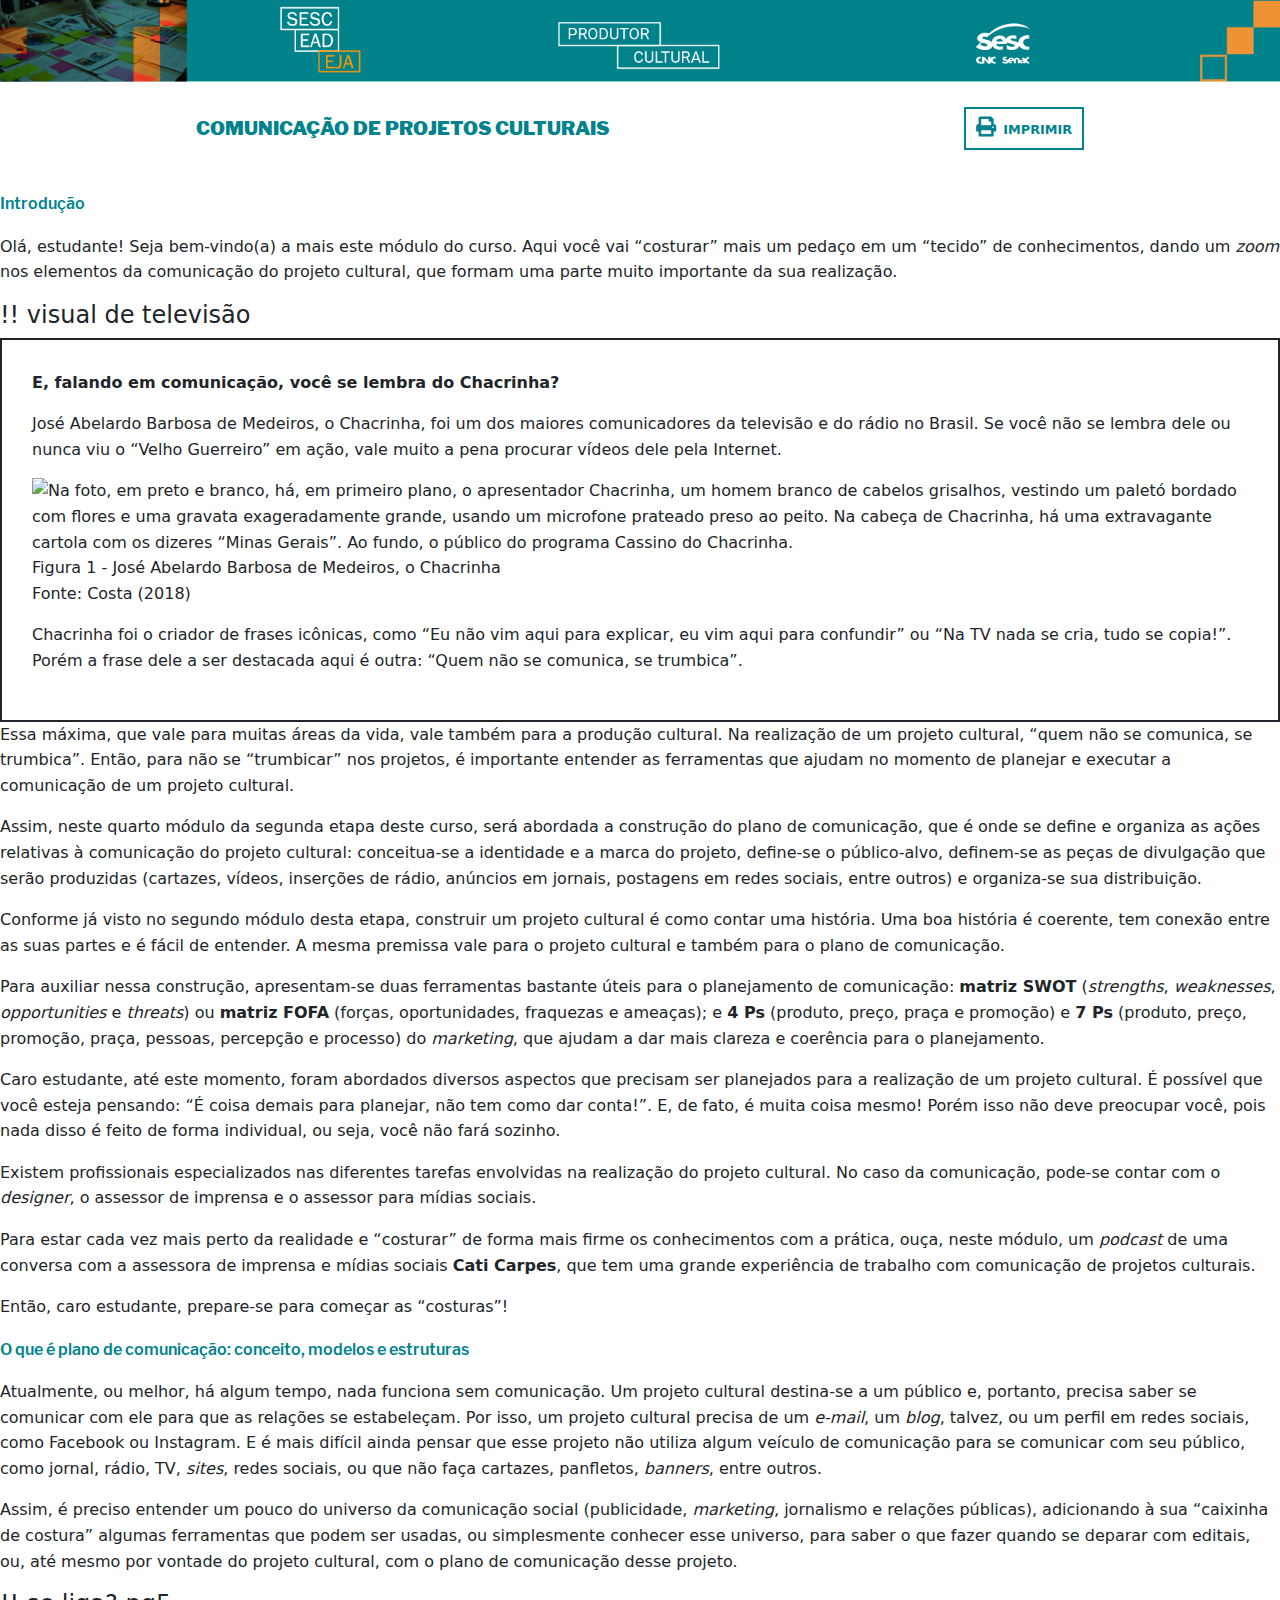
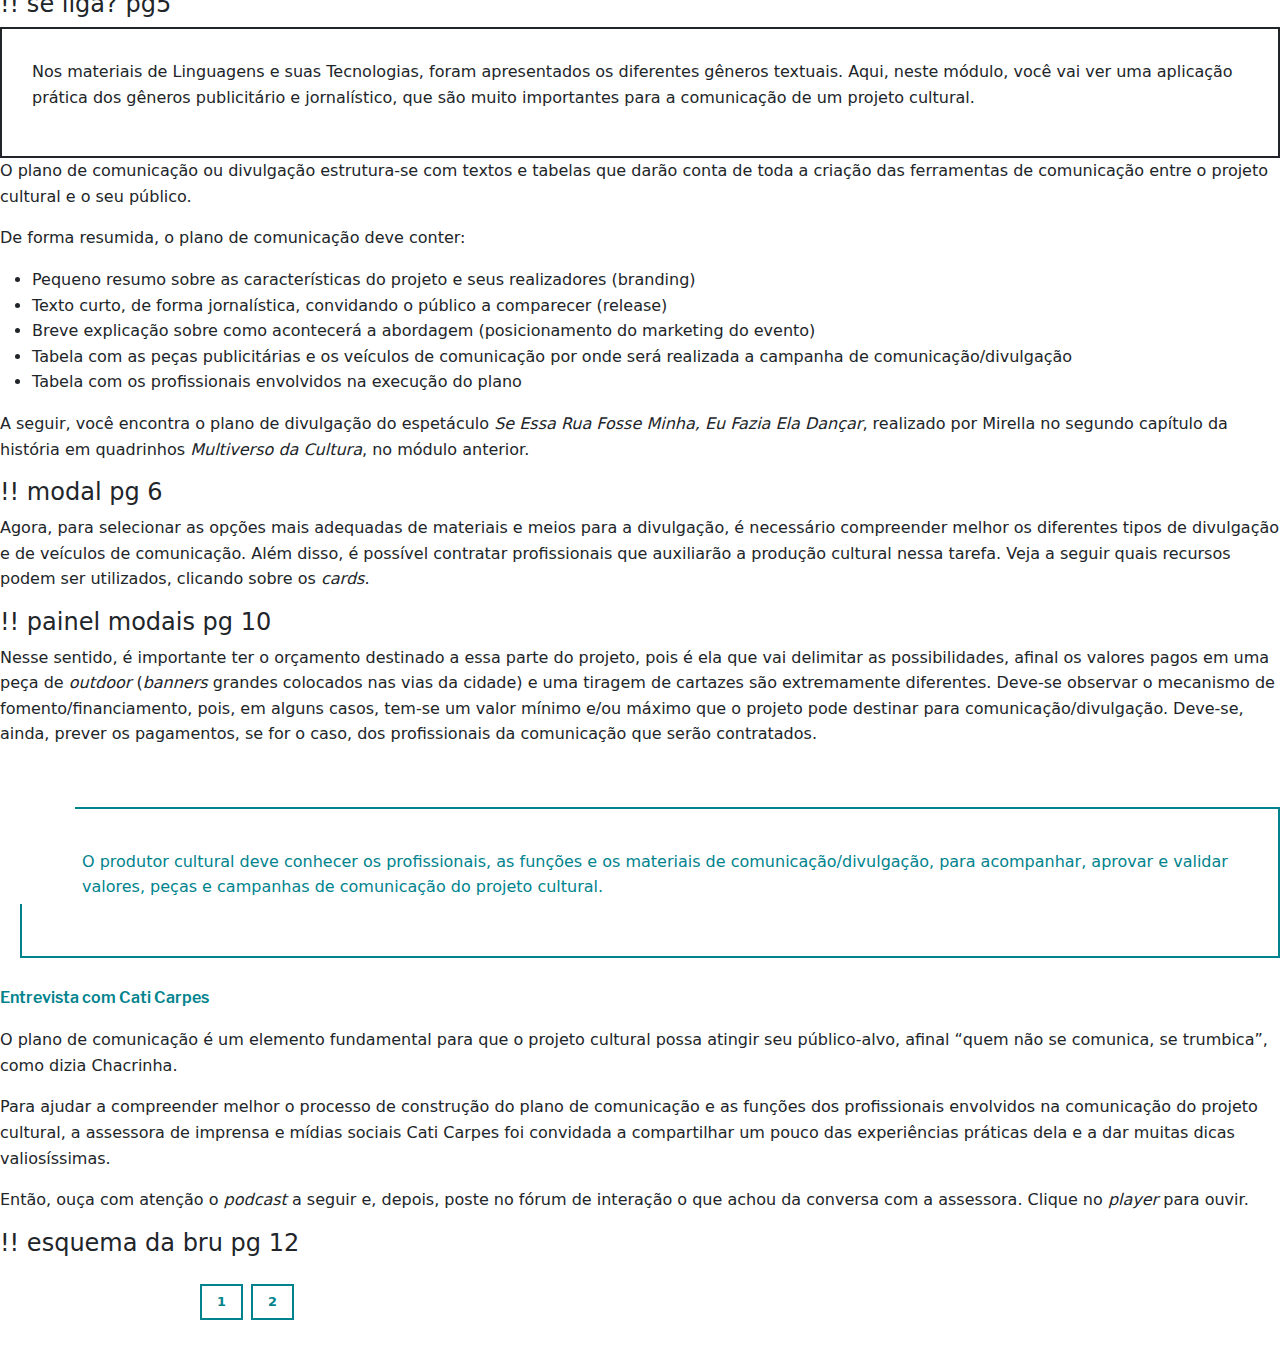
==== conteudo/index.html @ 624d3494 "Initial commit" ====
<!doctype html>
<html lang="pt-br">
  <head>
    <title>Comunicação de projetos culturais</title>
    <!-- Required meta tags -->
    <meta charset="utf-8">
    <meta name="viewport" content="width=device-width, initial-scale=1, shrink-to-fit=no">

    <!-- Bootstrap CSS v5.0.2 -->
    <link rel="stylesheet" href="../assets/css/preloader.css">
    <link rel="stylesheet" href="../assets/bootstrap/bootstrap.min.css">
    <link rel="stylesheet" href="../assets/css/animate.min.css" />
    <link rel="stylesheet" href="../assets/fa/css/all.min.css">
    <link rel="stylesheet" href="../assets/css/template.css">

    <link rel="stylesheet" href="../assets/print/print.css">
   

  </head>
  <body class="bg-sesc">
    <div class="preloader">
        <div class="anim"></div>
        <h1>Aguarde enquanto o conteúdo é carregado.</h1>
    </div>
    <!-- MARCA D´ÁGUA -->
    <img src="../assets/img/logo_sesc_horizontal.svg" id="marcadaguaLogo">

    <header id="topo" class="sesc no-print">
        <img src="../assets/img/cabecalho/cabecalho.png" class="d-none d-lg-block img-fluid" alt="">        
    </header>
    <!-- Section principal deve ter o booklet, pois faz parte do print.js -->    
    <section id="booklet">
        <!--Dentro do section devemos ter um elemento com a classe paginas, para funcionar a paginação/print-->
        <header class="titulo-conteudo mb-0 print">
            <div class="container" style="padding-top:1px">
                <!--titulo do curso para o print e leitor de tela-->
                <h1 id="nome-curso" class="d-none print mt-0 text-center w-100">Matemática</h1>
                <div class="row g-0 pb-4 pt-4">
                    <div class="col-9 d-flex flex-column justify-content-center align-items-start">                      
                        <h2>Comunicação de projetos culturais</h2>
                    </div>
                    <div class="col-3 d-flex flex-column justify-content-center align-items-end">
                        <button data-pdf="true" name="button" class="bt-print bto-imprimir no-print"><i class="fas fa-print "></i> imprimir</button>                            
                    </div>                                       
                </div>
            </div>         
        </header>
        <section class="paginas">
            <div class="pagina">
                <h3>Introdução</h3>
                <p>Olá, estudante! Seja bem-vindo(a) a mais este módulo do curso. Aqui você vai “costurar” mais um pedaço em um “tecido” de conhecimentos, dando um <em>zoom</em> nos elementos da comunicação do projeto cultural, que formam uma parte muito importante da sua realização.</p>
                <h4>!! visual de televisão</h4>
                <div class="caixa">
                    <p><b>E, falando em comunicação, você se lembra do Chacrinha?</b></p>
                    <p>José Abelardo Barbosa de Medeiros, o Chacrinha, foi um dos maiores comunicadores da televisão e do rádio no Brasil. Se você não se lembra dele ou nunca viu o “Velho Guerreiro” em ação, vale muito a pena procurar vídeos dele pela Internet.</p>
                    <figure>
                        <img src="" alt="Na foto, em preto e branco, há, em primeiro plano, o apresentador Chacrinha, um homem branco de cabelos grisalhos, vestindo um paletó bordado com flores e uma gravata exageradamente grande, usando um microfone prateado preso ao peito. Na cabeça de Chacrinha, há uma extravagante cartola com os dizeres “Minas Gerais”. Ao fundo, o público do programa Cassino do Chacrinha.">
                        <figcaption>Figura 1 - José Abelardo Barbosa de Medeiros, o Chacrinha<br>    
                            Fonte: Costa (2018)</figcaption>
                    </figure>
                    <p>Chacrinha foi o criador de frases icônicas, como “Eu não vim aqui para explicar, eu vim aqui para confundir” ou “Na TV nada se cria, tudo se copia!”. Porém a frase dele a ser destacada aqui é outra: “Quem não se comunica, se trumbica”.</p>
                </div>

                <p>Essa máxima, que vale para muitas áreas da vida, vale também para a produção cultural. Na realização de um projeto cultural, “quem não se comunica, se trumbica”. Então, para não se “trumbicar” nos projetos, é importante entender as ferramentas que ajudam no momento de planejar e executar a comunicação de um projeto cultural.</p>
                <p>Assim, neste quarto módulo da segunda etapa deste curso, será abordada a construção do plano de comunicação, que é onde se define e organiza as ações relativas à comunicação do projeto cultural: conceitua-se a identidade e a marca do projeto, define-se o público-alvo, definem-se as peças de divulgação que serão produzidas (cartazes, vídeos, inserções de rádio, anúncios em jornais, postagens em redes sociais, entre outros) e organiza-se sua distribuição.</p>
                <p>Conforme já visto no segundo módulo desta etapa, construir um projeto cultural é como contar uma história. Uma boa história é coerente, tem conexão entre as suas partes e é fácil de entender. A mesma premissa vale para o projeto cultural e também para o plano de comunicação.</p>
                <p>Para auxiliar nessa construção, apresentam-se duas ferramentas bastante úteis para o planejamento de comunicação: <b>matriz SWOT</b> (<em>strengths</em>, <em>weaknesses</em>, <em>opportunities</em> e <em>threats</em>) ou <b>matriz FOFA</b> (forças, oportunidades, fraquezas e ameaças); e <b>4 Ps</b> (produto, preço, praça e promoção) e <b>7 Ps</b> (produto, preço, promoção, praça, pessoas, percepção e processo) do <em>marketing</em>, que ajudam a dar mais clareza e coerência para o planejamento.</p>
                <p>Caro estudante, até este momento, foram abordados diversos aspectos que precisam ser planejados para a realização de um projeto cultural. É possível que você esteja pensando: “É coisa demais para planejar, não tem como dar conta!”. E, de fato, é muita coisa mesmo! Porém isso não deve preocupar você, pois nada disso é feito de forma individual, ou seja, você não fará sozinho.</p>
                <p>Existem profissionais especializados nas diferentes tarefas envolvidas na realização do projeto cultural. No caso da comunicação, pode-se contar com o <em>designer</em>, o assessor de imprensa e o assessor para mídias sociais.</p>
                <p>Para estar cada vez mais perto da realidade e “costurar” de forma mais firme os conhecimentos com a prática, ouça, neste módulo, um <em>podcast</em> de uma conversa com a assessora de imprensa e mídias sociais <b>Cati Carpes</b>, que tem uma grande experiência de trabalho com comunicação de projetos culturais.</p>
                <p>Então, caro estudante, prepare-se para começar as “costuras”!</p>

                <h3>O que é plano de comunicação: conceito, modelos e estruturas</h3>
                <p>Atualmente, ou melhor, há algum tempo, nada funciona sem comunicação. Um projeto cultural destina-se a um público e, portanto, precisa saber se comunicar com ele para que as relações se estabeleçam. Por isso, um projeto cultural precisa de um <em>e-mail</em>, um <em>blog</em>, talvez, ou um perfil em redes sociais, como Facebook ou Instagram. E é mais difícil ainda pensar que esse projeto não utiliza algum veículo de comunicação para se comunicar com seu público, como jornal, rádio, TV, <em>sites</em>, redes sociais, ou que não faça cartazes, panfletos, <em>banners</em>, entre outros.</p>
                <p>Assim, é preciso entender um pouco do universo da comunicação social (publicidade, <em>marketing</em>, jornalismo e relações públicas), adicionando à sua “caixinha de costura” algumas ferramentas que podem ser usadas, ou simplesmente conhecer esse universo, para saber o que fazer quando se deparar com editais, ou, até mesmo por vontade do projeto cultural, com o plano de comunicação desse projeto.</p>
                <h4>!! se liga? pg5</h4>
                <div class="caixa">
                    <p>Nos materiais de Linguagens e suas Tecnologias, foram apresentados os diferentes gêneros textuais. Aqui, neste módulo, você vai ver uma aplicação prática dos gêneros publicitário e jornalístico, que são muito importantes para a comunicação de um projeto cultural.</p>
                </div>
                <p>O plano de comunicação ou divulgação estrutura-se com textos e tabelas que darão conta de toda a criação das ferramentas de comunicação entre o projeto cultural e o seu público.</p>
                <p>De forma resumida, o plano de comunicação deve conter:</p>

                <ul>
                    <li>Pequeno resumo sobre as características do projeto e seus realizadores (branding)</li>
                    <li>Texto curto, de forma jornalística, convidando o público a comparecer (release)</li>
                    <li>Breve explicação sobre como acontecerá a abordagem (posicionamento do marketing do evento)</li>
                    <li>Tabela com as peças publicitárias e os veículos de comunicação por onde será realizada a campanha de comunicação/divulgação</li>
                    <li>Tabela com os profissionais envolvidos na execução do plano</li>
                </ul>

                <p>A seguir, você encontra o plano de divulgação do espetáculo <em>Se Essa Rua Fosse Minha, Eu Fazia Ela Dançar</em>, realizado por Mirella no segundo capítulo da história em quadrinhos <em>Multiverso da Cultura</em>, no módulo anterior. </p>
                <h4>!! modal pg 6</h4>
                <p>Agora, para selecionar as opções mais adequadas de materiais e meios para a divulgação, é necessário compreender melhor os diferentes tipos de divulgação e de veículos de comunicação. Além disso, é possível contratar profissionais que auxiliarão a produção cultural nessa tarefa. Veja a seguir quais recursos podem ser utilizados, clicando sobre os <em>cards</em>.</p>
                <h4>!! painel modais pg 10</h4>

                <p>Nesse sentido, é importante ter o orçamento destinado a essa parte do projeto, pois é ela que vai delimitar as possibilidades, afinal os valores pagos em uma peça de <em>outdoor</em> (<em>banners</em> grandes colocados nas vias da cidade) e uma tiragem de cartazes são extremamente diferentes. Deve-se observar o mecanismo de fomento/financiamento, pois, em alguns casos, tem-se um valor mínimo e/ou máximo que o projeto pode destinar para comunicação/divulgação. Deve-se, ainda, prever os pagamentos, se for o caso, dos profissionais da comunicação que serão contratados. </p>
                <div class="caixa icone importante">
                    <p>O produtor cultural deve conhecer os profissionais, as funções e os materiais de comunicação/divulgação, para acompanhar, aprovar e validar valores, peças e campanhas de comunicação do projeto cultural. </p>
                </div>

                <h3>Entrevista com Cati Carpes</h3>
                <p>O plano de comunicação é um elemento fundamental para que o projeto cultural possa atingir seu público-alvo, afinal “quem não se comunica, se trumbica”, como dizia Chacrinha.  </p>
                <p>Para ajudar a compreender melhor o processo de construção do plano de comunicação e as funções dos profissionais envolvidos na comunicação do projeto cultural, a assessora de imprensa e mídias sociais Cati Carpes foi convidada a compartilhar um pouco das experiências práticas dela e a dar muitas dicas valiosíssimas.  </p>
                <p>Então, ouça com atenção o <em>podcast</em> a seguir e, depois, poste no fórum de interação o que achou da conversa com a assessora. Clique no <em>player</em> para ouvir. </p>

                <h4>!! esquema da bru pg 12</h4>
            </div>

            <div class="pagina">
                
            </div>
           
        </section>
        <!-- Paginação do print-->
        <footer class="text-center no-print container">
            <ul class="pagination">
  
            </ul>
        </footer>   
    </section>
    <!-- Bootstrap JavaScript Libraries -->
    <script src="../assets/bootstrap/bootstrap.bundle.min.js"></script>
    <!--Jquery-->
    <script src="../assets/js/jquery-3.6.0.min.js"></script>

    <!-- print legado dos técnicos -->
    <!-- descomentar essa linha caso queira um print.css e um leitor.css exclusivo para o conteudo ao usar o botao imprimir-->
    <!--
    <script>
        var custom_print_path = 'assets/css/';
        var custom_leitor_path = 'assets/css/';
    </script>    
    -->   
    <script src="../assets/print/print.js"></script>
    <script src="../assets/print/template.config.js"></script>

    <script src="../assets/js/audio-player.js"></script>
    <script src="../assets/interativos/esquema_bru/esquema-bru.js"></script>
    <script src="../assets/js/geral.js"></script>

 <!-- Versao atual do handtalk -->
    <script>
        var scriptElem=document.createElement("script");
        scriptElem.src="https://plugin.handtalk.me/web/latest/handtalk.min.js",
        scriptElem.charset="UTF-8",
        scriptElem.onload=function(){
            window.ht = new HT({
                token:"bf5b7efb148a829a126a0e0c9fd533bf",
                align:"top",
                videoEnabled: true,
                ytEmbedReplace: true,           
                mobileConfig:{align:"right",
                                actionsAlign:"top",
                                customButtonStyle:{
                                    borderRadius:"6px",
                                    size:"38px",
                                    horizontalMargin:"13px",
                                    bottomMargin:"140px",
                                    rightMargin:"40px"}
                                }
                });        
            $('.ht-skip').attr("aria-hidden","true")
        },
    document.body.appendChild(scriptElem);
    
    </script>
</body>
</html>
---- assets/css/preloader.css ----
.preloader{
    width: 100vw;
    height: 100vh;
    background-color: white;
    display: flex;
    flex-direction: column;
    justify-content: center;
    align-items: center;
    position: fixed;
    z-index: 9999;
    left: 0;
    top: 0;
    
}
@keyframes preloaderAnim {
    from{
        background-position: 0;
    }
    to{
        background-position: -1393px;
    }
}
.preloader .anim{
    background-image: url(../img/sesc_preloader.png);
    width: 233px;
    height: 233px;
    animation: preloaderAnim 800ms steps(6) infinite;
    background-repeat: no-repeat;
    margin-bottom: 2rem;
}
.preloader h1{
    font-size: 1.4rem;
    font-family: sans-serif;
    font-weight: bolder;
    color: #14438F;
    text-align: center;
}
---- assets/css/template.css ----
@import url(../font/LibreFranklin/LibreFranklin.css);
@import url(icones.css);
@import url(sesc-player.css);
@import url(../interativos/esquema_bru/esquema-bru.css);
@import url(layout.css);
---- assets/print/print.css ----
@import url(../font/LibreFranklin/LibreFranklin.css);

#marcadaguaLogo { display: none !important; }

.grupo-imprimir {
  display: block;
  text-align: right;
}

.grupo-imprimir button.bto-imprimir, .grupo-imprimir button.bto-ajuda {
  border: 0px none;
  border-radius: 5px;
  text-transform: uppercase;
  font-size: 12px;
  font-weight: bold;

}
.grupo-imprimir button.bto-imprimir {
/*border-top-right-radius: 0px;
border-bottom-right-radius: 0px;*/
position: relative;
padding-top: 11.4px;
padding-bottom: 11.4px;
padding-left: 11.4px;
padding-right: 11.4px;
}

.bto-imprimir .bto-lettering {
top: -2px;
position: relative;
}
.bto-imprimir .fa-print {
font-size: 20px;
margin-right: 3px;
}
.grupo-imprimir button.bto-ajuda  {
border-top-left-radius: 0px;
border-bottom-left-radius: 0px;
float: right;
position: relative;
padding-top: 8.4px;
padding-bottom: 10.4px;
padding-left: 11.4px;
padding-right: 11.4px;
}


.grupo-imprimir button.bto-ajuda span.fa.fa-comment {
  font-size: 25px;
}
.grupo-imprimir button.bto-ajuda span.fa.fa-question {
  position: absolute;
  top: 14px;
  left: 20px;
  font-size: 14px;
}

.pdfobs {
  display: none;
  position: fixed;
  width: 100%;
  height: 100%;
  top: 0px;
  left: 0px;
  padding: 20px;
  overflow: auto;
  z-index: 99999;
}
.pdfobs a {
text-decoration: underline;
font-weight: 700;
}
.pdfobs .container {
  max-width: 640px;
}
.destaquePDFobs {

  padding: 20px;
  border-radius: 10px;
  max-width: 370px;
  margin-left: auto;
  margin-right: auto;
}

.btn.btn-link.closePDFobs {
  position: absolute;
  top: 20px;
  right: 20px;
  color: white;
}

.only-print, .apenas-print, .apenas-imprimir {
  display: none;
}

@media print {

  


    @page {
        size: A4;
        margin-top: 3cm;
        margin-bottom: 2cm;
        margin-right: 2cm;
        margin-left: 3cm;
      }

      html, body {
        height: 100%;
        padding-left: unset;
        padding-right: unset;
      }

      *,
      *:before,
      *:after,
      *:first-letter,
      p:first-line,
      div:first-line,
      blockquote:first-line,
      li:first-line {
          background: transparent !important;
          color: #000 !important;
          box-shadow: none !important;
          text-shadow: none !important;
      }
    
      img, .equacoes, figure, .print-proteger {
        page-break-inside: avoid;
      }
      a[href]:after {
        content: " (" attr(href) ")";
      }
      a[data-toggle='collapse']:after {
        content: "";
      }
    


      #marcadaguaLogo {
        display: block !important;
        position: fixed;
        top: 1cm;
        left: 0px;
        width: auto;
        height:auto;
        opacity: 0.07;
        z-index: 1;
     }

  .no-print, .nao-imprimir{
      display: none;
  }
  .print, .imprimir{
      display: initial !important;
  }

 h1, h1.visually-hidden{
     font-size: 24pt;    
 }
 h2, h2.visually-hidden{
    font-size: 20pt;   
}
h3, h3.visually-hidden{
    font-size: 18pt;   
}
h4, h4.visually-hidden{
    font-size: 16pt;   
}
h5, h5.visually-hidden{
    font-size: 14pt;    
}
h6, h6.visually-hidden{
    font-size: 12pt;    
}
*{
  font-family: 'Libre Franklin Regular' !important
}
h1,h2,h3,h4,h5,h6{
    margin: 1.2rem 0;
    font-family: 'Libre Franklin Bold';
    color: black;
}
p{
    font-size: 12pt;
    color: black
};

.container{
    max-width: unset;
    width: 100%;
    padding: 0;
}

.icone::before{
    display: none !important;   
    background-color: transparent !important;
    visibility: hidden !important;
  }
  .caixa, .caixa.icone{
    border: 2px dashed grey;
    padding: 1rem;
    margin-top: 1rem;
    margin-bottom: 1rem;
    margin-left: .5rem;
    margin-right: .5rem;    
  }

  /*
  .caixa .visually-hidden{
    position: relative!important;
    width: auto!important;
    height: auto!important;
    padding: initial!important;
    margin: initial!important;
    overflow: visible!important;
    clip:unset!important;
    white-space:normal!important;
    border: 0!important;

  }
*/
  .visually-hidden.print{
    position: relative!important;
    width: auto!important;
    height: auto!important;
    padding: initial!important;
    margin: initial!important;
    overflow: visible!important;
    clip:unset!important;
    white-space:normal!important;
    border: 0!important;
  }

/*paindel de abas*/
  .painel-abas .tab-content{
      border: 0;
      padding: 0;
      box-shadow: none;
      margin: 0;
      width: 100%;
  }
  .tab-content{
      border: 0;
      margin: 0;
      box-shadow: none;
      width: 100%;
  }

  .nav.nav-tabs{
      display: none;            
  }
  .tab-content .tab-pane{
      display: block;
      padding: 1.6rem;
      border: 2px solid;
      page-break-inside: avoid;
      line-height: 1.2;
      margin: 1.2rem 0;
      width: 100%;
  }
/*accordion*/
  .accordion .accordion-collapse{
      height: initial;
      display: block;
  }
  .accordion-item{
      page-break-inside: avoid;
  }

  /*carousel*/
  .carousel{
      margin:0;
      padding: 0;
  }
  .carousel .carousel-inner{
      overflow: initial;
      padding: 0;
      margin: 0;
  }
  .carousel .carousel-inner .carousel-item{
      display: block;
      margin: 1.2rem;
  }
  .carousel .carousel-indicators,
  .carousel .carousel-control-prev,
  .carousel .carousel-control-next{
      display: none;
  }
  /*youtube*/
  iframe, iframe.youtube-pl{
      display: none;
  }
  /*vamos praticar*/
  .caixa.icone.praticar{
      padding: none;
      margin: 0;
  }
  .esquemaDaBru{
    page-break-inside:auto;
    page-break-after:auto;
    page-break-before:auto;
  }
  .esquemaDaBru .btn-sesc{
      border: 0;
      box-shadow: none;
      page-break-inside:auto;
      page-break-after:auto;
      page-break-before:auto;
  }
  .esquemaDaBru .feedbacks{
      display: none;
  }
  .clique{
      display: none;
  }

  .modal, .modal.fade{
      display: block;
      position: relative;
      left: initial;
      top: initial;
      overflow-x: visible;
      overflow-y: visible;
      opacity: 1;
  }

  .modal-dialog{
      transform: none;
      transition: none;
      width: auto;
      margin: 0;
      margin-top: 5rem;
      margin-bottom: 0rem;
  }
  .modal-dialog .modal-header .btn-close{
      display: none;
  }
  .modal-dialog  .modal-footer button{
    display: none;
  }
   /* SUMIR COM TUDO QUE NÃO ESTEJA NA DIV .fundo-tecnicos */
 body > *:not(#booklet) {
  display: none;
}
/* FIM-/SUMIR COM TUDO QUE NÃO ESTEJA NA DIV .fundo-tecnicos */

/* ------------------------------------- */

/* TAGS .print e .no-print */
.print, .only-print, .apenas-print, .imprimir, .apenas-imprimir {
  display: block !important;
}
.acessivel.print, .acessivel.imprimir {
  width: unset;
  height: unset;
  padding: unset;
  margin: unset;
  border: unset;
  font-size: unset;
  overflow: unset;
}
.no-print, .nao-imprimir {
  display: none !important;
}

.quebrar-depois, .break-after {
  page-break-after: always;
}
.quebrar-antes, .break-before {
  page-break-before: always;
}
.evitar-quebra, .break-inside-avoid {
  page-break-inside: avoid;
}

.modal-dialog.modal-fullscreen{
  padding: 0;
  margin-top: 2rem;  
  transform: none;
}
.modal-dialog.modal-fullscreen .container{
  max-width: initial !important;
  padding-left: 0 !important;
  padding-right: 0 !important;
  background-color: white !important;

}


}
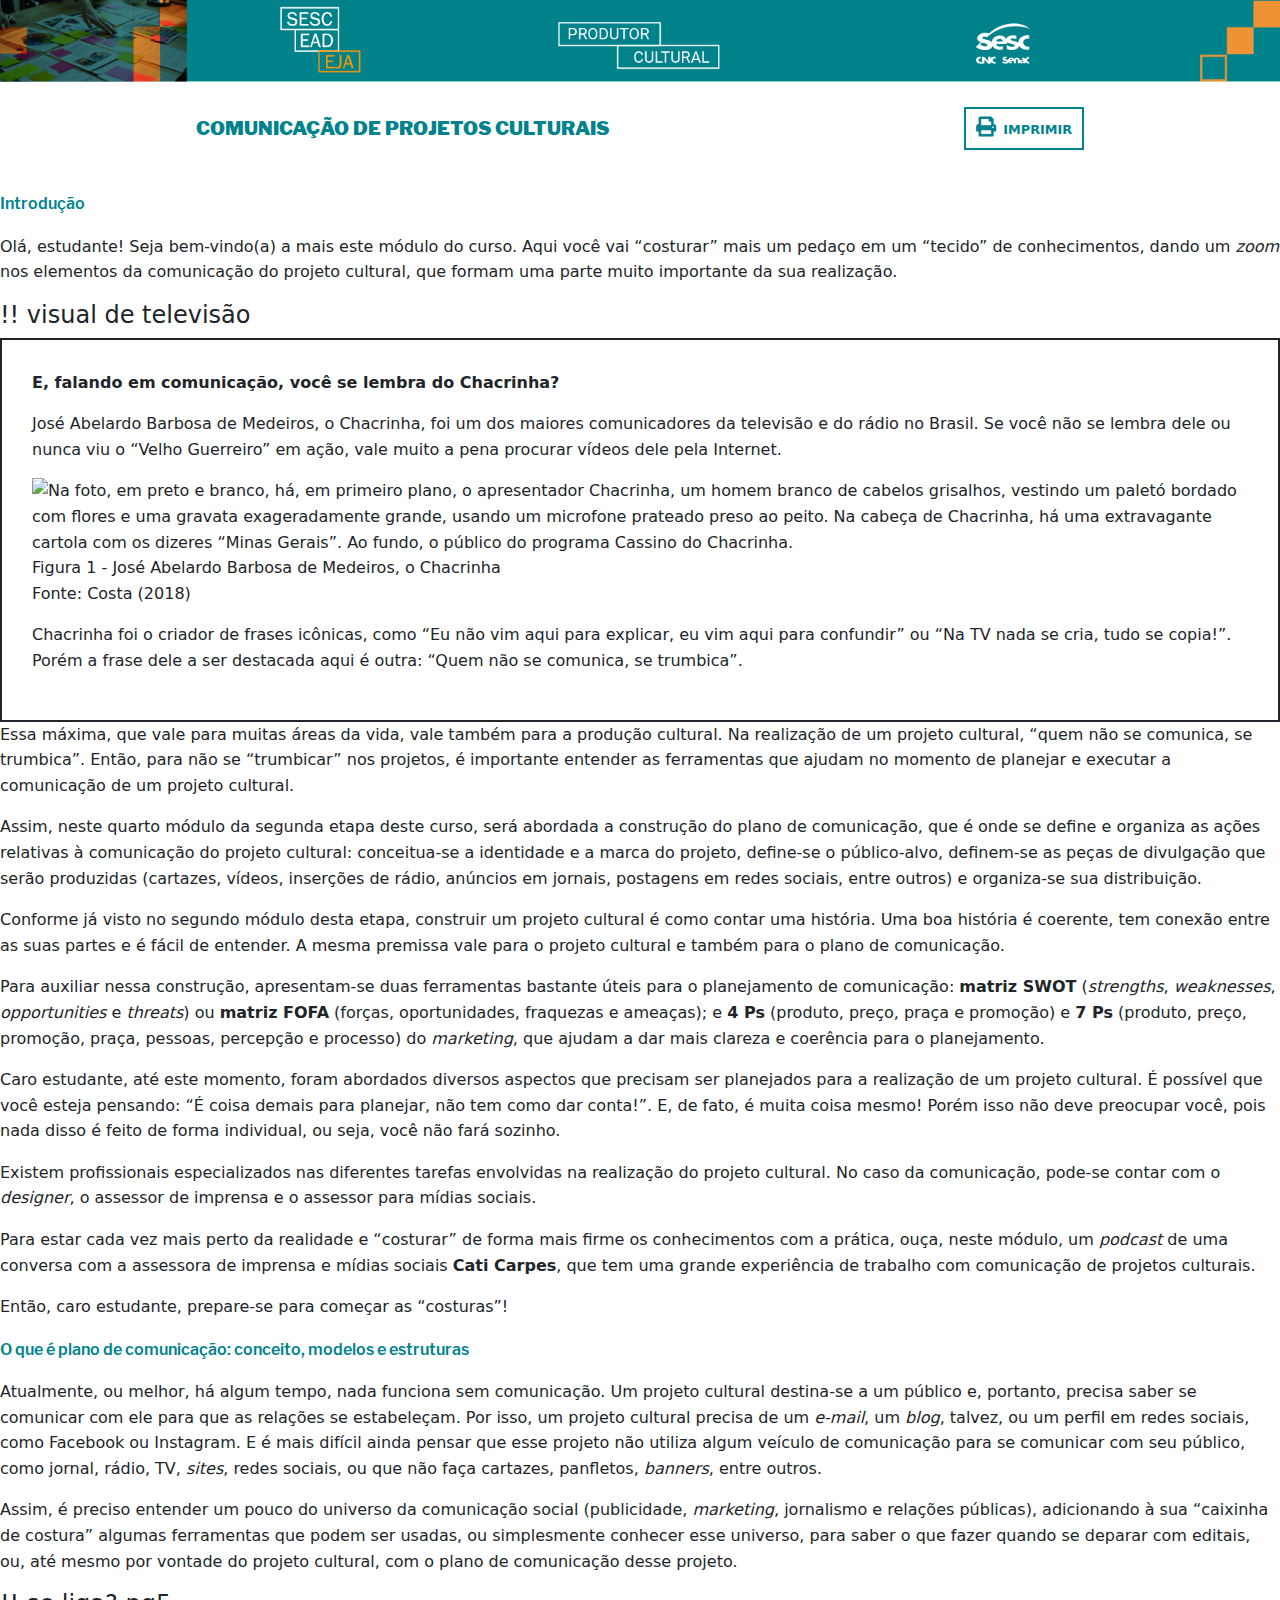
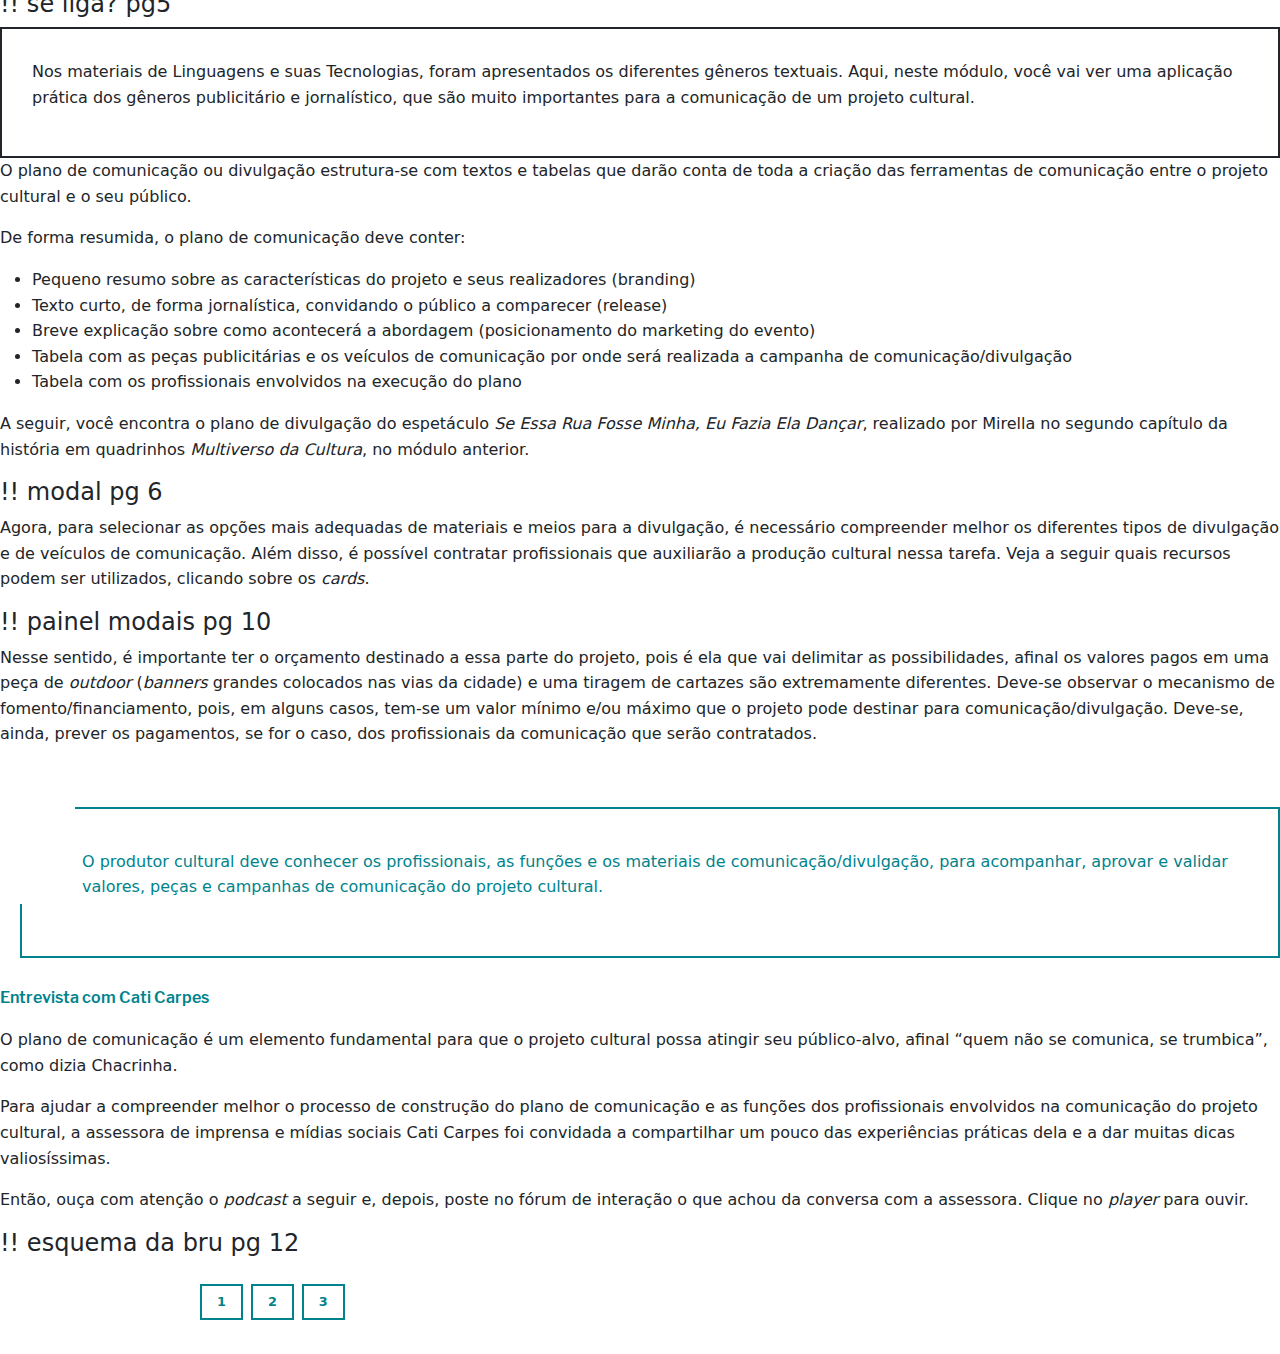
==== commit 4588342b: "Update index.html" ====
--- a/conteudo/index.html
+++ b/conteudo/index.html
@@ -34,7 +34,7 @@
         <header class="titulo-conteudo mb-0 print">
             <div class="container" style="padding-top:1px">
                 <!--titulo do curso para o print e leitor de tela-->
-                <h1 id="nome-curso" class="d-none print mt-0 text-center w-100">Matemática</h1>
+                <!-- <h1 id="nome-curso" class="d-none print mt-0 text-center w-100">Matemática</h1> -->
                 <div class="row g-0 pb-4 pt-4">
                     <div class="col-9 d-flex flex-column justify-content-center align-items-start">                      
                         <h2>Comunicação de projetos culturais</h2>
@@ -104,6 +104,88 @@
                 <p>Então, ouça com atenção o <em>podcast</em> a seguir e, depois, poste no fórum de interação o que achou da conversa com a assessora. Clique no <em>player</em> para ouvir. </p>
 
                 <h4>!! esquema da bru pg 12</h4>
+            </div>
+
+            <div class="pagina">
+                <h2><em>Marketing</em> e cultura: dos valores à palavra e à imagem</h2>
+                <p>Quando se pensa em produtos e serviços (no caso, aqui, culturais), estabelece-se proximidade com o conceito de marca. Assim, define-se que marca é a representação simbólica na qual um produto/serviço é identificado, de maneira que o público a reconheça de imediato. Esse símbolo traz, na sua forma, qualidades que fazem com que qualquer pessoa saiba do que se trata o produto/serviços, passem uma ideia/conceito e valorizem experiências que envolvam o produto/serviço. </p>
+
+                <h4>!! anotacao, tooltip</h4>
+                <p>Não confunda o produto/serviço propriamente dito com a marca, pois no <em>marketing</em> “produtos são feitos nas fábricas, mas marcas são construídas na mente” (LANDOR <em>apud</em> SERVIÇO BRASILEIRO DE APOIO ÀS MICRO E PEQUENAS EMPRESAS, 2019). Sendo assim, tem-se a ideia de que a marca do produto/serviço/evento passa algo, tem uma personalidade, uma visão, um relacionamento com o público, que é definido com a palavra em inglês <em>“branding”</em>.</p>
+                <p>Assim sendo, <em>branding</em> ou <em>brand management</em> é uma estratégia de gestão da marca que visa torná-la mais reconhecida pelo seu público e mais presente no mercado. A estratégia busca a admiração e o desejo pelos valores que a marca cria em torno de si mesma. Seu objetivo principal é despertar sensações e criar conexões fortes, que serão fatores relevantes para que o cliente escolha a marca no momento de decisão de compra (SERVIÇO BRASILEIRO DE APOIO ÀS MICRO E PEQUENAS EMPRESAS, 2019).</p>
+                <p>Portanto, é preciso estar atento à gestão da própria marca (no caso, produto/serviço cultural que se está produzindo), a fim de carregar alguns benefícios, como: confiança do público, presença no imaginário do consumidor, mais valor agregado e busca pela fidelização de plateia. Dessa forma, o <em>branding</em> é a visão que as pessoas têm da marca e o que a diferencia das outras. Para tanto, a produção precisa saber posicionar seu produto/serviço no mercado (aqui, cultural). Esse posicionamento é contínuo e ininterrupto, pois é um processo de levar a marca para as mentes e os corações do público. </p>
+
+                <p>As seguintes estratégias para posicionamento de marca podem ser adotadas:</p>
+                <h4>!! tool tips</h4>
+                <ul>
+                    <li>Identificar com mais exatidão seu público-alvo.</li>
+                    <li>Escrever em uma frase o que o seu produto/serviço pode proporcionar ao cliente.</li>
+                    <li>Definir o posicionamento atual de sua marca em relação a outras marcas semelhantes.</li>
+                    <li>Definir o seu diferencial em comparação a iniciativas semelhantes à sua.</li>
+                    <li>Identificar/criar um pequeno texto que responda à pergunta: o que torna sua marca especial?</li>
+                    <li>Criar um documento de posicionamento com duas ou três frases que comunicam os valores exclusivos da sua marca, ou seja, o que ela defende e quais são a visão e a missão dela.</li>
+                    <li>Definir como quer que sua marca seja reconhecida.</li>
+                </ul>
+                <p>Assim, percebe-se que o <em>branding</em> é um processo criativo e de pesquisa de mercado, pois um posicionamento bem estruturado e forte faz com que seu público-alvo saiba, confie e acredite na sua marca e, por consequência, no seu produto/serviço/evento cultural.</p>
+                <p>Veja alguns exemplos bem-sucedidos clicando nos botões a seguir.</p>
+                <div class="accordion painel-gaitinha" id="accordionExample">
+                    <div class="accordion-item">
+                        <h2 class="accordion-header" id="headingOne">
+                            <button class="accordion-button" type="button" data-bs-toggle="collapse" data-bs-target="#collapseOne" aria-expanded="true" aria-controls="collapseOne">
+                                Nike – <em>just do it</em>
+                            </button>
+                        </h2>
+                        <div id="collapseOne" class="accordion-collapse collapse show" aria-labelledby="headingOne" data-bs-parent="#accordionExample">
+                            <div class="accordion-body">
+                                <p>“Nike – <em>just do it</em>”, traduzido para “Nike – apenas faça”, é um dos <em>brandings</em> mais famosos do <em>marketing</em> mundial. A empresa, que se posiciona no ramo de sapatos esportivos, investe no conceito “atitude”. Suas campanhas buscam passar para o seu público um estilo de vida ativo e atlético, com produtos de qualidade <em>premium</em> e <em>designs</em> exclusivos.</p>
+                                <figure>
+                                    <img src="" alt="Foto, com fundo branco, em primeiro plano, de homem negro sorrindo e usando uma camiseta preta com logotipo da Nike, escrito “just do it”.">
+                                    <figcaption>Figura 2 – Camiseta da Nike<br>
+                                        Fonte: Nike (c2022)</figcaption>
+                                </figure>
+                            </div>
+                        </div>
+                    </div>
+                    <div class="accordion-item">
+                        <h2 class="accordion-header" id="headingTwo">
+                            <button class="accordion-button collapsed" type="button" data-bs-toggle="collapse" data-bs-target="#collapseTwo" aria-expanded="false" aria-controls="collapseTwo">
+                                Itaú Cultural (IC)
+                            </button>
+                        </h2>
+                        <div id="collapseTwo" class="accordion-collapse collapse" aria-labelledby="headingTwo" data-bs-parent="#accordionExample">
+                            <div class="accordion-body">
+                                <p>O IC é uma organização cultural, mantida pelo banco, que fomenta e incentiva a cultura pelo Brasil. Na página oficial da organização, é possível ter acesso à visão, à missão e aos valores do IC. Destaca-se o propósito, que é “inspirar o poder criativo para a transformação das pessoas” (QUEM SOMOS, c2022).</p>
+                                <figure>
+                                    <img src="" alt="Imagem do site do IC, com fundo preto e várias pessoas vestidas de diferentes maneiras, com o braço erguido e a mão aberta, como se fossem pegar algo no alto.">
+                                    <figcaption>Figura 3 – <em>Site</em> do IC<br>
+                                        Fonte: Itaú Cultural (c2022)</figcaption>
+                                </figure>
+                            </div>
+                        </div>
+                    </div>
+                    <div class="accordion-item">
+                        <h2 class="accordion-header" id="headingThree">
+                            <button class="accordion-button collapsed" type="button" data-bs-toggle="collapse" data-bs-target="#collapseThree" aria-expanded="false" aria-controls="collapseThree">
+                                Grupo Balcão
+                            </button>
+                        </h2>
+                        <div id="collapseThree" class="accordion-collapse collapse" aria-labelledby="headingThree" data-bs-parent="#accordionExample">
+                            <div class="accordion-body">
+                                <p>Em grupos artísticos como o Grupo Galpão, o <em>branding</em> pode aparecer como a própria apresentação, geralmente em <em>site</em> oficial, contando a história do grupo, sua visão, seu logotipo e toda a parte de <em>design</em>.</p>
+                                <figure>
+                                    <img src="" alt="Imagem em preto e branco. Ao topo, há escrito em amarelo “Grupo Galpão”. À esquerda, há uma foto com os 12 integrantes do grupo, estando 6 sentados em caixotes e 6 em pé atrás. Na direita, há uma breve apresentação do grupo: “O Grupo Galpão é uma das companhias mais importantes do cenário teatral brasileiro, cuja origem está ligada ao teatro popular e de rua. Criado em 1982, o grupo desenvolve um teatro que alia rigor, pesquisa, busca de linguagem, com montagem de peças que possuem grande poder de comunicação com o público”.">
+                                    <figcaption>Figura 4 – Grupo Galpão<br>
+                                        Fonte: Grupo Galpão (c2021)</figcaption>
+                                </figure>
+                            </div>
+                        </div>
+                    </div>
+                </div>
+                <p>Percebe-se que o posicionamento da marca, quando se fala de cultura, tem a ideia de transmitir ao público a “experiência” que o produto/serviço cultural proporciona, indo em direção ao conceito de marca. Essa parte se torna importante no sentido do plano de comunicação, pois pode-se trazer o <em>branding</em> com a planilha de divulgação e comunicação. A produção pode situar os valores, a missão e a visão, em mídias oficiais do projeto.  </p>
+
+
+                <p>Para melhor definir um <em>branding</em>, usam-se, na comunicação, as ferramentas do <em>mix</em> de <em>marketing</em> e da matriz SWOT, para melhor definir parâmetros para o plano de comunicação e divulgação. Por exemplo, quando Mirella pensa e realiza os cartazes e <em>banners</em> de divulgação do espetáculo que produz, o que ela leva em consideração nessa criação? Com certeza o <em>branding</em> para estimular seu público. Para isso, utilizam-se o <em>mix</em> de <em>marketing</em> e a matriz SWOT. Clique nos botões a seguir e veja como são utilizadas essas ferramentas.</p>
+                <h4>!! modais 100 pg 6</h4>
             </div>
 
             <div class="pagina">
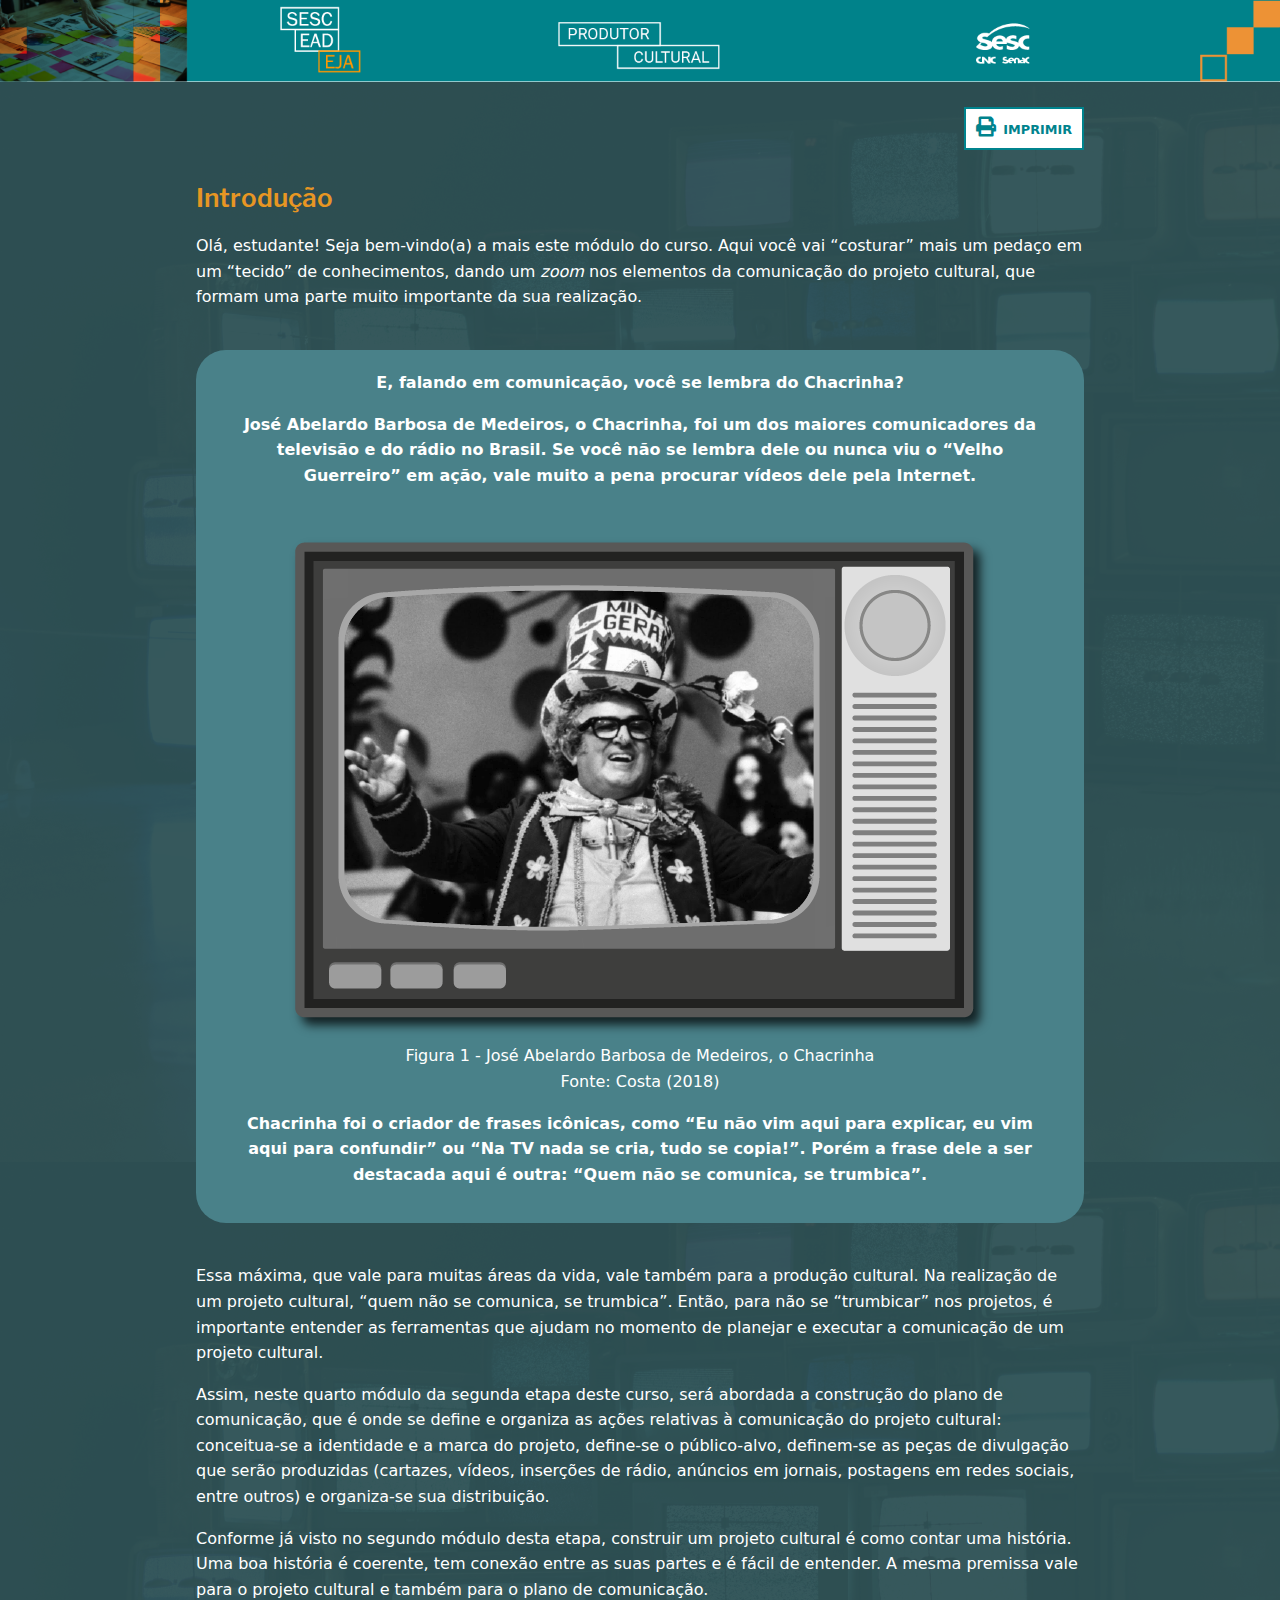
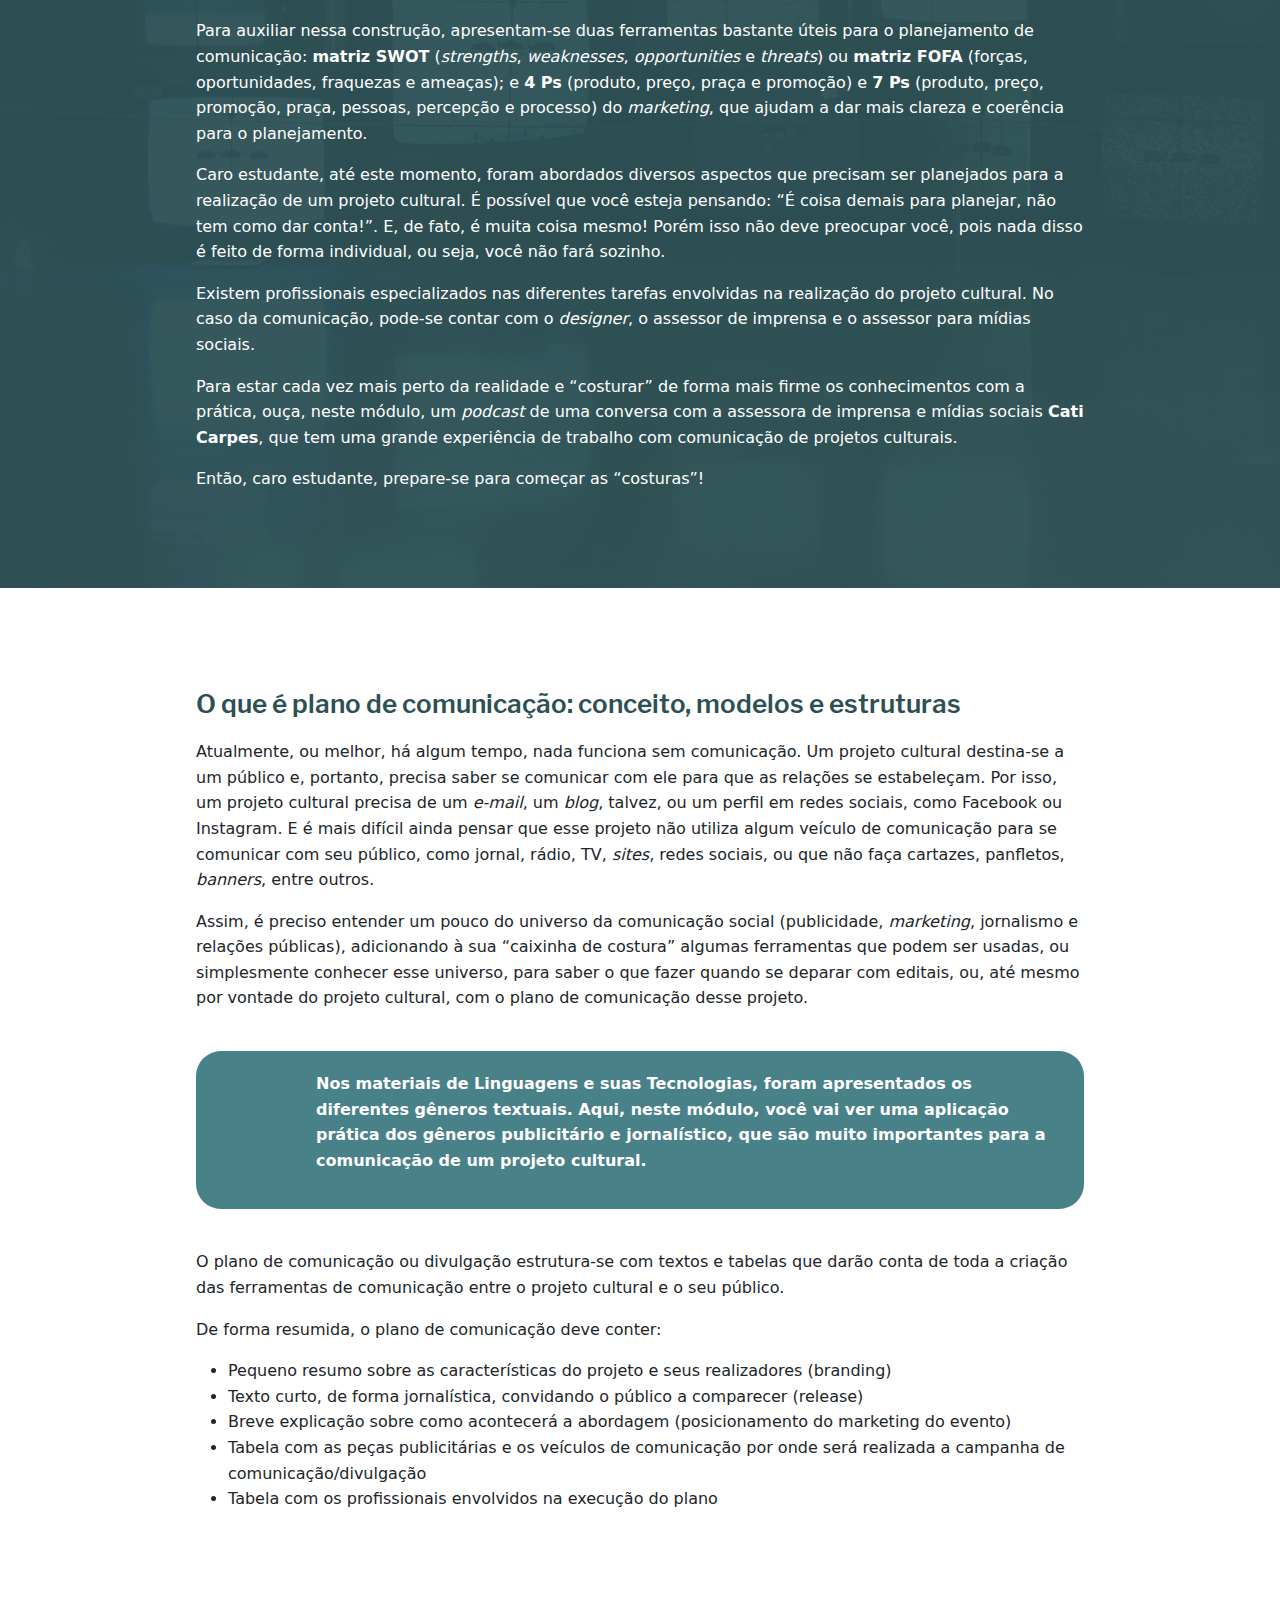
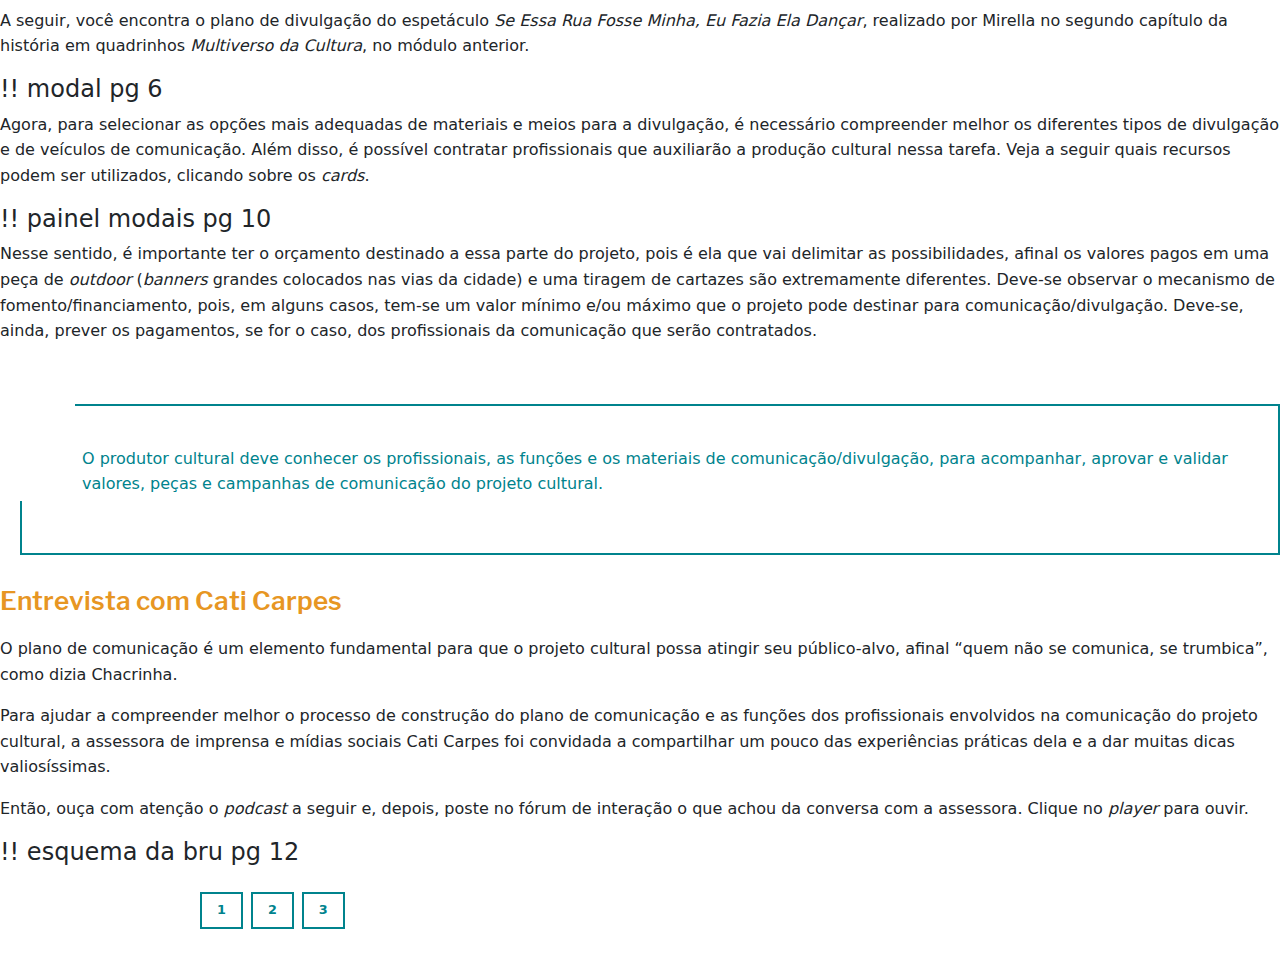
==== commit 5adaed3d: "sabado" ====
--- a/conteudo/index.html
+++ b/conteudo/index.html
@@ -1,6 +1,7 @@
 <!doctype html>
 <html lang="pt-br">
-  <head>
+
+<head>
     <title>Comunicação de projetos culturais</title>
     <!-- Required meta tags -->
     <meta charset="utf-8">
@@ -12,12 +13,13 @@
     <link rel="stylesheet" href="../assets/css/animate.min.css" />
     <link rel="stylesheet" href="../assets/fa/css/all.min.css">
     <link rel="stylesheet" href="../assets/css/template.css">
-
+    <link rel="stylesheet" href="assets/custom.css">
     <link rel="stylesheet" href="../assets/print/print.css">
-   
-
-  </head>
-  <body class="bg-sesc">
+
+
+</head>
+
+<body class="bg-sesc">
     <div class="preloader">
         <div class="anim"></div>
         <h1>Aguarde enquanto o conteúdo é carregado.</h1>
@@ -26,9 +28,9 @@
     <img src="../assets/img/logo_sesc_horizontal.svg" id="marcadaguaLogo">
 
     <header id="topo" class="sesc no-print">
-        <img src="../assets/img/cabecalho/cabecalho.png" class="d-none d-lg-block img-fluid" alt="">        
+        <img src="../assets/img/cabecalho/cabecalho.png" class="d-none d-lg-block img-fluid" alt="">
     </header>
-    <!-- Section principal deve ter o booklet, pois faz parte do print.js -->    
+    <!-- Section principal deve ter o booklet, pois faz parte do print.js -->
     <section id="booklet">
         <!--Dentro do section devemos ter um elemento com a classe paginas, para funcionar a paginação/print-->
         <header class="titulo-conteudo mb-0 print">
@@ -36,169 +38,522 @@
                 <!--titulo do curso para o print e leitor de tela-->
                 <!-- <h1 id="nome-curso" class="d-none print mt-0 text-center w-100">Matemática</h1> -->
                 <div class="row g-0 pb-4 pt-4">
-                    <div class="col-9 d-flex flex-column justify-content-center align-items-start">                      
-                        <h2>Comunicação de projetos culturais</h2>
+                    <div class="col-9 d-flex flex-column justify-content-center align-items-start">
+                        <!-- <h2>Comunicação de projetos culturais</h2> -->
                     </div>
                     <div class="col-3 d-flex flex-column justify-content-center align-items-end">
-                        <button data-pdf="true" name="button" class="bt-print bto-imprimir no-print"><i class="fas fa-print "></i> imprimir</button>                            
-                    </div>                                       
+                        <button data-pdf="true" name="button" class="bt-print bto-imprimir no-print"><i
+                                class="fas fa-print "></i> imprimir</button>
+                    </div>
                 </div>
-            </div>         
+            </div>
         </header>
         <section class="paginas">
             <div class="pagina">
-                <h3>Introdução</h3>
-                <p>Olá, estudante! Seja bem-vindo(a) a mais este módulo do curso. Aqui você vai “costurar” mais um pedaço em um “tecido” de conhecimentos, dando um <em>zoom</em> nos elementos da comunicação do projeto cultural, que formam uma parte muito importante da sua realização.</p>
-                <h4>!! visual de televisão</h4>
-                <div class="caixa">
-                    <p><b>E, falando em comunicação, você se lembra do Chacrinha?</b></p>
-                    <p>José Abelardo Barbosa de Medeiros, o Chacrinha, foi um dos maiores comunicadores da televisão e do rádio no Brasil. Se você não se lembra dele ou nunca viu o “Velho Guerreiro” em ação, vale muito a pena procurar vídeos dele pela Internet.</p>
+                    <div class="bloco-1-1">
+                        <div class="container">
+                            <h3>Introdução</h3>
+                            <p>Olá, estudante! Seja bem-vindo(a) a mais este módulo do curso. Aqui você vai “costurar” mais um
+                                pedaço em um “tecido” de conhecimentos, dando um <em>zoom</em> nos elementos da comunicação do
+                                projeto cultural, que formam uma parte muito importante da sua realização.</p>
+                            
+                            <div class="caixa-tv">
+                                <p><b>E, falando em comunicação, você se lembra do Chacrinha?</b></p>
+                                <p>José Abelardo Barbosa de Medeiros, o Chacrinha, foi um dos maiores comunicadores da televisão e
+                                    do rádio no Brasil. Se você não se lembra dele ou nunca viu o “Velho Guerreiro” em ação, vale
+                                    muito a pena procurar vídeos dele pela Internet.</p>
+                                <figure>
+                                    <img src="assets/01/tv_chacrinha.png" class="img-fluid d-block m-auto"
+                                        alt="Na foto, em preto e branco, há, em primeiro plano, o apresentador Chacrinha, um homem branco de cabelos grisalhos, vestindo um paletó bordado com flores e uma gravata exageradamente grande, usando um microfone prateado preso ao peito. Na cabeça de Chacrinha, há uma extravagante cartola com os dizeres “Minas Gerais”. Ao fundo, o público do programa Cassino do Chacrinha.">
+                                    <figcaption>Figura 1 - José Abelardo Barbosa de Medeiros, o Chacrinha<br>
+                                        Fonte: Costa (2018)</figcaption>
+                                </figure>
+                                <p>Chacrinha foi o criador de frases icônicas, como “Eu não vim aqui para explicar, eu vim aqui para
+                                    confundir” ou “Na TV nada se cria, tudo se copia!”. Porém a frase dele a ser destacada aqui é
+                                    outra: “Quem não se comunica, se trumbica”.</p>
+                            </div>
+            
+                            <p>Essa máxima, que vale para muitas áreas da vida, vale também para a produção cultural. Na realização
+                                de um projeto cultural, “quem não se comunica, se trumbica”. Então, para não se “trumbicar” nos
+                                projetos, é importante entender as ferramentas que ajudam no momento de planejar e executar a
+                                comunicação de um projeto cultural.</p>
+                            <p>Assim, neste quarto módulo da segunda etapa deste curso, será abordada a construção do plano de
+                                comunicação, que é onde se define e organiza as ações relativas à comunicação do projeto cultural:
+                                conceitua-se a identidade e a marca do projeto, define-se o público-alvo, definem-se as peças de
+                                divulgação que serão produzidas (cartazes, vídeos, inserções de rádio, anúncios em jornais,
+                                postagens em redes sociais, entre outros) e organiza-se sua distribuição.</p>
+                            <p>Conforme já visto no segundo módulo desta etapa, construir um projeto cultural é como contar uma
+                                história. Uma boa história é coerente, tem conexão entre as suas partes e é fácil de entender. A
+                                mesma premissa vale para o projeto cultural e também para o plano de comunicação.</p>
+                            <p>Para auxiliar nessa construção, apresentam-se duas ferramentas bastante úteis para o planejamento de
+                                comunicação: <b>matriz SWOT</b> (<em>strengths</em>, <em>weaknesses</em>, <em>opportunities</em> e
+                                <em>threats</em>) ou <b>matriz FOFA</b> (forças, oportunidades, fraquezas e ameaças); e <b>4 Ps</b>
+                                (produto, preço, praça e promoção) e <b>7 Ps</b> (produto, preço, promoção, praça, pessoas,
+                                percepção e processo) do <em>marketing</em>, que ajudam a dar mais clareza e coerência para o
+                                planejamento.
+                            </p>
+                            <p>Caro estudante, até este momento, foram abordados diversos aspectos que precisam ser planejados para
+                                a realização de um projeto cultural. É possível que você esteja pensando: “É coisa demais para
+                                planejar, não tem como dar conta!”. E, de fato, é muita coisa mesmo! Porém isso não deve preocupar
+                                você, pois nada disso é feito de forma individual, ou seja, você não fará sozinho.</p>
+                            <p>Existem profissionais especializados nas diferentes tarefas envolvidas na realização do projeto
+                                cultural. No caso da comunicação, pode-se contar com o <em>designer</em>, o assessor de imprensa e o
+                                assessor para mídias sociais.</p>
+                            <p>Para estar cada vez mais perto da realidade e “costurar” de forma mais firme os conhecimentos com a
+                                prática, ouça, neste módulo, um <em>podcast</em> de uma conversa com a assessora de imprensa e
+                                mídias sociais <b>Cati Carpes</b>, que tem uma grande experiência de trabalho com comunicação de
+                                projetos culturais.</p>
+                            <p>Então, caro estudante, prepare-se para começar as “costuras”!</p>
+                        </div>
+                    </div>
+    
+                    <div class="bloco-1-2">
+                        <div class="container">
+                            <h3>O que é plano de comunicação: conceito, modelos e estruturas</h3>
+                            <p>Atualmente, ou melhor, há algum tempo, nada funciona sem comunicação. Um projeto cultural destina-se
+                                a um público e, portanto, precisa saber se comunicar com ele para que as relações se estabeleçam.
+                                Por isso, um projeto cultural precisa de um <em>e-mail</em>, um <em>blog</em>, talvez, ou um perfil
+                                em redes sociais, como Facebook ou Instagram. E é mais difícil ainda pensar que esse projeto não
+                                utiliza algum veículo de comunicação para se comunicar com seu público, como jornal, rádio, TV,
+                                <em>sites</em>, redes sociais, ou que não faça cartazes, panfletos, <em>banners</em>, entre outros.
+                            </p>
+                            <p>Assim, é preciso entender um pouco do universo da comunicação social (publicidade,
+                                <em>marketing</em>, jornalismo e relações públicas), adicionando à sua “caixinha de costura” algumas
+                                ferramentas que podem ser usadas, ou simplesmente conhecer esse universo, para saber o que fazer
+                                quando se deparar com editais, ou, até mesmo por vontade do projeto cultural, com o plano de
+                                comunicação desse projeto.
+                            </p>
+                            
+                            <div class="caixa-seliga">
+                                <p>Nos materiais de Linguagens e suas Tecnologias, foram apresentados os diferentes gêneros
+                                    textuais. Aqui, neste módulo, você vai ver uma aplicação prática dos gêneros publicitário e
+                                    jornalístico, que são muito importantes para a comunicação de um projeto cultural.</p>
+                            </div>
+                            <p>O plano de comunicação ou divulgação estrutura-se com textos e tabelas que darão conta de toda a
+                                criação das ferramentas de comunicação entre o projeto cultural e o seu público.</p>
+                            <p>De forma resumida, o plano de comunicação deve conter:</p>
+            
+                            <ul>
+                                <li>Pequeno resumo sobre as características do projeto e seus realizadores (branding)</li>
+                                <li>Texto curto, de forma jornalística, convidando o público a comparecer (release)</li>
+                                <li>Breve explicação sobre como acontecerá a abordagem (posicionamento do marketing do evento)</li>
+                                <li>Tabela com as peças publicitárias e os veículos de comunicação por onde será realizada a
+                                    campanha de comunicação/divulgação</li>
+                                <li>Tabela com os profissionais envolvidos na execução do plano</li>
+                            </ul>
+                        </div>
+                    </div>
+    
+                    <div class="bloco-1-3">
+                        <p>A seguir, você encontra o plano de divulgação do espetáculo <em>Se Essa Rua Fosse Minha, Eu Fazia Ela
+                                Dançar</em>, realizado por Mirella no segundo capítulo da história em quadrinhos <em>Multiverso
+                                da Cultura</em>, no módulo anterior.</p>
+                        <h4>!! modal pg 6</h4>
+                    </div>
+
+
+                    <div class="bloco-1-4">
+                        <p>Agora, para selecionar as opções mais adequadas de materiais e meios para a divulgação, é necessário
+                            compreender melhor os diferentes tipos de divulgação e de veículos de comunicação. Além disso, é
+                            possível contratar profissionais que auxiliarão a produção cultural nessa tarefa. Veja a seguir
+                            quais recursos podem ser utilizados, clicando sobre os <em>cards</em>.</p>
+                        <h4>!! painel modais pg 10</h4>
+        
+                        <p>Nesse sentido, é importante ter o orçamento destinado a essa parte do projeto, pois é ela que vai
+                            delimitar as possibilidades, afinal os valores pagos em uma peça de <em>outdoor</em>
+                            (<em>banners</em> grandes colocados nas vias da cidade) e uma tiragem de cartazes são extremamente
+                            diferentes. Deve-se observar o mecanismo de fomento/financiamento, pois, em alguns casos, tem-se um
+                            valor mínimo e/ou máximo que o projeto pode destinar para comunicação/divulgação. Deve-se, ainda,
+                            prever os pagamentos, se for o caso, dos profissionais da comunicação que serão contratados. </p>
+                        <div class="caixa icone importante">
+                            <p>O produtor cultural deve conhecer os profissionais, as funções e os materiais de
+                                comunicação/divulgação, para acompanhar, aprovar e validar valores, peças e campanhas de
+                                comunicação do projeto cultural. </p>
+                        </div>
+                    </div>
+    
+                    <div class="bloco-1-5">
+                        <h3>Entrevista com Cati Carpes</h3>
+                        <p>O plano de comunicação é um elemento fundamental para que o projeto cultural possa atingir seu
+                            público-alvo, afinal “quem não se comunica, se trumbica”, como dizia Chacrinha.  </p>
+                        <p>Para ajudar a compreender melhor o processo de construção do plano de comunicação e as funções dos
+                            profissionais envolvidos na comunicação do projeto cultural, a assessora de imprensa e mídias
+                            sociais Cati Carpes foi convidada a compartilhar um pouco das experiências práticas dela e a dar
+                            muitas dicas valiosíssimas.  </p>
+                        <p>Então, ouça com atenção o <em>podcast</em> a seguir e, depois, poste no fórum de interação o que
+                            achou da conversa com a assessora. Clique no <em>player</em> para ouvir. </p>
+                    </div>
+    
+                    <div class="bloco-1-6"><h4>!! esquema da bru pg 12</h4></div>
+            </div>
+
+            <div class="pagina">
+                <div class="container">
+                    <h2><em>Marketing</em> e cultura: dos valores à palavra e à imagem</h2>
+                    <p>Quando se pensa em produtos e serviços (no caso, aqui, culturais), estabelece-se proximidade com o
+                        conceito de marca. Assim, define-se que marca é a representação simbólica na qual um produto/serviço
+                        é identificado, de maneira que o público a reconheça de imediato. Esse símbolo traz, na sua forma,
+                        qualidades que fazem com que qualquer pessoa saiba do que se trata o produto/serviços, passem uma
+                        ideia/conceito e valorizem experiências que envolvam o produto/serviço. </p>
+    
+                    <h4>!! anotacao, tooltip</h4>
+                    <p>Não confunda o produto/serviço propriamente dito com a marca, pois no <em>marketing</em> “produtos
+                        são feitos nas fábricas, mas marcas são construídas na mente” (LANDOR <em>apud</em> SERVIÇO
+                        BRASILEIRO DE APOIO ÀS MICRO E PEQUENAS EMPRESAS, 2019). Sendo assim, tem-se a ideia de que a marca
+                        do produto/serviço/evento passa algo, tem uma personalidade, uma visão, um relacionamento com o
+                        público, que é definido com a palavra em inglês <em>“branding”</em>.</p>
+                    <p>Assim sendo, <em>branding</em> ou <em>brand management</em> é uma estratégia de gestão da marca que
+                        visa torná-la mais reconhecida pelo seu público e mais presente no mercado. A estratégia busca a
+                        admiração e o desejo pelos valores que a marca cria em torno de si mesma. Seu objetivo principal é
+                        despertar sensações e criar conexões fortes, que serão fatores relevantes para que o cliente escolha
+                        a marca no momento de decisão de compra (SERVIÇO BRASILEIRO DE APOIO ÀS MICRO E PEQUENAS EMPRESAS,
+                        2019).</p>
+                    <p>Portanto, é preciso estar atento à gestão da própria marca (no caso, produto/serviço cultural que se
+                        está produzindo), a fim de carregar alguns benefícios, como: confiança do público, presença no
+                        imaginário do consumidor, mais valor agregado e busca pela fidelização de plateia. Dessa forma, o
+                        <em>branding</em> é a visão que as pessoas têm da marca e o que a diferencia das outras. Para tanto,
+                        a produção precisa saber posicionar seu produto/serviço no mercado (aqui, cultural). Esse
+                        posicionamento é contínuo e ininterrupto, pois é um processo de levar a marca para as mentes e os
+                        corações do público.
+                    </p>
+    
+                    <p>As seguintes estratégias para posicionamento de marca podem ser adotadas:</p>
+                    <h4>!! tool tips</h4>
+                    <ul>
+                        <li>Identificar com mais exatidão seu público-alvo.</li>
+                        <li>Escrever em uma frase o que o seu produto/serviço pode proporcionar ao cliente.</li>
+                        <li>Definir o posicionamento atual de sua marca em relação a outras marcas semelhantes.</li>
+                        <li>Definir o seu diferencial em comparação a iniciativas semelhantes à sua.</li>
+                        <li>Identificar/criar um pequeno texto que responda à pergunta: o que torna sua marca especial?</li>
+                        <li>Criar um documento de posicionamento com duas ou três frases que comunicam os valores exclusivos
+                            da sua marca, ou seja, o que ela defende e quais são a visão e a missão dela.</li>
+                        <li>Definir como quer que sua marca seja reconhecida.</li>
+                    </ul>
+                    <p>Assim, percebe-se que o <em>branding</em> é um processo criativo e de pesquisa de mercado, pois um
+                        posicionamento bem estruturado e forte faz com que seu público-alvo saiba, confie e acredite na sua
+                        marca e, por consequência, no seu produto/serviço/evento cultural.</p>
+                    <p>Veja alguns exemplos bem-sucedidos clicando nos botões a seguir.</p>
+                    <div class="accordion painel-gaitinha" id="accordionExample">
+                        <div class="accordion-item">
+                            <h2 class="accordion-header" id="headingOne">
+                                <button class="accordion-button" type="button" data-bs-toggle="collapse"
+                                    data-bs-target="#collapseOne" aria-expanded="true" aria-controls="collapseOne">
+                                    Nike – <em>just do it</em>
+                                </button>
+                            </h2>
+                            <div id="collapseOne" class="accordion-collapse collapse show" aria-labelledby="headingOne"
+                                data-bs-parent="#accordionExample">
+                                <div class="accordion-body">
+                                    <p>“Nike – <em>just do it</em>”, traduzido para “Nike – apenas faça”, é um dos
+                                        <em>brandings</em> mais famosos do <em>marketing</em> mundial. A empresa, que se
+                                        posiciona no ramo de sapatos esportivos, investe no conceito “atitude”. Suas
+                                        campanhas buscam passar para o seu público um estilo de vida ativo e atlético, com
+                                        produtos de qualidade <em>premium</em> e <em>designs</em> exclusivos.
+                                    </p>
+                                    <figure>
+                                        <img src=""
+                                            alt="Foto, com fundo branco, em primeiro plano, de homem negro sorrindo e usando uma camiseta preta com logotipo da Nike, escrito “just do it”.">
+                                        <figcaption>Figura 2 – Camiseta da Nike<br>
+                                            Fonte: Nike (c2022)</figcaption>
+                                    </figure>
+                                </div>
+                            </div>
+                        </div>
+                        <div class="accordion-item">
+                            <h2 class="accordion-header" id="headingTwo">
+                                <button class="accordion-button collapsed" type="button" data-bs-toggle="collapse"
+                                    data-bs-target="#collapseTwo" aria-expanded="false" aria-controls="collapseTwo">
+                                    Itaú Cultural (IC)
+                                </button>
+                            </h2>
+                            <div id="collapseTwo" class="accordion-collapse collapse" aria-labelledby="headingTwo"
+                                data-bs-parent="#accordionExample">
+                                <div class="accordion-body">
+                                    <p>O IC é uma organização cultural, mantida pelo banco, que fomenta e incentiva a
+                                        cultura pelo Brasil. Na página oficial da organização, é possível ter acesso à
+                                        visão, à missão e aos valores do IC. Destaca-se o propósito, que é “inspirar o poder
+                                        criativo para a transformação das pessoas” (QUEM SOMOS, c2022).</p>
+                                    <figure>
+                                        <img src=""
+                                            alt="Imagem do site do IC, com fundo preto e várias pessoas vestidas de diferentes maneiras, com o braço erguido e a mão aberta, como se fossem pegar algo no alto.">
+                                        <figcaption>Figura 3 – <em>Site</em> do IC<br>
+                                            Fonte: Itaú Cultural (c2022)</figcaption>
+                                    </figure>
+                                </div>
+                            </div>
+                        </div>
+                        <div class="accordion-item">
+                            <h2 class="accordion-header" id="headingThree">
+                                <button class="accordion-button collapsed" type="button" data-bs-toggle="collapse"
+                                    data-bs-target="#collapseThree" aria-expanded="false" aria-controls="collapseThree">
+                                    Grupo Balcão
+                                </button>
+                            </h2>
+                            <div id="collapseThree" class="accordion-collapse collapse" aria-labelledby="headingThree"
+                                data-bs-parent="#accordionExample">
+                                <div class="accordion-body">
+                                    <p>Em grupos artísticos como o Grupo Galpão, o <em>branding</em> pode aparecer como a
+                                        própria apresentação, geralmente em <em>site</em> oficial, contando a história do
+                                        grupo, sua visão, seu logotipo e toda a parte de <em>design</em>.</p>
+                                    <figure>
+                                        <img src=""
+                                            alt="Imagem em preto e branco. Ao topo, há escrito em amarelo “Grupo Galpão”. À esquerda, há uma foto com os 12 integrantes do grupo, estando 6 sentados em caixotes e 6 em pé atrás. Na direita, há uma breve apresentação do grupo: “O Grupo Galpão é uma das companhias mais importantes do cenário teatral brasileiro, cuja origem está ligada ao teatro popular e de rua. Criado em 1982, o grupo desenvolve um teatro que alia rigor, pesquisa, busca de linguagem, com montagem de peças que possuem grande poder de comunicação com o público”.">
+                                        <figcaption>Figura 4 – Grupo Galpão<br>
+                                            Fonte: Grupo Galpão (c2021)</figcaption>
+                                    </figure>
+                                </div>
+                            </div>
+                        </div>
+                    </div>
+                    <p>Percebe-se que o posicionamento da marca, quando se fala de cultura, tem a ideia de transmitir ao
+                        público a “experiência” que o produto/serviço cultural proporciona, indo em direção ao conceito de
+                        marca. Essa parte se torna importante no sentido do plano de comunicação, pois pode-se trazer o
+                        <em>branding</em> com a planilha de divulgação e comunicação. A produção pode situar os valores, a
+                        missão e a visão, em mídias oficiais do projeto.
+                    </p>
+    
+    
+                    <p>Para melhor definir um <em>branding</em>, usam-se, na comunicação, as ferramentas do <em>mix</em> de
+                        <em>marketing</em> e da matriz SWOT, para melhor definir parâmetros para o plano de comunicação e
+                        divulgação. Por exemplo, quando Mirella pensa e realiza os cartazes e <em>banners</em> de divulgação
+                        do espetáculo que produz, o que ela leva em consideração nessa criação? Com certeza o
+                        <em>branding</em> para estimular seu público. Para isso, utilizam-se o <em>mix</em> de
+                        <em>marketing</em> e a matriz SWOT. Clique nos botões a seguir e veja como são utilizadas essas
+                        ferramentas.
+                    </p>
+                    <h4>!! modais 100 pg 6</h4>
+                </div>
+            </div>
+
+            <div class="pagina">
+                <div class="container">
+                    <h2>Relacionamento com marcas (logos e identidade visual)</h2>
+                    <p>É importante que haja uma aproximação da produção do projeto com a empresa (patrocinadora, parceira
+                        ou que promove o evento cultural), para criar um relacionamento que prepare o “terreno” para a
+                        parceria que vai divulgar o produto artístico-cultural atrelado à marca dessa empresa. Alguns
+                        aspectos devem ser levados em consideração, tais como: a qualidade do projeto cultural que vai
+                        fomentar o público-alvo e a formação de públicos. </p>
+                    <p>Dessa forma, é possível criar uma rede de cooperação, um estímulo à criatividade, que vai
+                        proporcionar a divulgação do projeto em questão e a visibilidade da marca.</p>
+                    <p>Algumas empresas investem em projetos a longo prazo e criam uma parceria duradoura com festivais,
+                        grupos ou produtores, como o Instituto Cultural Vale. O Grupo Corpo, de Belo Horizonte (MG), é um
+                        dos grupos de dança mais importantes do país. O grupo conta com o patrocínio <em>premium</em> do
+                        Instituto Cultural Vale, o patrocínio <em>master</em> de Arcelor Mittal, o patrocínio local (de SP)
+                        da Vivo e do Itaú e o patrocínio local (de MG) da Cemig (Companhia Energética de Minas Gerais) e da
+                        Unimed (Confederação Nacional das Companhias Médicas). </p>
                     <figure>
-                        <img src="" alt="Na foto, em preto e branco, há, em primeiro plano, o apresentador Chacrinha, um homem branco de cabelos grisalhos, vestindo um paletó bordado com flores e uma gravata exageradamente grande, usando um microfone prateado preso ao peito. Na cabeça de Chacrinha, há uma extravagante cartola com os dizeres “Minas Gerais”. Ao fundo, o público do programa Cassino do Chacrinha.">
-                        <figcaption>Figura 1 - José Abelardo Barbosa de Medeiros, o Chacrinha<br>    
-                            Fonte: Costa (2018)</figcaption>
+                        <img src=""
+                            alt="Cartaz de divulgação do espetáculo Onqotô e Gil, do Grupo Corpo. Todo branco, no topo há “Grupo Corpo, direção artística Paulo Pederneiras”. Ao centro, há a imagem de dois bailarinos vestidos de branco, sendo um homem deitado no chão com braços erguidos como se fosse segurar a mulher que está no alto caindo com braços e pernas esticados. Ao lado direito, há os logotipos dos patrocinadores e apoiadores.">
+                        <figcaption>Figura 6 – Cartaz do espetáculo <em>Onqotô e Gil</em>, do Grupo Corpo<br>
+                            Fonte: Grupo Corpo (c2022) </figcaption>
                     </figure>
-                    <p>Chacrinha foi o criador de frases icônicas, como “Eu não vim aqui para explicar, eu vim aqui para confundir” ou “Na TV nada se cria, tudo se copia!”. Porém a frase dele a ser destacada aqui é outra: “Quem não se comunica, se trumbica”.</p>
+    
+                    <h3>Assessoria de imprensa e <em>release</em></h3>
+                    <video src=""></video>
+    
+                    <div class="sr-only">
+                        <p>A assessoria de imprensa dos projetos culturais é realizada, geralmente, por um profissional de
+                            Comunicação Social, formado em Jornalismo ou Relações Públicas. Esse profissional é o
+                            responsável por criar uma relação entre o evento cultural e o público, por meio das diversas
+                            mídias (jornal, revista, rádio, TV, Internet, redes sociais). Uma das ferramentas mais
+                            utilizadas pelo assessor de imprensa é o release, ou seja, um material textual, acompanhado de
+                            fotos e, por vezes, vídeos. O release descreve e informa o público sobre o evento cultural. Ele
+                            deve ser escrito em linguagem jornalística, objetiva, contendo as principais informações sobre o
+                            evento, para que o meio de divulgação o transforme em uma notícia. Se o release despertar o
+                            interesse do meio de comunicação, haverá um contato com a assessoria de imprensa para a marcação
+                            de uma pauta de entrevista no rádio, na TV, em um podcast ou um canal de mídia social. O
+                            assessor de imprensa acompanha os artistas nos encontros e nas entrevistas presenciais ou
+                            remotas.</p>
+    
+                        <p>O release deve conter:</p>
+                        <ul>
+                            <li>Dados da fonte (e-mail, telefone, site etc.)</li>
+                            <li>Branding e sinopse da obra</li>
+                            <li>Informações e texto revisados</li>
+                            <li>Serviço do evento (o que é o evento, sua data e seu horário, o local a ser realizado,
+                                valores dos ingressos, faixa etária)</li>
+                            <li>Fotos enviadas em baixa qualidade e link disponibilizando-as em alta qualidade para que o
+                                veículo de imprensa possa baixá-lo (as fotos devem conter os créditos dos fotógrafos)</li>
+                        </ul>
+    
+                        <p>Algo importante de se ter em mente quando se pensa em um release é que ele é uma notícia, e não
+                            um anúncio, ou seja, um texto jornalístico, e não publicitário. Hoje em dia, com a emergência
+                            das tecnologias digitais (mídias sociais, canais de streaming), muitos veículos aceitam também
+                            os releases na forma de áudio release e vídeo release.</p>
+                    </div>
+    
+                    <h3>Pratique!</h3>
+                    <h4>!! esquema da bru pg 3</h4>
+    
+                    <h3>Mídias digitais (<em>social media</em>)</h3>
+                    <p>Agora, no momento em que você está lendo este material, provavelmente há um telefone celular na sua
+                        mão, caso esteja lendo este texto no telefone, ou no seu bolso, caso esteja lendo em um computador
+                        ou <em>tablet</em>. Pode-se perceber, no dia a dia, quanto as mídias ou tecnologias digitais (como
+                        computadores e telefones celulares) têm mudado a forma de comunicação e de acesso às informações e
+                        aos conhecimentos. </p>
+                    <p>Essas mudanças ficam bem evidentes quando se olha para a pesquisa realizada pelo Centro Regional de
+                        Estudos para o Desenvolvimento da Sociedade da Informação (NÚCLEO DE INFORMAÇÃO E COORDENAÇÃO DO
+                        PONTO BR, 2021), que mostra um grande aumento do acesso à Internet no Brasil nos últimos anos,
+                        apontando o telefone celular (o mesmo que está na sua mão ou no seu bolso) como o principal aparelho
+                        para comunicação e busca de informações, notícias e conhecimentos.</p>
+                    <p>Com esse crescimento do acesso e do uso da Internet no país, há também o crescimento de plataformas
+                        que conectam usuários em redes, como Facebook, Instagram, TikTok, WhatsApp, Telegram e outras do
+                        mesmo tipo, as quais são chamadas de redes e mídias sociais. </p>
+                    <p>Atualmente, com o <em>boom</em> das mídias digitais e das redes sociais, surge uma nova profissão, o
+                        <em>social media</em>, que é o profissional responsável pelas mídias sociais, trabalhando com
+                        análise e distribuição de <em>social ads</em>.</p>
+                    <h4>!! tooltip</h4>
+                    <p>Hoje as tarefas do profissional de <em>social media</em> são:</p>
+                    <h4>!! tooltip</h4>
+                    <ul>
+                        <li>Definir e acompanhar métricas nas diversas redes sociais.</li>
+                        <li>Acompanhar retenção de público (quanto tempo as pessoas ficam assistindo ou interagindo).</li>
+                        <li>Gerenciar e atualizar perfil de redes sociais.</li>
+                        <li>Criar conteúdo para mídias digitais e redes sociais.</li>
+                        <li>Interagir com o público, por meio de mensagens, <em>direct</em> (no Instagram) e comentários.
+                        </li>
+                        <li>Atrair tráfego para os canais que gerencia (seja de forma paga, seja de forma orgânica). Às
+                            vezes, esse profissional pode acumular as funções de assessor de imprensa e <em>social
+                                media</em>. O planejamento de postagens é essencial para quem quer fazer a divulgação do seu
+                            evento em redes sociais.</li>
+                    </ul>
+                    <p>Para cada rede social há uma maneira de ter acesso a informações. No Instagram, por exemplo, com uma
+                        conta comercial, tem-se acesso ao <b>Painel profissional</b>, no qual constam todas informações
+                        necessárias para o <em>social media</em>, inclusive ferramentas de anúncio para impulsionar
+                        publicações de forma paga. Já nos canais que integram a plataforma Google (como YouTube), você pode
+                        criar um perfil no Google AdSense (Ads), que permite receber pagamentos por anúncios inseridos nos
+                        conteúdos. Porém, nesse caso, você precisa ter algumas qualificações para poder vincular o Google
+                        Ads ao canal do YouTube. Você tem acesso a essas qualificações na parte de monetização do canal.</p>
+                    <p>Lembre-se de que cada rede social tem as próprias particularidades para <em>ads</em> (anúncios) e
+                        outras ferramentas muito úteis, por exemplo:</p>
+                    <h4>!! 5 videos :o</h4>
+    
+                    <h3>Pratique!</h3>
+                    <p>Sabe-se, então, que a comunicação de projeto é muito importante, por isso sempre se destina uma parte
+                        do orçamento do projeto para pagamentos e compras relativas ao plano de comunicação. Dessa forma,
+                        pensando que se tem um orçamento de R$ 5.000,00 para a composição de um plano hipotético de
+                        comunicação para um <em>show</em> de música no centro de uma cidade, quais itens você, produtor
+                        cultural, inseriria em seu plano de comunicação? Assinale os itens, mas cuide para não exceder o
+                        valor total do orçamento:</p>
+                    <h4>!! tabela interativa</h4>
+    
+                    <h3>Relatório de comunicação e <em>clipping</em></h3>
+                    <p>Para a finalização do projeto, é importante ter o relatório de comunicação, como registro da obra e
+                        como comprovação da publicação da divulgação. Como vimos no <em>podcast</em> com a jornalista Cati
+                        Carpes, o relatório é a soma de todo o trabalho que foi feito pela assessoria de imprensa junto à
+                        produção do evento, ou seja, as ações de divulgação do evento e, eventualmente, quando houver, das
+                        empresas patrocinadoras ou apoiadoras. </p>
+                    <p>Veja um exemplo:</p>
+                    <h4>!! tabela pg 12</h4>
+                    <figcaption>
+                        Tabela 2 – Comparativo de metas e resultados conforme cronograma<br>
+                        Fonte: Adaptada de Associação Paulista dos Amigos das Artes (2018)
+                    </figcaption>
+    
+                    <div class="accordion painel-gaitinha" id="accordionExample2">
+                        <div class="accordion-item">
+                            <h2 class="accordion-header" id="headingOne2">
+                                <button class="accordion-button" type="button" data-bs-toggle="collapse"
+                                    data-bs-target="#collapseOne2" aria-expanded="true" aria-controls="collapseOne2">
+                                    Relatório de comunicação
+                                </button>
+                            </h2>
+                            <div id="collapseOne2" class="accordion-collapse collapse show" aria-labelledby="headingOne2"
+                                data-bs-parent="#accordionExample2">
+                                <div class="accordion-body">
+                                    <p>Material gráfico produzido e impresso para a divulgação do projeto, dos locais onde
+                                        ele foi publicado, divulgado ou exposto e da quantidade de visualizações, no caso de
+                                        redes sociais.</p>
+                                </div>
+                            </div>
+                        </div>
+                        <div class="accordion-item">
+                            <h2 class="accordion-header" id="headingTwo2">
+                                <button class="accordion-button collapsed" type="button" data-bs-toggle="collapse"
+                                    data-bs-target="#collapseTwo2" aria-expanded="false" aria-controls="collapseTwo2">
+                                    Materiais audiovisuais
+                                </button>
+                            </h2>
+                            <div id="collapseTwo2" class="accordion-collapse collapse" aria-labelledby="headingTwo2"
+                                data-bs-parent="#accordionExample2">
+                                <div class="accordion-body">
+                                    <p>Inserção dos <em>links</em> nos quais é possível assistir aos conteúdos audiovisuais
+                                        produzidos para a divulgação do projeto, verificar os locais onde foram veiculados e
+                                        o número de visualizações, quando se tratar de redes sociais.</p>
+                                </div>
+                            </div>
+                        </div>
+                        <div class="accordion-item">
+                            <h2 class="accordion-header" id="headingThree2">
+                                <button class="accordion-button collapsed" type="button" data-bs-toggle="collapse"
+                                    data-bs-target="#collapseThree2" aria-expanded="false" aria-controls="collapseThree2">
+                                    <em>Releases</em>, publicações e entrevistas na imprensa
+                                </button>
+                            </h2>
+                            <div id="collapseThree2" class="accordion-collapse collapse" aria-labelledby="headingThree2"
+                                data-bs-parent="#accordionExample2">
+                                <div class="accordion-body">
+                                    <p>Inserir <em>print</em> ou foto da publicação na imprensa (jornal físico, jornal
+                                        digital, <em>blogs</em>, redes sociais). Deve constar o nome do veículo e a data da
+                                        veiculação.</p>
+                                </div>
+                            </div>
+                        </div>
+                        <div class="accordion-item">
+                            <h2 class="accordion-header" id="headingFour2">
+                                <button class="accordion-button collapsed" type="button" data-bs-toggle="collapse"
+                                    data-bs-target="#collapseFour2" aria-expanded="false" aria-controls="collapseFour2">
+                                    <em>Clipping</em>
+                                </button>
+                            </h2>
+                            <div id="collapseFour2" class="accordion-collapse collapse" aria-labelledby="headingFour2"
+                                data-bs-parent="#accordionExample2">
+                                <div class="accordion-body">
+                                    <p>É todo o material sobre o evento que foi publicado em meios de comunicação. Deve
+                                        conter o nome do veículo e a data de veiculação. Exemplo: <em>release</em> e fotos
+                                        em jornais físicos e em mídia eletrônica. Entrevistas em programas de rádio,
+                                        programas de televisão, <em>podcasts</em>. O assessor de comunicação faz um
+                                        compilado dessas publicações que podem ser utilizadas em portfólio do evento, do
+                                        artista ou do grupo. O <em>clipping</em> também pode servir para futuros projetos,
+                                        como comprovação da realização do evento cultural.</p>
+                                </div>
+                            </div>
+                        </div>
+                    </div>
+    
+                    <h3>Qual é o papel do produtor cultural nessa história?</h3>
+    
+                    <p>Você está chegando ao fim de mais uma parte desta jornada. Como foi sua leitura até aqui? Vá ao fórum
+                        de interação e comente o que achou deste módulo e dos anteriores e converse sobre os temas tratados
+                        aqui.</p>
+    
+                    <p>Espera-se que as informações trazidas ao longo deste quarto módulo tenham ajudado você a pensar mais
+                        tecnicamente sobre a divulgação de projetos culturais. Como já dito anteriormente, não é preciso
+                        fazer tudo sozinho, pois você vai contar com profissionais especializados para auxiliar na
+                        comunicação do projeto cultural. Mesmo assim, é fundamental que o produtor cultural construa o plano
+                        de comunicação do projeto e coordene sua aplicação.</p>
+    
+                    <p>Como disse Cati Carpes no <em>podcast</em>, a comunicação precisa estar articulada em cada passo,
+                        desde a concepção do projeto até o relatório final, seguindo um planejamento claro.</p>
+    
+                    <p>Essa atenção à comunicação do projeto é essencial para que ele não se “trumbique”, ou seja, para que
+                        se consiga atingir efetivamente o público-alvo, garantindo a sustentabilidade econômica e a
+                        possibilidade de continuidade do projeto. Assim, o que se tem a dizer chegará a mais pessoas, e os
+                        elementos da cultura que são mobilizados pelo projeto serão reconhecidos por elas. Além disso, os
+                        benefícios econômicos para a comunidade serão maiores. Em resumo: a cultura se movimenta!</p>
+    
+                    <h4>!! letra pg 14</h4>
+                    <p>Siga até o final desta jornada, “costurando”, de pedaço em pedaço, os conhecimentos sobre a prática da produção cultural. </p>
                 </div>
-
-                <p>Essa máxima, que vale para muitas áreas da vida, vale também para a produção cultural. Na realização de um projeto cultural, “quem não se comunica, se trumbica”. Então, para não se “trumbicar” nos projetos, é importante entender as ferramentas que ajudam no momento de planejar e executar a comunicação de um projeto cultural.</p>
-                <p>Assim, neste quarto módulo da segunda etapa deste curso, será abordada a construção do plano de comunicação, que é onde se define e organiza as ações relativas à comunicação do projeto cultural: conceitua-se a identidade e a marca do projeto, define-se o público-alvo, definem-se as peças de divulgação que serão produzidas (cartazes, vídeos, inserções de rádio, anúncios em jornais, postagens em redes sociais, entre outros) e organiza-se sua distribuição.</p>
-                <p>Conforme já visto no segundo módulo desta etapa, construir um projeto cultural é como contar uma história. Uma boa história é coerente, tem conexão entre as suas partes e é fácil de entender. A mesma premissa vale para o projeto cultural e também para o plano de comunicação.</p>
-                <p>Para auxiliar nessa construção, apresentam-se duas ferramentas bastante úteis para o planejamento de comunicação: <b>matriz SWOT</b> (<em>strengths</em>, <em>weaknesses</em>, <em>opportunities</em> e <em>threats</em>) ou <b>matriz FOFA</b> (forças, oportunidades, fraquezas e ameaças); e <b>4 Ps</b> (produto, preço, praça e promoção) e <b>7 Ps</b> (produto, preço, promoção, praça, pessoas, percepção e processo) do <em>marketing</em>, que ajudam a dar mais clareza e coerência para o planejamento.</p>
-                <p>Caro estudante, até este momento, foram abordados diversos aspectos que precisam ser planejados para a realização de um projeto cultural. É possível que você esteja pensando: “É coisa demais para planejar, não tem como dar conta!”. E, de fato, é muita coisa mesmo! Porém isso não deve preocupar você, pois nada disso é feito de forma individual, ou seja, você não fará sozinho.</p>
-                <p>Existem profissionais especializados nas diferentes tarefas envolvidas na realização do projeto cultural. No caso da comunicação, pode-se contar com o <em>designer</em>, o assessor de imprensa e o assessor para mídias sociais.</p>
-                <p>Para estar cada vez mais perto da realidade e “costurar” de forma mais firme os conhecimentos com a prática, ouça, neste módulo, um <em>podcast</em> de uma conversa com a assessora de imprensa e mídias sociais <b>Cati Carpes</b>, que tem uma grande experiência de trabalho com comunicação de projetos culturais.</p>
-                <p>Então, caro estudante, prepare-se para começar as “costuras”!</p>
-
-                <h3>O que é plano de comunicação: conceito, modelos e estruturas</h3>
-                <p>Atualmente, ou melhor, há algum tempo, nada funciona sem comunicação. Um projeto cultural destina-se a um público e, portanto, precisa saber se comunicar com ele para que as relações se estabeleçam. Por isso, um projeto cultural precisa de um <em>e-mail</em>, um <em>blog</em>, talvez, ou um perfil em redes sociais, como Facebook ou Instagram. E é mais difícil ainda pensar que esse projeto não utiliza algum veículo de comunicação para se comunicar com seu público, como jornal, rádio, TV, <em>sites</em>, redes sociais, ou que não faça cartazes, panfletos, <em>banners</em>, entre outros.</p>
-                <p>Assim, é preciso entender um pouco do universo da comunicação social (publicidade, <em>marketing</em>, jornalismo e relações públicas), adicionando à sua “caixinha de costura” algumas ferramentas que podem ser usadas, ou simplesmente conhecer esse universo, para saber o que fazer quando se deparar com editais, ou, até mesmo por vontade do projeto cultural, com o plano de comunicação desse projeto.</p>
-                <h4>!! se liga? pg5</h4>
-                <div class="caixa">
-                    <p>Nos materiais de Linguagens e suas Tecnologias, foram apresentados os diferentes gêneros textuais. Aqui, neste módulo, você vai ver uma aplicação prática dos gêneros publicitário e jornalístico, que são muito importantes para a comunicação de um projeto cultural.</p>
-                </div>
-                <p>O plano de comunicação ou divulgação estrutura-se com textos e tabelas que darão conta de toda a criação das ferramentas de comunicação entre o projeto cultural e o seu público.</p>
-                <p>De forma resumida, o plano de comunicação deve conter:</p>
-
-                <ul>
-                    <li>Pequeno resumo sobre as características do projeto e seus realizadores (branding)</li>
-                    <li>Texto curto, de forma jornalística, convidando o público a comparecer (release)</li>
-                    <li>Breve explicação sobre como acontecerá a abordagem (posicionamento do marketing do evento)</li>
-                    <li>Tabela com as peças publicitárias e os veículos de comunicação por onde será realizada a campanha de comunicação/divulgação</li>
-                    <li>Tabela com os profissionais envolvidos na execução do plano</li>
-                </ul>
-
-                <p>A seguir, você encontra o plano de divulgação do espetáculo <em>Se Essa Rua Fosse Minha, Eu Fazia Ela Dançar</em>, realizado por Mirella no segundo capítulo da história em quadrinhos <em>Multiverso da Cultura</em>, no módulo anterior. </p>
-                <h4>!! modal pg 6</h4>
-                <p>Agora, para selecionar as opções mais adequadas de materiais e meios para a divulgação, é necessário compreender melhor os diferentes tipos de divulgação e de veículos de comunicação. Além disso, é possível contratar profissionais que auxiliarão a produção cultural nessa tarefa. Veja a seguir quais recursos podem ser utilizados, clicando sobre os <em>cards</em>.</p>
-                <h4>!! painel modais pg 10</h4>
-
-                <p>Nesse sentido, é importante ter o orçamento destinado a essa parte do projeto, pois é ela que vai delimitar as possibilidades, afinal os valores pagos em uma peça de <em>outdoor</em> (<em>banners</em> grandes colocados nas vias da cidade) e uma tiragem de cartazes são extremamente diferentes. Deve-se observar o mecanismo de fomento/financiamento, pois, em alguns casos, tem-se um valor mínimo e/ou máximo que o projeto pode destinar para comunicação/divulgação. Deve-se, ainda, prever os pagamentos, se for o caso, dos profissionais da comunicação que serão contratados. </p>
-                <div class="caixa icone importante">
-                    <p>O produtor cultural deve conhecer os profissionais, as funções e os materiais de comunicação/divulgação, para acompanhar, aprovar e validar valores, peças e campanhas de comunicação do projeto cultural. </p>
-                </div>
-
-                <h3>Entrevista com Cati Carpes</h3>
-                <p>O plano de comunicação é um elemento fundamental para que o projeto cultural possa atingir seu público-alvo, afinal “quem não se comunica, se trumbica”, como dizia Chacrinha.  </p>
-                <p>Para ajudar a compreender melhor o processo de construção do plano de comunicação e as funções dos profissionais envolvidos na comunicação do projeto cultural, a assessora de imprensa e mídias sociais Cati Carpes foi convidada a compartilhar um pouco das experiências práticas dela e a dar muitas dicas valiosíssimas.  </p>
-                <p>Então, ouça com atenção o <em>podcast</em> a seguir e, depois, poste no fórum de interação o que achou da conversa com a assessora. Clique no <em>player</em> para ouvir. </p>
-
-                <h4>!! esquema da bru pg 12</h4>
             </div>
 
-            <div class="pagina">
-                <h2><em>Marketing</em> e cultura: dos valores à palavra e à imagem</h2>
-                <p>Quando se pensa em produtos e serviços (no caso, aqui, culturais), estabelece-se proximidade com o conceito de marca. Assim, define-se que marca é a representação simbólica na qual um produto/serviço é identificado, de maneira que o público a reconheça de imediato. Esse símbolo traz, na sua forma, qualidades que fazem com que qualquer pessoa saiba do que se trata o produto/serviços, passem uma ideia/conceito e valorizem experiências que envolvam o produto/serviço. </p>
-
-                <h4>!! anotacao, tooltip</h4>
-                <p>Não confunda o produto/serviço propriamente dito com a marca, pois no <em>marketing</em> “produtos são feitos nas fábricas, mas marcas são construídas na mente” (LANDOR <em>apud</em> SERVIÇO BRASILEIRO DE APOIO ÀS MICRO E PEQUENAS EMPRESAS, 2019). Sendo assim, tem-se a ideia de que a marca do produto/serviço/evento passa algo, tem uma personalidade, uma visão, um relacionamento com o público, que é definido com a palavra em inglês <em>“branding”</em>.</p>
-                <p>Assim sendo, <em>branding</em> ou <em>brand management</em> é uma estratégia de gestão da marca que visa torná-la mais reconhecida pelo seu público e mais presente no mercado. A estratégia busca a admiração e o desejo pelos valores que a marca cria em torno de si mesma. Seu objetivo principal é despertar sensações e criar conexões fortes, que serão fatores relevantes para que o cliente escolha a marca no momento de decisão de compra (SERVIÇO BRASILEIRO DE APOIO ÀS MICRO E PEQUENAS EMPRESAS, 2019).</p>
-                <p>Portanto, é preciso estar atento à gestão da própria marca (no caso, produto/serviço cultural que se está produzindo), a fim de carregar alguns benefícios, como: confiança do público, presença no imaginário do consumidor, mais valor agregado e busca pela fidelização de plateia. Dessa forma, o <em>branding</em> é a visão que as pessoas têm da marca e o que a diferencia das outras. Para tanto, a produção precisa saber posicionar seu produto/serviço no mercado (aqui, cultural). Esse posicionamento é contínuo e ininterrupto, pois é um processo de levar a marca para as mentes e os corações do público. </p>
-
-                <p>As seguintes estratégias para posicionamento de marca podem ser adotadas:</p>
-                <h4>!! tool tips</h4>
-                <ul>
-                    <li>Identificar com mais exatidão seu público-alvo.</li>
-                    <li>Escrever em uma frase o que o seu produto/serviço pode proporcionar ao cliente.</li>
-                    <li>Definir o posicionamento atual de sua marca em relação a outras marcas semelhantes.</li>
-                    <li>Definir o seu diferencial em comparação a iniciativas semelhantes à sua.</li>
-                    <li>Identificar/criar um pequeno texto que responda à pergunta: o que torna sua marca especial?</li>
-                    <li>Criar um documento de posicionamento com duas ou três frases que comunicam os valores exclusivos da sua marca, ou seja, o que ela defende e quais são a visão e a missão dela.</li>
-                    <li>Definir como quer que sua marca seja reconhecida.</li>
-                </ul>
-                <p>Assim, percebe-se que o <em>branding</em> é um processo criativo e de pesquisa de mercado, pois um posicionamento bem estruturado e forte faz com que seu público-alvo saiba, confie e acredite na sua marca e, por consequência, no seu produto/serviço/evento cultural.</p>
-                <p>Veja alguns exemplos bem-sucedidos clicando nos botões a seguir.</p>
-                <div class="accordion painel-gaitinha" id="accordionExample">
-                    <div class="accordion-item">
-                        <h2 class="accordion-header" id="headingOne">
-                            <button class="accordion-button" type="button" data-bs-toggle="collapse" data-bs-target="#collapseOne" aria-expanded="true" aria-controls="collapseOne">
-                                Nike – <em>just do it</em>
-                            </button>
-                        </h2>
-                        <div id="collapseOne" class="accordion-collapse collapse show" aria-labelledby="headingOne" data-bs-parent="#accordionExample">
-                            <div class="accordion-body">
-                                <p>“Nike – <em>just do it</em>”, traduzido para “Nike – apenas faça”, é um dos <em>brandings</em> mais famosos do <em>marketing</em> mundial. A empresa, que se posiciona no ramo de sapatos esportivos, investe no conceito “atitude”. Suas campanhas buscam passar para o seu público um estilo de vida ativo e atlético, com produtos de qualidade <em>premium</em> e <em>designs</em> exclusivos.</p>
-                                <figure>
-                                    <img src="" alt="Foto, com fundo branco, em primeiro plano, de homem negro sorrindo e usando uma camiseta preta com logotipo da Nike, escrito “just do it”.">
-                                    <figcaption>Figura 2 – Camiseta da Nike<br>
-                                        Fonte: Nike (c2022)</figcaption>
-                                </figure>
-                            </div>
-                        </div>
-                    </div>
-                    <div class="accordion-item">
-                        <h2 class="accordion-header" id="headingTwo">
-                            <button class="accordion-button collapsed" type="button" data-bs-toggle="collapse" data-bs-target="#collapseTwo" aria-expanded="false" aria-controls="collapseTwo">
-                                Itaú Cultural (IC)
-                            </button>
-                        </h2>
-                        <div id="collapseTwo" class="accordion-collapse collapse" aria-labelledby="headingTwo" data-bs-parent="#accordionExample">
-                            <div class="accordion-body">
-                                <p>O IC é uma organização cultural, mantida pelo banco, que fomenta e incentiva a cultura pelo Brasil. Na página oficial da organização, é possível ter acesso à visão, à missão e aos valores do IC. Destaca-se o propósito, que é “inspirar o poder criativo para a transformação das pessoas” (QUEM SOMOS, c2022).</p>
-                                <figure>
-                                    <img src="" alt="Imagem do site do IC, com fundo preto e várias pessoas vestidas de diferentes maneiras, com o braço erguido e a mão aberta, como se fossem pegar algo no alto.">
-                                    <figcaption>Figura 3 – <em>Site</em> do IC<br>
-                                        Fonte: Itaú Cultural (c2022)</figcaption>
-                                </figure>
-                            </div>
-                        </div>
-                    </div>
-                    <div class="accordion-item">
-                        <h2 class="accordion-header" id="headingThree">
-                            <button class="accordion-button collapsed" type="button" data-bs-toggle="collapse" data-bs-target="#collapseThree" aria-expanded="false" aria-controls="collapseThree">
-                                Grupo Balcão
-                            </button>
-                        </h2>
-                        <div id="collapseThree" class="accordion-collapse collapse" aria-labelledby="headingThree" data-bs-parent="#accordionExample">
-                            <div class="accordion-body">
-                                <p>Em grupos artísticos como o Grupo Galpão, o <em>branding</em> pode aparecer como a própria apresentação, geralmente em <em>site</em> oficial, contando a história do grupo, sua visão, seu logotipo e toda a parte de <em>design</em>.</p>
-                                <figure>
-                                    <img src="" alt="Imagem em preto e branco. Ao topo, há escrito em amarelo “Grupo Galpão”. À esquerda, há uma foto com os 12 integrantes do grupo, estando 6 sentados em caixotes e 6 em pé atrás. Na direita, há uma breve apresentação do grupo: “O Grupo Galpão é uma das companhias mais importantes do cenário teatral brasileiro, cuja origem está ligada ao teatro popular e de rua. Criado em 1982, o grupo desenvolve um teatro que alia rigor, pesquisa, busca de linguagem, com montagem de peças que possuem grande poder de comunicação com o público”.">
-                                    <figcaption>Figura 4 – Grupo Galpão<br>
-                                        Fonte: Grupo Galpão (c2021)</figcaption>
-                                </figure>
-                            </div>
-                        </div>
-                    </div>
-                </div>
-                <p>Percebe-se que o posicionamento da marca, quando se fala de cultura, tem a ideia de transmitir ao público a “experiência” que o produto/serviço cultural proporciona, indo em direção ao conceito de marca. Essa parte se torna importante no sentido do plano de comunicação, pois pode-se trazer o <em>branding</em> com a planilha de divulgação e comunicação. A produção pode situar os valores, a missão e a visão, em mídias oficiais do projeto.  </p>
-
-
-                <p>Para melhor definir um <em>branding</em>, usam-se, na comunicação, as ferramentas do <em>mix</em> de <em>marketing</em> e da matriz SWOT, para melhor definir parâmetros para o plano de comunicação e divulgação. Por exemplo, quando Mirella pensa e realiza os cartazes e <em>banners</em> de divulgação do espetáculo que produz, o que ela leva em consideração nessa criação? Com certeza o <em>branding</em> para estimular seu público. Para isso, utilizam-se o <em>mix</em> de <em>marketing</em> e a matriz SWOT. Clique nos botões a seguir e veja como são utilizadas essas ferramentas.</p>
-                <h4>!! modais 100 pg 6</h4>
-            </div>
-
-            <div class="pagina">
-                
-            </div>
-           
         </section>
         <!-- Paginação do print-->
         <footer class="text-center no-print container">
             <ul class="pagination">
-  
+
             </ul>
-        </footer>   
+        </footer>
     </section>
     <!-- Bootstrap JavaScript Libraries -->
     <script src="../assets/bootstrap/bootstrap.bundle.min.js"></script>
@@ -212,7 +567,7 @@
         var custom_print_path = 'assets/css/';
         var custom_leitor_path = 'assets/css/';
     </script>    
-    -->   
+    -->
     <script src="../assets/print/print.js"></script>
     <script src="../assets/print/template.config.js"></script>
 
@@ -220,31 +575,34 @@
     <script src="../assets/interativos/esquema_bru/esquema-bru.js"></script>
     <script src="../assets/js/geral.js"></script>
 
- <!-- Versao atual do handtalk -->
+    <!-- Versao atual do handtalk -->
     <script>
-        var scriptElem=document.createElement("script");
-        scriptElem.src="https://plugin.handtalk.me/web/latest/handtalk.min.js",
-        scriptElem.charset="UTF-8",
-        scriptElem.onload=function(){
-            window.ht = new HT({
-                token:"bf5b7efb148a829a126a0e0c9fd533bf",
-                align:"top",
-                videoEnabled: true,
-                ytEmbedReplace: true,           
-                mobileConfig:{align:"right",
-                                actionsAlign:"top",
-                                customButtonStyle:{
-                                    borderRadius:"6px",
-                                    size:"38px",
-                                    horizontalMargin:"13px",
-                                    bottomMargin:"140px",
-                                    rightMargin:"40px"}
-                                }
-                });        
-            $('.ht-skip').attr("aria-hidden","true")
-        },
-    document.body.appendChild(scriptElem);
-    
+        var scriptElem = document.createElement("script");
+        scriptElem.src = "https://plugin.handtalk.me/web/latest/handtalk.min.js",
+            scriptElem.charset = "UTF-8",
+            scriptElem.onload = function () {
+                window.ht = new HT({
+                    token: "bf5b7efb148a829a126a0e0c9fd533bf",
+                    align: "top",
+                    videoEnabled: true,
+                    ytEmbedReplace: true,
+                    mobileConfig: {
+                        align: "right",
+                        actionsAlign: "top",
+                        customButtonStyle: {
+                            borderRadius: "6px",
+                            size: "38px",
+                            horizontalMargin: "13px",
+                            bottomMargin: "140px",
+                            rightMargin: "40px"
+                        }
+                    }
+                });
+                $('.ht-skip').attr("aria-hidden", "true")
+            },
+            document.body.appendChild(scriptElem);
+
     </script>
 </body>
-</html>
+
+</html>--- a/conteudo/assets/custom.css
+++ b/conteudo/assets/custom.css
@@ -0,0 +1,51 @@
+figcaption {
+    text-align: center;
+}
+.titulo-conteudo {
+    position: absolute;
+    width: 100%;
+}
+.titulo-conteudo .container {
+    background-color: transparent;
+}
+.bloco-1-1 {
+    background-image: url('01/background.png');
+    padding-top: 80px;
+    padding-bottom: 80px;
+}
+h3 {
+    font-size: 26px;
+    color: #e79623;
+}
+.bloco-1-1 .container {
+    background-color: transparent;
+    color: white;
+}
+.caixa-tv {
+    border-radius: 30px;
+    background-color: #498189;
+    text-align: center;
+    padding: 20px 30px;
+    margin: 40px auto;
+}
+
+.caixa-tv p {
+    font-weight: 600;
+}
+
+.bloco-1-2 {
+    padding-top: 80px;
+    padding-bottom: 80px;
+}
+.bloco-1-2 h3 {
+    color: #2d5054;
+}
+.caixa-seliga {
+    background-color: #498189;
+    color: white;
+    padding: 20px 30px;
+    border-radius: 25px;
+    margin: 40px auto;
+    font-weight: 600;
+    padding-left: 120px;
+}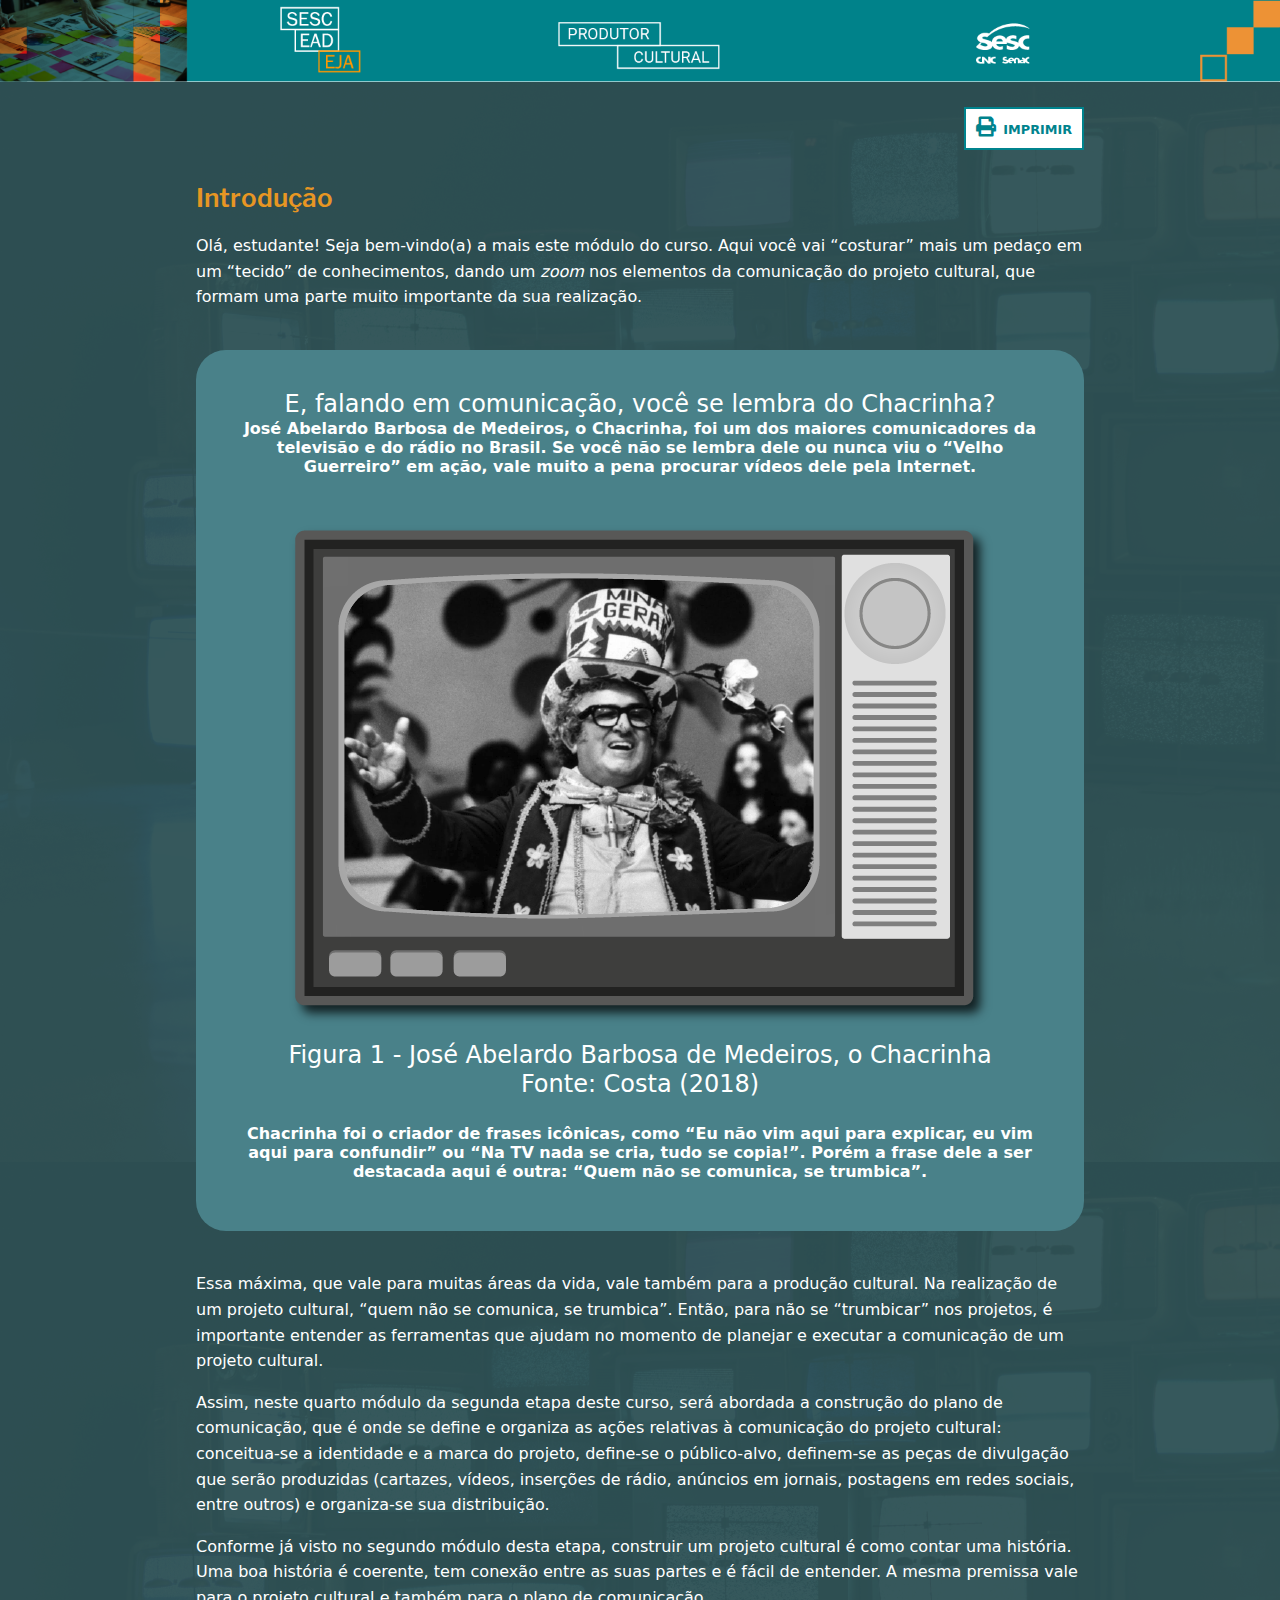
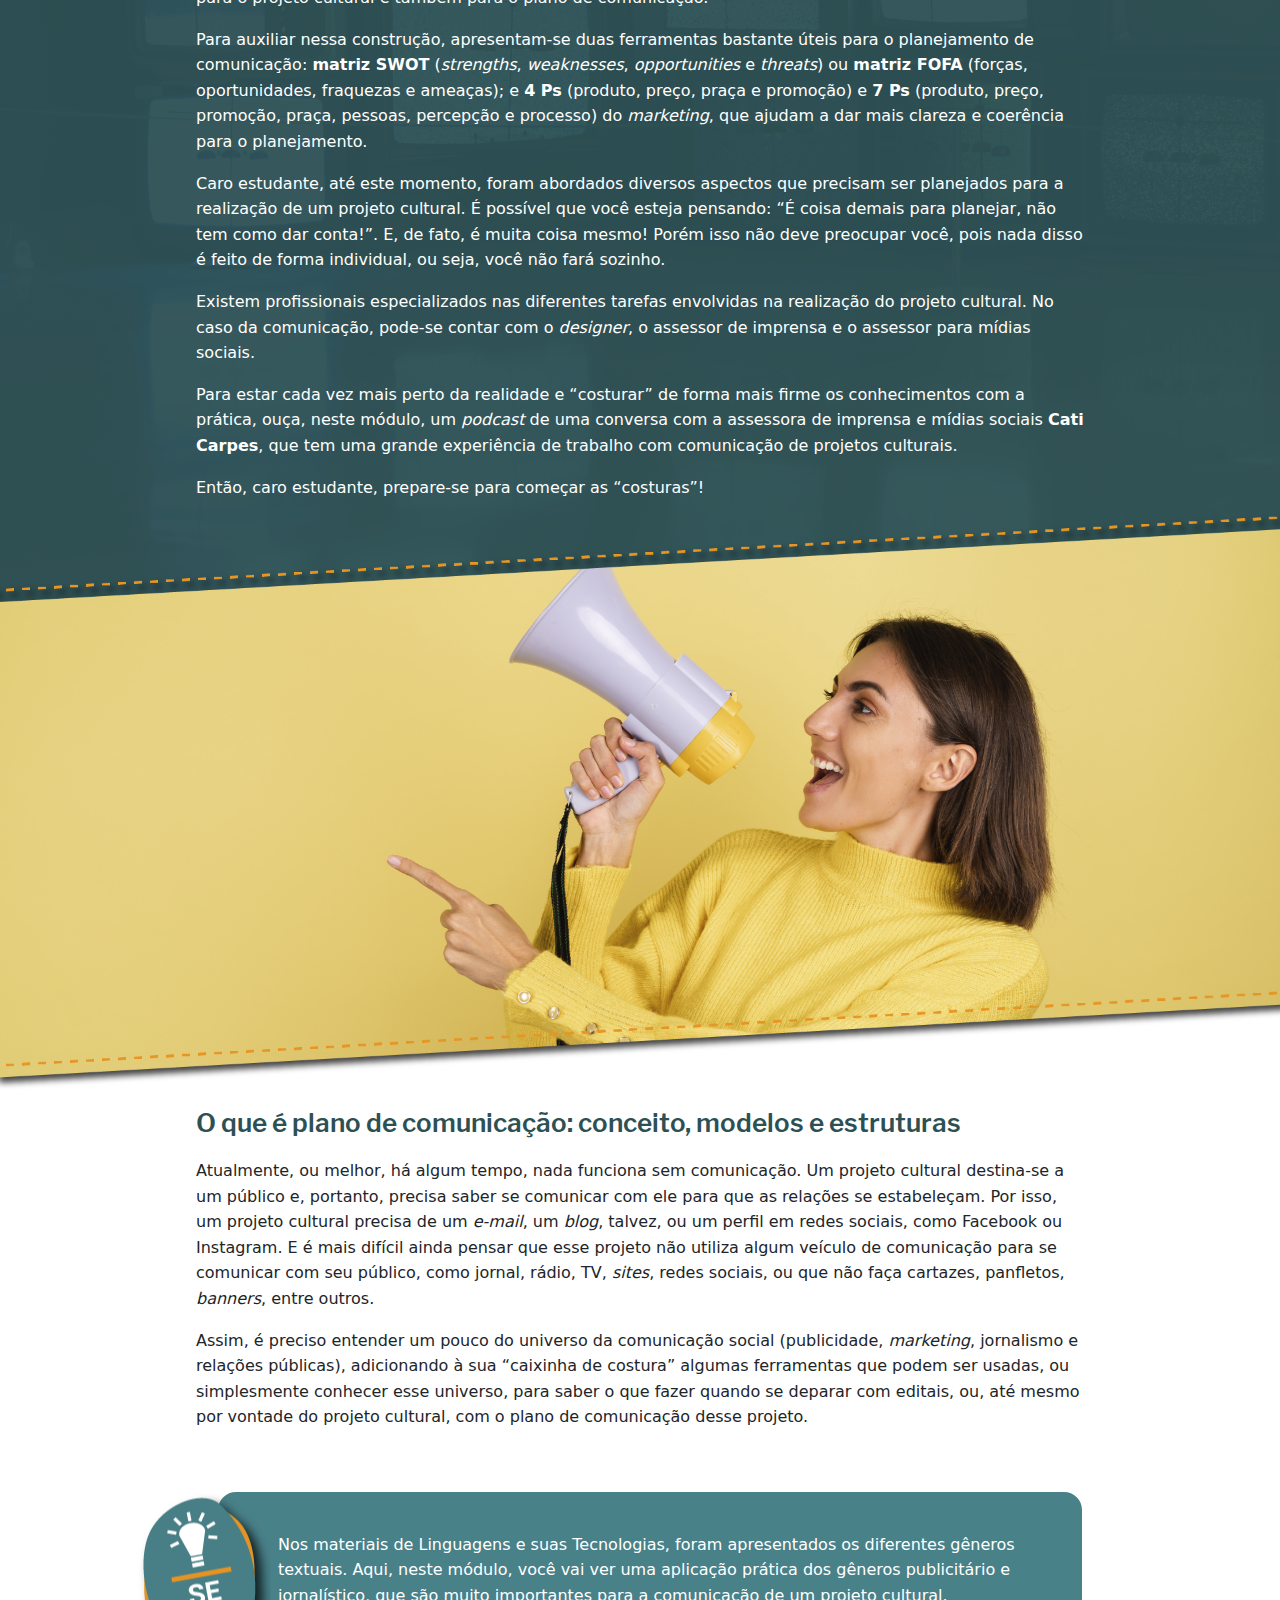
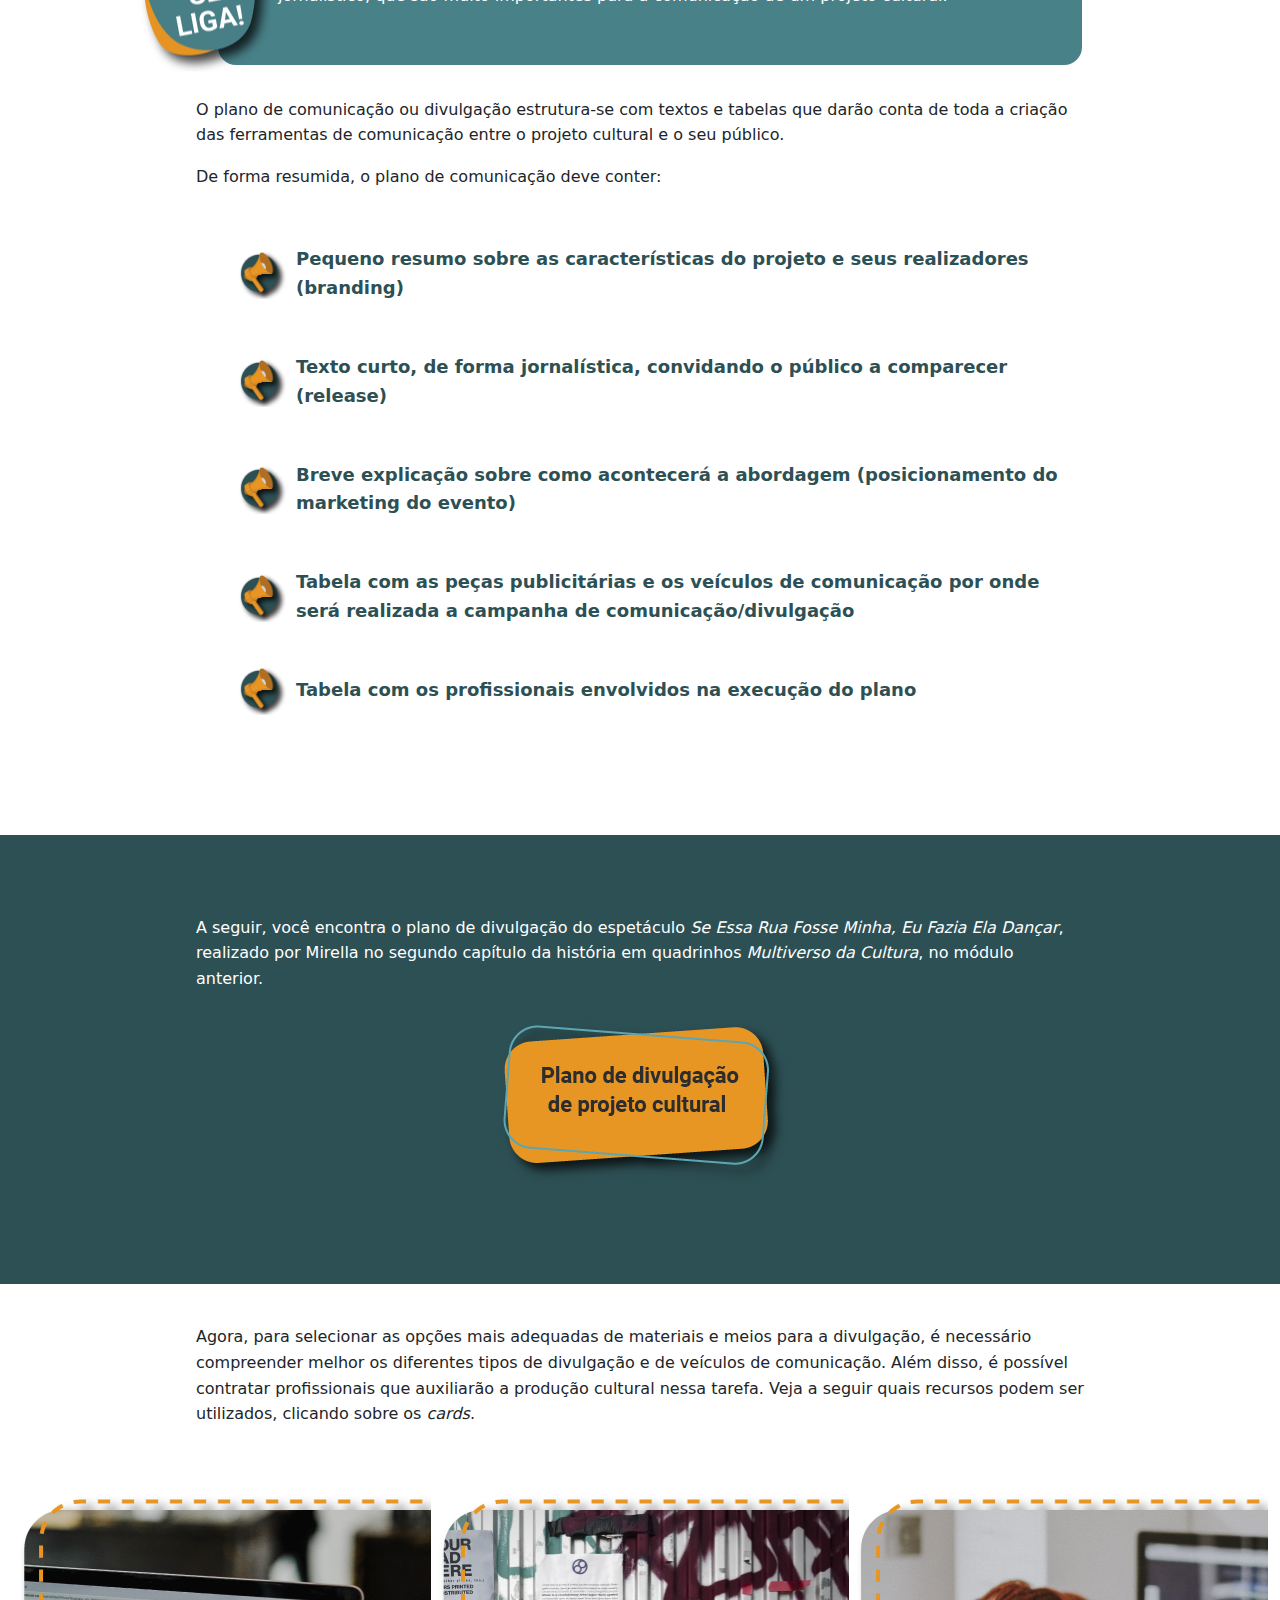
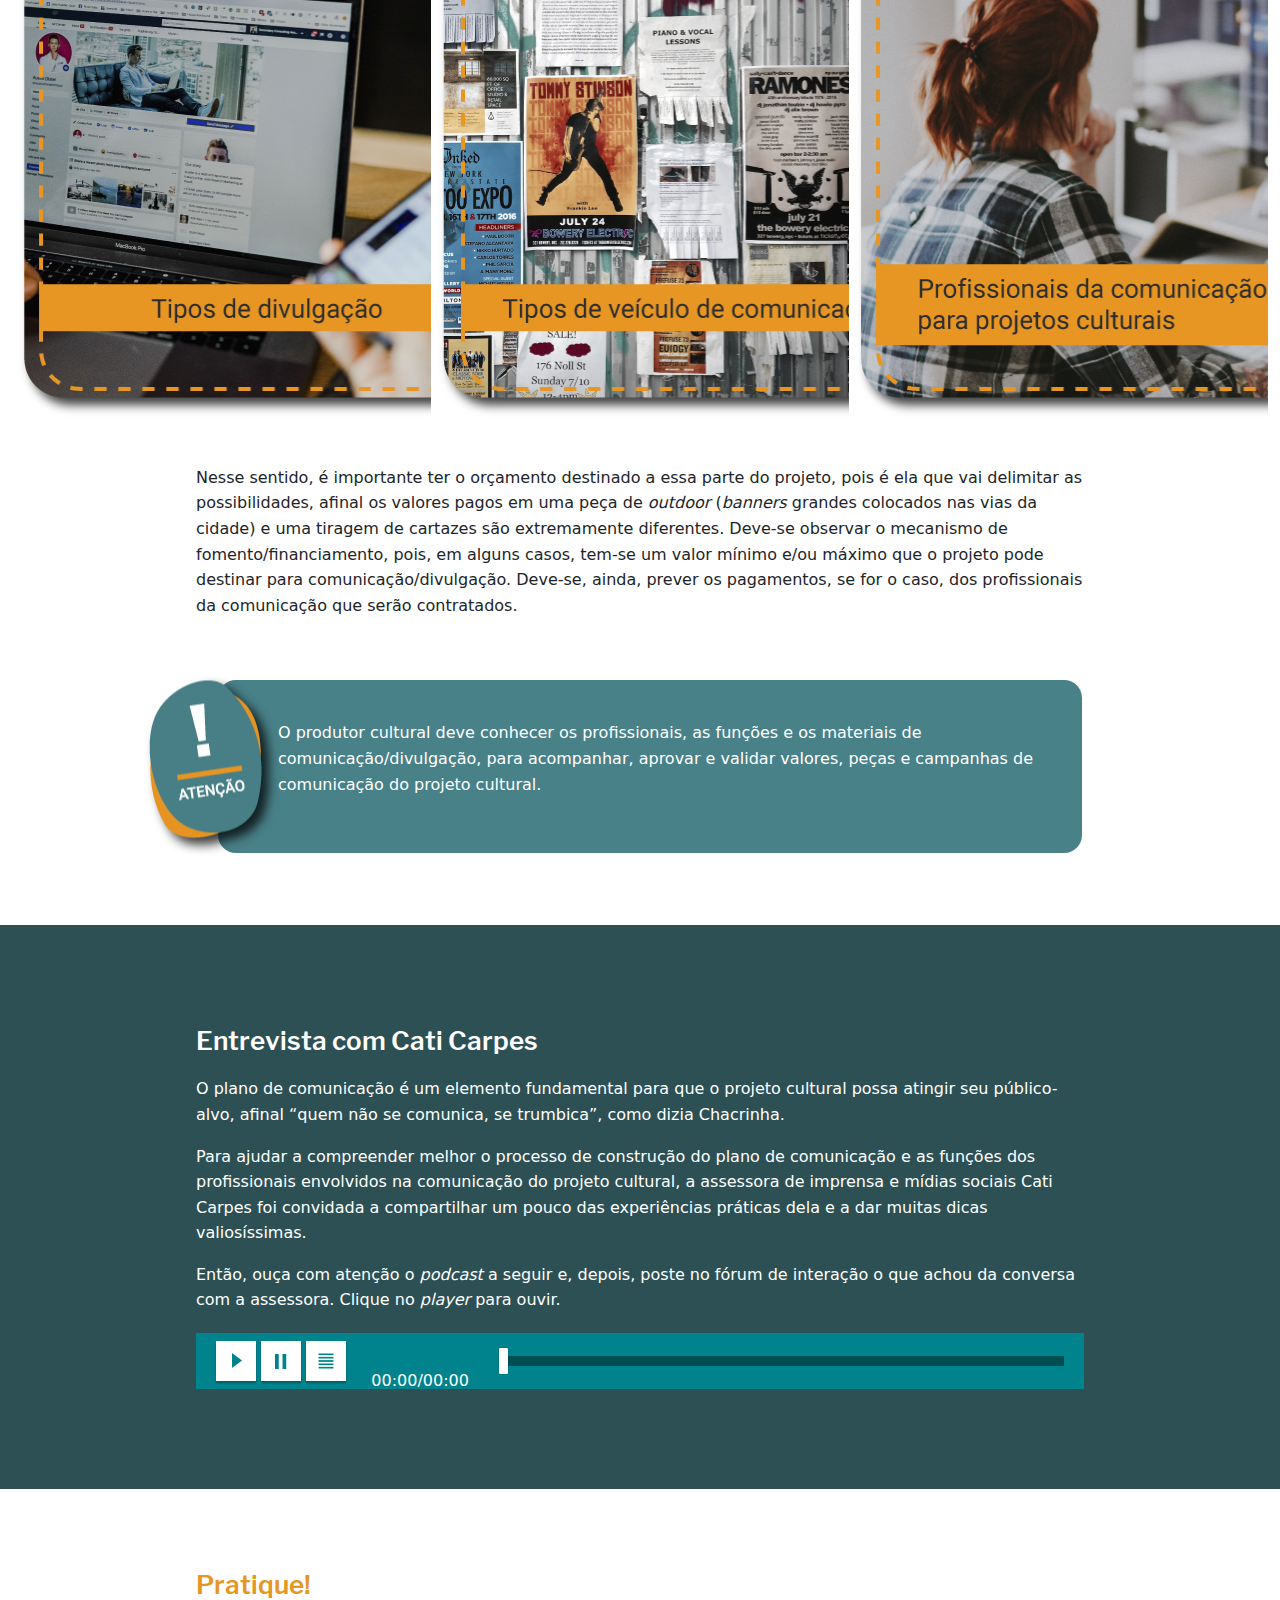
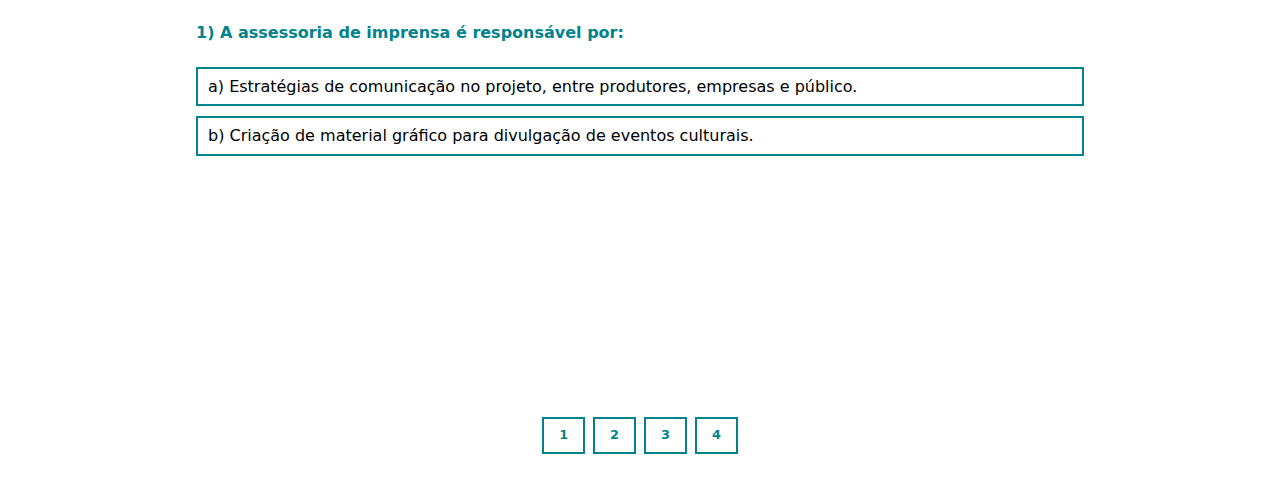
==== commit bcad5550: "init layout" ====
--- a/conteudo/index.html
+++ b/conteudo/index.html
@@ -50,506 +50,1123 @@
         </header>
         <section class="paginas">
             <div class="pagina">
-                    <div class="bloco-1-1">
-                        <div class="container">
-                            <h3>Introdução</h3>
-                            <p>Olá, estudante! Seja bem-vindo(a) a mais este módulo do curso. Aqui você vai “costurar” mais um
-                                pedaço em um “tecido” de conhecimentos, dando um <em>zoom</em> nos elementos da comunicação do
-                                projeto cultural, que formam uma parte muito importante da sua realização.</p>
-                            
-                            <div class="caixa-tv">
-                                <p><b>E, falando em comunicação, você se lembra do Chacrinha?</b></p>
-                                <p>José Abelardo Barbosa de Medeiros, o Chacrinha, foi um dos maiores comunicadores da televisão e
-                                    do rádio no Brasil. Se você não se lembra dele ou nunca viu o “Velho Guerreiro” em ação, vale
-                                    muito a pena procurar vídeos dele pela Internet.</p>
-                                <figure>
-                                    <img src="assets/01/tv_chacrinha.png" class="img-fluid d-block m-auto"
-                                        alt="Na foto, em preto e branco, há, em primeiro plano, o apresentador Chacrinha, um homem branco de cabelos grisalhos, vestindo um paletó bordado com flores e uma gravata exageradamente grande, usando um microfone prateado preso ao peito. Na cabeça de Chacrinha, há uma extravagante cartola com os dizeres “Minas Gerais”. Ao fundo, o público do programa Cassino do Chacrinha.">
-                                    <figcaption>Figura 1 - José Abelardo Barbosa de Medeiros, o Chacrinha<br>
-                                        Fonte: Costa (2018)</figcaption>
-                                </figure>
-                                <p>Chacrinha foi o criador de frases icônicas, como “Eu não vim aqui para explicar, eu vim aqui para
-                                    confundir” ou “Na TV nada se cria, tudo se copia!”. Porém a frase dele a ser destacada aqui é
-                                    outra: “Quem não se comunica, se trumbica”.</p>
-                            </div>
-            
-                            <p>Essa máxima, que vale para muitas áreas da vida, vale também para a produção cultural. Na realização
-                                de um projeto cultural, “quem não se comunica, se trumbica”. Então, para não se “trumbicar” nos
-                                projetos, é importante entender as ferramentas que ajudam no momento de planejar e executar a
-                                comunicação de um projeto cultural.</p>
-                            <p>Assim, neste quarto módulo da segunda etapa deste curso, será abordada a construção do plano de
-                                comunicação, que é onde se define e organiza as ações relativas à comunicação do projeto cultural:
-                                conceitua-se a identidade e a marca do projeto, define-se o público-alvo, definem-se as peças de
-                                divulgação que serão produzidas (cartazes, vídeos, inserções de rádio, anúncios em jornais,
-                                postagens em redes sociais, entre outros) e organiza-se sua distribuição.</p>
-                            <p>Conforme já visto no segundo módulo desta etapa, construir um projeto cultural é como contar uma
-                                história. Uma boa história é coerente, tem conexão entre as suas partes e é fácil de entender. A
-                                mesma premissa vale para o projeto cultural e também para o plano de comunicação.</p>
-                            <p>Para auxiliar nessa construção, apresentam-se duas ferramentas bastante úteis para o planejamento de
-                                comunicação: <b>matriz SWOT</b> (<em>strengths</em>, <em>weaknesses</em>, <em>opportunities</em> e
-                                <em>threats</em>) ou <b>matriz FOFA</b> (forças, oportunidades, fraquezas e ameaças); e <b>4 Ps</b>
-                                (produto, preço, praça e promoção) e <b>7 Ps</b> (produto, preço, promoção, praça, pessoas,
-                                percepção e processo) do <em>marketing</em>, que ajudam a dar mais clareza e coerência para o
-                                planejamento.
-                            </p>
-                            <p>Caro estudante, até este momento, foram abordados diversos aspectos que precisam ser planejados para
-                                a realização de um projeto cultural. É possível que você esteja pensando: “É coisa demais para
-                                planejar, não tem como dar conta!”. E, de fato, é muita coisa mesmo! Porém isso não deve preocupar
-                                você, pois nada disso é feito de forma individual, ou seja, você não fará sozinho.</p>
-                            <p>Existem profissionais especializados nas diferentes tarefas envolvidas na realização do projeto
-                                cultural. No caso da comunicação, pode-se contar com o <em>designer</em>, o assessor de imprensa e o
-                                assessor para mídias sociais.</p>
-                            <p>Para estar cada vez mais perto da realidade e “costurar” de forma mais firme os conhecimentos com a
-                                prática, ouça, neste módulo, um <em>podcast</em> de uma conversa com a assessora de imprensa e
-                                mídias sociais <b>Cati Carpes</b>, que tem uma grande experiência de trabalho com comunicação de
-                                projetos culturais.</p>
-                            <p>Então, caro estudante, prepare-se para começar as “costuras”!</p>
-                        </div>
-                    </div>
-    
-                    <div class="bloco-1-2">
-                        <div class="container">
-                            <h3>O que é plano de comunicação: conceito, modelos e estruturas</h3>
-                            <p>Atualmente, ou melhor, há algum tempo, nada funciona sem comunicação. Um projeto cultural destina-se
-                                a um público e, portanto, precisa saber se comunicar com ele para que as relações se estabeleçam.
-                                Por isso, um projeto cultural precisa de um <em>e-mail</em>, um <em>blog</em>, talvez, ou um perfil
-                                em redes sociais, como Facebook ou Instagram. E é mais difícil ainda pensar que esse projeto não
-                                utiliza algum veículo de comunicação para se comunicar com seu público, como jornal, rádio, TV,
-                                <em>sites</em>, redes sociais, ou que não faça cartazes, panfletos, <em>banners</em>, entre outros.
-                            </p>
-                            <p>Assim, é preciso entender um pouco do universo da comunicação social (publicidade,
-                                <em>marketing</em>, jornalismo e relações públicas), adicionando à sua “caixinha de costura” algumas
-                                ferramentas que podem ser usadas, ou simplesmente conhecer esse universo, para saber o que fazer
-                                quando se deparar com editais, ou, até mesmo por vontade do projeto cultural, com o plano de
-                                comunicação desse projeto.
-                            </p>
-                            
-                            <div class="caixa-seliga">
-                                <p>Nos materiais de Linguagens e suas Tecnologias, foram apresentados os diferentes gêneros
-                                    textuais. Aqui, neste módulo, você vai ver uma aplicação prática dos gêneros publicitário e
-                                    jornalístico, que são muito importantes para a comunicação de um projeto cultural.</p>
-                            </div>
-                            <p>O plano de comunicação ou divulgação estrutura-se com textos e tabelas que darão conta de toda a
-                                criação das ferramentas de comunicação entre o projeto cultural e o seu público.</p>
-                            <p>De forma resumida, o plano de comunicação deve conter:</p>
-            
-                            <ul>
-                                <li>Pequeno resumo sobre as características do projeto e seus realizadores (branding)</li>
-                                <li>Texto curto, de forma jornalística, convidando o público a comparecer (release)</li>
-                                <li>Breve explicação sobre como acontecerá a abordagem (posicionamento do marketing do evento)</li>
-                                <li>Tabela com as peças publicitárias e os veículos de comunicação por onde será realizada a
-                                    campanha de comunicação/divulgação</li>
-                                <li>Tabela com os profissionais envolvidos na execução do plano</li>
-                            </ul>
-                        </div>
-                    </div>
-    
-                    <div class="bloco-1-3">
-                        <p>A seguir, você encontra o plano de divulgação do espetáculo <em>Se Essa Rua Fosse Minha, Eu Fazia Ela
-                                Dançar</em>, realizado por Mirella no segundo capítulo da história em quadrinhos <em>Multiverso
+                <div class="bloco-1-1">
+                    <div class="container">
+                        <h3>Introdução</h3>
+                        <p>Olá, estudante! Seja bem-vindo(a) a mais este módulo do curso. Aqui você vai “costurar” mais
+                            um
+                            pedaço em um “tecido” de conhecimentos, dando um <em>zoom</em> nos elementos da comunicação
+                            do
+                            projeto cultural, que formam uma parte muito importante da sua realização.</p>
+
+                        <div class="caixa-tv">
+                            <h4>E, falando em comunicação, você se lembra do Chacrinha?</h>
+                            <p>José Abelardo Barbosa de Medeiros, o Chacrinha, foi um dos maiores comunicadores da
+                                televisão e
+                                do rádio no Brasil. Se você não se lembra dele ou nunca viu o “Velho Guerreiro” em ação,
+                                vale
+                                muito a pena procurar vídeos dele pela Internet.</p>
+                            <figure>
+                                <img src="assets/01/tv_chacrinha.png" class="img-fluid d-block m-auto"
+                                    alt="Na foto, em preto e branco, há, em primeiro plano, o apresentador Chacrinha, um homem branco de cabelos grisalhos, vestindo um paletó bordado com flores e uma gravata exageradamente grande, usando um microfone prateado preso ao peito. Na cabeça de Chacrinha, há uma extravagante cartola com os dizeres “Minas Gerais”. Ao fundo, o público do programa Cassino do Chacrinha.">
+                                <figcaption>Figura 1 - José Abelardo Barbosa de Medeiros, o Chacrinha<br>
+                                    Fonte: Costa (2018)</figcaption>
+                            </figure>
+                            <p>Chacrinha foi o criador de frases icônicas, como “Eu não vim aqui para explicar, eu vim
+                                aqui para
+                                confundir” ou “Na TV nada se cria, tudo se copia!”. Porém a frase dele a ser destacada
+                                aqui é
+                                outra: “Quem não se comunica, se trumbica”.</p>
+                        </div>
+
+                        <p>Essa máxima, que vale para muitas áreas da vida, vale também para a produção cultural. Na
+                            realização
+                            de um projeto cultural, “quem não se comunica, se trumbica”. Então, para não se “trumbicar”
+                            nos
+                            projetos, é importante entender as ferramentas que ajudam no momento de planejar e executar
+                            a
+                            comunicação de um projeto cultural.</p>
+                        <p>Assim, neste quarto módulo da segunda etapa deste curso, será abordada a construção do plano
+                            de
+                            comunicação, que é onde se define e organiza as ações relativas à comunicação do projeto
+                            cultural:
+                            conceitua-se a identidade e a marca do projeto, define-se o público-alvo, definem-se as
+                            peças de
+                            divulgação que serão produzidas (cartazes, vídeos, inserções de rádio, anúncios em jornais,
+                            postagens em redes sociais, entre outros) e organiza-se sua distribuição.</p>
+                        <p>Conforme já visto no segundo módulo desta etapa, construir um projeto cultural é como contar
+                            uma
+                            história. Uma boa história é coerente, tem conexão entre as suas partes e é fácil de
+                            entender. A
+                            mesma premissa vale para o projeto cultural e também para o plano de comunicação.</p>
+                        <p>Para auxiliar nessa construção, apresentam-se duas ferramentas bastante úteis para o
+                            planejamento de
+                            comunicação: <b>matriz SWOT</b> (<em>strengths</em>, <em>weaknesses</em>,
+                            <em>opportunities</em> e
+                            <em>threats</em>) ou <b>matriz FOFA</b> (forças, oportunidades, fraquezas e ameaças); e <b>4
+                                Ps</b>
+                            (produto, preço, praça e promoção) e <b>7 Ps</b> (produto, preço, promoção, praça, pessoas,
+                            percepção e processo) do <em>marketing</em>, que ajudam a dar mais clareza e coerência para
+                            o
+                            planejamento.
+                        </p>
+                        <p>Caro estudante, até este momento, foram abordados diversos aspectos que precisam ser
+                            planejados para
+                            a realização de um projeto cultural. É possível que você esteja pensando: “É coisa demais
+                            para
+                            planejar, não tem como dar conta!”. E, de fato, é muita coisa mesmo! Porém isso não deve
+                            preocupar
+                            você, pois nada disso é feito de forma individual, ou seja, você não fará sozinho.</p>
+                        <p>Existem profissionais especializados nas diferentes tarefas envolvidas na realização do
+                            projeto
+                            cultural. No caso da comunicação, pode-se contar com o <em>designer</em>, o assessor de
+                            imprensa e o
+                            assessor para mídias sociais.</p>
+                        <p>Para estar cada vez mais perto da realidade e “costurar” de forma mais firme os conhecimentos
+                            com a
+                            prática, ouça, neste módulo, um <em>podcast</em> de uma conversa com a assessora de imprensa
+                            e
+                            mídias sociais <b>Cati Carpes</b>, que tem uma grande experiência de trabalho com
+                            comunicação de
+                            projetos culturais.</p>
+                        <p>Então, caro estudante, prepare-se para começar as “costuras”!</p>
+                    </div>
+                </div>
+                <img src="assets/01/divisoria.png" alt="" class="divisoria-1-1">
+                <div class="bloco-1-2">
+                    <div class="container">
+                        <h3>O que é plano de comunicação: conceito, modelos e estruturas</h3>
+                        <p>Atualmente, ou melhor, há algum tempo, nada funciona sem comunicação. Um projeto cultural
+                            destina-se
+                            a um público e, portanto, precisa saber se comunicar com ele para que as relações se
+                            estabeleçam.
+                            Por isso, um projeto cultural precisa de um <em>e-mail</em>, um <em>blog</em>, talvez, ou um
+                            perfil
+                            em redes sociais, como Facebook ou Instagram. E é mais difícil ainda pensar que esse projeto
+                            não
+                            utiliza algum veículo de comunicação para se comunicar com seu público, como jornal, rádio,
+                            TV,
+                            <em>sites</em>, redes sociais, ou que não faça cartazes, panfletos, <em>banners</em>, entre
+                            outros.
+                        </p>
+                        <p>Assim, é preciso entender um pouco do universo da comunicação social (publicidade,
+                            <em>marketing</em>, jornalismo e relações públicas), adicionando à sua “caixinha de costura”
+                            algumas
+                            ferramentas que podem ser usadas, ou simplesmente conhecer esse universo, para saber o que
+                            fazer
+                            quando se deparar com editais, ou, até mesmo por vontade do projeto cultural, com o plano de
+                            comunicação desse projeto.
+                        </p>
+
+                        <div class="caixa icone seliga">
+                            <p>Nos materiais de Linguagens e suas Tecnologias, foram apresentados os diferentes gêneros
+                                textuais. Aqui, neste módulo, você vai ver uma aplicação prática dos gêneros
+                                publicitário e
+                                jornalístico, que são muito importantes para a comunicação de um projeto cultural.</p>
+                        </div>
+                        <p>O plano de comunicação ou divulgação estrutura-se com textos e tabelas que darão conta de
+                            toda a
+                            criação das ferramentas de comunicação entre o projeto cultural e o seu público.</p>
+                        <p>De forma resumida, o plano de comunicação deve conter:</p>
+
+                        <ul class="lista-custom">
+                            <li>Pequeno resumo sobre as características do projeto e seus realizadores (branding)</li>
+                            <li>Texto curto, de forma jornalística, convidando o público a comparecer (release)</li>
+                            <li>Breve explicação sobre como acontecerá a abordagem (posicionamento do marketing do
+                                evento)</li>
+                            <li>Tabela com as peças publicitárias e os veículos de comunicação por onde será realizada a campanha de comunicação/divulgação</li>
+                            <li>Tabela com os profissionais envolvidos na execução do plano</li>
+                        </ul>
+                    </div>
+                </div>
+
+                <div class="bloco-1-3">
+                    <div class="container">
+                        <p>A seguir, você encontra o plano de divulgação do espetáculo <em>Se Essa Rua Fosse Minha, Eu
+                                Fazia Ela
+                                Dançar</em>, realizado por Mirella no segundo capítulo da história em quadrinhos
+                            <em>Multiverso
                                 da Cultura</em>, no módulo anterior.</p>
-                        <h4>!! modal pg 6</h4>
-                    </div>
-
-
-                    <div class="bloco-1-4">
-                        <p>Agora, para selecionar as opções mais adequadas de materiais e meios para a divulgação, é necessário
-                            compreender melhor os diferentes tipos de divulgação e de veículos de comunicação. Além disso, é
-                            possível contratar profissionais que auxiliarão a produção cultural nessa tarefa. Veja a seguir
+                            <button type="button" class="btn-modal-1" data-bs-toggle="modal" data-bs-target="#modal-1">
+                                
+                            </button>
+                    </div>
+                </div>
+
+                <div class="modal fade" id="modal-1" tabindex="-1" aria-labelledby="modelTitleId" style="display: none;" aria-hidden="true">
+                    <div class="modal-dialog modal-lg" role="document">
+                        <div class="modal-content">
+                            <div class="modal-header">
+                                <h5 class="modal-title">Plano de divulgação de projeto cultural</h5>
+                                <button type="button" class="btn-close" data-bs-dismiss="modal" aria-label="Close"></button>
+                            </div>
+                            <div class="modal-body">
+                                <div class="container">
+                                    <table class="sesc">
+                                        <tr>
+                                            <td>
+                                                Projeto<br>
+                                                Período<br>
+                                                Local
+                                            </td>
+                                            <td>
+                                                Se Essa Rua Fosse Minha, Eu Fazia Ela Dançar<br>
+                                                De 01/08/2021 a 20/12/2021<br>
+                                                Canoas (RS)
+                                            </td>
+                                        </tr>
+                                    </table>
+                                    <br>
+                                    <h4>!! tooltips</h4>
+                                    <p>Release:</p>
+                                    <p>"Se essa rua, se essa rua fosse minha, eu mandava, eu mandava ladrilhar". Lembra dessa cantiga? É a partir de um desejo antigo e popular que o grupo Girls Crew vem, há seis anos, desenvolvendo seu trabalho de pesquisa em danças urbanas, buscando conectar pessoas, espaços e culturas.<br>
+                                    Em seu novo espetáculo, <em>Se Essa Rua Fosse Minha, Eu Fazia Ela Dançar</em>, o grupo expande suas conexões para além das fronteiras da cidade, alcançando a aclamada coreógrafa franco-brasileira Catarina de Albuquerque, criando um trabalho que mistura linguagens de danças urbanas e dança contemporânea, em coreografias embaladas pela música de Álvaro Rosa composta com base em samples da música Oslodum, de Gilberto Gil.<br>
+                                    Venha conferir essa mistura de técnicas, ritmos, corpos e sons no Teatro do Sesc Canoas, nos dias 19 e 20 de dezembro de 2021, às 19h. 
+                                    </p>
+                                    <p>
+                                        Serviço:<br>
+                                        O que: <em>Se Essa Rua Fosse Minha, Eu Fazia Ela Dançar</em><br>
+                                        Quando: 19 e 20/12/2021, 19h<br>
+                                        Onde: Teatro do Sesc Canoas, avenida Guilherme Schell, nº 5340, Canoas (RS)<br>
+                                        Quanto: R$ 30,00 (meia-entrada para estudantes, idosos e classe artística)
+                                    </p>
+
+                                    <table class="sesc">
+                                        <tr>
+                                            <th>Peças de divulgação</th>
+                                            <th>Formato</th>
+                                            <th>Quantidade</th>
+                                            <th>Veículo de divulgação</th>
+                                        </tr>
+                                        <tr>
+                                            <td>Cartaz</td>
+                                            <td>A3 (30x40 cm), 4x0 (colorido, só frente), papel <em>couché</em> 170 g2</td>
+                                            <td>10 unidades</td>
+                                            <td>Impressos</td>
+                                        </tr>
+                                        <tr>
+                                            <td><em>Banner</em></td>
+                                            <td>250x90 cm, 4x0 (colorido), lona</td>
+                                            <td>2 unidades</td>
+                                            <td>Impressos</td>
+                                        </tr>
+                                        <tr>
+                                            <td>Anúncio de jornal</td>
+                                            <td>9x20 cm, 1x0 (preto e branco)</td>
+                                            <td>10 inserções</td>
+                                            <td>Mídia impressa</td>
+                                        </tr>
+                                        <tr>
+                                            <td>Anúncio de revista</td>
+                                            <td>1/2 página (21x13 cm), 4x0 (colorido, só frente)</td>
+                                            <td>1 inserção</td>
+                                            <td>Mídia impressa</td>
+                                        </tr>
+                                        <tr>
+                                            <td><em>Spot</em> de rádio</td>
+                                            <td><em>Spot</em> de 30 segundos</td>
+                                            <td>5 inserções</td>
+                                            <td>Mídia radiofônica</td>
+                                        </tr>
+                                        <tr>
+                                            <td>Anúncio de televisão</td>
+                                            <td>Vídeo de 30 segundos</td>
+                                            <td>3 inserções (horário do almoço)</td>
+                                            <td>Mídia televisiva</td>
+                                        </tr>
+                                        <tr>
+                                            <td>Convite eletrônico</td>
+                                            <td>Imagem PNG, colorida</td>
+                                            <td>2.000 envios</td>
+                                            <td>Mídia digital (<em>e-mail</em>)</td>
+                                        </tr>
+                                        <tr>
+                                            <td><em>Cards</em> para redes sociais</td>
+                                            <td>Imagem PNG, colorida</td>
+                                            <td>20 postagens</td>
+                                            <td>Mídia digital (Instagram)</td>
+                                        </tr>
+                                        <tr>
+                                            <td>Vídeos para redes sociais</td>
+                                            <td>Vídeo MOV, colorido, 30 segundos</td>
+                                            <td>20 postagens</td>
+                                            <td>Mídia digital (Instagram - <em>stories</em>)</td>
+                                        </tr>
+                                        <tr>
+                                            <td><em>Kit</em> promocional para parceiros e apoiadores</td>
+                                            <td><em>Bottons</em></td>
+                                            <td>100 <em>bottons</em></td>
+                                            <td>Material promocional</td>
+                                        </tr>
+                                        <tr>
+                                            <th>Função no projeto</th>
+                                            <th>Profissional</th>
+                                            <th>Responsabilidades</th>
+                                            <th>Contato</th>
+                                        </tr>
+                                        <tr>
+                                            <td>Assessoria de imprensa</td>
+                                            <td>Renascença (Nati Marques)3</td>
+                                            <td>Divulgação orgânica em mídia impressa e televisiva</td>
+                                            <td>(51) 99999-1234<br>
+                                                nati.marques@gmail.com</td>
+                                        </tr>
+                                        <tr>
+                                            <td>Assessoria de <em>social media</em></td>
+                                            <td>Framboesa Produções (Ju Toldo)</td>
+                                            <td>Criação de conteúdos e SAC nas redes sociais</td>
+                                            <td>(51) 98756-9988<br>
+                                                ju@framboesa.art</td>
+                                        </tr>
+                                        <tr>
+                                            <td><em>Designer</em> gráfico</td>
+                                            <td>Valentina Ferro</td>
+                                            <td>Produção de artes gráficas</td>
+                                            <td>(51) 98989-4321<br>
+                                                valenfierro@gmail.com</td>
+                                        </tr>
+                                        <tr>
+                                            <td>Coordenação do plano de comunicação</td>
+                                            <td>Mirella Tavares</td>
+                                            <td>Coordenação</td>
+                                            <td>(51) 99999-8888<br>
+                                                mirella.producao@gmail.com</td>
+                                        </tr>
+                                    </table>
+                                    <figcaption>Tabela 1 - Plano de comunicação do projeto cultural<br>
+                                        Fonte: Sesc EJA EAD (2022)</figcaption>
+
+                                    <p>Baixe <a href="#"></a>este modelo de plano de comunicação</a> para usar em seus projetos.</p>
+                                    <p>O plano de comunicação tem diversas informações técnicas sobre os materiais a serem produzidos, e entender essas informações todas leva tempo e exige costume. Quando surgir qualquer dúvida sobre os aspectos técnicos da impressão ou da inserção em mídias, pode-se contar com o designer gráfico e com os assessores de imprensa e mídias sociais do projeto.</p>
+                                    <p>Outra coisa que chama a atenção quando se olha para o plano de comunicação é a quantidade de materiais diferentes que estão previstos para a divulgação do projeto. Aqui é importante relembrar algo que já foi mencionado anteriormente nesta etapa: a importância de reconhecer o público-alvo do seu projeto.</p>
+                                    <p>A partir da definição do público-alvo é possível entender quais são as melhores estratégias de divulgação, ou seja, quais são as melhores mídias (meios de comunicação) e os melhores materiais para divulgar o projeto. Por exemplo: seria interessante fazer cartazes impressos? E onde seriam colocados esses cartazes? Seria interessante colocar um <em>outdoor</em> no centro da cidade? Ou valeria mais a pena direcionar o orçamento para as redes sociais?</p>
+                                    <p>Como é possível responder a todas essas perguntas? Entendendo o público-alvo: por onde as pessoas que terão interesse no projeto circulam, o que interessa a elas, que tipo de conteúdo elas consomem nas redes sociais. Tudo isso ajuda a direcionar o orçamento da maneira mais eficiente.</p>
+                                </div>
+                            </div>
+                            <div class="modal-footer justify-content-center">
+                                <button type="button" class="btn-sesc" data-bs-dismiss="modal">Fechar</button>
+                            </div>
+                        </div>
+                    </div>
+                </div>
+
+                <div class="modal fade" id="modal-2" tabindex="-1" aria-labelledby="modelTitleId" style="display: none;" aria-hidden="true">
+                    <div class="modal-dialog" role="document">
+                        <div class="modal-content">
+                            <div class="modal-header">
+                                <h5 class="modal-title">Tipos de divulgação</h5>
+                                <button type="button" class="btn-close" data-bs-dismiss="modal" aria-label="Close"></button>
+                            </div>
+                            <div class="modal-body">
+                                <div class="container">
+                                    <ul>
+                                        <li>Impressão: cartazes, <em>flyers</em>, postal, panfleto, <em>banner</em>, convites, adesivos.</li>
+
+                                        <li>Mídia impressa: anúncios, matérias e entrevistas em jornais/revistas.</li>
+                                    
+                                        <li>Mídia eletrônica: <em>newsletter</em>, convite eletrônico, <em>hotsite</em>, <em>blogs</em>.</li>
+                                    
+                                        <li>Mídia social: <em>posts</em>, enquetes etc. em redes sociais (patrocinado ou não).</li>
+                                    
+                                        <li>Mídia radiofônica: <em>spot</em> de rádio, participação em programas, carro de som.</li>
+                                    
+                                        <li>Mídia audiovisual: <em>teaser</em>, anúncio para TV, filme promocional (<em>trailer</em>), vídeos para redes sociais (<em>reels</em>, <em>stories</em>, TikTok).</li>
+                                    
+                                        <li>Mídia exterior (<em>out of home</em>): anúncio na traseira de ônibus, <em>outdoor</em>, lambe-lambe.</li>
+                                    
+                                        <li>Material promocional: camisetas, bonés, sacolas (<em>ecobags</em>), <em>bottons</em> etc.</li>
+                                    </ul>
+                                </div>
+                            </div>
+                            <div class="modal-footer justify-content-center">
+                                <button type="button" class="btn-sesc" data-bs-dismiss="modal">Fechar</button>
+                            </div>
+                        </div>
+                    </div>
+                </div>
+                <div class="modal fade" id="modal-3" tabindex="-1" aria-labelledby="modelTitleId" style="display: none;" aria-hidden="true">
+                    <div class="modal-dialog" role="document">
+                        <div class="modal-content">
+                            <div class="modal-header">
+                                <h5 class="modal-title">Tipos de veículo de comunicação</h5>
+                                <button type="button" class="btn-close" data-bs-dismiss="modal" aria-label="Close"></button>
+                            </div>
+                            <div class="modal-body">
+                                <div class="container">
+                                    <ul>
+                                        <li>Emissoras de rádio</li>
+
+                                        <li>Canais de TV</li>
+                                    
+                                        <li>Jornais</li>
+                                    
+                                        <li>Revistas</li>
+                                    
+                                        <li>Redes sociais</li>
+                                    
+                                        <li>Internet</li>
+                                    
+                                        <li>Cinema</li>
+                                    
+                                        <li>Comércios na região do evento (colocar cartazes)</li>
+                                    </ul>
+                                </div>
+                            </div>
+                            <div class="modal-footer justify-content-center">
+                                <button type="button" class="btn-sesc" data-bs-dismiss="modal">Fechar</button>
+                            </div>
+                        </div>
+                    </div>
+                </div>
+                <div class="modal fade" id="modal-4" tabindex="-1" aria-labelledby="modelTitleId" style="display: none;" aria-hidden="true">
+                    <div class="modal-dialog" role="document">
+                        <div class="modal-content">
+                            <div class="modal-header">
+                                <h5 class="modal-title">Profissionais da comunicação para projetos culturais</h5>
+                                <button type="button" class="btn-close" data-bs-dismiss="modal" aria-label="Close"></button>
+                            </div>
+                            <div class="modal-body">
+                                <div class="container">
+                                    <ul>
+                                        <li>Assessoria de imprensa – É um profissional, normalmente, com conhecimento/formação em Jornalismo ou Relações Públicas, que tem por função criar relacionamentos entre os clientes e a imprensa e oferecer pautas para os veículos de comunicação. </li>
+
+                                        <li><em>Designer</em> gráfico – É o profissional responsável por criar todo o material visual/estético, assim como realizar diagramação para jornais e revistas, animações e infográficos. Deve ter os conhecimentos técnicos de impressão para relacionamento com gráficas. </li>
+                                    
+                                        <li><em>Social media</em> – É o profissional que cuida das redes sociais, criando conteúdos e enquetes, respondendo ao público (<em>direct</em>, comentários etc.) e, ainda, estudando o fluxo de dados das páginas gerenciadas. </li>
+                                    </ul>
+                                </div>
+                            </div>
+                            <div class="modal-footer justify-content-center">
+                                <button type="button" class="btn-sesc" data-bs-dismiss="modal">Fechar</button>
+                            </div>
+                        </div>
+                    </div>
+                </div>
+
+                <div class="bloco-1-4">
+                    <div class="container">
+                        <p>Agora, para selecionar as opções mais adequadas de materiais e meios para a divulgação, é
+                            necessário
+                            compreender melhor os diferentes tipos de divulgação e de veículos de comunicação. Além
+                            disso, é
+                            possível contratar profissionais que auxiliarão a produção cultural nessa tarefa. Veja a
+                            seguir
                             quais recursos podem ser utilizados, clicando sobre os <em>cards</em>.</p>
-                        <h4>!! painel modais pg 10</h4>
-        
-                        <p>Nesse sentido, é importante ter o orçamento destinado a essa parte do projeto, pois é ela que vai
+                    </div>
+                    <div class="container-fluid btn-container">
+                        <button data-bs-toggle="modal" data-bs-target="#modal-2" class="btn-modal-2">
+
+                        </button>
+                        <button data-bs-toggle="modal" data-bs-target="#modal-3" class="btn-modal-3">
+
+                        </button>
+                        <button data-bs-toggle="modal" data-bs-target="#modal-4" class="btn-modal-4">
+
+                        </button>
+                    </div>
+                    <div class="container">
+
+                        <p>Nesse sentido, é importante ter o orçamento destinado a essa parte do projeto, pois é ela que
+                            vai
                             delimitar as possibilidades, afinal os valores pagos em uma peça de <em>outdoor</em>
-                            (<em>banners</em> grandes colocados nas vias da cidade) e uma tiragem de cartazes são extremamente
-                            diferentes. Deve-se observar o mecanismo de fomento/financiamento, pois, em alguns casos, tem-se um
-                            valor mínimo e/ou máximo que o projeto pode destinar para comunicação/divulgação. Deve-se, ainda,
-                            prever os pagamentos, se for o caso, dos profissionais da comunicação que serão contratados. </p>
-                        <div class="caixa icone importante">
+                            (<em>banners</em> grandes colocados nas vias da cidade) e uma tiragem de cartazes são
+                            extremamente
+                            diferentes. Deve-se observar o mecanismo de fomento/financiamento, pois, em alguns casos,
+                            tem-se um
+                            valor mínimo e/ou máximo que o projeto pode destinar para comunicação/divulgação. Deve-se,
+                            ainda,
+                            prever os pagamentos, se for o caso, dos profissionais da comunicação que serão
+                            contratados. </p>
+                        <div class="caixa icone atencao">
                             <p>O produtor cultural deve conhecer os profissionais, as funções e os materiais de
                                 comunicação/divulgação, para acompanhar, aprovar e validar valores, peças e campanhas de
                                 comunicação do projeto cultural. </p>
                         </div>
                     </div>
+                </div>
+
+                <div class="bloco-1-5">
+                    <div class="container">
+                        <h3>Entrevista com Cati Carpes</h3>
+                        <p>O plano de comunicação é um elemento fundamental para que o projeto cultural possa atingir
+                            seu
+                            público-alvo, afinal “quem não se comunica, se trumbica”, como dizia Chacrinha.  </p>
+                        <p>Para ajudar a compreender melhor o processo de construção do plano de comunicação e as
+                            funções dos
+                            profissionais envolvidos na comunicação do projeto cultural, a assessora de imprensa e
+                            mídias
+                            sociais Cati Carpes foi convidada a compartilhar um pouco das experiências práticas dela e a
+                            dar
+                            muitas dicas valiosíssimas.  </p>
+                        <p>Então, ouça com atenção o <em>podcast</em> a seguir e, depois, poste no fórum de interação o
+                            que
+                            achou da conversa com a assessora. Clique no <em>player</em> para ouvir. </p>
+                            <div class="sesc-audio-player no-print">
+                                <audio>
+                                    <source src="assets/audio/audio.mp3" type="audio/mpeg">
+                                </audio>
+                                <div class="row g-0 align-items-center">
+                                    <div class="col-12 col-lg-4">
+                                        <button title="Tocar" class="btn-play btn-player"></button>
+                                        <button title="Pause" class="btn-pause btn-player"></button>
+                                        <button title="Transcrição" data-bs-toggle="modal" data-bs-target="#modal-transcricao-audio" class="btn-transcricao btn-player"></button>
+                                        <div class="timestamp">00:00/00:00</div>
+                                    </div>
+                                    <div class="col-12 mt-2 col-lg-8 mt-lg-0">
+                                        <input type="range" value="0" max="100" step="any">
+                                    </div>
+                                </div>
+        
+                            </div>
+                    </div>
+                </div>
+
+                <div class="bloco-1-6">
+                    <div class="container">
+                        <h3>Pratique!</h3>
+                        
+                        <div class="esquemaDaBru">
+                            <p class="enunciado" tabindex="0">1) A assessoria de imprensa é responsável por:</p>
+                            <button class="alt-c btn-sesc" title="alternativa: ">a) Estratégias de comunicação no projeto, entre produtores, empresas e público.</button>
+                            <button class="alt-e btn-sesc" title="alternativa: ">b) Criação de material gráfico para divulgação de eventos culturais.</button>
+                            <div class="feedbacks">
+                                <p class="f-positivo text-success mt-2 mb-2 animate__animated animate__shakeY" style="display: none;"><i class="fas fa-check"></i> Parabéns! Você está correto!</p>
+                                <p class="f-negativo text-danger  mt-2 mb-2 animate__animated animate__shakeX" style="display: none;"><i class="fas fa-times"></i> Infelizmente sua resposta está incorreta. Tente novamente!</p>
+                            </div>
+                        </div>
+                    </div>
+                </div>
+            </div>
+
+            <div class="pagina">
+                <div class="bloco-2-1">
+                    <div class="container-fluid">
+                        <div class="row">
+                            <div class="col-lg-4">
+                                <img src="assets/02/elemento_lateral.png" class="img-fluid" alt="">
+                            </div>
+                            <div class="col-lg-5">
+                                <h2><em>Marketing</em> e cultura: dos valores à palavra e à imagem</h2>
+                                <p>Quando se pensa em produtos e serviços (no caso, aqui, culturais), estabelece-se proximidade
+                                    com o
+                                    conceito de marca. Assim, define-se que marca é a representação simbólica na qual um
+                                    produto/serviço
+                                    é identificado, de maneira que o público a reconheça de imediato. Esse símbolo traz, na sua
+                                    forma,
+                                    qualidades que fazem com que qualquer pessoa saiba do que se trata o produto/serviços,
+                                    passem uma
+                                    ideia/conceito e valorizem experiências que envolvam o produto/serviço. </p>
+        
+                                <div class="anotacao">
+                                    <p>Não confunda o produto/serviço propriamente dito com a marca, pois no <em>marketing</em>
+                                        “produtos
+                                        são feitos nas fábricas, mas marcas são construídas na mente” (LANDOR <em>apud</em>
+                                        SERVIÇO
+                                        BRASILEIRO DE APOIO ÀS MICRO E PEQUENAS EMPRESAS, 2019). Sendo assim, tem-se a ideia de
+                                        que a marca
+                                        do produto/serviço/evento passa algo, tem uma personalidade, uma visão, um
+                                        relacionamento com o
+                                        público, que é definido com a palavra em inglês <em>“branding”</em>.</p>
+                                </div>
+                                <p>Assim sendo, <em>branding</em> ou <em>brand management</em> é uma estratégia de gestão da
+                                    marca que
+                                    visa torná-la mais reconhecida pelo seu público e mais presente no mercado. A estratégia
+                                    busca a
+                                    admiração e o desejo pelos valores que a marca cria em torno de si mesma. Seu objetivo
+                                    principal é
+                                    despertar sensações e criar conexões fortes, que serão fatores relevantes para que o cliente
+                                    escolha
+                                    a marca no momento de decisão de compra (SERVIÇO BRASILEIRO DE APOIO ÀS MICRO E PEQUENAS
+                                    EMPRESAS,
+                                    2019).</p>
+                                <p>Portanto, é preciso estar atento à gestão da própria marca (no caso, produto/serviço cultural
+                                    que se
+                                    está produzindo), a fim de carregar alguns benefícios, como: confiança do público, presença
+                                    no
+                                    imaginário do consumidor, mais valor agregado e busca pela fidelização de plateia. Dessa
+                                    forma, o
+                                    <em>branding</em> é a visão que as pessoas têm da marca e o que a diferencia das outras.
+                                    Para tanto,
+                                    a produção precisa saber posicionar seu produto/serviço no mercado (aqui, cultural). Esse
+                                    posicionamento é contínuo e ininterrupto, pois é um processo de levar a marca para as mentes
+                                    e os
+                                    corações do público.
+                                </p>
+                            </div>
+                        </div>
+                    </div>
+                </div>
+                <div class="bloco-2-2">
+                    <div class="container">
+                        <p>As seguintes estratégias para posicionamento de marca podem ser adotadas:</p>
+                        <h4>!! tool tips</h4>
+                        <ul>
+                            <li>Identificar com mais exatidão seu público-alvo.</li>
+                            <li>Escrever em uma frase o que o seu produto/serviço pode proporcionar ao cliente.</li>
+                            <li>Definir o posicionamento atual de sua marca em relação a outras marcas semelhantes.</li>
+                            <li>Definir o seu diferencial em comparação a iniciativas semelhantes à sua.</li>
+                            <li>Identificar/criar um pequeno texto que responda à pergunta: o que torna sua marca
+                                especial?</li>
+                            <li>Criar um documento de posicionamento com duas ou três frases que comunicam os valores
+                                exclusivos
+                                da sua marca, ou seja, o que ela defende e quais são a visão e a missão dela.</li>
+                            <li>Definir como quer que sua marca seja reconhecida.</li>
+                        </ul>
+                        <p>Assim, percebe-se que o <em>branding</em> é um processo criativo e de pesquisa de mercado,
+                            pois um
+                            posicionamento bem estruturado e forte faz com que seu público-alvo saiba, confie e acredite
+                            na sua
+                            marca e, por consequência, no seu produto/serviço/evento cultural.</p>
+                        <p>Veja alguns exemplos bem-sucedidos clicando nos botões a seguir.</p>
+                        <div class="accordion painel-gaitinha" id="accordionExample">
+                            <div class="accordion-item">
+                                <h2 class="accordion-header" id="headingOne">
+                                    <button class="accordion-button" type="button" data-bs-toggle="collapse"
+                                        data-bs-target="#collapseOne" aria-expanded="true" aria-controls="collapseOne">
+                                        Nike – <em>just do it</em>
+                                    </button>
+                                </h2>
+                                <div id="collapseOne" class="accordion-collapse collapse show"
+                                    aria-labelledby="headingOne" data-bs-parent="#accordionExample">
+                                    <div class="accordion-body">
+                                        <p>“Nike – <em>just do it</em>”, traduzido para “Nike – apenas faça”, é um dos
+                                            <em>brandings</em> mais famosos do <em>marketing</em> mundial. A empresa,
+                                            que se
+                                            posiciona no ramo de sapatos esportivos, investe no conceito “atitude”. Suas
+                                            campanhas buscam passar para o seu público um estilo de vida ativo e
+                                            atlético, com
+                                            produtos de qualidade <em>premium</em> e <em>designs</em> exclusivos.
+                                        </p>
+                                        <figure>
+                                            <img src="assets/02/figura_2.png" class="img-fluid d-block m-auto"
+                                                alt="Foto, com fundo branco, em primeiro plano, de homem negro sorrindo e usando uma camiseta preta com logotipo da Nike, escrito “just do it”.">
+                                            <figcaption>Figura 2 – Camiseta da Nike<br>
+                                                Fonte: Nike (c2022)</figcaption>
+                                        </figure>
+                                    </div>
+                                </div>
+                            </div>
+                            <div class="accordion-item">
+                                <h2 class="accordion-header" id="headingTwo">
+                                    <button class="accordion-button collapsed" type="button" data-bs-toggle="collapse"
+                                        data-bs-target="#collapseTwo" aria-expanded="false" aria-controls="collapseTwo">
+                                        Itaú Cultural (IC)
+                                    </button>
+                                </h2>
+                                <div id="collapseTwo" class="accordion-collapse collapse" aria-labelledby="headingTwo"
+                                    data-bs-parent="#accordionExample">
+                                    <div class="accordion-body">
+                                        <p>O IC é uma organização cultural, mantida pelo banco, que fomenta e incentiva
+                                            a
+                                            cultura pelo Brasil. Na página oficial da organização, é possível ter acesso
+                                            à
+                                            visão, à missão e aos valores do IC. Destaca-se o propósito, que é “inspirar
+                                            o poder
+                                            criativo para a transformação das pessoas” (QUEM SOMOS, c2022).</p>
+                                        <figure>
+                                            <img src="assets/02/figura_3.png" class="img-fluid d-block m-auto"
+                                                alt="Imagem do site do IC, com fundo preto e várias pessoas vestidas de diferentes maneiras, com o braço erguido e a mão aberta, como se fossem pegar algo no alto.">
+                                            <figcaption>Figura 3 – <em>Site</em> do IC<br>
+                                                Fonte: Itaú Cultural (c2022)</figcaption>
+                                        </figure>
+                                    </div>
+                                </div>
+                            </div>
+                            <div class="accordion-item">
+                                <h2 class="accordion-header" id="headingThree">
+                                    <button class="accordion-button collapsed" type="button" data-bs-toggle="collapse"
+                                        data-bs-target="#collapseThree" aria-expanded="false"
+                                        aria-controls="collapseThree">
+                                        Grupo Balcão
+                                    </button>
+                                </h2>
+                                <div id="collapseThree" class="accordion-collapse collapse"
+                                    aria-labelledby="headingThree" data-bs-parent="#accordionExample">
+                                    <div class="accordion-body">
+                                        <p>Em grupos artísticos como o Grupo Galpão, o <em>branding</em> pode aparecer
+                                            como a
+                                            própria apresentação, geralmente em <em>site</em> oficial, contando a
+                                            história do
+                                            grupo, sua visão, seu logotipo e toda a parte de <em>design</em>.</p>
+                                        <figure>
+                                            <img src="assets/02/figura_4.png" class="img-fluid d-block m-auto"
+                                                alt="Imagem em preto e branco. Ao topo, há escrito em amarelo “Grupo Galpão”. À esquerda, há uma foto com os 12 integrantes do grupo, estando 6 sentados em caixotes e 6 em pé atrás. Na direita, há uma breve apresentação do grupo: “O Grupo Galpão é uma das companhias mais importantes do cenário teatral brasileiro, cuja origem está ligada ao teatro popular e de rua. Criado em 1982, o grupo desenvolve um teatro que alia rigor, pesquisa, busca de linguagem, com montagem de peças que possuem grande poder de comunicação com o público”.">
+                                            <figcaption>Figura 4 – Grupo Galpão<br>
+                                                Fonte: Grupo Galpão (c2021)</figcaption>
+                                        </figure>
+                                    </div>
+                                </div>
+                            </div>
+                        </div>
+                        <p>Percebe-se que o posicionamento da marca, quando se fala de cultura, tem a ideia de
+                            transmitir ao
+                            público a “experiência” que o produto/serviço cultural proporciona, indo em direção ao
+                            conceito de
+                            marca. Essa parte se torna importante no sentido do plano de comunicação, pois pode-se
+                            trazer o
+                            <em>branding</em> com a planilha de divulgação e comunicação. A produção pode situar os
+                            valores, a
+                            missão e a visão, em mídias oficiais do projeto.
+                        </p>
+                    </div>
+                </div>
+                <img src="assets/02/divisoria.png" alt="" class="divisoria">
+                <div class="bloco-2-3">
+                    <div class="container">
+                        <p>Para melhor definir um <em>branding</em>, usam-se, na comunicação, as ferramentas do
+                            <em>mix</em> de
+                            <em>marketing</em> e da matriz SWOT, para melhor definir parâmetros para o plano de
+                            comunicação e
+                            divulgação. Por exemplo, quando Mirella pensa e realiza os cartazes e <em>banners</em> de
+                            divulgação
+                            do espetáculo que produz, o que ela leva em consideração nessa criação? Com certeza o
+                            <em>branding</em> para estimular seu público. Para isso, utilizam-se o <em>mix</em> de
+                            <em>marketing</em> e a matriz SWOT. Clique nos botões a seguir e veja como são utilizadas
+                            essas
+                            ferramentas.
+                        </p>
+                        
+                        <div class="btn-container-2">
+                            <button data-bs-target="#modal-5" data-bs-toggle="modal" class="btn-painel2-1">
+
+                            </button>
+                            <button data-bs-target="#modal-6" data-bs-toggle="modal" class="btn-painel2-2">
+
+                            </button>
+                        </div>
+
+                    </div>
+                </div>
+                <div class="modal fade" id="modal-5" tabindex="-1" role="dialog" aria-labelledby="modelTitleId" aria-hidden="false">
+                    <div class="modal-dialog modal-fullscreen" role="document">
+                        <div class="modal-content">
+                            <div class="modal-header">
+                                <h5 class="modal-title">
+                                    <em>Marketing mix</em>: 4 Ps e 7 Ps do <em>marketing</em>
+                                </h5>
+                                <button type="button" class="btn-close" data-bs-dismiss="modal" aria-label="Close"></button>
+                            </div>
+                            <div class="modal-body">
+                                <div class="container">
+                                    <p>A origem do <em>mix</em> de <em>marketing</em> (ou 4 Ps) se deu por volta de 1960, com estudos voltados ao campo da comunicação e que até hoje ganham maiores contornos. Philip Kotler foi um grande difusor e estudioso sobre o tema. A ideia é gerar parâmetros que auxiliem no <em>branding</em> e no plano de <em>marketing</em> de empresas, produtos e serviços.</p>
+                                </div>
+                            </div>
+                            <div class="modal-footer justify-content-center">
+                                <button type="button" class="btn-sesc" data-bs-dismiss="modal">Fechar</button>
+                            </div>
+                        </div>
+                    </div>
+                </div>
     
-                    <div class="bloco-1-5">
-                        <h3>Entrevista com Cati Carpes</h3>
-                        <p>O plano de comunicação é um elemento fundamental para que o projeto cultural possa atingir seu
-                            público-alvo, afinal “quem não se comunica, se trumbica”, como dizia Chacrinha.  </p>
-                        <p>Para ajudar a compreender melhor o processo de construção do plano de comunicação e as funções dos
-                            profissionais envolvidos na comunicação do projeto cultural, a assessora de imprensa e mídias
-                            sociais Cati Carpes foi convidada a compartilhar um pouco das experiências práticas dela e a dar
-                            muitas dicas valiosíssimas.  </p>
-                        <p>Então, ouça com atenção o <em>podcast</em> a seguir e, depois, poste no fórum de interação o que
-                            achou da conversa com a assessora. Clique no <em>player</em> para ouvir. </p>
-                    </div>
+                <div class="modal fade" id="modal-6" tabindex="-1" role="dialog" aria-labelledby="modelTitleId" aria-hidden="false">
+                    <div class="modal-dialog modal-fullscreen" role="document">
+                        <div class="modal-content">
+                            <div class="modal-header">
+                                <h5 class="modal-title">
     
-                    <div class="bloco-1-6"><h4>!! esquema da bru pg 12</h4></div>
+                                </h5>
+                                <button type="button" class="btn-close" data-bs-dismiss="modal" aria-label="Close"></button>
+                            </div>
+                            <div class="modal-body">
+                                <div class="container">
+    
+                                </div>
+                            </div>
+                            <div class="modal-footer justify-content-center">
+                                <button type="button" class="btn-sesc" data-bs-dismiss="modal">Fechar</button>
+                            </div>
+                        </div>
+                    </div>
+                </div>
             </div>
 
+
+
+
             <div class="pagina">
+                <div class="bloco-3-1">
+                    <div class="container">
+                        <h2>Relacionamento com marcas (logos e identidade visual)</h2>
+                        <p>É importante que haja uma aproximação da produção do projeto com a empresa (patrocinadora,
+                            parceira
+                            ou que promove o evento cultural), para criar um relacionamento que prepare o “terreno” para
+                            a
+                            parceria que vai divulgar o produto artístico-cultural atrelado à marca dessa empresa.
+                            Alguns
+                            aspectos devem ser levados em consideração, tais como: a qualidade do projeto cultural que
+                            vai
+                            fomentar o público-alvo e a formação de públicos. </p>
+                        <p>Dessa forma, é possível criar uma rede de cooperação, um estímulo à criatividade, que vai
+                            proporcionar a divulgação do projeto em questão e a visibilidade da marca.</p>
+                        <p>Algumas empresas investem em projetos a longo prazo e criam uma parceria duradoura com
+                            festivais,
+                            grupos ou produtores, como o Instituto Cultural Vale. O Grupo Corpo, de Belo Horizonte (MG),
+                            é um
+                            dos grupos de dança mais importantes do país. O grupo conta com o patrocínio
+                            <em>premium</em> do
+                            Instituto Cultural Vale, o patrocínio <em>master</em> de Arcelor Mittal, o patrocínio local
+                            (de SP)
+                            da Vivo e do Itaú e o patrocínio local (de MG) da Cemig (Companhia Energética de Minas
+                            Gerais) e da
+                            Unimed (Confederação Nacional das Companhias Médicas). </p>
+                        <figure>
+                            <img src="assets/03/figura_6.png" class="img-fluid d-block m-auto"
+                                alt="Cartaz de divulgação do espetáculo Onqotô e Gil, do Grupo Corpo. Todo branco, no topo há “Grupo Corpo, direção artística Paulo Pederneiras”. Ao centro, há a imagem de dois bailarinos vestidos de branco, sendo um homem deitado no chão com braços erguidos como se fosse segurar a mulher que está no alto caindo com braços e pernas esticados. Ao lado direito, há os logotipos dos patrocinadores e apoiadores.">
+                            <figcaption>Figura 6 – Cartaz do espetáculo <em>Onqotô e Gil</em>, do Grupo Corpo<br>
+                                Fonte: Grupo Corpo (c2022) </figcaption>
+                        </figure>
+                    </div>
+                </div>
+                <img src="assets/03/divisoria_1.png" alt="" class="divisoria divisoria-3-1">
+                <div class="bloco-3-2">
+                    <div class="container">
+                        <h3>Assessoria de imprensa e <em>release</em></h3>
+                        <video src=""></video>
+
+                        <div class="sr-only">
+                            <p>A assessoria de imprensa dos projetos culturais é realizada, geralmente, por um
+                                profissional de
+                                Comunicação Social, formado em Jornalismo ou Relações Públicas. Esse profissional é o
+                                responsável por criar uma relação entre o evento cultural e o público, por meio das
+                                diversas
+                                mídias (jornal, revista, rádio, TV, Internet, redes sociais). Uma das ferramentas mais
+                                utilizadas pelo assessor de imprensa é o release, ou seja, um material textual,
+                                acompanhado de
+                                fotos e, por vezes, vídeos. O release descreve e informa o público sobre o evento
+                                cultural. Ele
+                                deve ser escrito em linguagem jornalística, objetiva, contendo as principais informações
+                                sobre o
+                                evento, para que o meio de divulgação o transforme em uma notícia. Se o release
+                                despertar o
+                                interesse do meio de comunicação, haverá um contato com a assessoria de imprensa para a
+                                marcação
+                                de uma pauta de entrevista no rádio, na TV, em um podcast ou um canal de mídia social. O
+                                assessor de imprensa acompanha os artistas nos encontros e nas entrevistas presenciais
+                                ou
+                                remotas.</p>
+
+                            <p>O release deve conter:</p>
+                            <ul>
+                                <li>Dados da fonte (e-mail, telefone, site etc.)</li>
+                                <li>Branding e sinopse da obra</li>
+                                <li>Informações e texto revisados</li>
+                                <li>Serviço do evento (o que é o evento, sua data e seu horário, o local a ser
+                                    realizado,
+                                    valores dos ingressos, faixa etária)</li>
+                                <li>Fotos enviadas em baixa qualidade e link disponibilizando-as em alta qualidade para
+                                    que o
+                                    veículo de imprensa possa baixá-lo (as fotos devem conter os créditos dos
+                                    fotógrafos)</li>
+                            </ul>
+
+                            <p>Algo importante de se ter em mente quando se pensa em um release é que ele é uma notícia,
+                                e não
+                                um anúncio, ou seja, um texto jornalístico, e não publicitário. Hoje em dia, com a
+                                emergência
+                                das tecnologias digitais (mídias sociais, canais de streaming), muitos veículos aceitam
+                                também
+                                os releases na forma de áudio release e vídeo release.</p>
+                        </div>
+
+                        <h3>Pratique!</h3>
+                        <h4>!! esquema da bru pg 3</h4>
+                    </div>
+                </div>
+                <img src="assets/03/divisoria_2.png" alt="" class="divisoria divisoria-3-2">
+                <div class="bloco-3-3">
+                    <div class="container">
+                        <h3>Mídias digitais (<em>social media</em>)</h3>
+                        <p>Agora, no momento em que você está lendo este material, provavelmente há um telefone celular
+                            na sua
+                            mão, caso esteja lendo este texto no telefone, ou no seu bolso, caso esteja lendo em um
+                            computador
+                            ou <em>tablet</em>. Pode-se perceber, no dia a dia, quanto as mídias ou tecnologias digitais
+                            (como
+                            computadores e telefones celulares) têm mudado a forma de comunicação e de acesso às
+                            informações e
+                            aos conhecimentos. </p>
+                        <p>Essas mudanças ficam bem evidentes quando se olha para a pesquisa realizada pelo Centro
+                            Regional de
+                            Estudos para o Desenvolvimento da Sociedade da Informação (NÚCLEO DE INFORMAÇÃO E
+                            COORDENAÇÃO DO
+                            PONTO BR, 2021), que mostra um grande aumento do acesso à Internet no Brasil nos últimos
+                            anos,
+                            apontando o telefone celular (o mesmo que está na sua mão ou no seu bolso) como o principal
+                            aparelho
+                            para comunicação e busca de informações, notícias e conhecimentos.</p>
+                        <p>Com esse crescimento do acesso e do uso da Internet no país, há também o crescimento de
+                            plataformas
+                            que conectam usuários em redes, como Facebook, Instagram, TikTok, WhatsApp, Telegram e
+                            outras do
+                            mesmo tipo, as quais são chamadas de redes e mídias sociais. </p>
+                        <p>Atualmente, com o <em>boom</em> das mídias digitais e das redes sociais, surge uma nova
+                            profissão, o
+                            <em>social media</em>, que é o profissional responsável pelas mídias sociais, trabalhando
+                            com
+                            análise e distribuição de <em>social ads</em>.
+                        </p>
+                        <h4>!! tooltip</h4>
+                        <p>Hoje as tarefas do profissional de <em>social media</em> são:</p>
+                        <h4>!! tooltip</h4>
+                        <ul>
+                            <li>Definir e acompanhar métricas nas diversas redes sociais.</li>
+                            <li>Acompanhar retenção de público (quanto tempo as pessoas ficam assistindo ou
+                                interagindo).</li>
+                            <li>Gerenciar e atualizar perfil de redes sociais.</li>
+                            <li>Criar conteúdo para mídias digitais e redes sociais.</li>
+                            <li>Interagir com o público, por meio de mensagens, <em>direct</em> (no Instagram) e
+                                comentários.
+                            </li>
+                            <li>Atrair tráfego para os canais que gerencia (seja de forma paga, seja de forma orgânica).
+                                Às
+                                vezes, esse profissional pode acumular as funções de assessor de imprensa e <em>social
+                                    media</em>. O planejamento de postagens é essencial para quem quer fazer a
+                                divulgação do seu
+                                evento em redes sociais.</li>
+                        </ul>
+                    </div>
+                </div>
+                <img src="assets/03/divisoria_3.png" alt="" class="divisoria divisoria-3-3">
+                <div class="bloco-3-4">
+                    <div class="container">
+                        <p>Para cada rede social há uma maneira de ter acesso a informações. No Instagram, por exemplo,
+                            com uma
+                            conta comercial, tem-se acesso ao <b>Painel profissional</b>, no qual constam todas
+                            informações
+                            necessárias para o <em>social media</em>, inclusive ferramentas de anúncio para impulsionar
+                            publicações de forma paga. Já nos canais que integram a plataforma Google (como YouTube),
+                            você pode
+                            criar um perfil no Google AdSense (Ads), que permite receber pagamentos por anúncios
+                            inseridos nos
+                            conteúdos. Porém, nesse caso, você precisa ter algumas qualificações para poder vincular o
+                            Google
+                            Ads ao canal do YouTube. Você tem acesso a essas qualificações na parte de monetização do
+                            canal.</p>
+                        <p>Lembre-se de que cada rede social tem as próprias particularidades para <em>ads</em>
+                            (anúncios) e
+                            outras ferramentas muito úteis, por exemplo:</p>
+                        <h4>!! 5 videos :o</h4>
+
+                        <h3>Pratique!</h3>
+                        <p>Sabe-se, então, que a comunicação de projeto é muito importante, por isso sempre se destina
+                            uma parte
+                            do orçamento do projeto para pagamentos e compras relativas ao plano de comunicação. Dessa
+                            forma,
+                            pensando que se tem um orçamento de R$ 5.000,00 para a composição de um plano hipotético de
+                            comunicação para um <em>show</em> de música no centro de uma cidade, quais itens você,
+                            produtor
+                            cultural, inseriria em seu plano de comunicação? Assinale os itens, mas cuide para não
+                            exceder o
+                            valor total do orçamento:</p>
+                        <h4>!! tabela interativa</h4>
+                    </div>
+                </div>
+                <img src="assets/03/divisoria_4.png" alt="" class="divisoria divisoria-3-4">
+                <div class="bloco-3-5">
+                    <div class="container">
+                        <h3>Relatório de comunicação e <em>clipping</em></h3>
+                        <p>Para a finalização do projeto, é importante ter o relatório de comunicação, como registro da
+                            obra e
+                            como comprovação da publicação da divulgação. Como vimos no <em>podcast</em> com a
+                            jornalista Cati
+                            Carpes, o relatório é a soma de todo o trabalho que foi feito pela assessoria de imprensa
+                            junto à
+                            produção do evento, ou seja, as ações de divulgação do evento e, eventualmente, quando
+                            houver, das
+                            empresas patrocinadoras ou apoiadoras. </p>
+                        <p>Veja um exemplo:</p>
+                        <h4>!! tabela pg 12</h4>
+                        <figcaption>
+                            Tabela 2 – Comparativo de metas e resultados conforme cronograma<br>
+                            Fonte: Adaptada de Associação Paulista dos Amigos das Artes (2018)
+                        </figcaption>
+
+                        <div class="accordion painel-gaitinha" id="accordionExample2">
+                            <div class="accordion-item">
+                                <h2 class="accordion-header" id="headingOne2">
+                                    <button class="accordion-button" type="button" data-bs-toggle="collapse"
+                                        data-bs-target="#collapseOne2" aria-expanded="true"
+                                        aria-controls="collapseOne2">
+                                        Relatório de comunicação
+                                    </button>
+                                </h2>
+                                <div id="collapseOne2" class="accordion-collapse collapse show"
+                                    aria-labelledby="headingOne2" data-bs-parent="#accordionExample2">
+                                    <div class="accordion-body">
+                                        <p>Material gráfico produzido e impresso para a divulgação do projeto, dos
+                                            locais onde
+                                            ele foi publicado, divulgado ou exposto e da quantidade de visualizações, no
+                                            caso de
+                                            redes sociais.</p>
+                                    </div>
+                                </div>
+                            </div>
+                            <div class="accordion-item">
+                                <h2 class="accordion-header" id="headingTwo2">
+                                    <button class="accordion-button collapsed" type="button" data-bs-toggle="collapse"
+                                        data-bs-target="#collapseTwo2" aria-expanded="false"
+                                        aria-controls="collapseTwo2">
+                                        Materiais audiovisuais
+                                    </button>
+                                </h2>
+                                <div id="collapseTwo2" class="accordion-collapse collapse" aria-labelledby="headingTwo2"
+                                    data-bs-parent="#accordionExample2">
+                                    <div class="accordion-body">
+                                        <p>Inserção dos <em>links</em> nos quais é possível assistir aos conteúdos
+                                            audiovisuais
+                                            produzidos para a divulgação do projeto, verificar os locais onde foram
+                                            veiculados e
+                                            o número de visualizações, quando se tratar de redes sociais.</p>
+                                    </div>
+                                </div>
+                            </div>
+                            <div class="accordion-item">
+                                <h2 class="accordion-header" id="headingThree2">
+                                    <button class="accordion-button collapsed" type="button" data-bs-toggle="collapse"
+                                        data-bs-target="#collapseThree2" aria-expanded="false"
+                                        aria-controls="collapseThree2">
+                                        <em>Releases</em>, publicações e entrevistas na imprensa
+                                    </button>
+                                </h2>
+                                <div id="collapseThree2" class="accordion-collapse collapse"
+                                    aria-labelledby="headingThree2" data-bs-parent="#accordionExample2">
+                                    <div class="accordion-body">
+                                        <p>Inserir <em>print</em> ou foto da publicação na imprensa (jornal físico,
+                                            jornal
+                                            digital, <em>blogs</em>, redes sociais). Deve constar o nome do veículo e a
+                                            data da
+                                            veiculação.</p>
+                                    </div>
+                                </div>
+                            </div>
+                            <div class="accordion-item">
+                                <h2 class="accordion-header" id="headingFour2">
+                                    <button class="accordion-button collapsed" type="button" data-bs-toggle="collapse"
+                                        data-bs-target="#collapseFour2" aria-expanded="false"
+                                        aria-controls="collapseFour2">
+                                        <em>Clipping</em>
+                                    </button>
+                                </h2>
+                                <div id="collapseFour2" class="accordion-collapse collapse"
+                                    aria-labelledby="headingFour2" data-bs-parent="#accordionExample2">
+                                    <div class="accordion-body">
+                                        <p>É todo o material sobre o evento que foi publicado em meios de comunicação.
+                                            Deve
+                                            conter o nome do veículo e a data de veiculação. Exemplo: <em>release</em> e
+                                            fotos
+                                            em jornais físicos e em mídia eletrônica. Entrevistas em programas de rádio,
+                                            programas de televisão, <em>podcasts</em>. O assessor de comunicação faz um
+                                            compilado dessas publicações que podem ser utilizadas em portfólio do
+                                            evento, do
+                                            artista ou do grupo. O <em>clipping</em> também pode servir para futuros
+                                            projetos,
+                                            como comprovação da realização do evento cultural.</p>
+                                    </div>
+                                </div>
+                            </div>
+                        </div>
+                    </div>
+                </div>
+                <img src="assets/03/divisoria_5.png" alt="" class="divisoria divisoria-3-5">
+                <div class="bloco-3-6">
+                    <div class="container">
+                        <h3>Qual é o papel do produtor cultural nessa história?</h3>
+
+                        <p>Você está chegando ao fim de mais uma parte desta jornada. Como foi sua leitura até aqui? Vá
+                            ao fórum
+                            de interação e comente o que achou deste módulo e dos anteriores e converse sobre os temas
+                            tratados
+                            aqui.</p>
+
+                        <p>Espera-se que as informações trazidas ao longo deste quarto módulo tenham ajudado você a
+                            pensar mais
+                            tecnicamente sobre a divulgação de projetos culturais. Como já dito anteriormente, não é
+                            preciso
+                            fazer tudo sozinho, pois você vai contar com profissionais especializados para auxiliar na
+                            comunicação do projeto cultural. Mesmo assim, é fundamental que o produtor cultural construa
+                            o plano
+                            de comunicação do projeto e coordene sua aplicação.</p>
+
+                        <p>Como disse Cati Carpes no <em>podcast</em>, a comunicação precisa estar articulada em cada
+                            passo,
+                            desde a concepção do projeto até o relatório final, seguindo um planejamento claro.</p>
+
+                        <p>Essa atenção à comunicação do projeto é essencial para que ele não se “trumbique”, ou seja,
+                            para que
+                            se consiga atingir efetivamente o público-alvo, garantindo a sustentabilidade econômica e a
+                            possibilidade de continuidade do projeto. Assim, o que se tem a dizer chegará a mais
+                            pessoas, e os
+                            elementos da cultura que são mobilizados pelo projeto serão reconhecidos por elas. Além
+                            disso, os
+                            benefícios econômicos para a comunidade serão maiores. Em resumo: a cultura se movimenta!
+                        </p>
+
+                        <h4>!! letra pg 14</h4>
+                        <p>Siga até o final desta jornada, “costurando”, de pedaço em pedaço, os conhecimentos sobre a
+                            prática da produção cultural. </p>
+                    </div>
+                </div>
+            </div>
+
+            <div class="pagina pg4">
                 <div class="container">
-                    <h2><em>Marketing</em> e cultura: dos valores à palavra e à imagem</h2>
-                    <p>Quando se pensa em produtos e serviços (no caso, aqui, culturais), estabelece-se proximidade com o
-                        conceito de marca. Assim, define-se que marca é a representação simbólica na qual um produto/serviço
-                        é identificado, de maneira que o público a reconheça de imediato. Esse símbolo traz, na sua forma,
-                        qualidades que fazem com que qualquer pessoa saiba do que se trata o produto/serviços, passem uma
-                        ideia/conceito e valorizem experiências que envolvam o produto/serviço. </p>
-    
-                    <h4>!! anotacao, tooltip</h4>
-                    <p>Não confunda o produto/serviço propriamente dito com a marca, pois no <em>marketing</em> “produtos
-                        são feitos nas fábricas, mas marcas são construídas na mente” (LANDOR <em>apud</em> SERVIÇO
-                        BRASILEIRO DE APOIO ÀS MICRO E PEQUENAS EMPRESAS, 2019). Sendo assim, tem-se a ideia de que a marca
-                        do produto/serviço/evento passa algo, tem uma personalidade, uma visão, um relacionamento com o
-                        público, que é definido com a palavra em inglês <em>“branding”</em>.</p>
-                    <p>Assim sendo, <em>branding</em> ou <em>brand management</em> é uma estratégia de gestão da marca que
-                        visa torná-la mais reconhecida pelo seu público e mais presente no mercado. A estratégia busca a
-                        admiração e o desejo pelos valores que a marca cria em torno de si mesma. Seu objetivo principal é
-                        despertar sensações e criar conexões fortes, que serão fatores relevantes para que o cliente escolha
-                        a marca no momento de decisão de compra (SERVIÇO BRASILEIRO DE APOIO ÀS MICRO E PEQUENAS EMPRESAS,
-                        2019).</p>
-                    <p>Portanto, é preciso estar atento à gestão da própria marca (no caso, produto/serviço cultural que se
-                        está produzindo), a fim de carregar alguns benefícios, como: confiança do público, presença no
-                        imaginário do consumidor, mais valor agregado e busca pela fidelização de plateia. Dessa forma, o
-                        <em>branding</em> é a visão que as pessoas têm da marca e o que a diferencia das outras. Para tanto,
-                        a produção precisa saber posicionar seu produto/serviço no mercado (aqui, cultural). Esse
-                        posicionamento é contínuo e ininterrupto, pois é um processo de levar a marca para as mentes e os
-                        corações do público.
-                    </p>
-    
-                    <p>As seguintes estratégias para posicionamento de marca podem ser adotadas:</p>
-                    <h4>!! tool tips</h4>
-                    <ul>
-                        <li>Identificar com mais exatidão seu público-alvo.</li>
-                        <li>Escrever em uma frase o que o seu produto/serviço pode proporcionar ao cliente.</li>
-                        <li>Definir o posicionamento atual de sua marca em relação a outras marcas semelhantes.</li>
-                        <li>Definir o seu diferencial em comparação a iniciativas semelhantes à sua.</li>
-                        <li>Identificar/criar um pequeno texto que responda à pergunta: o que torna sua marca especial?</li>
-                        <li>Criar um documento de posicionamento com duas ou três frases que comunicam os valores exclusivos
-                            da sua marca, ou seja, o que ela defende e quais são a visão e a missão dela.</li>
-                        <li>Definir como quer que sua marca seja reconhecida.</li>
-                    </ul>
-                    <p>Assim, percebe-se que o <em>branding</em> é um processo criativo e de pesquisa de mercado, pois um
-                        posicionamento bem estruturado e forte faz com que seu público-alvo saiba, confie e acredite na sua
-                        marca e, por consequência, no seu produto/serviço/evento cultural.</p>
-                    <p>Veja alguns exemplos bem-sucedidos clicando nos botões a seguir.</p>
-                    <div class="accordion painel-gaitinha" id="accordionExample">
-                        <div class="accordion-item">
-                            <h2 class="accordion-header" id="headingOne">
-                                <button class="accordion-button" type="button" data-bs-toggle="collapse"
-                                    data-bs-target="#collapseOne" aria-expanded="true" aria-controls="collapseOne">
-                                    Nike – <em>just do it</em>
-                                </button>
-                            </h2>
-                            <div id="collapseOne" class="accordion-collapse collapse show" aria-labelledby="headingOne"
-                                data-bs-parent="#accordionExample">
-                                <div class="accordion-body">
-                                    <p>“Nike – <em>just do it</em>”, traduzido para “Nike – apenas faça”, é um dos
-                                        <em>brandings</em> mais famosos do <em>marketing</em> mundial. A empresa, que se
-                                        posiciona no ramo de sapatos esportivos, investe no conceito “atitude”. Suas
-                                        campanhas buscam passar para o seu público um estilo de vida ativo e atlético, com
-                                        produtos de qualidade <em>premium</em> e <em>designs</em> exclusivos.
-                                    </p>
-                                    <figure>
-                                        <img src=""
-                                            alt="Foto, com fundo branco, em primeiro plano, de homem negro sorrindo e usando uma camiseta preta com logotipo da Nike, escrito “just do it”.">
-                                        <figcaption>Figura 2 – Camiseta da Nike<br>
-                                            Fonte: Nike (c2022)</figcaption>
-                                    </figure>
-                                </div>
-                            </div>
-                        </div>
-                        <div class="accordion-item">
-                            <h2 class="accordion-header" id="headingTwo">
-                                <button class="accordion-button collapsed" type="button" data-bs-toggle="collapse"
-                                    data-bs-target="#collapseTwo" aria-expanded="false" aria-controls="collapseTwo">
-                                    Itaú Cultural (IC)
-                                </button>
-                            </h2>
-                            <div id="collapseTwo" class="accordion-collapse collapse" aria-labelledby="headingTwo"
-                                data-bs-parent="#accordionExample">
-                                <div class="accordion-body">
-                                    <p>O IC é uma organização cultural, mantida pelo banco, que fomenta e incentiva a
-                                        cultura pelo Brasil. Na página oficial da organização, é possível ter acesso à
-                                        visão, à missão e aos valores do IC. Destaca-se o propósito, que é “inspirar o poder
-                                        criativo para a transformação das pessoas” (QUEM SOMOS, c2022).</p>
-                                    <figure>
-                                        <img src=""
-                                            alt="Imagem do site do IC, com fundo preto e várias pessoas vestidas de diferentes maneiras, com o braço erguido e a mão aberta, como se fossem pegar algo no alto.">
-                                        <figcaption>Figura 3 – <em>Site</em> do IC<br>
-                                            Fonte: Itaú Cultural (c2022)</figcaption>
-                                    </figure>
-                                </div>
-                            </div>
-                        </div>
-                        <div class="accordion-item">
-                            <h2 class="accordion-header" id="headingThree">
-                                <button class="accordion-button collapsed" type="button" data-bs-toggle="collapse"
-                                    data-bs-target="#collapseThree" aria-expanded="false" aria-controls="collapseThree">
-                                    Grupo Balcão
-                                </button>
-                            </h2>
-                            <div id="collapseThree" class="accordion-collapse collapse" aria-labelledby="headingThree"
-                                data-bs-parent="#accordionExample">
-                                <div class="accordion-body">
-                                    <p>Em grupos artísticos como o Grupo Galpão, o <em>branding</em> pode aparecer como a
-                                        própria apresentação, geralmente em <em>site</em> oficial, contando a história do
-                                        grupo, sua visão, seu logotipo e toda a parte de <em>design</em>.</p>
-                                    <figure>
-                                        <img src=""
-                                            alt="Imagem em preto e branco. Ao topo, há escrito em amarelo “Grupo Galpão”. À esquerda, há uma foto com os 12 integrantes do grupo, estando 6 sentados em caixotes e 6 em pé atrás. Na direita, há uma breve apresentação do grupo: “O Grupo Galpão é uma das companhias mais importantes do cenário teatral brasileiro, cuja origem está ligada ao teatro popular e de rua. Criado em 1982, o grupo desenvolve um teatro que alia rigor, pesquisa, busca de linguagem, com montagem de peças que possuem grande poder de comunicação com o público”.">
-                                        <figcaption>Figura 4 – Grupo Galpão<br>
-                                            Fonte: Grupo Galpão (c2021)</figcaption>
-                                    </figure>
-                                </div>
-                            </div>
-                        </div>
-                    </div>
-                    <p>Percebe-se que o posicionamento da marca, quando se fala de cultura, tem a ideia de transmitir ao
-                        público a “experiência” que o produto/serviço cultural proporciona, indo em direção ao conceito de
-                        marca. Essa parte se torna importante no sentido do plano de comunicação, pois pode-se trazer o
-                        <em>branding</em> com a planilha de divulgação e comunicação. A produção pode situar os valores, a
-                        missão e a visão, em mídias oficiais do projeto.
-                    </p>
-    
-    
-                    <p>Para melhor definir um <em>branding</em>, usam-se, na comunicação, as ferramentas do <em>mix</em> de
-                        <em>marketing</em> e da matriz SWOT, para melhor definir parâmetros para o plano de comunicação e
-                        divulgação. Por exemplo, quando Mirella pensa e realiza os cartazes e <em>banners</em> de divulgação
-                        do espetáculo que produz, o que ela leva em consideração nessa criação? Com certeza o
-                        <em>branding</em> para estimular seu público. Para isso, utilizam-se o <em>mix</em> de
-                        <em>marketing</em> e a matriz SWOT. Clique nos botões a seguir e veja como são utilizadas essas
-                        ferramentas.
-                    </p>
-                    <h4>!! modais 100 pg 6</h4>
-                </div>
-            </div>
-
-            <div class="pagina">
-                <div class="container">
-                    <h2>Relacionamento com marcas (logos e identidade visual)</h2>
-                    <p>É importante que haja uma aproximação da produção do projeto com a empresa (patrocinadora, parceira
-                        ou que promove o evento cultural), para criar um relacionamento que prepare o “terreno” para a
-                        parceria que vai divulgar o produto artístico-cultural atrelado à marca dessa empresa. Alguns
-                        aspectos devem ser levados em consideração, tais como: a qualidade do projeto cultural que vai
-                        fomentar o público-alvo e a formação de públicos. </p>
-                    <p>Dessa forma, é possível criar uma rede de cooperação, um estímulo à criatividade, que vai
-                        proporcionar a divulgação do projeto em questão e a visibilidade da marca.</p>
-                    <p>Algumas empresas investem em projetos a longo prazo e criam uma parceria duradoura com festivais,
-                        grupos ou produtores, como o Instituto Cultural Vale. O Grupo Corpo, de Belo Horizonte (MG), é um
-                        dos grupos de dança mais importantes do país. O grupo conta com o patrocínio <em>premium</em> do
-                        Instituto Cultural Vale, o patrocínio <em>master</em> de Arcelor Mittal, o patrocínio local (de SP)
-                        da Vivo e do Itaú e o patrocínio local (de MG) da Cemig (Companhia Energética de Minas Gerais) e da
-                        Unimed (Confederação Nacional das Companhias Médicas). </p>
-                    <figure>
-                        <img src=""
-                            alt="Cartaz de divulgação do espetáculo Onqotô e Gil, do Grupo Corpo. Todo branco, no topo há “Grupo Corpo, direção artística Paulo Pederneiras”. Ao centro, há a imagem de dois bailarinos vestidos de branco, sendo um homem deitado no chão com braços erguidos como se fosse segurar a mulher que está no alto caindo com braços e pernas esticados. Ao lado direito, há os logotipos dos patrocinadores e apoiadores.">
-                        <figcaption>Figura 6 – Cartaz do espetáculo <em>Onqotô e Gil</em>, do Grupo Corpo<br>
-                            Fonte: Grupo Corpo (c2022) </figcaption>
-                    </figure>
-    
-                    <h3>Assessoria de imprensa e <em>release</em></h3>
-                    <video src=""></video>
-    
-                    <div class="sr-only">
-                        <p>A assessoria de imprensa dos projetos culturais é realizada, geralmente, por um profissional de
-                            Comunicação Social, formado em Jornalismo ou Relações Públicas. Esse profissional é o
-                            responsável por criar uma relação entre o evento cultural e o público, por meio das diversas
-                            mídias (jornal, revista, rádio, TV, Internet, redes sociais). Uma das ferramentas mais
-                            utilizadas pelo assessor de imprensa é o release, ou seja, um material textual, acompanhado de
-                            fotos e, por vezes, vídeos. O release descreve e informa o público sobre o evento cultural. Ele
-                            deve ser escrito em linguagem jornalística, objetiva, contendo as principais informações sobre o
-                            evento, para que o meio de divulgação o transforme em uma notícia. Se o release despertar o
-                            interesse do meio de comunicação, haverá um contato com a assessoria de imprensa para a marcação
-                            de uma pauta de entrevista no rádio, na TV, em um podcast ou um canal de mídia social. O
-                            assessor de imprensa acompanha os artistas nos encontros e nas entrevistas presenciais ou
-                            remotas.</p>
-    
-                        <p>O release deve conter:</p>
-                        <ul>
-                            <li>Dados da fonte (e-mail, telefone, site etc.)</li>
-                            <li>Branding e sinopse da obra</li>
-                            <li>Informações e texto revisados</li>
-                            <li>Serviço do evento (o que é o evento, sua data e seu horário, o local a ser realizado,
-                                valores dos ingressos, faixa etária)</li>
-                            <li>Fotos enviadas em baixa qualidade e link disponibilizando-as em alta qualidade para que o
-                                veículo de imprensa possa baixá-lo (as fotos devem conter os créditos dos fotógrafos)</li>
-                        </ul>
-    
-                        <p>Algo importante de se ter em mente quando se pensa em um release é que ele é uma notícia, e não
-                            um anúncio, ou seja, um texto jornalístico, e não publicitário. Hoje em dia, com a emergência
-                            das tecnologias digitais (mídias sociais, canais de streaming), muitos veículos aceitam também
-                            os releases na forma de áudio release e vídeo release.</p>
-                    </div>
-    
-                    <h3>Pratique!</h3>
-                    <h4>!! esquema da bru pg 3</h4>
-    
-                    <h3>Mídias digitais (<em>social media</em>)</h3>
-                    <p>Agora, no momento em que você está lendo este material, provavelmente há um telefone celular na sua
-                        mão, caso esteja lendo este texto no telefone, ou no seu bolso, caso esteja lendo em um computador
-                        ou <em>tablet</em>. Pode-se perceber, no dia a dia, quanto as mídias ou tecnologias digitais (como
-                        computadores e telefones celulares) têm mudado a forma de comunicação e de acesso às informações e
-                        aos conhecimentos. </p>
-                    <p>Essas mudanças ficam bem evidentes quando se olha para a pesquisa realizada pelo Centro Regional de
-                        Estudos para o Desenvolvimento da Sociedade da Informação (NÚCLEO DE INFORMAÇÃO E COORDENAÇÃO DO
-                        PONTO BR, 2021), que mostra um grande aumento do acesso à Internet no Brasil nos últimos anos,
-                        apontando o telefone celular (o mesmo que está na sua mão ou no seu bolso) como o principal aparelho
-                        para comunicação e busca de informações, notícias e conhecimentos.</p>
-                    <p>Com esse crescimento do acesso e do uso da Internet no país, há também o crescimento de plataformas
-                        que conectam usuários em redes, como Facebook, Instagram, TikTok, WhatsApp, Telegram e outras do
-                        mesmo tipo, as quais são chamadas de redes e mídias sociais. </p>
-                    <p>Atualmente, com o <em>boom</em> das mídias digitais e das redes sociais, surge uma nova profissão, o
-                        <em>social media</em>, que é o profissional responsável pelas mídias sociais, trabalhando com
-                        análise e distribuição de <em>social ads</em>.</p>
-                    <h4>!! tooltip</h4>
-                    <p>Hoje as tarefas do profissional de <em>social media</em> são:</p>
-                    <h4>!! tooltip</h4>
-                    <ul>
-                        <li>Definir e acompanhar métricas nas diversas redes sociais.</li>
-                        <li>Acompanhar retenção de público (quanto tempo as pessoas ficam assistindo ou interagindo).</li>
-                        <li>Gerenciar e atualizar perfil de redes sociais.</li>
-                        <li>Criar conteúdo para mídias digitais e redes sociais.</li>
-                        <li>Interagir com o público, por meio de mensagens, <em>direct</em> (no Instagram) e comentários.
-                        </li>
-                        <li>Atrair tráfego para os canais que gerencia (seja de forma paga, seja de forma orgânica). Às
-                            vezes, esse profissional pode acumular as funções de assessor de imprensa e <em>social
-                                media</em>. O planejamento de postagens é essencial para quem quer fazer a divulgação do seu
-                            evento em redes sociais.</li>
-                    </ul>
-                    <p>Para cada rede social há uma maneira de ter acesso a informações. No Instagram, por exemplo, com uma
-                        conta comercial, tem-se acesso ao <b>Painel profissional</b>, no qual constam todas informações
-                        necessárias para o <em>social media</em>, inclusive ferramentas de anúncio para impulsionar
-                        publicações de forma paga. Já nos canais que integram a plataforma Google (como YouTube), você pode
-                        criar um perfil no Google AdSense (Ads), que permite receber pagamentos por anúncios inseridos nos
-                        conteúdos. Porém, nesse caso, você precisa ter algumas qualificações para poder vincular o Google
-                        Ads ao canal do YouTube. Você tem acesso a essas qualificações na parte de monetização do canal.</p>
-                    <p>Lembre-se de que cada rede social tem as próprias particularidades para <em>ads</em> (anúncios) e
-                        outras ferramentas muito úteis, por exemplo:</p>
-                    <h4>!! 5 videos :o</h4>
-    
-                    <h3>Pratique!</h3>
-                    <p>Sabe-se, então, que a comunicação de projeto é muito importante, por isso sempre se destina uma parte
-                        do orçamento do projeto para pagamentos e compras relativas ao plano de comunicação. Dessa forma,
-                        pensando que se tem um orçamento de R$ 5.000,00 para a composição de um plano hipotético de
-                        comunicação para um <em>show</em> de música no centro de uma cidade, quais itens você, produtor
-                        cultural, inseriria em seu plano de comunicação? Assinale os itens, mas cuide para não exceder o
-                        valor total do orçamento:</p>
-                    <h4>!! tabela interativa</h4>
-    
-                    <h3>Relatório de comunicação e <em>clipping</em></h3>
-                    <p>Para a finalização do projeto, é importante ter o relatório de comunicação, como registro da obra e
-                        como comprovação da publicação da divulgação. Como vimos no <em>podcast</em> com a jornalista Cati
-                        Carpes, o relatório é a soma de todo o trabalho que foi feito pela assessoria de imprensa junto à
-                        produção do evento, ou seja, as ações de divulgação do evento e, eventualmente, quando houver, das
-                        empresas patrocinadoras ou apoiadoras. </p>
-                    <p>Veja um exemplo:</p>
-                    <h4>!! tabela pg 12</h4>
-                    <figcaption>
-                        Tabela 2 – Comparativo de metas e resultados conforme cronograma<br>
-                        Fonte: Adaptada de Associação Paulista dos Amigos das Artes (2018)
-                    </figcaption>
-    
-                    <div class="accordion painel-gaitinha" id="accordionExample2">
-                        <div class="accordion-item">
-                            <h2 class="accordion-header" id="headingOne2">
-                                <button class="accordion-button" type="button" data-bs-toggle="collapse"
-                                    data-bs-target="#collapseOne2" aria-expanded="true" aria-controls="collapseOne2">
-                                    Relatório de comunicação
-                                </button>
-                            </h2>
-                            <div id="collapseOne2" class="accordion-collapse collapse show" aria-labelledby="headingOne2"
-                                data-bs-parent="#accordionExample2">
-                                <div class="accordion-body">
-                                    <p>Material gráfico produzido e impresso para a divulgação do projeto, dos locais onde
-                                        ele foi publicado, divulgado ou exposto e da quantidade de visualizações, no caso de
-                                        redes sociais.</p>
-                                </div>
-                            </div>
-                        </div>
-                        <div class="accordion-item">
-                            <h2 class="accordion-header" id="headingTwo2">
-                                <button class="accordion-button collapsed" type="button" data-bs-toggle="collapse"
-                                    data-bs-target="#collapseTwo2" aria-expanded="false" aria-controls="collapseTwo2">
-                                    Materiais audiovisuais
-                                </button>
-                            </h2>
-                            <div id="collapseTwo2" class="accordion-collapse collapse" aria-labelledby="headingTwo2"
-                                data-bs-parent="#accordionExample2">
-                                <div class="accordion-body">
-                                    <p>Inserção dos <em>links</em> nos quais é possível assistir aos conteúdos audiovisuais
-                                        produzidos para a divulgação do projeto, verificar os locais onde foram veiculados e
-                                        o número de visualizações, quando se tratar de redes sociais.</p>
-                                </div>
-                            </div>
-                        </div>
-                        <div class="accordion-item">
-                            <h2 class="accordion-header" id="headingThree2">
-                                <button class="accordion-button collapsed" type="button" data-bs-toggle="collapse"
-                                    data-bs-target="#collapseThree2" aria-expanded="false" aria-controls="collapseThree2">
-                                    <em>Releases</em>, publicações e entrevistas na imprensa
-                                </button>
-                            </h2>
-                            <div id="collapseThree2" class="accordion-collapse collapse" aria-labelledby="headingThree2"
-                                data-bs-parent="#accordionExample2">
-                                <div class="accordion-body">
-                                    <p>Inserir <em>print</em> ou foto da publicação na imprensa (jornal físico, jornal
-                                        digital, <em>blogs</em>, redes sociais). Deve constar o nome do veículo e a data da
-                                        veiculação.</p>
-                                </div>
-                            </div>
-                        </div>
-                        <div class="accordion-item">
-                            <h2 class="accordion-header" id="headingFour2">
-                                <button class="accordion-button collapsed" type="button" data-bs-toggle="collapse"
-                                    data-bs-target="#collapseFour2" aria-expanded="false" aria-controls="collapseFour2">
-                                    <em>Clipping</em>
-                                </button>
-                            </h2>
-                            <div id="collapseFour2" class="accordion-collapse collapse" aria-labelledby="headingFour2"
-                                data-bs-parent="#accordionExample2">
-                                <div class="accordion-body">
-                                    <p>É todo o material sobre o evento que foi publicado em meios de comunicação. Deve
-                                        conter o nome do veículo e a data de veiculação. Exemplo: <em>release</em> e fotos
-                                        em jornais físicos e em mídia eletrônica. Entrevistas em programas de rádio,
-                                        programas de televisão, <em>podcasts</em>. O assessor de comunicação faz um
-                                        compilado dessas publicações que podem ser utilizadas em portfólio do evento, do
-                                        artista ou do grupo. O <em>clipping</em> também pode servir para futuros projetos,
-                                        como comprovação da realização do evento cultural.</p>
-                                </div>
-                            </div>
-                        </div>
-                    </div>
-    
-                    <h3>Qual é o papel do produtor cultural nessa história?</h3>
-    
-                    <p>Você está chegando ao fim de mais uma parte desta jornada. Como foi sua leitura até aqui? Vá ao fórum
-                        de interação e comente o que achou deste módulo e dos anteriores e converse sobre os temas tratados
-                        aqui.</p>
-    
-                    <p>Espera-se que as informações trazidas ao longo deste quarto módulo tenham ajudado você a pensar mais
-                        tecnicamente sobre a divulgação de projetos culturais. Como já dito anteriormente, não é preciso
-                        fazer tudo sozinho, pois você vai contar com profissionais especializados para auxiliar na
-                        comunicação do projeto cultural. Mesmo assim, é fundamental que o produtor cultural construa o plano
-                        de comunicação do projeto e coordene sua aplicação.</p>
-    
-                    <p>Como disse Cati Carpes no <em>podcast</em>, a comunicação precisa estar articulada em cada passo,
-                        desde a concepção do projeto até o relatório final, seguindo um planejamento claro.</p>
-    
-                    <p>Essa atenção à comunicação do projeto é essencial para que ele não se “trumbique”, ou seja, para que
-                        se consiga atingir efetivamente o público-alvo, garantindo a sustentabilidade econômica e a
-                        possibilidade de continuidade do projeto. Assim, o que se tem a dizer chegará a mais pessoas, e os
-                        elementos da cultura que são mobilizados pelo projeto serão reconhecidos por elas. Além disso, os
-                        benefícios econômicos para a comunidade serão maiores. Em resumo: a cultura se movimenta!</p>
-    
-                    <h4>!! letra pg 14</h4>
-                    <p>Siga até o final desta jornada, “costurando”, de pedaço em pedaço, os conhecimentos sobre a prática da produção cultural. </p>
+                    <h2>Referências</h2>
+
+                    <p>ASSOCIAÇÃO PAULISTA DOS AMIGOS DAS ARTES. <b>Relatório Final de Execução do Objeto</b>: Virada
+                        Cultural 2018. São Paulo: APAA, 2018. Disponível em:
+                        https://amigosdaarte.org.br/wp-content/uploads/2019/04/RELAT%C3%93RIO-FINAL-VIRADA-CULTURAL-2018_Parte1.pdf.
+                        Acesso em: 26 ago. 2022.</p>
+
+                    <p>CAMISETA Nike <em>sportswear</em> “<em>just do it</em>” masculina. <b>Nike</b>, c2022. Disponível
+                        em: https://www.nike.com.br/camiseta-manga-curta-m-nsw-tee-just-do-i-016387.html?cor=17. Acesso
+                        em: 23 ago. 2022.</p>
+
+                    <p>CENTRO REGIONAL DE ESTUDOS PARA O DESENVOLVIMENTO DA SOCIEDADE DA INFORMAÇÃO. Microdados TIC
+                        Domicílios 2019. <b>Cetic.BR</b>, 2019. Disponível em:
+                        https://www.cetic.br/pt/arquivos/domicilios/2019/domicilios/. Acesso em: 3 abr. 2022.</p>
+
+                    <p>COSTA, Fábio. Chacrinha: em dezembro de 1972, Velho Guerreiro saía da Globo. <b>Observatório da
+                            TV</b>, 26 dez. 2018. Disponível em:
+                        https://observatoriodatv.uol.com.br/noticias/chacrinha-em-dezembro-de-1972-velho-guerreiro-saia-da-globo.
+                        Acesso em: 25 ago. 2022.</p>
+
+                    <p>GIL, Gilberto. <b>Aquele abraço</b>. Intérprete: Gilberto Gil. Rio de Janeiro: Philips Records:
+                        1969. Disco de vinil (6 min 59 s).</p>
+
+                    <p>GRUPO Galpão. <b>Grupo Galpão</b>, c2021. Disponível em: https://www.grupogalpao.com.br/sobre.
+                        Acesso em: 24 ago. 2022.</p>
+
+                    <p>NAKAGAWA, Marcelo. Ferramenta: análise SWOT (clássico). <b>Sebrae</b>, 2022. Disponível em:
+                        https://www.sebrae.com.br/Sebrae/Portal%20Sebrae/Anexos/ME_Analise-Swot.PDF. Acesso em: 24 ago.
+                        2022.</p>
+
+                    <p>NÚCLEO DE INFORMAÇÃO E COORDENAÇÃO DO PONTO BR. <b>Pesquisa sobre o uso das tecnologias de
+                            informação e comunicação nos domicílios brasileiros</b>: TIC Domicílios 2020. São Paulo:
+                        Comitê Gestor da Internet no Brasil, 2021.</p>
+
+                    <p>QUEM SOMOS. <b>Itaú Cultural</b>, c2022. Disponível em:
+                        https://www.itaucultural.org.br/quem-somos. Acesso em: 23 ago. 2022.</p>
+
+                    <p>SÃO PAULO: 11 a 21 de agosto. <b>Grupo Corpo</b>, 4 jul. 2022. Disponível em:
+                        https://grupocorpo.com.br/14528/. Acesso em: 25 ago. 2022.</p>
+
+
+                    <p>SERVIÇO BRASILEIRO DE APOIO ÀS MICRO E PEQUENAS EMPRESAS. <em>Branding</em>: o que significa e
+                        qual sua importância. <b>Sebrae</b>, 2019. Disponível em:
+                        https://www.sebrae.com.br/sites/PortalSebrae/ufs/pb/artigos/branding-o-que-significa-e-qual-sua-importancia,79cd6fcf8e24b610VgnVCM1000004c00210aRCRD.
+                        Acesso em: 23 ago. 2022.</p>
+
+
+                    <p>SERVIÇO BRASILEIRO DE APOIO ÀS MICRO E PEQUENAS EMPRESAS. <b>Projetos culturais</b>: como
+                        elaborar, executar e prestar contas. Brasília: Instituto Alvorada Brasil, 2014. Disponível em:
+                        https://bibliotecas.sebrae.com.br/chronus/ARQUIVOS_CHRONUS/bds/bds.nsf/61942d134ba32ed4c25a6439578715ce/$File/5443.pdf.
+                        Acesso em: 24 ago. 2022.</p>
                 </div>
             </div>
 
         </section>
         <!-- Paginação do print-->
-        <footer class="text-center no-print container">
+        <footer class="text-center no-print container-fluid">
             <ul class="pagination">
 
             </ul>
--- a/conteudo/assets/custom.css
+++ b/conteudo/assets/custom.css
@@ -1,5 +1,7 @@
 figcaption {
     text-align: center;
+    margin-top: 10px;
+    margin-bottom: 25px;
 }
 .titulo-conteudo {
     position: absolute;
@@ -11,7 +13,7 @@
 .bloco-1-1 {
     background-image: url('01/background.png');
     padding-top: 80px;
-    padding-bottom: 80px;
+    padding-bottom: 140px;
 }
 h3 {
     font-size: 26px;
@@ -32,9 +34,17 @@
 .caixa-tv p {
     font-weight: 600;
 }
-
+.caixa-tv h4 {
+    margin-top: 20px;
+    margin-bottom: 30px;
+}
+.divisoria-1-1 {
+    margin-top: -160px;
+    width: 100%;
+    margin-bottom: -160px;
+}
 .bloco-1-2 {
-    padding-top: 80px;
+    padding-top: 140px;
     padding-bottom: 80px;
 }
 .bloco-1-2 h3 {
@@ -48,4 +58,290 @@
     margin: 40px auto;
     font-weight: 600;
     padding-left: 120px;
+}
+.bloco-1-3 {
+    background-color: #2d5054;
+    padding: 80px 0;
+    color: white;
+}
+.bloco-1-3 .container {
+    background-color: transparent;
+}
+
+.bloco-1-4 {
+    background-image: url('../assets/01/background_2.png');
+    background-attachment: fixed;
+    background-position: center;
+}
+.bloco-1-4 .container {
+    padding-top: 40px;
+    padding-bottom: 40px;
+}
+.bloco-1-5 {
+    background-color: #2d5054;
+    
+}
+.bloco-1-5 .container {
+    color: white;
+    background-color: transparent;
+    padding-top: 80px;
+    padding-bottom: 80px;
+}
+.bloco-2-1 {
+    padding-top: 0px;
+    background-image: url('02/background.png');
+    background-attachment: fixed;
+    background-position: center;
+}
+.bloco-2-1 .col-lg-5 {
+    padding-top: 100px;
+    padding-bottom: 80px;
+    margin-left: 45px;
+}
+.bloco-2-1 .col-lg-5 h2 {
+    margin-bottom: 35px;
+}
+.anotacao {
+    height: 500px;
+    width: 766px;
+    display: block;
+    margin: 40px auto;
+    background-image: url('02/post_it.png');
+    background-repeat: no-repeat;
+    background-position: center;
+    display: flex;
+    justify-content: center;
+    align-items: center;
+    padding: 50px 75px;
+}
+.bloco-2-1 .col-lg-5 p {
+    margin-bottom: 45px;
+}
+.bloco-2-2 {
+    background-color: #2d5054;
+    color: white;
+    padding-top: 60px;
+    padding-bottom: 120px;
+}
+.bloco-2-2 .container {
+    background-color: transparent;
+}
+.bloco-2-2 .accordion-body {
+    background-color: rgba(230, 230, 230, .2);
+}
+.bloco-2-2 .accordion-item {
+    background-color: transparent;
+}
+.bloco-2-3 {
+    padding-top: 120px;
+    padding-bottom: 120px;
+    background-image: url('02/background.png');
+}
+.bloco-2-3 .container {
+    background-color: transparent;
+}
+
+.accordion-item figure img {
+    border-radius: 25px;
+}
+.painel-gaitinha .accordion-button {
+    font-family: unset;
+}
+.divisoria {
+    width: 100%;
+    margin-top: -80px;
+    margin-bottom: -80px;
+}
+
+.bloco-3-1, .bloco-3-2, .bloco-3-3, .bloco-3-4, .bloco-3-5 {
+    padding-top: 80px;
+    padding-bottom: 60px;
+    background-image: url('03/background_1.png');
+}
+.bloco-3-6 {
+    padding-top: 80px;
+    padding-bottom: 60px;
+    background-image: url('03/background_2.png');
+}
+.bloco-3-1 .container, .bloco-3-2 .container, .bloco-3-3 .container, .bloco-3-4 .container, .bloco-3-5 .container, .bloco-3-6 .container {
+    background-color: transparent;
+}
+.pg4 {
+    padding-top: 80px;
+    padding-bottom: 100px;
+    background-image: url('04/background.png');
+    background-position: center;
+    background-attachment: fixed;
+}
+.pg4 .container {
+    background-color: #ffffff90;
+    padding-top: 40px;
+    padding-bottom: 40px;
+    border-radius: 20px;
+}
+.pg4 h2 {
+    margin-bottom: 40px;
+}
+footer {
+    position: absolute;
+    width: 100%;
+    margin-top: -90px;
+}
+footer .pagination {
+    justify-content: center;
+    width: 100%;
+}
+.btn-modal-1 {
+    width: 301px;
+    height: 173px;
+    display: block;
+    margin: 20px auto;
+    background-image: url('01/bt_1.png');
+    background-color: transparent;
+    border: none;
+}
+.btn-modal-1:hover {
+    background-image: url('01/bt_1_hover.png');
+}
+.bloco-1-4 .btn-container::before {
+    content: '';
+    position: absolute;
+    height: 100%;
+    width: 928px;
+    background-color: white;
+    z-index: 1;
+}
+.btn-container {
+    display: flex;
+    justify-content: center;
+    position: relative;
+    z-index: 10;
+}
+.btn-container button {
+    width: 516px;
+    height: 542px;
+    background-color: transparent;
+    border: none;
+    position: relative;
+    z-index: 10;
+}
+.btn-modal-2 {
+    background-image: url('01/bt2_1.png');
+}
+.btn-modal-3 {
+    background-image: url('01/bt2_2.png');
+}
+.btn-modal-4 {
+    background-image: url('01/bt2_3.png');
+}
+.btn-modal-2:hover {
+    background-image: url('01/bt2_1_hover.png');
+}
+.btn-modal-3:hover {
+    background-image: url('01/bt2_2_hover.png');
+}
+.btn-modal-4:hover {
+    background-image: url('01/bt2_3_hover.png');
+}
+
+.caixa {
+    background-color: #498189;
+    color: white;
+    border-radius: 20px;
+    margin: 40px auto;
+}
+.caixa.icone {
+    color: white;
+}
+.icone::before {
+    display: block;
+    content: "";
+    width: 83px;
+    height: 115px;
+    background-color: transparent;
+    position: absolute;
+    top: -20px;
+    left: -30px;
+    background-repeat: no-repeat;
+}
+.caixa.icone.seliga::before {
+    background-image: url('01/ico_seliga-12.png');
+    width: 138px;
+    height: 187px;
+    top: 50%;
+    transform: translateY(-50%);
+    left: -85px;
+}
+.icone.atencao::before {
+    background-image: url('01/ico_atencao.png');
+    top: 50%;
+    transform: translateY(-50%);
+    left: -85px;
+    width: 155px;
+    height: 193px;
+}
+.bloco-1-5 h3 {
+    color: white;
+}
+.lista-custom {
+    list-style-image: none;
+    list-style: none;
+    padding-top: 40px;
+    padding-left: 100px;
+}
+.lista-custom li {
+    color: #2d5054;
+    font-size: 18px;
+    font-weight: 600;
+    margin-bottom: 50px;
+    display: flex;
+    align-items: center;
+    position: relative;
+}
+.lista-custom li::before {
+    content: '';
+    background-image: url('01/bullet.png');
+    background-size: contain;
+    background-position: center;
+    background-repeat: no-repeat;
+    height: 50px;
+    width: 50px;
+    position: absolute;
+    left: -60px;
+    align-self: auto;
+    margin-right: 10px;
+}
+.bloco-1-6 {
+    padding-top: 60px;
+    padding-bottom: 120px;
+    min-height: 600px;
+}
+.bloco-2-1 .container-fluid {
+    padding: 0;
+}
+.btn-container-2 {
+    display: flex;
+    justify-content: center;
+    align-items: center;
+}
+.btn-container-2 button {
+    background-color: transparent;
+    border: none;
+    background-repeat: no-repeat;
+}
+.btn-painel2-1 {
+    width: 276px;
+    height: 244px;
+    background-image: url('02/bt_1.png');
+}
+.btn-painel2-1:hover {
+    background-image: url('02/bt_1_hover.png');
+}
+.btn-painel2-2 {
+    width: 246px;
+    height: 244px;
+    background-image: url('02/bt_2.png');
+}
+.btn-painel2-2:hover {
+    background-image: url('02/bt_2_hover.png');
 }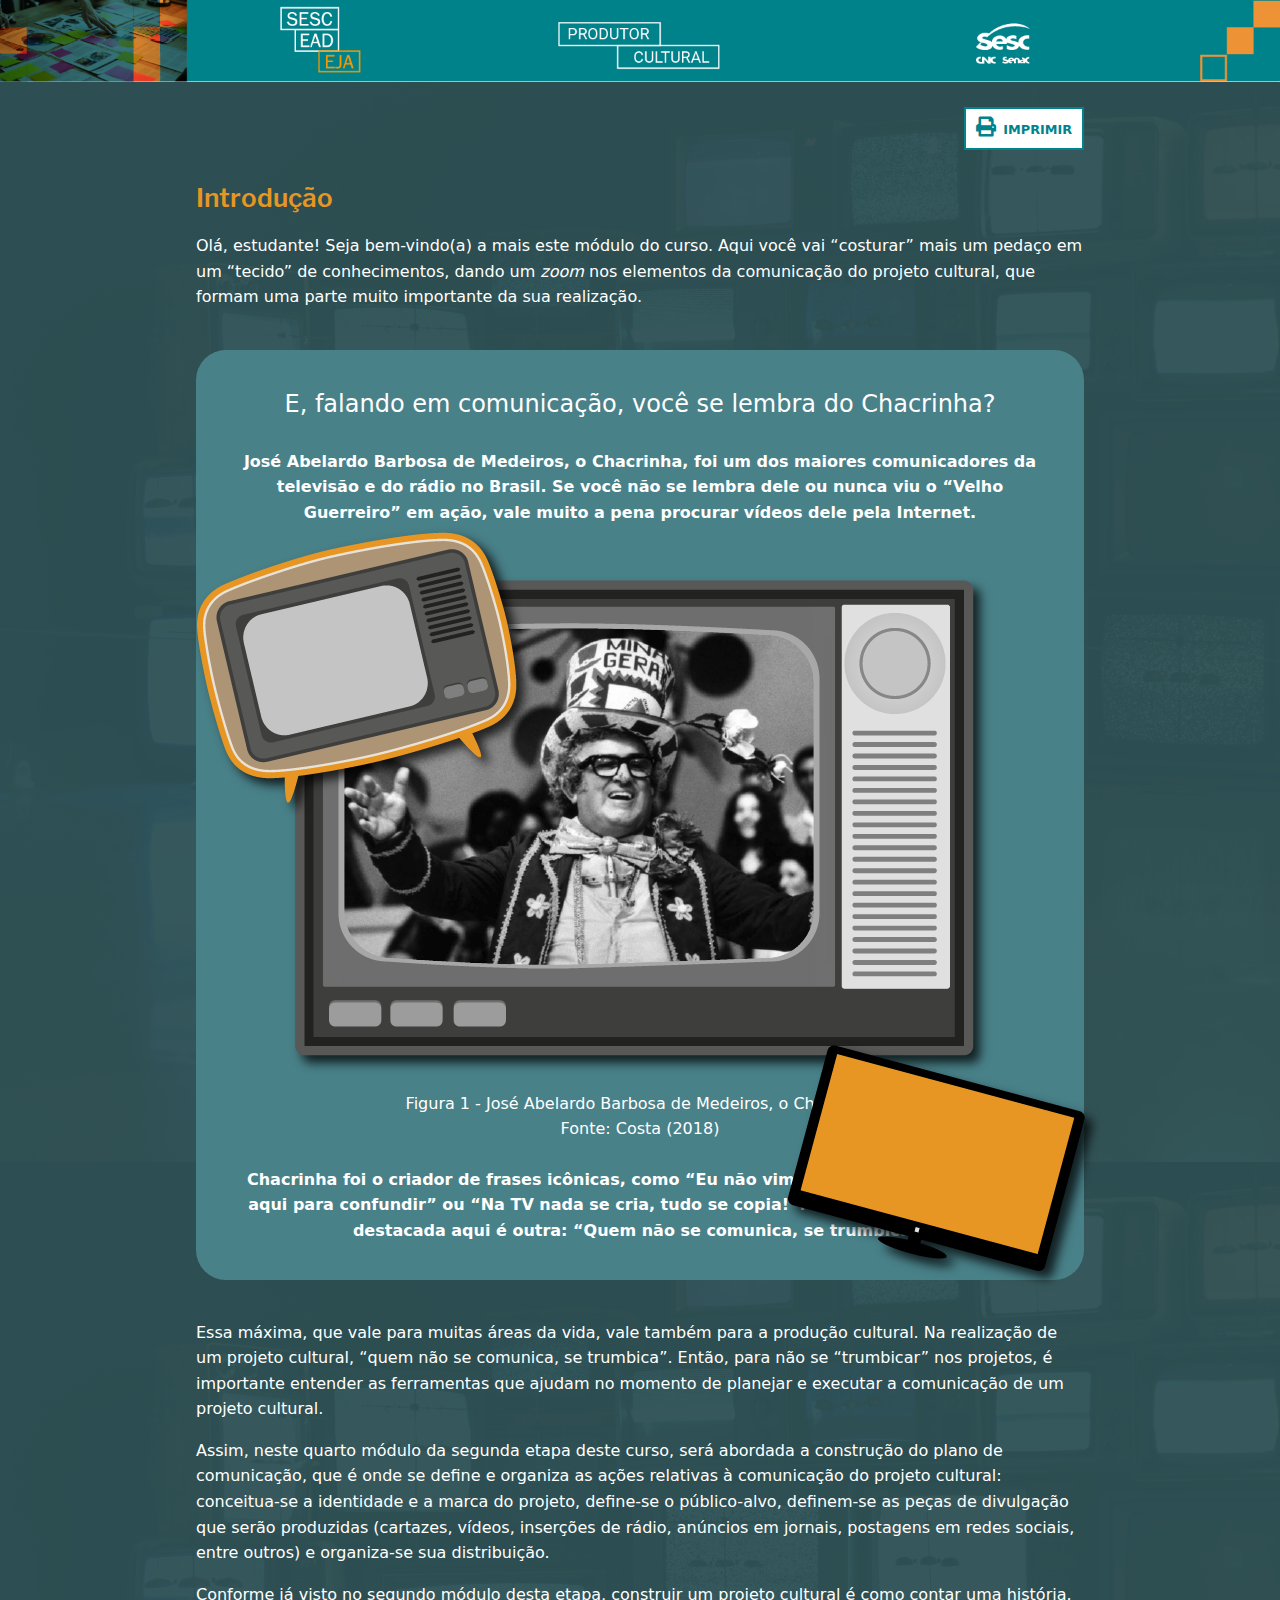
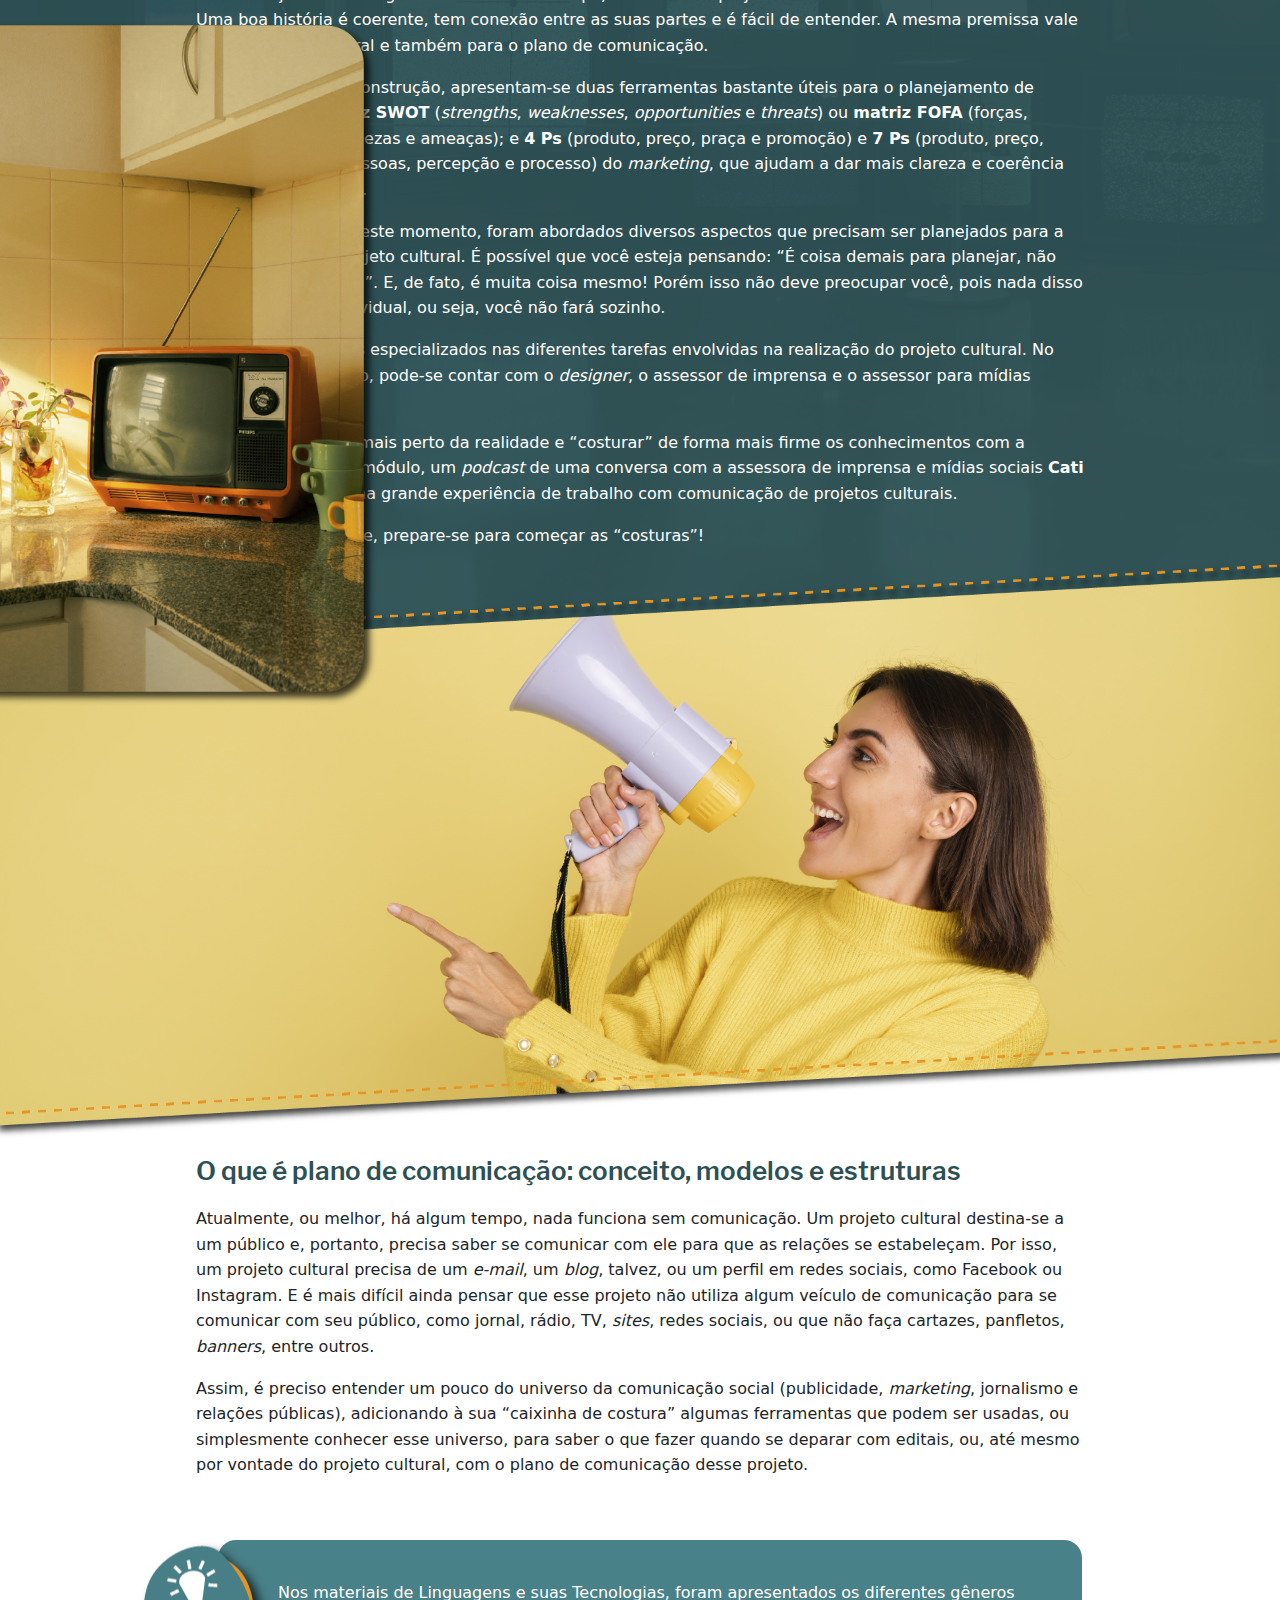
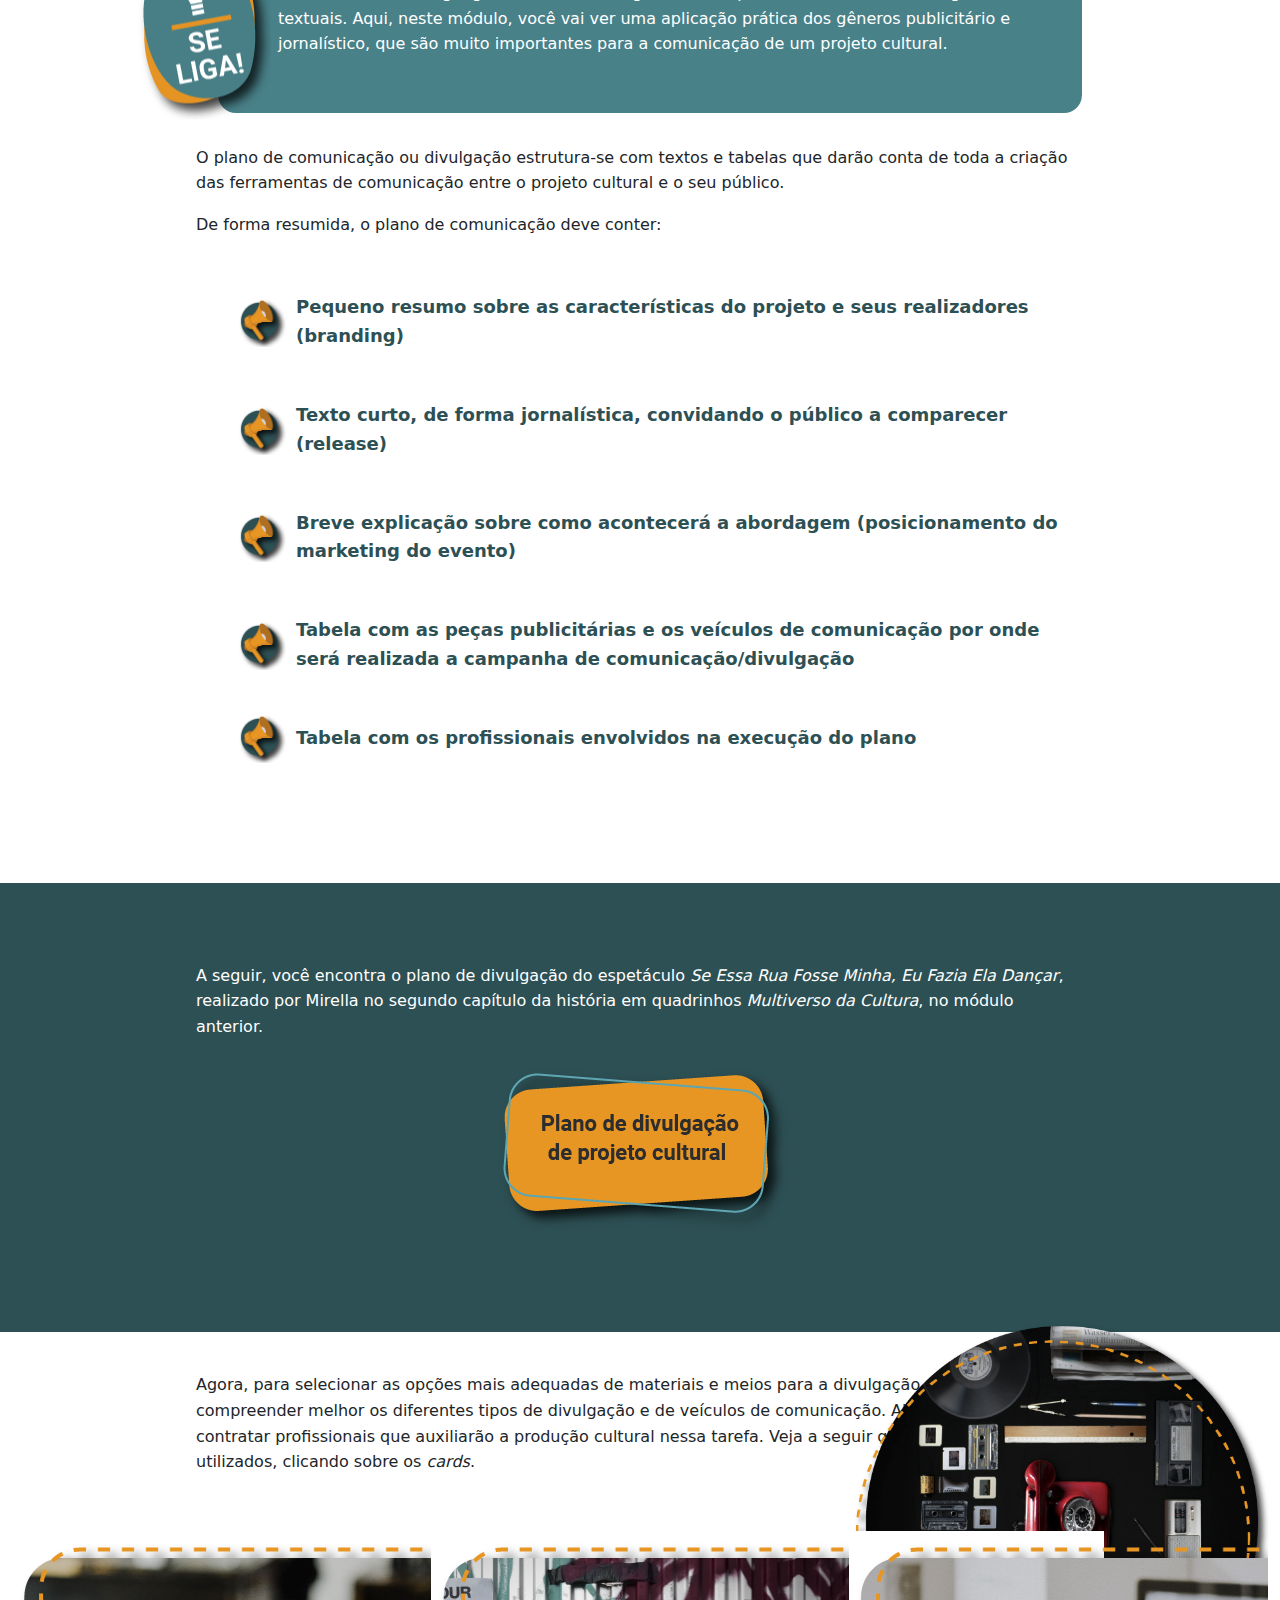
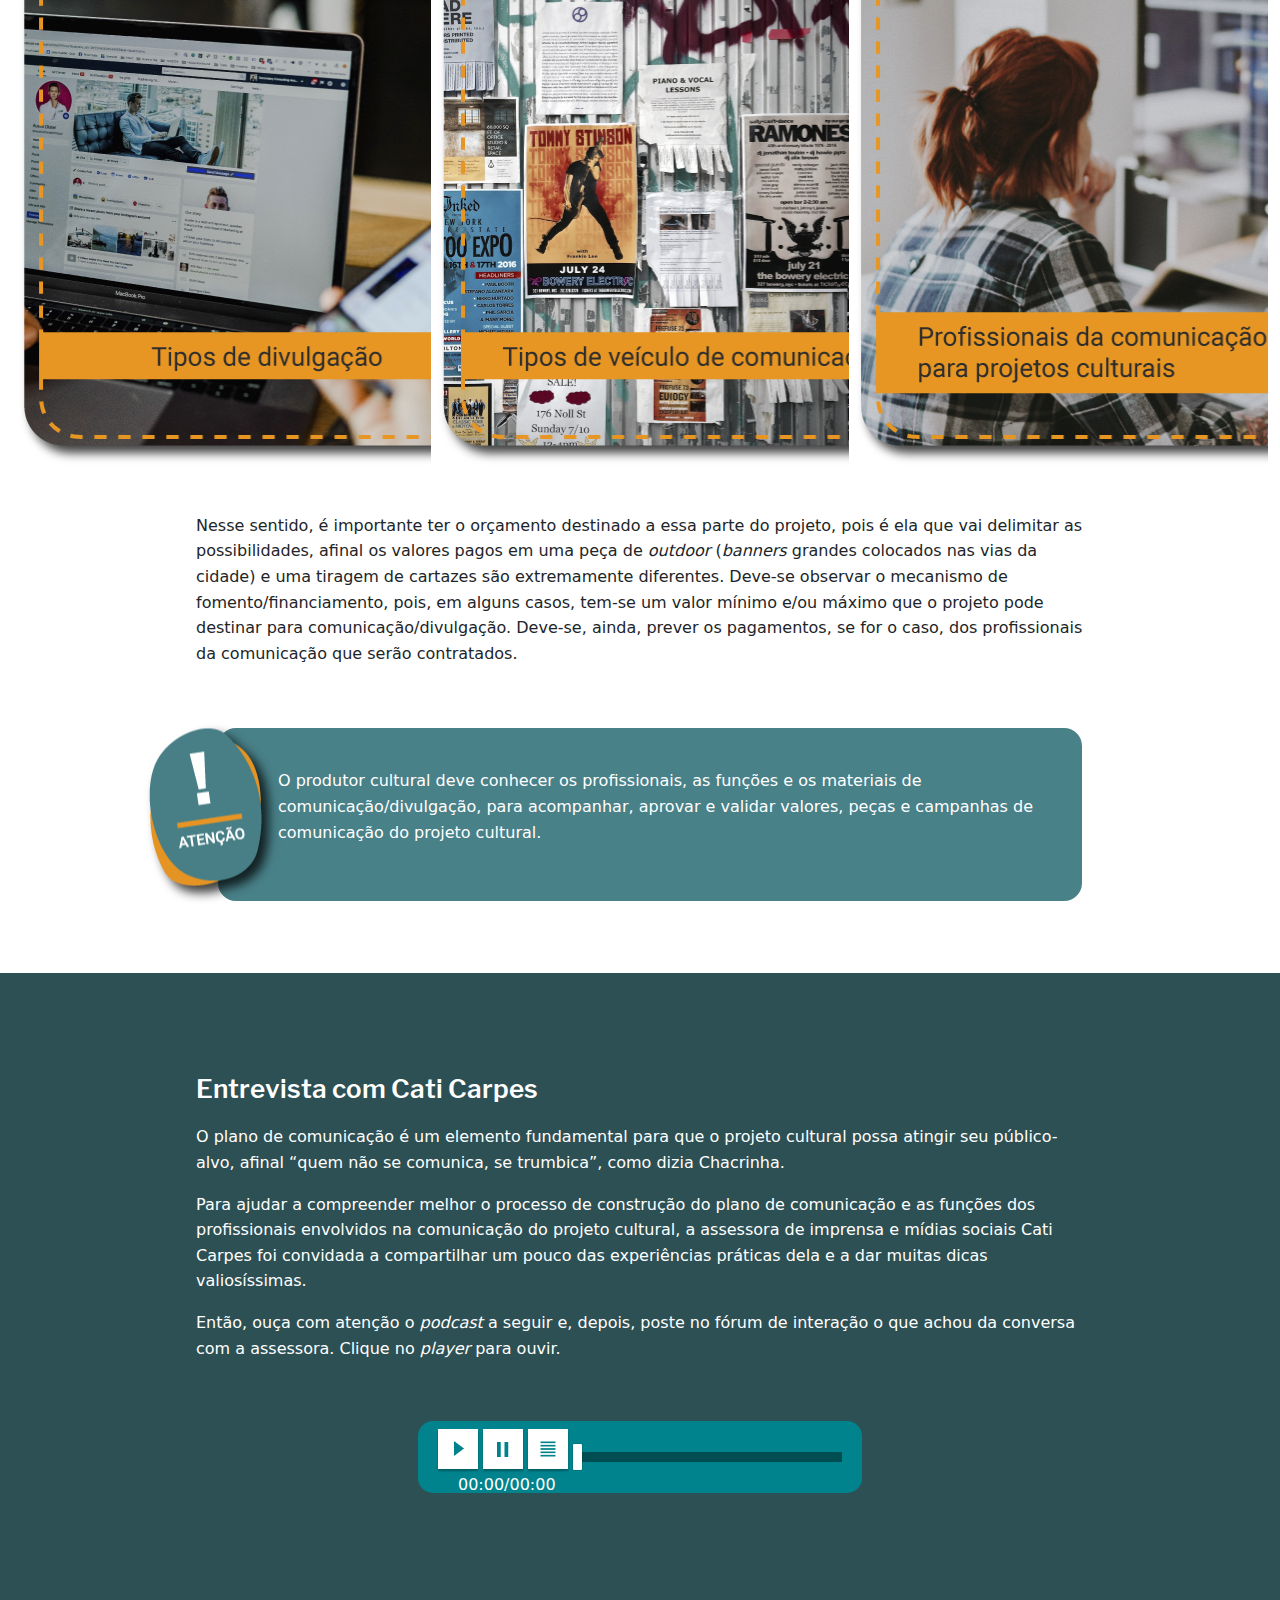
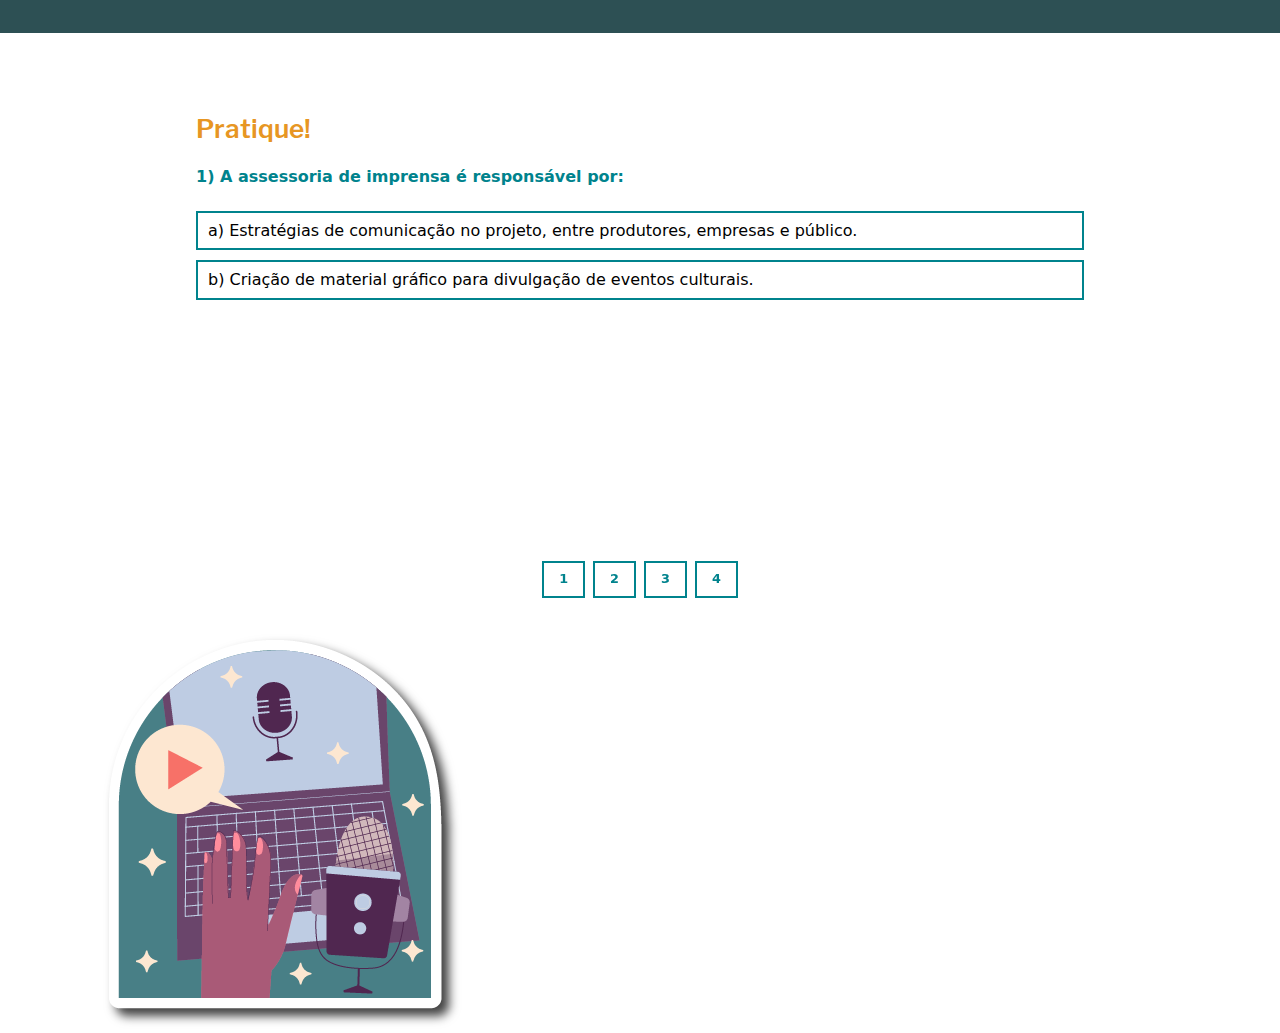
==== commit 11b037b7: "parallax" ====
--- a/conteudo/index.html
+++ b/conteudo/index.html
@@ -50,6 +50,9 @@
         </header>
         <section class="paginas">
             <div class="pagina">
+                <img src="assets/01/tv_1.png" data-rellax-speed="2" class="rellax rellax-1">
+                <img src="assets/01/tv_2.png" data-rellax-speed="2" class="rellax rellax-2">
+                <img src="assets/01/elemento_lateral.png" data-rellax-speed="3" class="rellax rellax-3">
                 <div class="bloco-1-1">
                     <div class="container">
                         <h3>Introdução</h3>
@@ -60,7 +63,7 @@
                             projeto cultural, que formam uma parte muito importante da sua realização.</p>
 
                         <div class="caixa-tv">
-                            <h4>E, falando em comunicação, você se lembra do Chacrinha?</h>
+                            <h4>E, falando em comunicação, você se lembra do Chacrinha?</h4>
                             <p>José Abelardo Barbosa de Medeiros, o Chacrinha, foi um dos maiores comunicadores da
                                 televisão e
                                 do rádio no Brasil. Se você não se lembra dele ou nunca viu o “Velho Guerreiro” em ação,
@@ -133,6 +136,7 @@
                     </div>
                 </div>
                 <img src="assets/01/divisoria.png" alt="" class="divisoria-1-1">
+                <img src="assets/01/elemento_lateral_2.png" data-rellax-speed="3" class="rellax rellax-4">
                 <div class="bloco-1-2">
                     <div class="container">
                         <h3>O que é plano de comunicação: conceito, modelos e estruturas</h3>
@@ -351,7 +355,7 @@
                 </div>
 
                 <div class="modal fade" id="modal-2" tabindex="-1" aria-labelledby="modelTitleId" style="display: none;" aria-hidden="true">
-                    <div class="modal-dialog" role="document">
+                    <div class="modal-dialog modal-xl" role="document">
                         <div class="modal-content">
                             <div class="modal-header">
                                 <h5 class="modal-title">Tipos de divulgação</h5>
@@ -385,7 +389,7 @@
                     </div>
                 </div>
                 <div class="modal fade" id="modal-3" tabindex="-1" aria-labelledby="modelTitleId" style="display: none;" aria-hidden="true">
-                    <div class="modal-dialog" role="document">
+                    <div class="modal-dialog modal-xl" role="document">
                         <div class="modal-content">
                             <div class="modal-header">
                                 <h5 class="modal-title">Tipos de veículo de comunicação</h5>
@@ -419,7 +423,7 @@
                     </div>
                 </div>
                 <div class="modal fade" id="modal-4" tabindex="-1" aria-labelledby="modelTitleId" style="display: none;" aria-hidden="true">
-                    <div class="modal-dialog" role="document">
+                    <div class="modal-dialog modal-xl" role="document">
                         <div class="modal-content">
                             <div class="modal-header">
                                 <h5 class="modal-title">Profissionais da comunicação para projetos culturais</h5>
@@ -484,8 +488,8 @@
                         </div>
                     </div>
                 </div>
-
                 <div class="bloco-1-5">
+                    <img src="assets/01/podcast.png" data-rellax-speed="3" class="rellax rellax-5">
                     <div class="container">
                         <h3>Entrevista com Cati Carpes</h3>
                         <p>O plano de comunicação é um elemento fundamental para que o projeto cultural possa atingir
@@ -749,6 +753,13 @@
                             <div class="modal-body">
                                 <div class="container">
                                     <p>A origem do <em>mix</em> de <em>marketing</em> (ou 4 Ps) se deu por volta de 1960, com estudos voltados ao campo da comunicação e que até hoje ganham maiores contornos. Philip Kotler foi um grande difusor e estudioso sobre o tema. A ideia é gerar parâmetros que auxiliem no <em>branding</em> e no plano de <em>marketing</em> de empresas, produtos e serviços.</p>
+                                    <p>Os 4 Ps, em suma, são uma classificação de quatro grandes universos para pensar estratégias de vendas/serviços, que são: <b>produto, preço, praça e promoção</b>.</p>
+                                    <p>Clique sobre os <em>cards</em> a seguir e veja o que cada “<b>P</b>” fala sobre atividades e partes que precisam ser levadas em consideração para pensar estratégias e <em>branding</em>.</p>
+                                    <h4>4 Ps</h4>
+                                    <h4>!! cards</h4>
+
+                                    <h4>7 Ps</h4>
+                                    <p>Com o passar do tempo, surgiram mais três pontos, que são: <b>pessoas, processos e prova física</b>. Assim, os 4 Ps viraram 7 Ps, tornando mais completa a ferramenta. Para conhecer esses outros “Ps”, clique sobre os <em>cards</em> a seguir. </p>
                                 </div>
                             </div>
                             <div class="modal-footer justify-content-center">
@@ -763,13 +774,24 @@
                         <div class="modal-content">
                             <div class="modal-header">
                                 <h5 class="modal-title">
-    
+                                    Matriz SWOT
                                 </h5>
                                 <button type="button" class="btn-close" data-bs-dismiss="modal" aria-label="Close"></button>
                             </div>
                             <div class="modal-body">
                                 <div class="container">
-    
+                                    <p>Outra ferramenta possível é a matriz SWOT (conhecida no Brasil como <b>matriz FOFA</b>), que auxilia na avaliação e na tomada de decisões. Essa ferramenta auxilia na análise de pontos fortes e fracos, oportunidades e ameaças, para as propostas de comunicação que serão criadas.</p>
+                                    <p>SWOT, como já vimos, é uma sigla em inglês para os termos <em>strengths</em> (pontos fortes), <em>weaknesses</em> (pontos fracos), <em>opportunities</em> (oportunidades) e <em>threats</em> (ameaças). Os pontos fortes e fracos, em geral, estão dentro da própria empresa, enquanto as oportunidades e as ameaças, na maioria dos casos, têm origem externa (NAKAGAWA, 2022).</p>
+                                    <p>A proposta da matriz SWOT é cruzar dados para uma organização estratégica. Assim, é possível colocar na sua “caixa de costura” fatores que você vai levar em consideração na hora de criar, por exemplo, toda a comunicação e divulgação de um <em>show</em> musical. Considerando fatores internos e externos para tomadas de decisões, no âmbito do <em>marketing</em>, por exemplo, é possível posicionar melhor a “marca” e direcionar mais assertivamente a campanha5 ao público-alvo. Essa ferramenta se propõe a ser um quadro simples, para refletir sobre aspectos internos e externos à produção e pensar estratégias. A seguir, veja a matriz SWOT.</p>
+                                    <figure>
+                                        <img src="assets/02/matriz_swot.png" class="img-fluid d-block m-auto" alt="Imagem com fundo amarelo. Ao topo, está escrito “Matriz SWOT”. Abaixo: “Contribui para as estratégias”, “Dificulta as estratégias”, “Aspectos internos”, “S” (pontos fortes), “W” (pontos fracos), “Aspectos externos”, “O” (oportunidades), “T” (ameaças).">
+                                        <figcaption>Figura 5 – Matriz SWOT<br>
+                                            Fonte: Sesc EJA EAD (2022) </figcaption>
+                                    </figure>
+                                    <p>Assim, quando se pensa em uma campanha publicitária, um <em>branding</em> ou um plano de comunicação de produções culturais, é preciso tentar responder às perguntas da figura anterior para ter mais informações na hora de criar a campanha. </p>
+                                    <div class="anotacao">
+                                        <p><b>Lembrete até aqui</b>: esses processos de plano de comunicação e <em>marketing</em>, <em>branding</em>, posicionamento de marca, campanha publicitária e divulgação são processos de criação. Para tanto, utilizam-se ferramentas (<em>mix</em> do <em>marketing</em> e matriz SWOT), mas é preciso também um olhar criativo que dialogue com o público e os patrocinadores, com a finalidade de potencializar a produção cultural. Sendo assim, ao criar um simples cartaz para um espetáculo de dança, você está em um momento de criação artística.</p>
+                                    </div>
                                 </div>
                             </div>
                             <div class="modal-footer justify-content-center">
@@ -779,9 +801,6 @@
                     </div>
                 </div>
             </div>
-
-
-
 
             <div class="pagina">
                 <div class="bloco-3-1">
@@ -869,7 +888,44 @@
                         </div>
 
                         <h3>Pratique!</h3>
-                        <h4>!! esquema da bru pg 3</h4>
+                        
+                        <div class="esquemaDaBru">
+                            <p class="enunciado" tabindex="0">1)     A assessoria de imprensa dos projetos culturais é realizada, geralmente, por um profissional de Comunicação Social, formado em Jornalismo ou Relações Públicas.</p>
+                            <button class="alt-c btn-sesc" title="alternativa: ">a) Verdadeiro</button>
+                            <button class="alt-e btn-sesc" title="alternativa: ">b) Falso</button>
+                            <div class="feedbacks">
+                                <p class="f-positivo text-success mt-2 mb-2 animate__animated animate__shakeY" style="display: none;"><i class="fas fa-check"></i> Parabéns! Você está correto!</p>
+                                <p class="f-negativo text-danger  mt-2 mb-2 animate__animated animate__shakeX" style="display: none;"><i class="fas fa-times"></i> Infelizmente sua resposta está incorreta. Tente novamente!</p>
+                            </div>
+                        </div>
+                        <div class="esquemaDaBru">
+                            <p class="enunciado" tabindex="0">2) Uma das ferramentas mais utilizadas pelo assessor de imprensa para divulgar projetos culturais é o <em>release</em>.</p>
+                            <button class="alt-c btn-sesc" title="alternativa: ">a) Verdadeiro</button>
+                            <button class="alt-e btn-sesc" title="alternativa: ">b) Falso</button>
+                            <div class="feedbacks">
+                                <p class="f-positivo text-success mt-2 mb-2 animate__animated animate__shakeY" style="display: none;"><i class="fas fa-check"></i> Parabéns! Você está correto!</p>
+                                <p class="f-negativo text-danger  mt-2 mb-2 animate__animated animate__shakeX" style="display: none;"><i class="fas fa-times"></i> Infelizmente sua resposta está incorreta. Tente novamente!</p>
+                            </div>
+                        </div>
+                        <div class="esquemaDaBru">
+                            <p class="enunciado" tabindex="0">3) O <em>release</em> funciona como um portfólio para a assessoria de imprensa.</p>
+                            <button class="alt-e btn-sesc" title="alternativa: ">a) Verdadeiro</button>
+                            <button class="alt-c btn-sesc" title="alternativa: ">b) Falso</button>
+                            <div class="feedbacks">
+                                <p class="f-positivo text-success mt-2 mb-2 animate__animated animate__shakeY" style="display: none;"><i class="fas fa-check"></i> Parabéns! Você está correto!</p>
+                                <p class="f-negativo text-danger  mt-2 mb-2 animate__animated animate__shakeX" style="display: none;"><i class="fas fa-times"></i> Infelizmente sua resposta está incorreta. Tente novamente!</p>
+                            </div>
+                        </div>
+                        <div class="esquemaDaBru">
+                            <p class="enunciado" tabindex="0">4) Algo importante de ter em mente quando se pensa em um <em>release</em> é que ele é uma notícia, e não um anúncio, ou seja, é um texto jornalístico, e não publicitário.</p>
+                            <button class="alt-c btn-sesc" title="alternativa: ">a) Verdadeiro</button>
+                            <button class="alt-e btn-sesc" title="alternativa: ">b) Falso</button>
+                            <div class="feedbacks">
+                                <p class="f-positivo text-success mt-2 mb-2 animate__animated animate__shakeY" style="display: none;"><i class="fas fa-check"></i> Parabéns! Você está correto!</p>
+                                <p class="f-negativo text-danger  mt-2 mb-2 animate__animated animate__shakeX" style="display: none;"><i class="fas fa-times"></i> Infelizmente sua resposta está incorreta. Tente novamente!</p>
+                            </div>
+                        </div>
+
                     </div>
                 </div>
                 <img src="assets/03/divisoria_2.png" alt="" class="divisoria divisoria-3-2">
@@ -945,7 +1001,8 @@
                         <p>Lembre-se de que cada rede social tem as próprias particularidades para <em>ads</em>
                             (anúncios) e
                             outras ferramentas muito úteis, por exemplo:</p>
-                        <h4>!! 5 videos :o</h4>
+                        
+                        <video src=""></video>
 
                         <h3>Pratique!</h3>
                         <p>Sabe-se, então, que a comunicação de projeto é muito importante, por isso sempre se destina
@@ -975,7 +1032,105 @@
                             houver, das
                             empresas patrocinadoras ou apoiadoras. </p>
                         <p>Veja um exemplo:</p>
-                        <h4>!! tabela pg 12</h4>
+                        <div class="table-responsive">
+                            <table class="sesc">
+                                <tr>
+                                    <th>Produto</th>
+                                    <th>Descrição</th>
+                                    <th>Cronograma</th>
+                                    <th>Metas de aferição</th>
+                                    <th>Números realizados</th>
+                                    <th>ICM (imposto sobre circulação de mercadorias)</th>
+                                </tr>
+                                <tr>
+                                    <td>Produto 1.1</td>
+                                    <td>Entrega de 1 levantamento técnico inicial e plano executivo-operacional de implementação</td>
+                                    <td>16/07</td>
+                                    <td>1</td>
+                                    <td>1</td>
+                                    <td>100%</td>
+                                </tr>
+                                <tr>
+                                    <td>Produto 1.2</td>
+                                    <td>
+                                        Entrega de 1 caderno de itens planejados de recursos humanos<br>
+                                        Lançado
+                                    </td>
+                                    <td>16/07</td>
+                                    <td>1</td>
+                                    <td>1</td>
+                                    <td>100%</td>
+                                </tr>
+                                <tr>
+                                    <td>Produto 1.4</td>
+                                    <td>Entrega de 1 caderno de contratações</td>
+                                    <td>16/07</td>
+                                    <td>1</td>
+                                    <td>1</td>
+                                    <td>100%</td>
+                                </tr>
+                                <tr>
+                                    <td>Produto 2.1</td>
+                                    <td>
+                                        Implementação e execução de infraestrutura<br>
+                                        Não iniciado
+                                    </td>
+                                    <td>04 a 20/05</td>
+                                    <td>1</td>
+                                    <td>1</td>
+                                    <td>100%</td>
+                                </tr>
+                                <tr>
+                                    <td>Produto 2.2.1</td>
+                                    <td>
+                                        Entrega de 200.000 <em>folders</em><br>
+                                        Não iniciado
+                                    </td>
+                                    <td>19 a 20/05</td>
+                                    <td>1</td>
+                                    <td>1</td>
+                                    <td>100%</td>
+                                </tr>
+                                <tr>
+                                    <td>Produto 2.7</td>
+                                    <td>
+                                        Entrega de 1 relatório fotográfico de fiscalização da execução dos serviços prestados durante o evento<br>
+                                        Lançado
+                                    </td>
+                                    <td>16/07</td>
+                                    <td>1</td>
+                                    <td>1</td>
+                                    <td>100%</td>
+                                </tr>
+                                <tr>
+                                    <td>Produto 3.2</td>
+                                    <td>
+                                        Entrega de um relatório sintético de conclusão da execução de toda a infraestrutura técnica e operacional do evento<br>
+                                        Não iniciado
+                                    </td>
+                                    <td>04/06</td>
+                                    <td>1</td>
+                                    <td>1</td>
+                                    <td>100%</td>
+                                </tr>
+                                <tr>
+                                    <td>Produto 3.3</td>
+                                    <td>Entrega de 1 relatório de avaliação do evento	</td>
+                                    <td>16/07</td>
+                                    <td>1</td>
+                                    <td>1</td>
+                                    <td>100%</td>
+                                </tr>
+                                <tr>
+                                    <td>Produto 3.4</td>
+                                    <td>Entrega de 1 prestação de contas completa de realização plena do objeto</td>
+                                    <td>16/07</td>
+                                    <td>1</td>
+                                    <td>1</td>
+                                    <td>100%</td>
+                                </tr>
+                            </table>
+                        </div>
                         <figcaption>
                             Tabela 2 – Comparativo de metas e resultados conforme cronograma<br>
                             Fonte: Adaptada de Associação Paulista dos Amigos das Artes (2018)
@@ -1101,7 +1256,7 @@
                             benefícios econômicos para a comunidade serão maiores. Em resumo: a cultura se movimenta!
                         </p>
 
-                        <h4>!! letra pg 14</h4>
+                        <img src="assets/03/musica.png" alt="" class="img-fluid d-block m-auto">
                         <p>Siga até o final desta jornada, “costurando”, de pedaço em pedaço, os conhecimentos sobre a
                             prática da produção cultural. </p>
                     </div>
@@ -1187,7 +1342,10 @@
     -->
     <script src="../assets/print/print.js"></script>
     <script src="../assets/print/template.config.js"></script>
-
+    <script src="../assets/js/rellax.min.js"></script>
+    <script>
+        var rellax = new Rellax('.rellax')
+    </script>
     <script src="../assets/js/audio-player.js"></script>
     <script src="../assets/interativos/esquema_bru/esquema-bru.js"></script>
     <script src="../assets/js/geral.js"></script>
--- a/conteudo/assets/custom.css
+++ b/conteudo/assets/custom.css
@@ -79,7 +79,7 @@
 }
 .bloco-1-5 {
     background-color: #2d5054;
-    
+    position: relative;   
 }
 .bloco-1-5 .container {
     color: white;
@@ -157,11 +157,13 @@
     padding-top: 80px;
     padding-bottom: 60px;
     background-image: url('03/background_1.png');
+    background-attachment: fixed;
 }
 .bloco-3-6 {
     padding-top: 80px;
-    padding-bottom: 60px;
+    padding-bottom: 120px;
     background-image: url('03/background_2.png');
+    background-attachment: fixed;
 }
 .bloco-3-1 .container, .bloco-3-2 .container, .bloco-3-3 .container, .bloco-3-4 .container, .bloco-3-5 .container, .bloco-3-6 .container {
     background-color: transparent;
@@ -344,4 +346,82 @@
 }
 .btn-painel2-2:hover {
     background-image: url('02/bt_2_hover.png');
+}
+.rellax {
+    position: absolute;
+}
+.rellax-1 {
+    top: 500px;
+    left: 160px;
+}
+.rellax-2 {
+    right: 160px;
+    top: 1000px;
+}
+.rellax-3 {
+    top: 1600px;
+    width: 400px;
+}
+.rellax-4 {
+    right: 0;
+    width: 450px;
+    top: 4500px;
+}
+.rellax-5 {
+    left: 100px;
+    bottom: -1000px;
+}
+.sesc-audio-player {
+    margin: 60px auto;
+    width: 50%;
+    border-radius: 15px;
+}
+#modal-2 .modal-header, #modal-2 .modal-body, #modal-2 .modal-footer {
+    display: none;
+}
+#modal-2 .modal-content {
+    background-image: url('01/bt2_1_modal.png');
+    background-size: contain;
+    background-repeat: no-repeat;
+    background-position: center;
+    height: 1000px;
+    width: 839px;
+    background-color: transparent;
+    margin: auto;
+}
+#modal-3 .modal-header, #modal-3 .modal-body, #modal-3 .modal-footer {
+    display: none;
+}
+#modal-3 .modal-content {
+    background-image: url('01/bt2_2_modal.png');
+    background-size: contain;
+    background-repeat: no-repeat;
+    background-position: center;
+    height: 1000px;
+    width: 839px;
+    background-color: transparent;
+    margin: auto;
+}
+#modal-4 .modal-header, #modal-4 .modal-body, #modal-4 .modal-footer {
+    display: none;
+}
+#modal-4 .modal-content {
+    background-image: url('01/bt2_3_modal.png');
+    background-size: contain;
+    background-repeat: no-repeat;
+    background-position: center;
+    height: 1000px;
+    width: 839px;
+    background-color: transparent;
+    margin: auto;
+}
+.bloco-2-1 .row {
+    margin-right: 0;
+    margin-left: 0;
+}
+video {
+    width: 470px;
+    background-color: #333;
+    display: block;
+    margin: 20px auto;
 }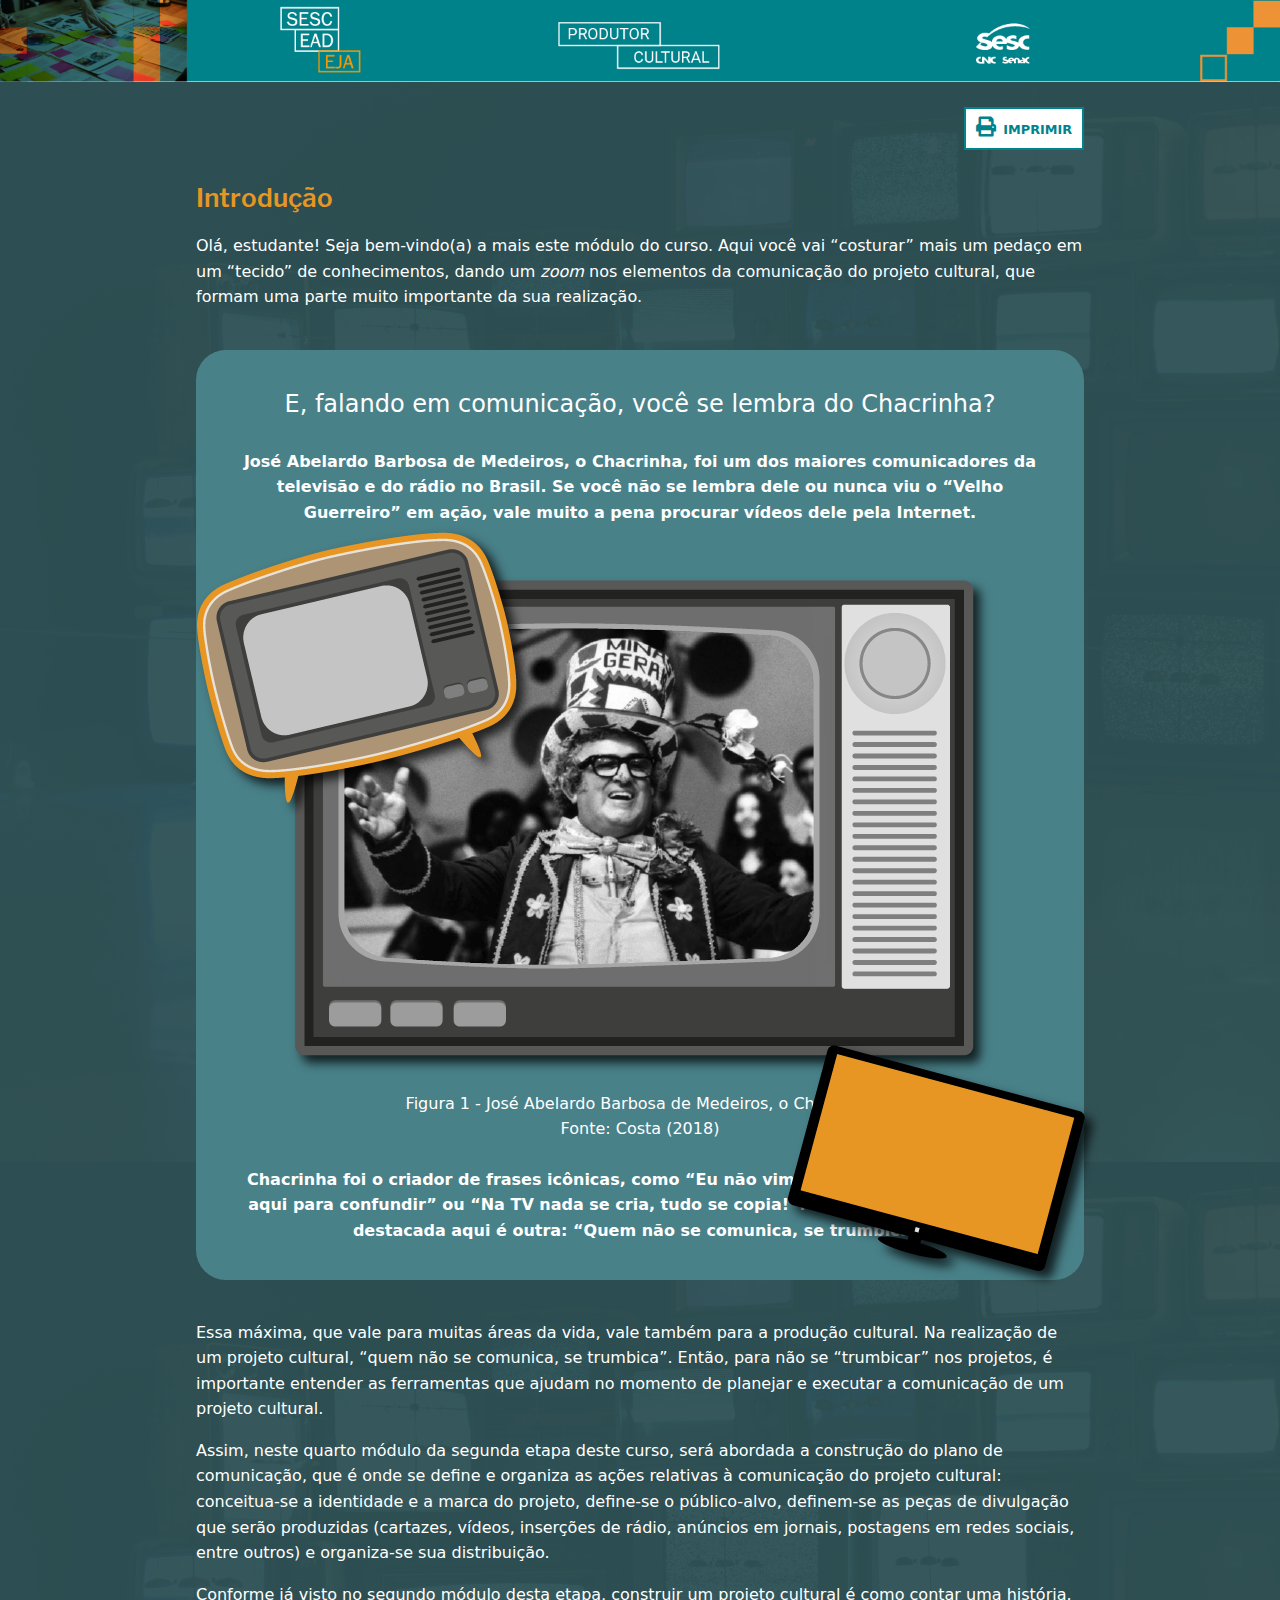
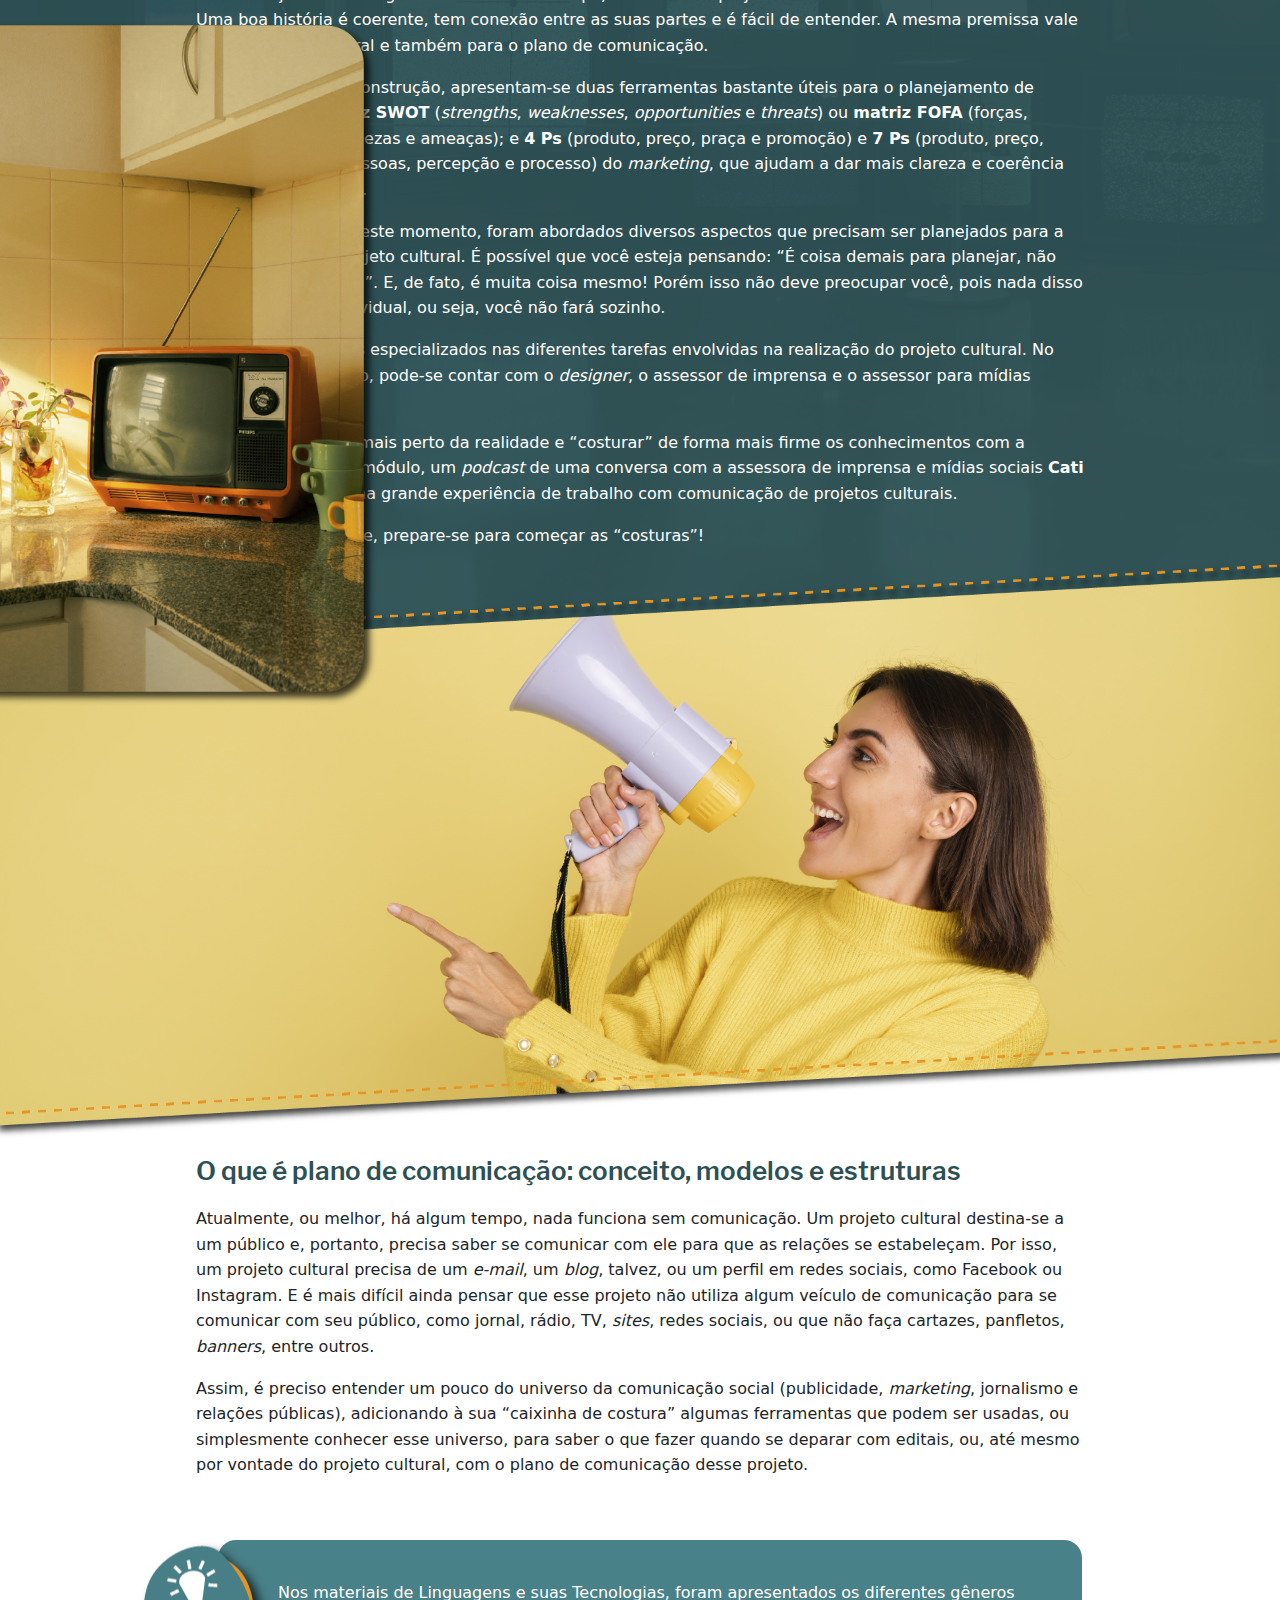
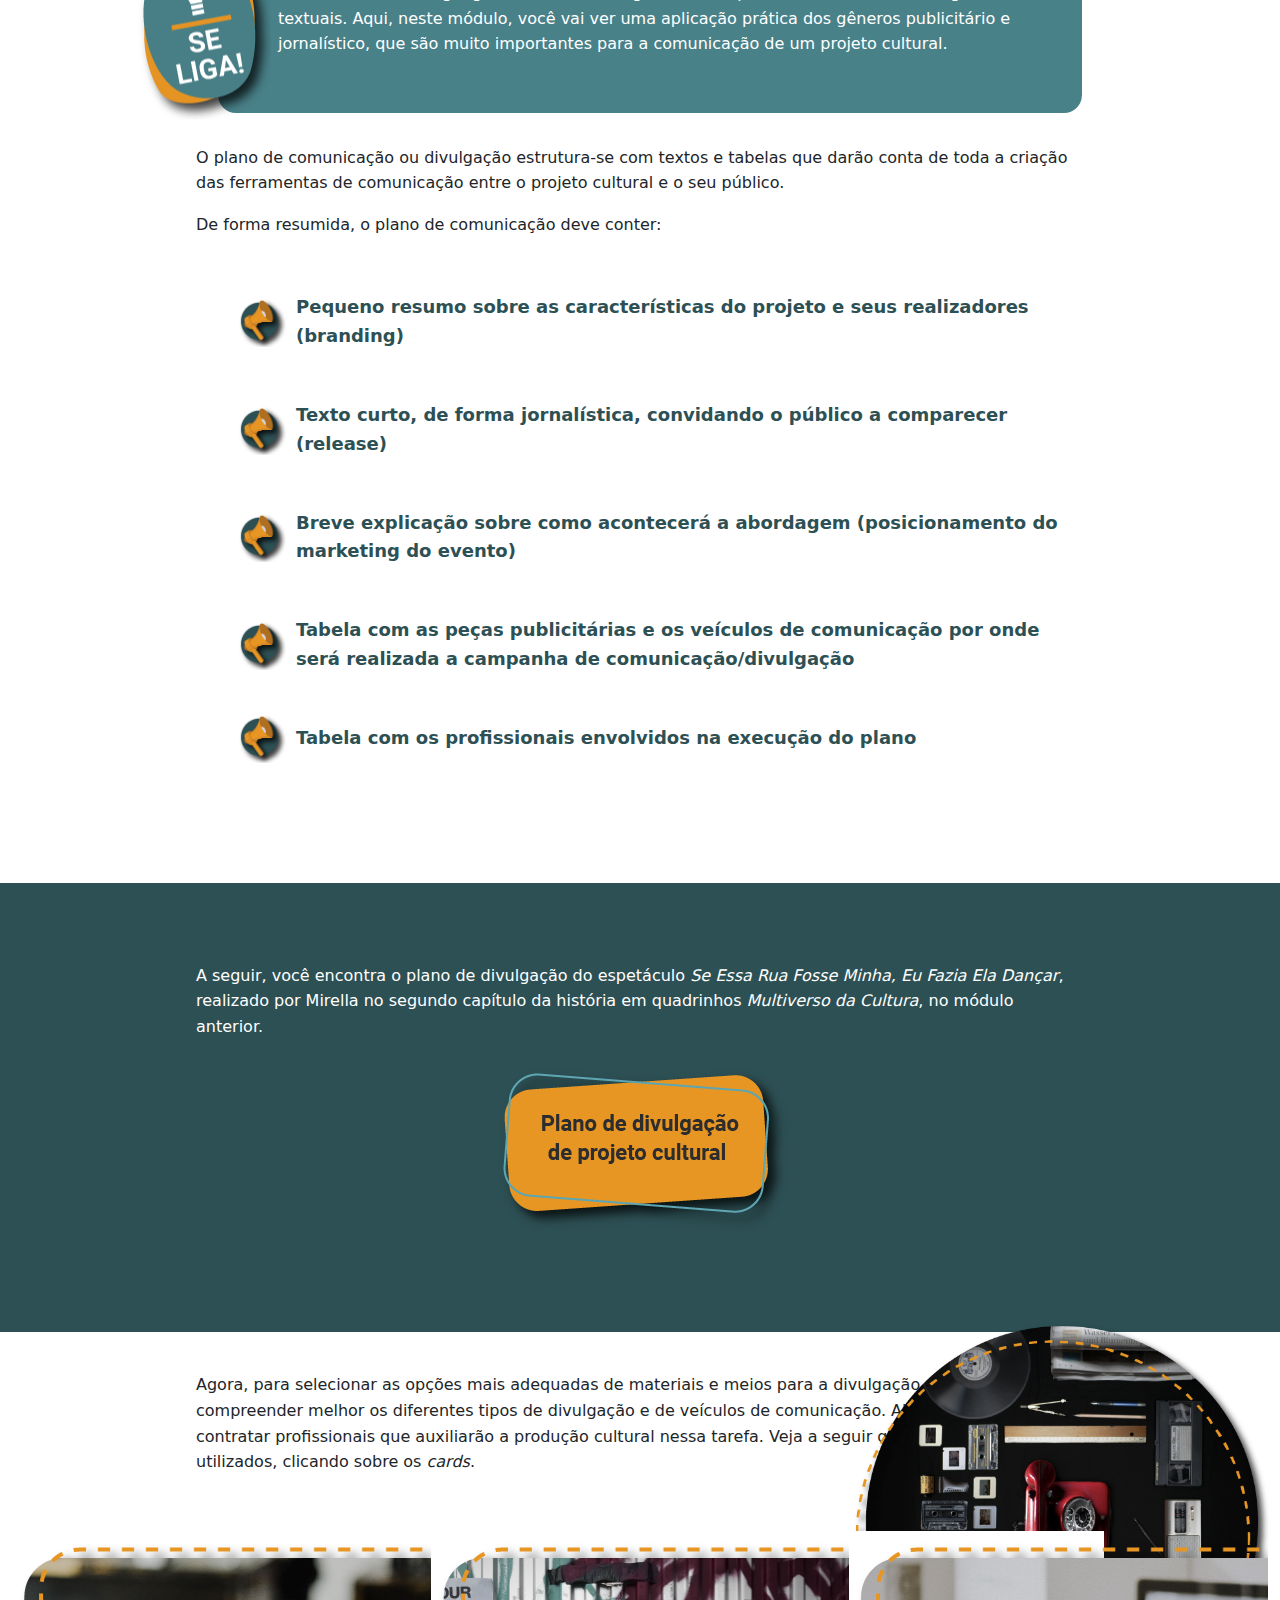
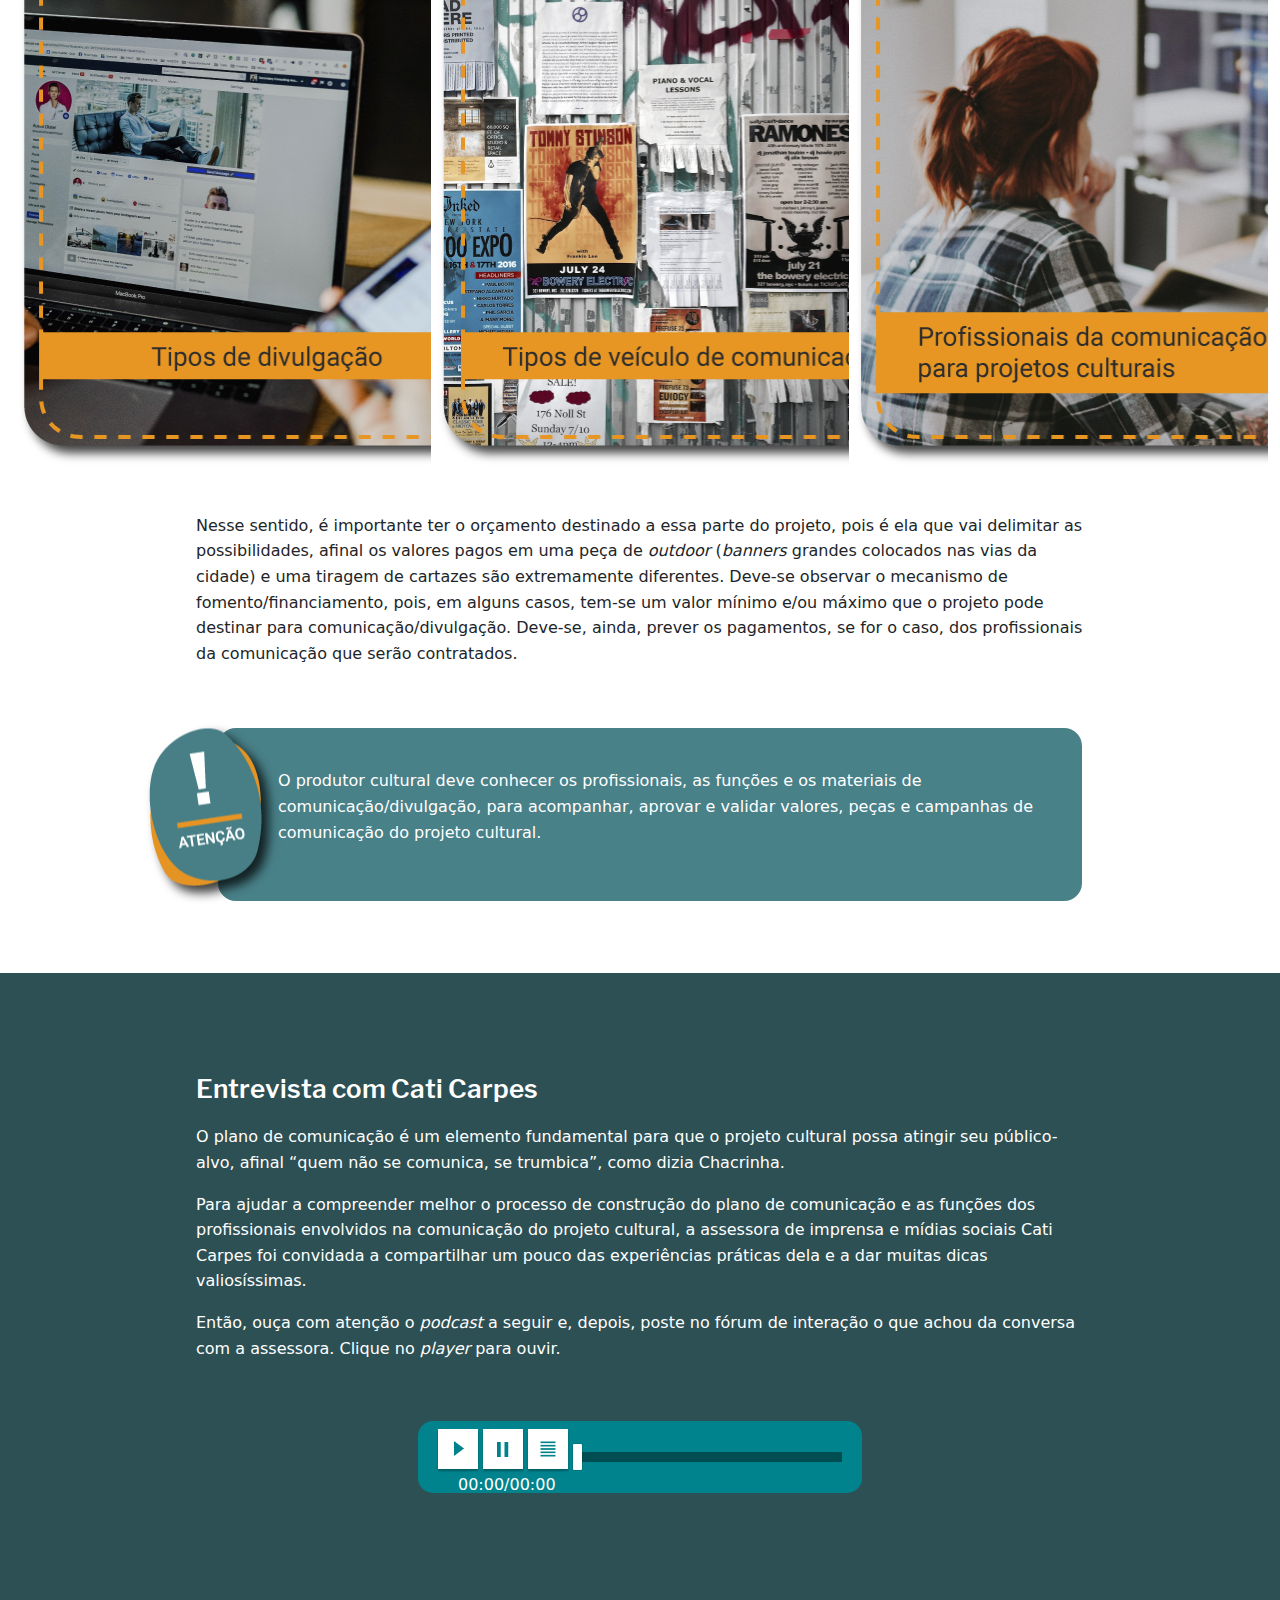
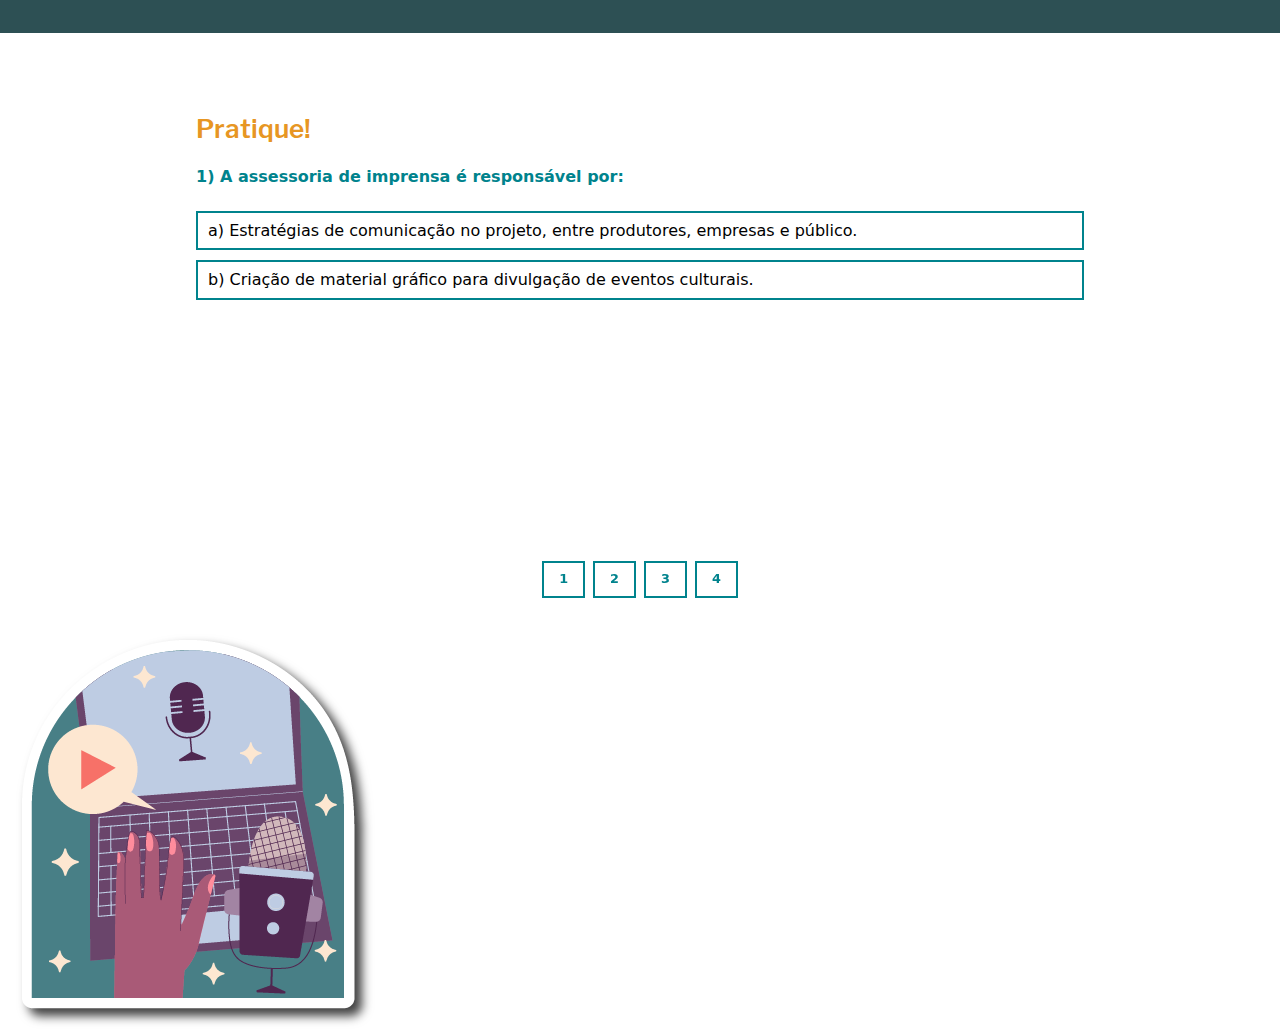
==== commit 941f2ef6: "aaaaaaaaaaaaaaa" ====
--- a/conteudo/index.html
+++ b/conteudo/index.html
@@ -206,7 +206,7 @@
                             </div>
                             <div class="modal-body">
                                 <div class="container">
-                                    <table class="sesc">
+                                    <table class="sesc table-1">
                                         <tr>
                                             <td>
                                                 Projeto<br>
@@ -221,14 +221,13 @@
                                         </tr>
                                     </table>
                                     <br>
-                                    <h4>!! tooltips</h4>
-                                    <p>Release:</p>
-                                    <p>"Se essa rua, se essa rua fosse minha, eu mandava, eu mandava ladrilhar". Lembra dessa cantiga? É a partir de um desejo antigo e popular que o grupo Girls Crew vem, há seis anos, desenvolvendo seu trabalho de pesquisa em danças urbanas, buscando conectar pessoas, espaços e culturas.<br>
+                                    <br>
+                                    <p><a href="#" data-bs-toggle="tooltip" class="tooltip-link" title="" data-bs-original-title="Texto jornalístico para ser enviado aos veículos de comunicação."><b>Release</b>:</a><br>"Se essa rua, se essa rua fosse minha, eu mandava, eu mandava ladrilhar". Lembra dessa cantiga? É a partir de um desejo antigo e popular que o grupo Girls Crew vem, há seis anos, desenvolvendo seu trabalho de pesquisa em danças urbanas, buscando conectar pessoas, espaços e culturas.<br>
                                     Em seu novo espetáculo, <em>Se Essa Rua Fosse Minha, Eu Fazia Ela Dançar</em>, o grupo expande suas conexões para além das fronteiras da cidade, alcançando a aclamada coreógrafa franco-brasileira Catarina de Albuquerque, criando um trabalho que mistura linguagens de danças urbanas e dança contemporânea, em coreografias embaladas pela música de Álvaro Rosa composta com base em samples da música Oslodum, de Gilberto Gil.<br>
                                     Venha conferir essa mistura de técnicas, ritmos, corpos e sons no Teatro do Sesc Canoas, nos dias 19 e 20 de dezembro de 2021, às 19h. 
                                     </p>
                                     <p>
-                                        Serviço:<br>
+                                        <b>Serviço</b>:<br>
                                         O que: <em>Se Essa Rua Fosse Minha, Eu Fazia Ela Dançar</em><br>
                                         Quando: 19 e 20/12/2021, 19h<br>
                                         Onde: Teatro do Sesc Canoas, avenida Guilherme Schell, nº 5340, Canoas (RS)<br>
@@ -244,7 +243,7 @@
                                         </tr>
                                         <tr>
                                             <td>Cartaz</td>
-                                            <td>A3 (30x40 cm), 4x0 (colorido, só frente), papel <em>couché</em> 170 g2</td>
+                                            <td><a href="#" data-bs-toggle="tooltip" class="tooltip-link" title="" data-bs-original-title="Os formatos precisam ser definidos em função do orçamento do projeto, e podem ser conferidos com a empresa que produzirá os materiais.">A3 (30x40 cm), 4x0 (colorido, só frente), papel <em>couché</em> 170 g2</a></td>
                                             <td>10 unidades</td>
                                             <td>Impressos</td>
                                         </tr>
@@ -310,7 +309,7 @@
                                         </tr>
                                         <tr>
                                             <td>Assessoria de imprensa</td>
-                                            <td>Renascença (Nati Marques)3</td>
+                                            <td><a href="#" data-bs-toggle="tooltip" class="tooltip-link" title="" data-bs-original-title="Quem vai exercer a função, pessoa ou empresa com quem vamos contar.">Renascença (Nati Marques)</a></td>
                                             <td>Divulgação orgânica em mídia impressa e televisiva</td>
                                             <td>(51) 99999-1234<br>
                                                 nati.marques@gmail.com</td>
@@ -340,7 +339,7 @@
                                     <figcaption>Tabela 1 - Plano de comunicação do projeto cultural<br>
                                         Fonte: Sesc EJA EAD (2022)</figcaption>
 
-                                    <p>Baixe <a href="#"></a>este modelo de plano de comunicação</a> para usar em seus projetos.</p>
+                                    <p>Baixe <a href="assets/01/plano_de_divulgacao.xlsx" target="_blank">este modelo de plano de comunicação</a> para usar em seus projetos.</p>
                                     <p>O plano de comunicação tem diversas informações técnicas sobre os materiais a serem produzidos, e entender essas informações todas leva tempo e exige costume. Quando surgir qualquer dúvida sobre os aspectos técnicos da impressão ou da inserção em mídias, pode-se contar com o designer gráfico e com os assessores de imprensa e mídias sociais do projeto.</p>
                                     <p>Outra coisa que chama a atenção quando se olha para o plano de comunicação é a quantidade de materiais diferentes que estão previstos para a divulgação do projeto. Aqui é importante relembrar algo que já foi mencionado anteriormente nesta etapa: a importância de reconhecer o público-alvo do seu projeto.</p>
                                     <p>A partir da definição do público-alvo é possível entender quais são as melhores estratégias de divulgação, ou seja, quais são as melhores mídias (meios de comunicação) e os melhores materiais para divulgar o projeto. Por exemplo: seria interessante fazer cartazes impressos? E onde seriam colocados esses cartazes? Seria interessante colocar um <em>outdoor</em> no centro da cidade? Ou valeria mais a pena direcionar o orçamento para as redes sociais?</p>
@@ -507,7 +506,7 @@
                             achou da conversa com a assessora. Clique no <em>player</em> para ouvir. </p>
                             <div class="sesc-audio-player no-print">
                                 <audio>
-                                    <source src="assets/audio/audio.mp3" type="audio/mpeg">
+                                    <source src="assets/01/podcast.mp3" type="audio/mpeg">
                                 </audio>
                                 <div class="row g-0 align-items-center">
                                     <div class="col-12 col-lg-4">
@@ -570,7 +569,7 @@
                                         que a marca
                                         do produto/serviço/evento passa algo, tem uma personalidade, uma visão, um
                                         relacionamento com o
-                                        público, que é definido com a palavra em inglês <em>“branding”</em>.</p>
+                                        público, que é definido com a palavra em inglês <em><a href="#" data-bs-toggle="tooltip" class="tooltip-link" title="" data-bs-original-title="Branding ou brand management, é a gestão de marca, o que se quer transmitir com imagens, textos, etc.">“branding”</a></em>.</p>
                                 </div>
                                 <p>Assim sendo, <em>branding</em> ou <em>brand management</em> é uma estratégia de gestão da
                                     marca que
@@ -603,7 +602,6 @@
                 <div class="bloco-2-2">
                     <div class="container">
                         <p>As seguintes estratégias para posicionamento de marca podem ser adotadas:</p>
-                        <h4>!! tool tips</h4>
                         <ul>
                             <li>Identificar com mais exatidão seu público-alvo.</li>
                             <li>Escrever em uma frase o que o seu produto/serviço pode proporcionar ao cliente.</li>
@@ -611,9 +609,9 @@
                             <li>Definir o seu diferencial em comparação a iniciativas semelhantes à sua.</li>
                             <li>Identificar/criar um pequeno texto que responda à pergunta: o que torna sua marca
                                 especial?</li>
-                            <li>Criar um documento de posicionamento com duas ou três frases que comunicam os valores
+                            <li>Criar um documento de posicionamento com duas ou três frases que comunicam os <a href="#" data-bs-toggle="tooltip" class="tooltip-link" title="" data-bs-original-title="Princípios éticos e crenças que posicionam a marca publicamente.">valores</a>
                                 exclusivos
-                                da sua marca, ou seja, o que ela defende e quais são a visão e a missão dela.</li>
+                                da sua marca, ou seja, o que ela defende e quais são a <a href="#" data-bs-toggle="tooltip" class="tooltip-link" title="" data-bs-original-title="Micro história que conta os desejos e aspirações, ou seja, a forma como a marca quer ser lembrada">visão</a> e a <a href="#" data-bs-toggle="tooltip" class="tooltip-link" title="" data-bs-original-title="Declaração breve que fala os objetivos, foco principal e propósito da marca.">missão</a> dela.</li>
                             <li>Definir como quer que sua marca seja reconhecida.</li>
                         </ul>
                         <p>Assim, percebe-se que o <em>branding</em> é um processo criativo e de pesquisa de mercado,
@@ -752,14 +750,89 @@
                             </div>
                             <div class="modal-body">
                                 <div class="container">
+                                    <h4>4 Ps</h4>
                                     <p>A origem do <em>mix</em> de <em>marketing</em> (ou 4 Ps) se deu por volta de 1960, com estudos voltados ao campo da comunicação e que até hoje ganham maiores contornos. Philip Kotler foi um grande difusor e estudioso sobre o tema. A ideia é gerar parâmetros que auxiliem no <em>branding</em> e no plano de <em>marketing</em> de empresas, produtos e serviços.</p>
                                     <p>Os 4 Ps, em suma, são uma classificação de quatro grandes universos para pensar estratégias de vendas/serviços, que são: <b>produto, preço, praça e promoção</b>.</p>
                                     <p>Clique sobre os <em>cards</em> a seguir e veja o que cada “<b>P</b>” fala sobre atividades e partes que precisam ser levadas em consideração para pensar estratégias e <em>branding</em>.</p>
-                                    <h4>4 Ps</h4>
-                                    <h4>!! cards</h4>
-
+                                    
+                                    <div class="row row-carta">
+                                        <div class="cartaMemoria" data-par="1">
+    
+                                            <div class="ladoFrente">
+                                                <img src="assets/02/card_1_frente.png" alt="">
+                                            </div>
+                                            <div class="ladoTras">
+                                                <img src="assets/02/card_1_verso.png" alt="">
+                                            </div>
+                                        </div>
+                                        <div class="cartaMemoria" data-par="1">
+    
+                                            <div class="ladoFrente">
+                                                <img src="assets/02/card_2_frente.png" alt="">
+                                            </div>
+                                            <div class="ladoTras">
+                                                <img src="assets/02/card_2_verso.png" alt="">
+                                            </div>
+                                        </div>
+                                    </div>
+                                    <div class="row row-carta">
+                                        <div class="cartaMemoria" data-par="1">
+    
+                                            <div class="ladoFrente">
+                                                <img src="assets/02/card_3_frente.png" alt="">
+                                            </div>
+                                            <div class="ladoTras">
+                                                <img src="assets/02/card_3_verso.png" alt="">
+                                            </div>
+                                        </div>
+                                        <div class="cartaMemoria" data-par="1">
+    
+                                            <div class="ladoFrente">
+                                                <img src="assets/02/card_4_frente.png" alt="">
+                                            </div>
+                                            <div class="ladoTras">
+                                                <img src="assets/02/card_4_verso.png" alt="">
+                                            </div>
+                                        </div>
+                                    </div>
+                                    <br><br><br>
                                     <h4>7 Ps</h4>
                                     <p>Com o passar do tempo, surgiram mais três pontos, que são: <b>pessoas, processos e prova física</b>. Assim, os 4 Ps viraram 7 Ps, tornando mais completa a ferramenta. Para conhecer esses outros “Ps”, clique sobre os <em>cards</em> a seguir. </p>
+                                    <br>
+                                    <div class="row row-carta">
+                                        <div class="cartaMemoria" data-par="1">
+    
+                                            <div class="ladoFrente">
+                                                <img src="assets/02/card_5_frente.png" alt="">
+                                            </div>
+                                            <div class="ladoTras">
+                                                <img src="assets/02/card_5_verso.png" alt="">
+                                            </div>
+                                        </div>
+                                        <div class="cartaMemoria" data-par="1">
+    
+                                            <div class="ladoFrente">
+                                                <img src="assets/02/card_6_frente.png" alt="">
+                                            </div>
+                                            <div class="ladoTras">
+                                                <img src="assets/02/card_6_verso.png" alt="">
+                                            </div>
+                                        </div>
+                                    </div>
+
+                                    <div class="row row-carta">
+                                        <div class="cartaMemoria" data-par="1">
+    
+                                            <div class="ladoFrente">
+                                                <img src="assets/02/card_7_frente.png" alt="">
+                                            </div>
+                                            <div class="ladoTras">
+                                                <img src="assets/02/card_7_verso.png" alt="">
+                                            </div>
+                                        </div>
+                                    </div>
+
+
                                 </div>
                             </div>
                             <div class="modal-footer justify-content-center">
@@ -782,7 +855,7 @@
                                 <div class="container">
                                     <p>Outra ferramenta possível é a matriz SWOT (conhecida no Brasil como <b>matriz FOFA</b>), que auxilia na avaliação e na tomada de decisões. Essa ferramenta auxilia na análise de pontos fortes e fracos, oportunidades e ameaças, para as propostas de comunicação que serão criadas.</p>
                                     <p>SWOT, como já vimos, é uma sigla em inglês para os termos <em>strengths</em> (pontos fortes), <em>weaknesses</em> (pontos fracos), <em>opportunities</em> (oportunidades) e <em>threats</em> (ameaças). Os pontos fortes e fracos, em geral, estão dentro da própria empresa, enquanto as oportunidades e as ameaças, na maioria dos casos, têm origem externa (NAKAGAWA, 2022).</p>
-                                    <p>A proposta da matriz SWOT é cruzar dados para uma organização estratégica. Assim, é possível colocar na sua “caixa de costura” fatores que você vai levar em consideração na hora de criar, por exemplo, toda a comunicação e divulgação de um <em>show</em> musical. Considerando fatores internos e externos para tomadas de decisões, no âmbito do <em>marketing</em>, por exemplo, é possível posicionar melhor a “marca” e direcionar mais assertivamente a campanha5 ao público-alvo. Essa ferramenta se propõe a ser um quadro simples, para refletir sobre aspectos internos e externos à produção e pensar estratégias. A seguir, veja a matriz SWOT.</p>
+                                    <p>A proposta da matriz SWOT é cruzar dados para uma organização estratégica. Assim, é possível colocar na sua “caixa de costura” fatores que você vai levar em consideração na hora de criar, por exemplo, toda a comunicação e divulgação de um <em>show</em> musical. Considerando fatores internos e externos para tomadas de decisões, no âmbito do <em>marketing</em>, por exemplo, é possível posicionar melhor a “marca” e direcionar mais assertivamente a <a href="#" data-bs-toggle="tooltip" class="tooltip-link" title="" data-bs-original-title="Campanha publicitária é o conjunto de ações que informam o público sobre  uma ideia, serviço, empresa, produto ou evento.">campanha</a> ao público-alvo. Essa ferramenta se propõe a ser um quadro simples, para refletir sobre aspectos internos e externos à produção e pensar estratégias. A seguir, veja a matriz SWOT.</p>
                                     <figure>
                                         <img src="assets/02/matriz_swot.png" class="img-fluid d-block m-auto" alt="Imagem com fundo amarelo. Ao topo, está escrito “Matriz SWOT”. Abaixo: “Contribui para as estratégias”, “Dificulta as estratégias”, “Aspectos internos”, “S” (pontos fortes), “W” (pontos fracos), “Aspectos externos”, “O” (oportunidades), “T” (ameaças).">
                                         <figcaption>Figura 5 – Matriz SWOT<br>
@@ -959,7 +1032,7 @@
                             profissão, o
                             <em>social media</em>, que é o profissional responsável pelas mídias sociais, trabalhando
                             com
-                            análise e distribuição de <em>social ads</em>.
+                            análise e distribuição de <em><a href="#" data-bs-toggle="tooltip" class="tooltip-link" title="" data-bs-original-title="Anúncios disparados e configurados em mídias digitais e redes sociais, como o Google Ads ou YouTube Ads.">social ads</a></em>.
                         </p>
                         <h4>!! tooltip</h4>
                         <p>Hoje as tarefas do profissional de <em>social media</em> são:</p>
--- a/conteudo/assets/custom.css
+++ b/conteudo/assets/custom.css
@@ -154,8 +154,8 @@
 }
 
 .bloco-3-1, .bloco-3-2, .bloco-3-3, .bloco-3-4, .bloco-3-5 {
-    padding-top: 80px;
-    padding-bottom: 60px;
+    padding-top: 90px;
+    padding-bottom: 90px;
     background-image: url('03/background_1.png');
     background-attachment: fixed;
 }
@@ -368,7 +368,7 @@
     top: 4500px;
 }
 .rellax-5 {
-    left: 100px;
+    left: 1%;
     bottom: -1000px;
 }
 .sesc-audio-player {
@@ -388,6 +388,7 @@
     width: 839px;
     background-color: transparent;
     margin: auto;
+    border: none;
 }
 #modal-3 .modal-header, #modal-3 .modal-body, #modal-3 .modal-footer {
     display: none;
@@ -401,6 +402,7 @@
     width: 839px;
     background-color: transparent;
     margin: auto;
+    border: none;
 }
 #modal-4 .modal-header, #modal-4 .modal-body, #modal-4 .modal-footer {
     display: none;
@@ -414,6 +416,7 @@
     width: 839px;
     background-color: transparent;
     margin: auto;
+    border: none;
 }
 .bloco-2-1 .row {
     margin-right: 0;
@@ -424,4 +427,100 @@
     background-color: #333;
     display: block;
     margin: 20px auto;
+}
+.painel-gaitinha {
+    margin: 40px auto;
+}
+table {
+    margin-top: 30px;
+}
+.table-1 {
+    margin: 20px auto;
+}
+
+/* CARDS */
+.cartaMemoria {
+    height: 229px;
+    width: 339px;
+    margin: 5px 20px;
+    border-radius: 35px;
+    -webkit-perspective: 600px;
+    perspective: 600px;
+    /* position: relative;
+	font-size: 1em; */
+    cursor: pointer;
+}
+
+.ladoFrente {
+    float: none;
+    position: absolute;
+    top: 0;
+    left: 0;
+    z-index: 900;
+    width: 100%;
+    height: inherit;
+    text-align: center;
+    box-shadow: 0 0px 13px rgba(0, 0, 0, 0.3);
+    -webkit-transform: rotateX(0) rotateY(0);
+    transform: rotateX(0) rotateY(0);
+    -webkit-transform-style: preserve-3d;
+    transform-style: preserve-3d;
+    -webkit-backface-visibility: hidden;
+    backface-visibility: hidden;
+    -webkit-transition: all .2s ease-in-out;
+    transition: all .2s ease-in-out;
+    border-radius: 35px;
+}
+
+.ladoTras {
+    float: none;
+    position: absolute;
+    top: 0;
+    left: 0;
+    z-index: 800;
+    width: 100%;
+    height: inherit;
+    -webkit-transform: rotateY(-179deg);
+    transform: rotateY(-179deg);
+    -webkit-transform-style: preserve-3d;
+    transform-style: preserve-3d;
+    -webkit-backface-visibility: hidden;
+    backface-visibility: hidden;
+    -webkit-transition: all .2s ease-in-out;
+    transition: all .2s ease-in-out;
+    border-radius: 35px;
+}
+
+.cartaMemoria.flip .ladoFrente {
+    z-index: 900;
+    background: #333;
+    box-shadow: 0 15px 50px rgba(0, 0, 0, 0.2);
+    -webkit-transform: rotateY(179deg);
+    transform: rotateY(179deg);
+}
+
+.cartaMemoria.flip .ladoTras {
+    z-index: 1000;
+    -webkit-transform: rotateX(0) rotateY(0);
+    transform: rotateX(0) rotateY(0);
+    box-shadow: 0 15px 50px rgba(0, 0, 0, 0.2);
+    display: flex;
+    flex-direction: column;
+}
+
+.cartaMemoria:not(.flip)>div.ladoFrente:hover {
+    transform: rotate3d(0, 45, 0, 15deg);
+    box-shadow: -8px 10px 27px rgb(0 0 0 / 40%);
+}
+
+.cartaMemoria.flip>div.ladoTras:hover {
+    transform: rotate3d(0, 45, 0, 10deg);
+    box-shadow: -8px 10px 27px rgba(0, 0, 0, 0.2);
+}
+
+.row-carta {
+    display: flex;
+    justify-content: center;
+    align-items: center;
+    margin: 40px auto;
 }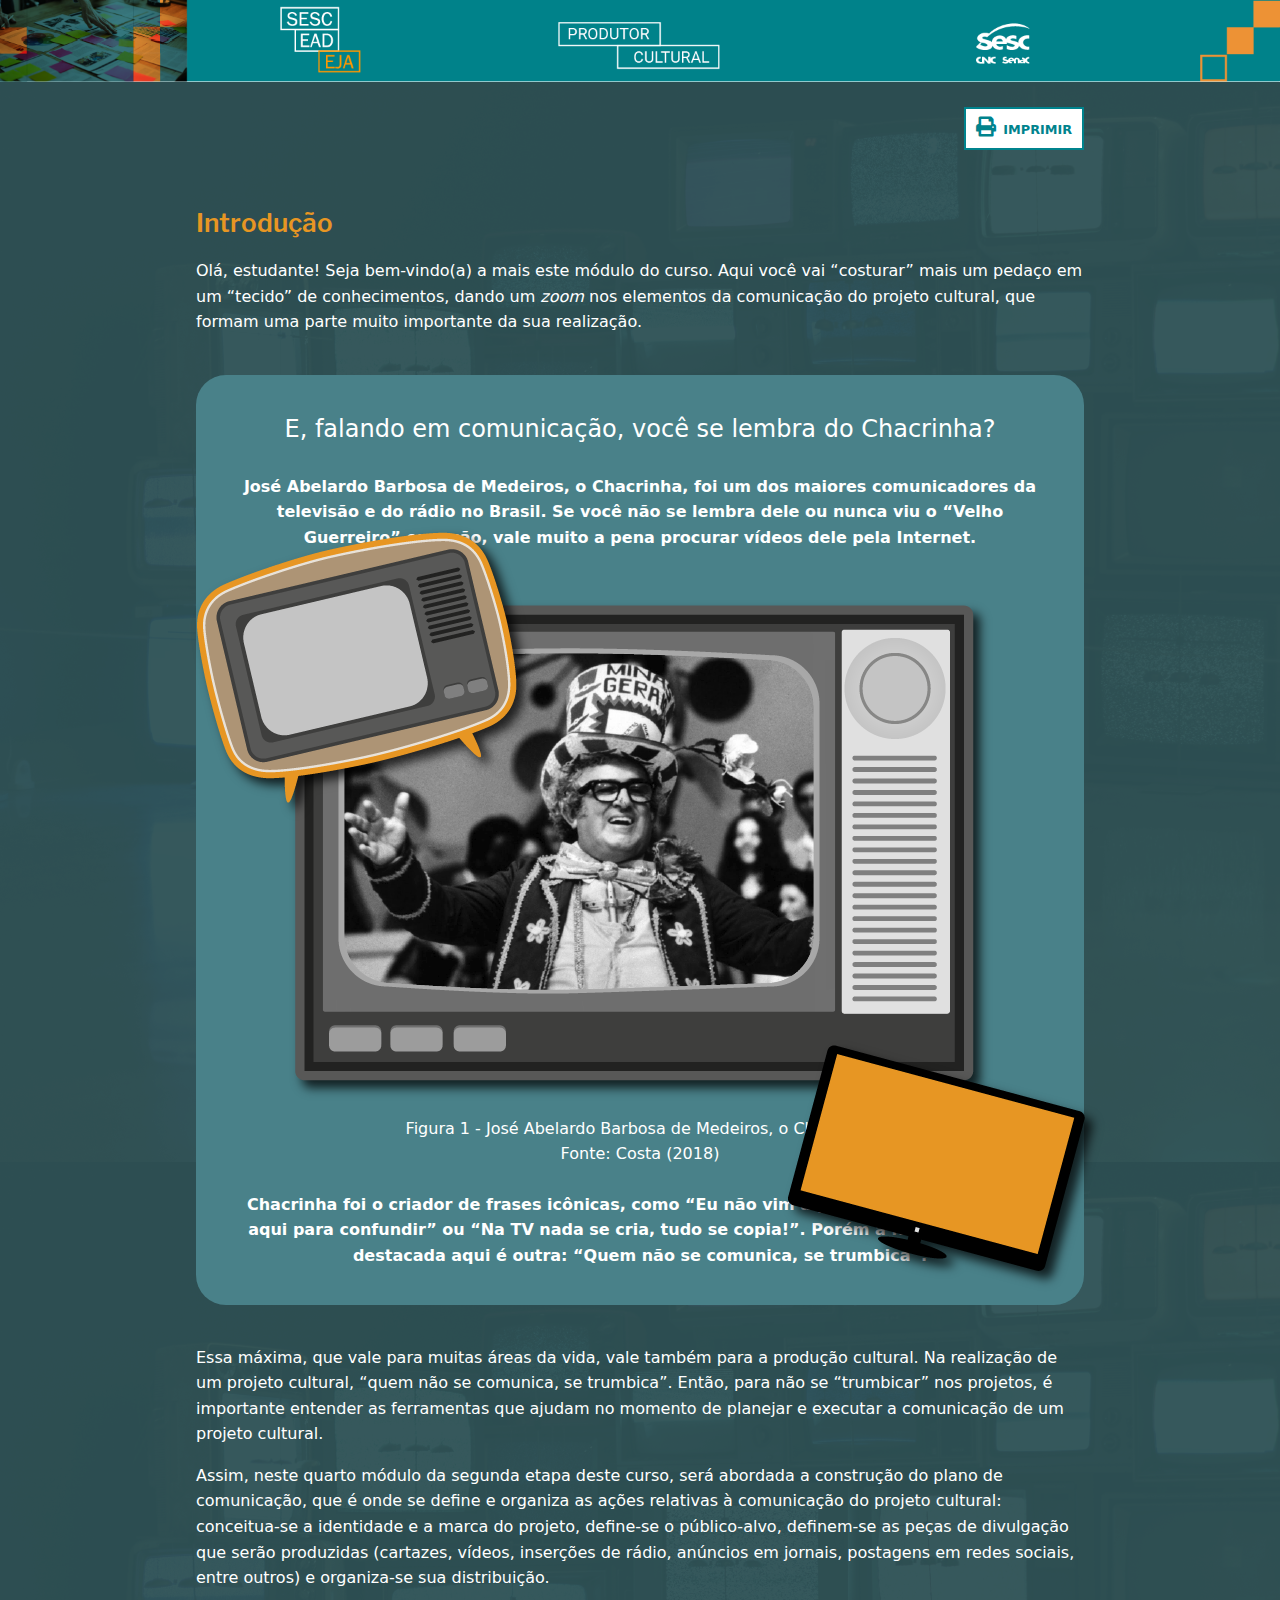
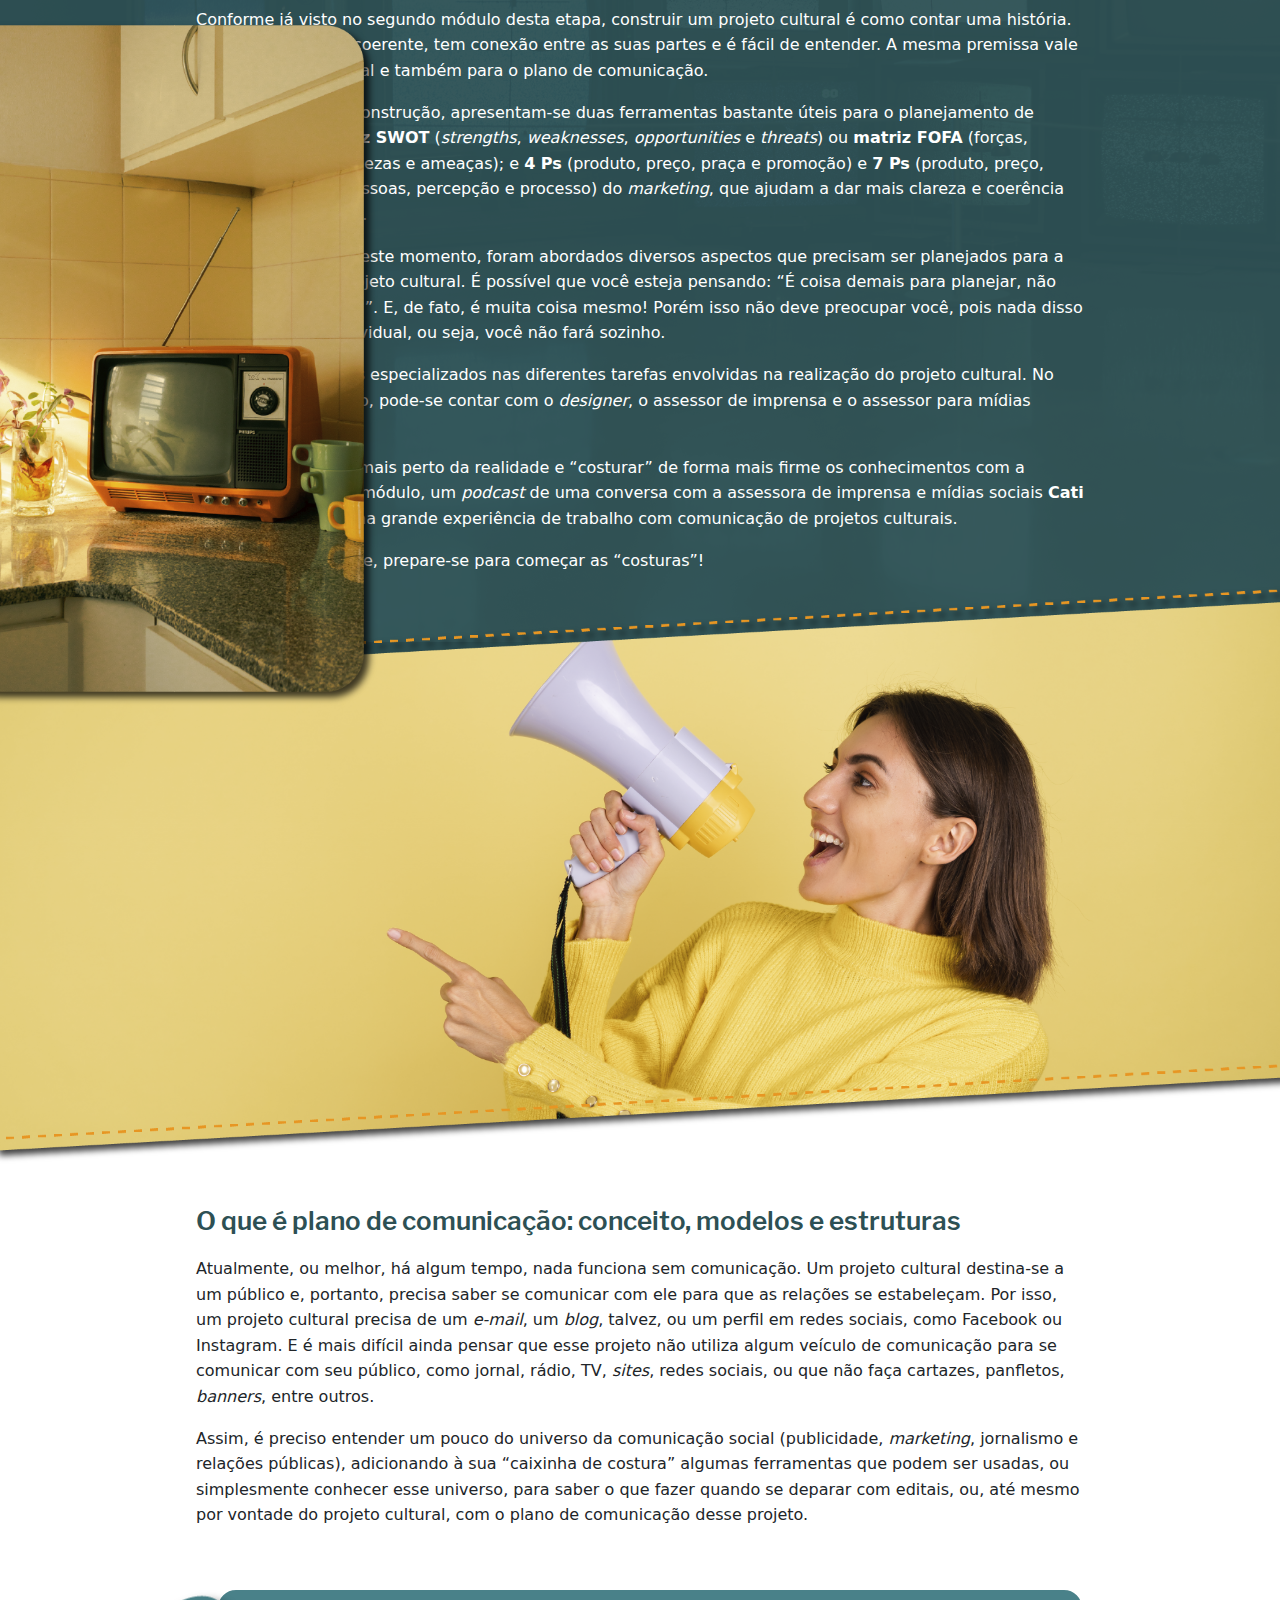
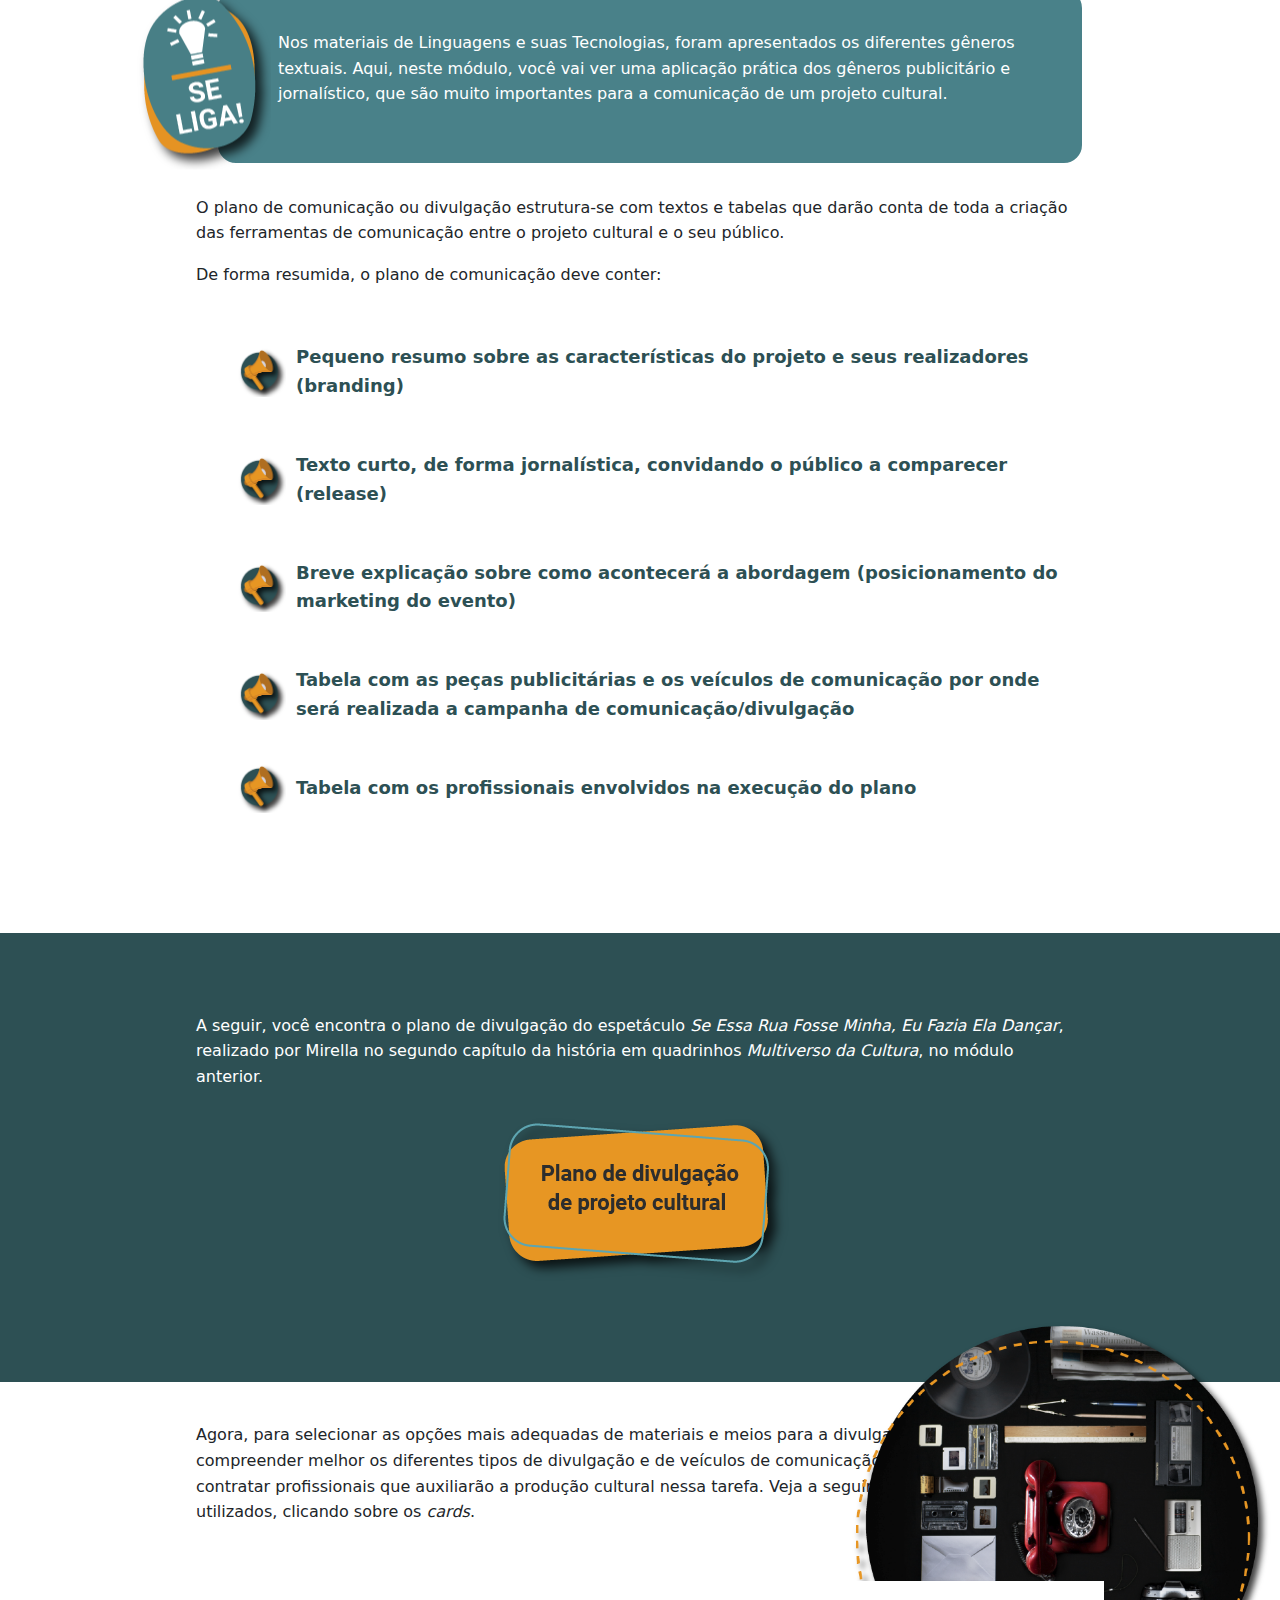
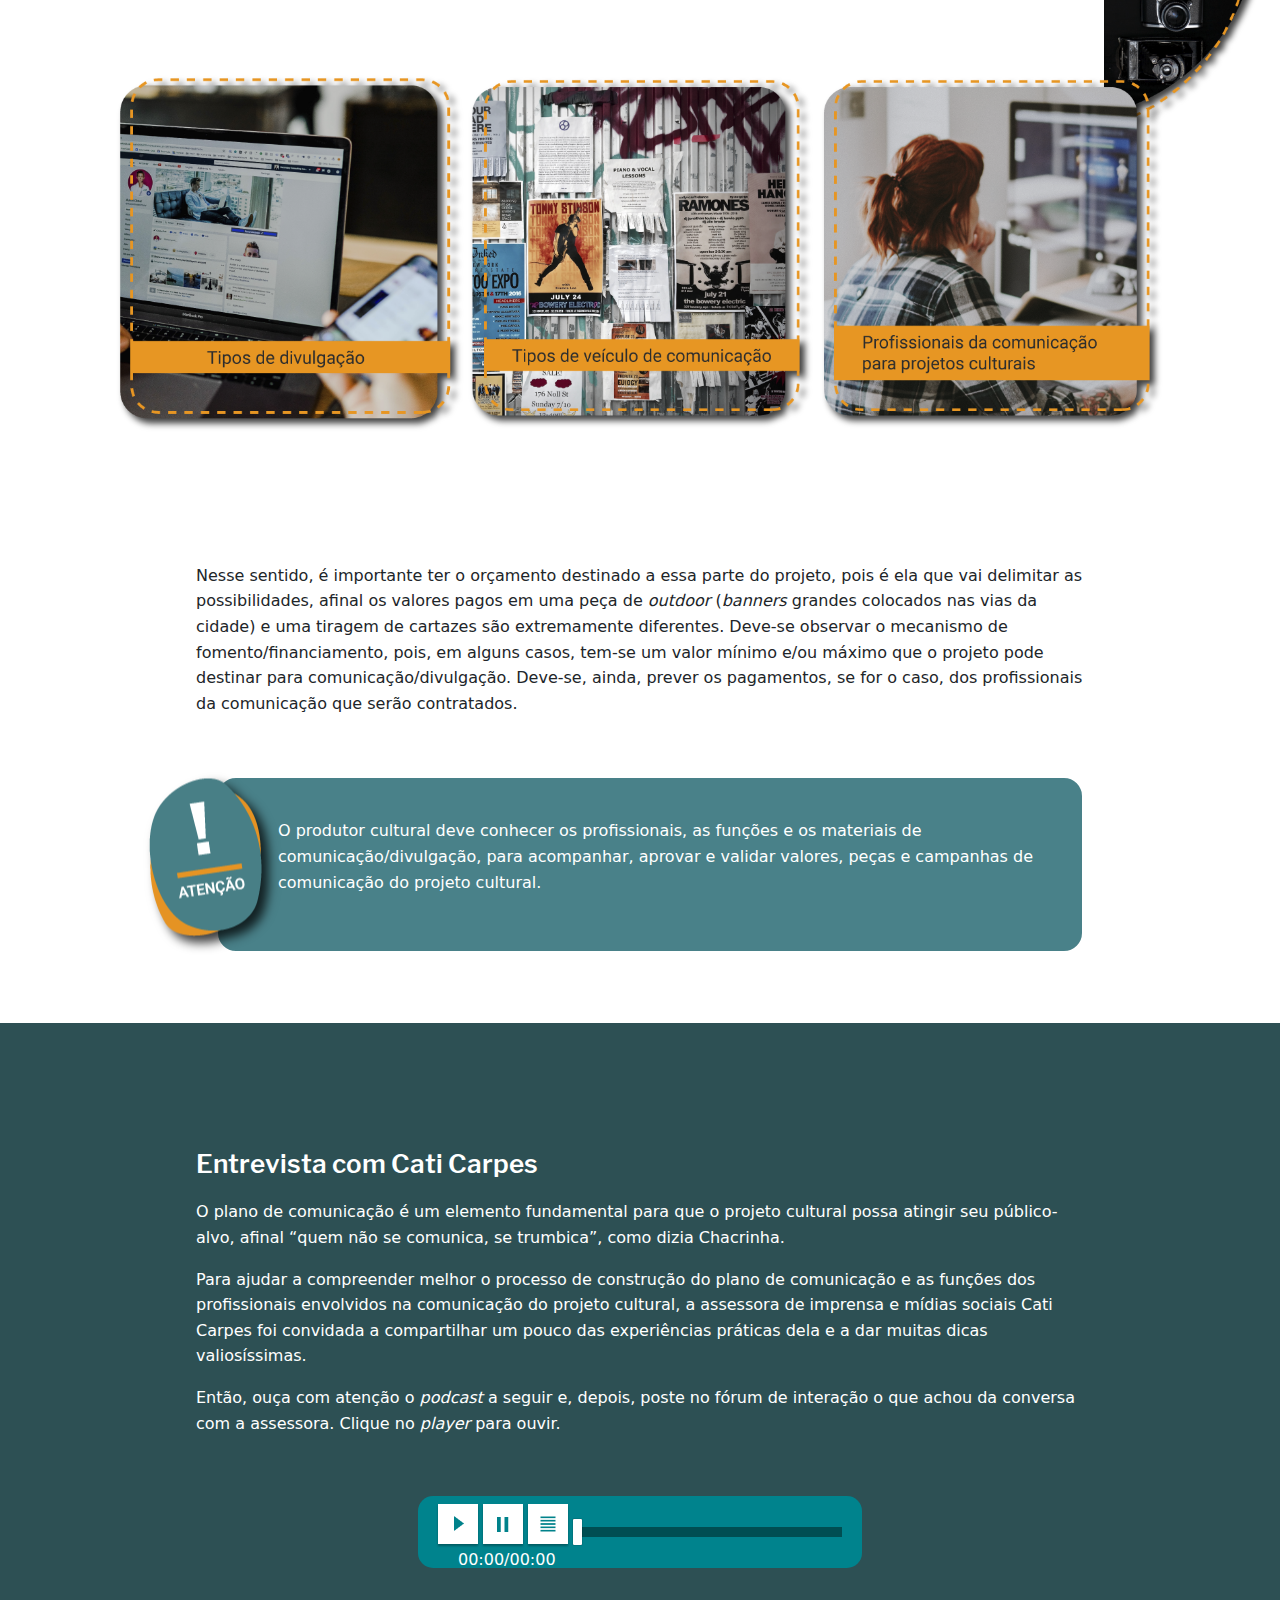
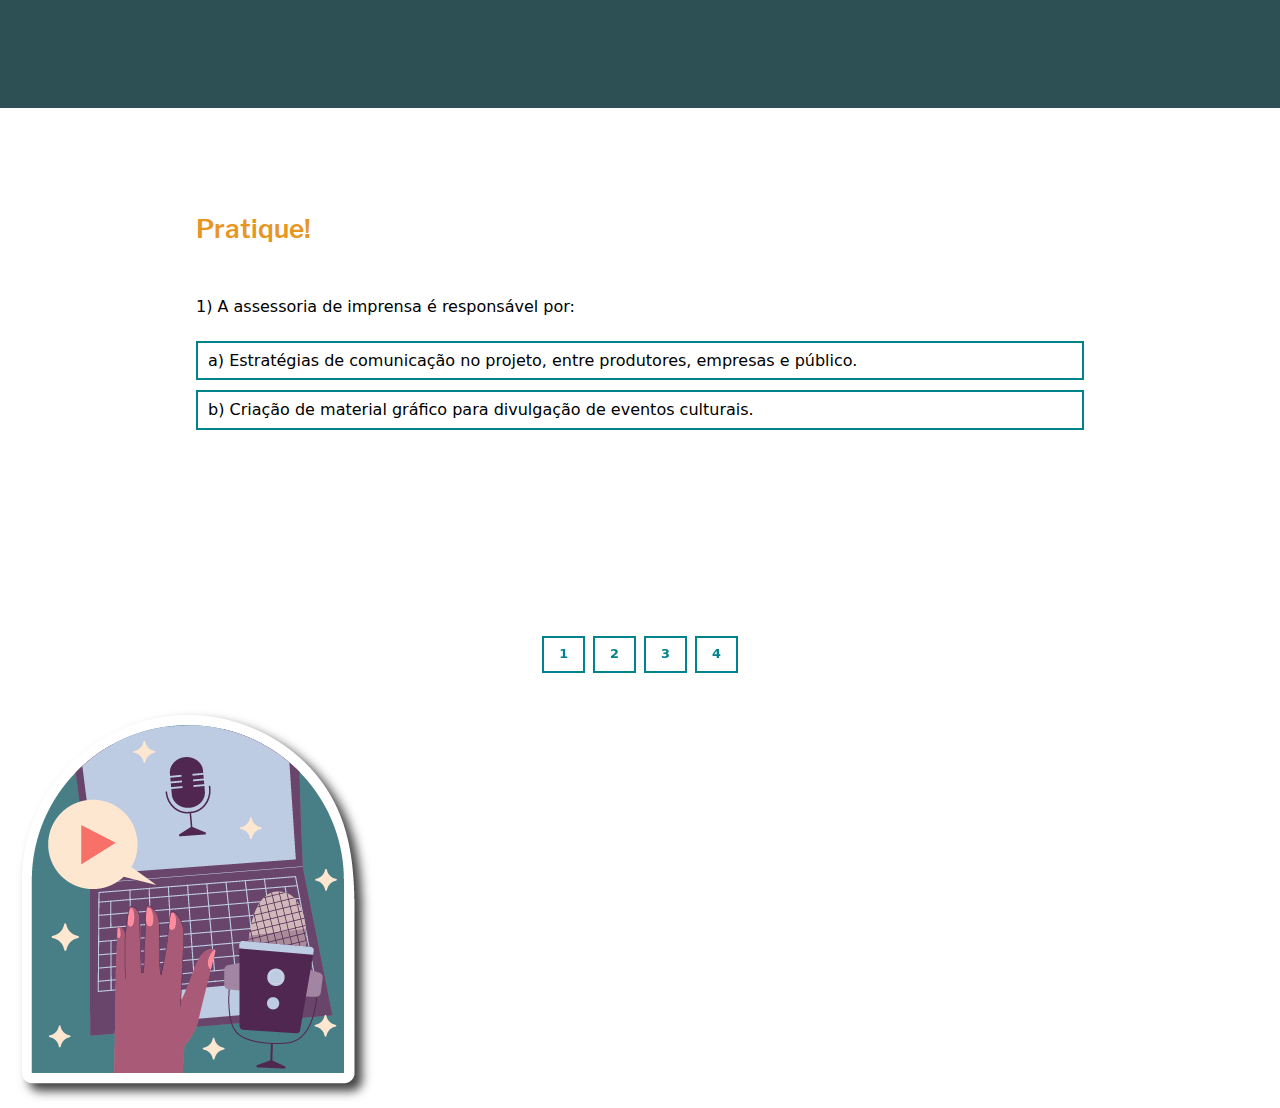
==== commit ddeef66b: "final" ====
--- a/conteudo/index.html
+++ b/conteudo/index.html
@@ -354,7 +354,7 @@
                 </div>
 
                 <div class="modal fade" id="modal-2" tabindex="-1" aria-labelledby="modelTitleId" style="display: none;" aria-hidden="true">
-                    <div class="modal-dialog modal-xl" role="document">
+                    <div class="modal-dialog modal-lg" role="document">
                         <div class="modal-content">
                             <div class="modal-header">
                                 <h5 class="modal-title">Tipos de divulgação</h5>
@@ -544,11 +544,12 @@
             <div class="pagina">
                 <div class="bloco-2-1">
                     <div class="container-fluid">
-                        <div class="row">
-                            <div class="col-lg-4">
-                                <img src="assets/02/elemento_lateral.png" class="img-fluid" alt="">
-                            </div>
-                            <div class="col-lg-5">
+                        <div class="row-2-1">
+                            <div class="col-img">
+                                <!-- <img src="assets/02/elemento_lateral.png" class="img-lado" alt=""> -->
+                                <div class="img"></div>
+                            </div>
+                            <div class="col-texto">
                                 <h2><em>Marketing</em> e cultura: dos valores à palavra e à imagem</h2>
                                 <p>Quando se pensa em produtos e serviços (no caso, aqui, culturais), estabelece-se proximidade
                                     com o
@@ -569,7 +570,7 @@
                                         que a marca
                                         do produto/serviço/evento passa algo, tem uma personalidade, uma visão, um
                                         relacionamento com o
-                                        público, que é definido com a palavra em inglês <em><a href="#" data-bs-toggle="tooltip" class="tooltip-link" title="" data-bs-original-title="Branding ou brand management, é a gestão de marca, o que se quer transmitir com imagens, textos, etc.">“branding”</a></em>.</p>
+                                        público, que é definido com a palavra em inglês “<em><a href="#" data-bs-toggle="tooltip" class="tooltip-link" title="" data-bs-original-title="Branding ou brand management, é a gestão de marca, o que se quer transmitir com imagens, textos, etc.">branding</a></em>”.</p>
                                 </div>
                                 <p>Assim sendo, <em>branding</em> ou <em>brand management</em> é uma estratégia de gestão da
                                     marca que
@@ -1034,9 +1035,9 @@
                             com
                             análise e distribuição de <em><a href="#" data-bs-toggle="tooltip" class="tooltip-link" title="" data-bs-original-title="Anúncios disparados e configurados em mídias digitais e redes sociais, como o Google Ads ou YouTube Ads.">social ads</a></em>.
                         </p>
-                        <h4>!! tooltip</h4>
+
                         <p>Hoje as tarefas do profissional de <em>social media</em> são:</p>
-                        <h4>!! tooltip</h4>
+
                         <ul>
                             <li>Definir e acompanhar métricas nas diversas redes sociais.</li>
                             <li>Acompanhar retenção de público (quanto tempo as pessoas ficam assistindo ou
@@ -1046,7 +1047,7 @@
                             <li>Interagir com o público, por meio de mensagens, <em>direct</em> (no Instagram) e
                                 comentários.
                             </li>
-                            <li>Atrair tráfego para os canais que gerencia (seja de forma paga, seja de forma orgânica).
+                            <li>Atrair tráfego para os canais que gerencia (seja de forma paga, seja de <a href="#" data-bs-toggle="tooltip" class="tooltip-link" title="" data-bs-original-title="Atração para redes sociais sem impulsionar de maneira paga.">forma orgânica</a>).
                                 Às
                                 vezes, esse profissional pode acumular as funções de assessor de imprensa e <em>social
                                     media</em>. O planejamento de postagens é essencial para quem quer fazer a
@@ -1077,18 +1078,127 @@
                         
                         <video src=""></video>
 
-                        <h3>Pratique!</h3>
-                        <p>Sabe-se, então, que a comunicação de projeto é muito importante, por isso sempre se destina
-                            uma parte
-                            do orçamento do projeto para pagamentos e compras relativas ao plano de comunicação. Dessa
-                            forma,
-                            pensando que se tem um orçamento de R$ 5.000,00 para a composição de um plano hipotético de
-                            comunicação para um <em>show</em> de música no centro de uma cidade, quais itens você,
-                            produtor
-                            cultural, inseriria em seu plano de comunicação? Assinale os itens, mas cuide para não
-                            exceder o
-                            valor total do orçamento:</p>
-                        <h4>!! tabela interativa</h4>
+                        <div class="hidden-xs">
+                            <h3>Pratique!</h3>
+                            <p>Sabe-se, então, que a comunicação de projeto é muito importante, por isso sempre se destina
+                                uma parte
+                                do orçamento do projeto para pagamentos e compras relativas ao plano de comunicação. Dessa
+                                forma,
+                                pensando que se tem um orçamento de R$ 5.000,00 para a composição de um plano hipotético de
+                                comunicação para um <em>show</em> de música no centro de uma cidade, quais itens você,
+                                produtor
+                                cultural, inseriria em seu plano de comunicação? Assinale os itens, mas cuide para não
+                                exceder o
+                                valor total do orçamento:</p>
+                            
+    
+                            <div class="atv-tabela">
+                                <table>
+                                    <tr>
+                                        <th>Peças de divulgação</th>
+                                        <th>Quantidade</th>
+                                        <th>Veículo de divulgação</th>
+                                        <th>Valor total</th>
+                                    </tr>
+                                    <tr id="row-1" class="row-select">
+                                        <td>Confecção de cartaz</td>
+                                        <td>10 unidades</td>
+                                        <td>Impressos</td>
+                                        <td>R$ 500,00</td>
+                                    </tr>
+                                    <tr id="row-2" class="row-select">
+                                        <td>
+                                            <em>Banner</em>
+                                        </td>
+                                        <td>2 unidades</td>
+                                        <td>Impressos</td>
+                                        <td>R$ 200,00</td>
+                                    </tr>
+                                    <tr id="row-3" class="row-select">
+                                        <td>Anúncio de jornal</td>
+                                        <td>10 inserções</td>
+                                        <td>Mídia impressa</td>
+                                        <td>R$ 1.000,00</td>
+                                    </tr>
+                                    <tr id="row-4" class="row-select">
+                                        <td>Anúncio de revista</td>
+                                        <td>1 inserção</td>
+                                        <td>Mídia impressa</td>
+                                        <td>R$ 300,00</td>
+                                    </tr>
+                                    <tr id="row-5" class="row-select">
+                                        <td><em>Spot</em> de rádio</td>
+                                        <td>5 inserções</td>
+                                        <td>Mídia radiofônica</td>
+                                        <td>R$ 1.000,00 </td>
+                                    </tr>
+                                    <tr id="row-6" class="row-select">
+                                        <td>Anúncio de televisão</td>
+                                        <td>3 inserções (horário do almoço)</td>
+                                        <td>Mídia televisiva</td>
+                                        <td>R$ 2.500,00</td>
+                                    </tr>
+                                    <tr id="row-7" class="row-select">
+                                        <td>Anúncio/publicação em redes sociais</td>
+                                        <td>2 meses de envios</td>
+                                        <td>Mídia digital (<em>e-mail</em>)</td>
+                                        <td>R$ 300,00</td>
+                                    </tr>
+                                    <tr id="row-8" class="row-select">
+                                        <td>Fotografias para redes sociais + fotógrafo</td>    
+                                        <td>20 fotos</td>    
+                                        <td>Mídia digital (Instagram)</td>    
+                                        <td>R$ 200,00</td>
+                                    </tr>
+    
+    
+                                    <tr id="row-9" class="row-select">
+                                        <td>Vídeos para redes sociais</td>    
+                                        <td>3 vídeos</td>    
+                                        <td>Mídia digital (Instagram - stories)</td>    
+                                        <td>R$ 200,00</td>
+                                    </tr>
+    
+                                    <tr id="row-10" class="row-select">
+                                        <td>Kit promocional para parceiros e apoiadores (com cartaz, convite, caneca e bottom)</td>
+                                        <td>10 kits</td>
+                                        <td>Material promocional</td>
+                                        <td>R$ 500,00</td>
+                                    </tr>
+    
+    
+                                    <tr id="row-11" class="row-select">
+                                        <td>Assessoria de imprensa</td>
+                                        <td>Divulgação orgânica em mídia impressa e televisiva</td>
+                                        <td>Contratação</td>
+                                        <td>R$ 1.000,00</td>
+                                    </tr>
+    
+                                    <tr id="row-12" class="row-select">
+                                        <td>Assessoria de social media</td>
+                                        <td>Criação de conteúdos e SAC (serviço de atendimento ao cliente) nas redes sociais</td>
+                                        <td>Contratação</td>
+                                        <td>R$ 800,00</td>
+                                    </tr>
+    
+                                    <tr id="row-13" class="row-select">
+                                        <td>Designer gráfico</td>
+                                        <td>Produção de artes gráficas</td>
+                                        <td>Contratação</td>
+                                        <td>R$ 600,0</td>
+                                    </tr>
+                                    <tr class="row-resultado">
+                                        <th colspan="2"></th>
+                                        <th>TOTAL</th>
+                                        <th id="money">
+                                            R$ <span id="resultado">0</span>,00
+                                        </th>
+                                    </tr>
+                                </table>
+                                <p class="texto-erro">Você ultrapassou o valor do orçamento! Retire algum dos itens selecionados.</p>
+                            </div>
+                        </div>
+
                     </div>
                 </div>
                 <img src="assets/03/divisoria_4.png" alt="" class="divisoria divisoria-3-4">
@@ -1188,7 +1298,7 @@
                                 </tr>
                                 <tr>
                                     <td>Produto 3.3</td>
-                                    <td>Entrega de 1 relatório de avaliação do evento	</td>
+                                    <td>Entrega de 1 relatório de avaliação do evento</td>
                                     <td>16/07</td>
                                     <td>1</td>
                                     <td>1</td>
@@ -1451,6 +1561,7 @@
             document.body.appendChild(scriptElem);
 
     </script>
+    <script src="assets/atv-tabela.js"></script>
 </body>
 
 </html>--- a/conteudo/assets/custom.css
+++ b/conteudo/assets/custom.css
@@ -18,6 +18,7 @@
 h3 {
     font-size: 26px;
     color: #e79623;
+    margin-top: 45px;
 }
 .bloco-1-1 .container {
     background-color: transparent;
@@ -93,13 +94,29 @@
     background-attachment: fixed;
     background-position: center;
 }
-.bloco-2-1 .col-lg-5 {
+.bloco-2-1 .col-texto {
     padding-top: 100px;
     padding-bottom: 80px;
     margin-left: 45px;
 }
-.bloco-2-1 .col-lg-5 h2 {
+.bloco-2-1 .col-texto h2 {
     margin-bottom: 35px;
+}
+.row-2-1 {
+    display: flex;
+}
+.col-img {
+    overflow: hidden;
+}
+.col-img .img {
+    width: 500px;
+    height: 1550px;
+    background-image: url('02/elemento_lateral.png');
+    background-size: cover;
+    background-position: center right;
+}
+.col-texto {
+    width: 766px;
 }
 .anotacao {
     height: 500px;
@@ -114,7 +131,7 @@
     align-items: center;
     padding: 50px 75px;
 }
-.bloco-2-1 .col-lg-5 p {
+.bloco-2-1 .col-texto p {
     margin-bottom: 45px;
 }
 .bloco-2-2 {
@@ -423,10 +440,11 @@
     margin-left: 0;
 }
 video {
-    width: 470px;
+    width: 520px;
     background-color: #333;
     display: block;
-    margin: 20px auto;
+    margin: 60px auto;
+    border-radius: 10px;
 }
 .painel-gaitinha {
     margin: 40px auto;
@@ -523,4 +541,150 @@
     justify-content: center;
     align-items: center;
     margin: 40px auto;
+}
+
+/* atividade tabela */
+.atv-tabela table {
+    margin: 25px auto;
+}
+.atv-tabela table th, .atv-tabela table td {
+    padding: 10px;
+}
+.atv-tabela table th {
+    text-align: center;
+    background-color: #498189;
+    color: white;
+    border: 1px solid #498189;
+}
+.atv-tabela table td {
+    border: 1px solid #333;
+    border-collapse: collapse;
+    min-width: 110px;
+}
+.row-resultado th {
+    min-width: 110px;
+}
+.atv-tabela tr.row-select {
+    transition-duration: .4s;
+}
+.atv-tabela tr.row-select:hover {
+    box-shadow: 2px 2px 3px #333;
+    cursor: pointer;
+    background-color: #e7962370;
+    transition-duration: .4s;
+}
+
+.atv-tabela tr.selected {
+    cursor: pointer;
+    background-color: #e7962370;
+    transition-duration: .4s;
+}
+.texto-erro {
+    color: red;
+    text-align: center;
+}
+.error {
+    color: red !important;
+}
+.disabled {
+    pointer-events: none;
+    cursor: unset;
+    background-color: rgba(170, 170, 170, 1);
+    opacity: .3;
+    transition-duration: .4s;
+}
+
+.esquemaDaBru .enunciado {
+    font-weight: 500;
+    color: black;
+    padding-top: 30px;
+}
+
+@media (max-width:1550px){
+    .btn-container button {
+        width: 28%;
+        background-size: contain;
+        background-repeat: no-repeat;
+        background-position: center;
+    }
+}
+
+@media (max-width:1205px) {
+    .btn-container {
+        flex-direction: column;
+        align-items: center;
+    }
+    .bloco-1-4 .btn-container::before {
+        content: unset;
+    }
+    .btn-container button {
+        width: 450px;
+        background-size: contain;
+        background-repeat: no-repeat;
+        background-position: center;
+    }
+    .btn-container.container-fluid {
+        max-width: 928px;
+    }
+}
+
+@media (max-width: 650px) {
+    .btn-container {
+        flex-direction: column;
+    }
+    .btn-container button {
+        height: 400px;
+        width: 100%;
+        background-size: contain;
+        background-repeat: no-repeat;
+    }
+    /* #modal-2 .modal-header, #modal-2 .modal-body, #modal-2 .modal-footer,
+    #modal-3 .modal-header, #modal-3 .modal-body, #modal-3 .modal-footer,
+    #modal-4 .modal-header, #modal-4 .modal-body, #modal-4 .modal-footer {
+        display: unset;
+    }
+    #modal-2 .modal-content,
+    #modal-3 .modal-content,
+    #modal-4 .modal-content {
+        height: auto;
+        width: auto;
+        background-image: unset;
+
+    }
+    .modal-dialog {
+        background-color: white;
+    } */
+    #modal-2 .modal-content,
+    #modal-3 .modal-content,
+    #modal-4 .modal-content {
+        width: 100%;
+        height: 600px;
+    }
+    video {
+        width: 100%;
+    }
+    .hidden-xs {
+        display: none;
+    }
+    .col-texto {
+        width: 100%;
+    }
+    .anotacao {
+        width: 100%;
+        padding: 25px;
+        background-color: wheat;
+        background-image: unset;
+        height: unset;
+    }
+    .col-img {
+        display: none;
+    }
+    .bloco-2-1 .col-texto {
+        margin-left: unset;
+        padding-left: 15px;
+        padding-right: 15px;
+    }
+    .btn-container-2 {
+        flex-direction: column;
+    }
 }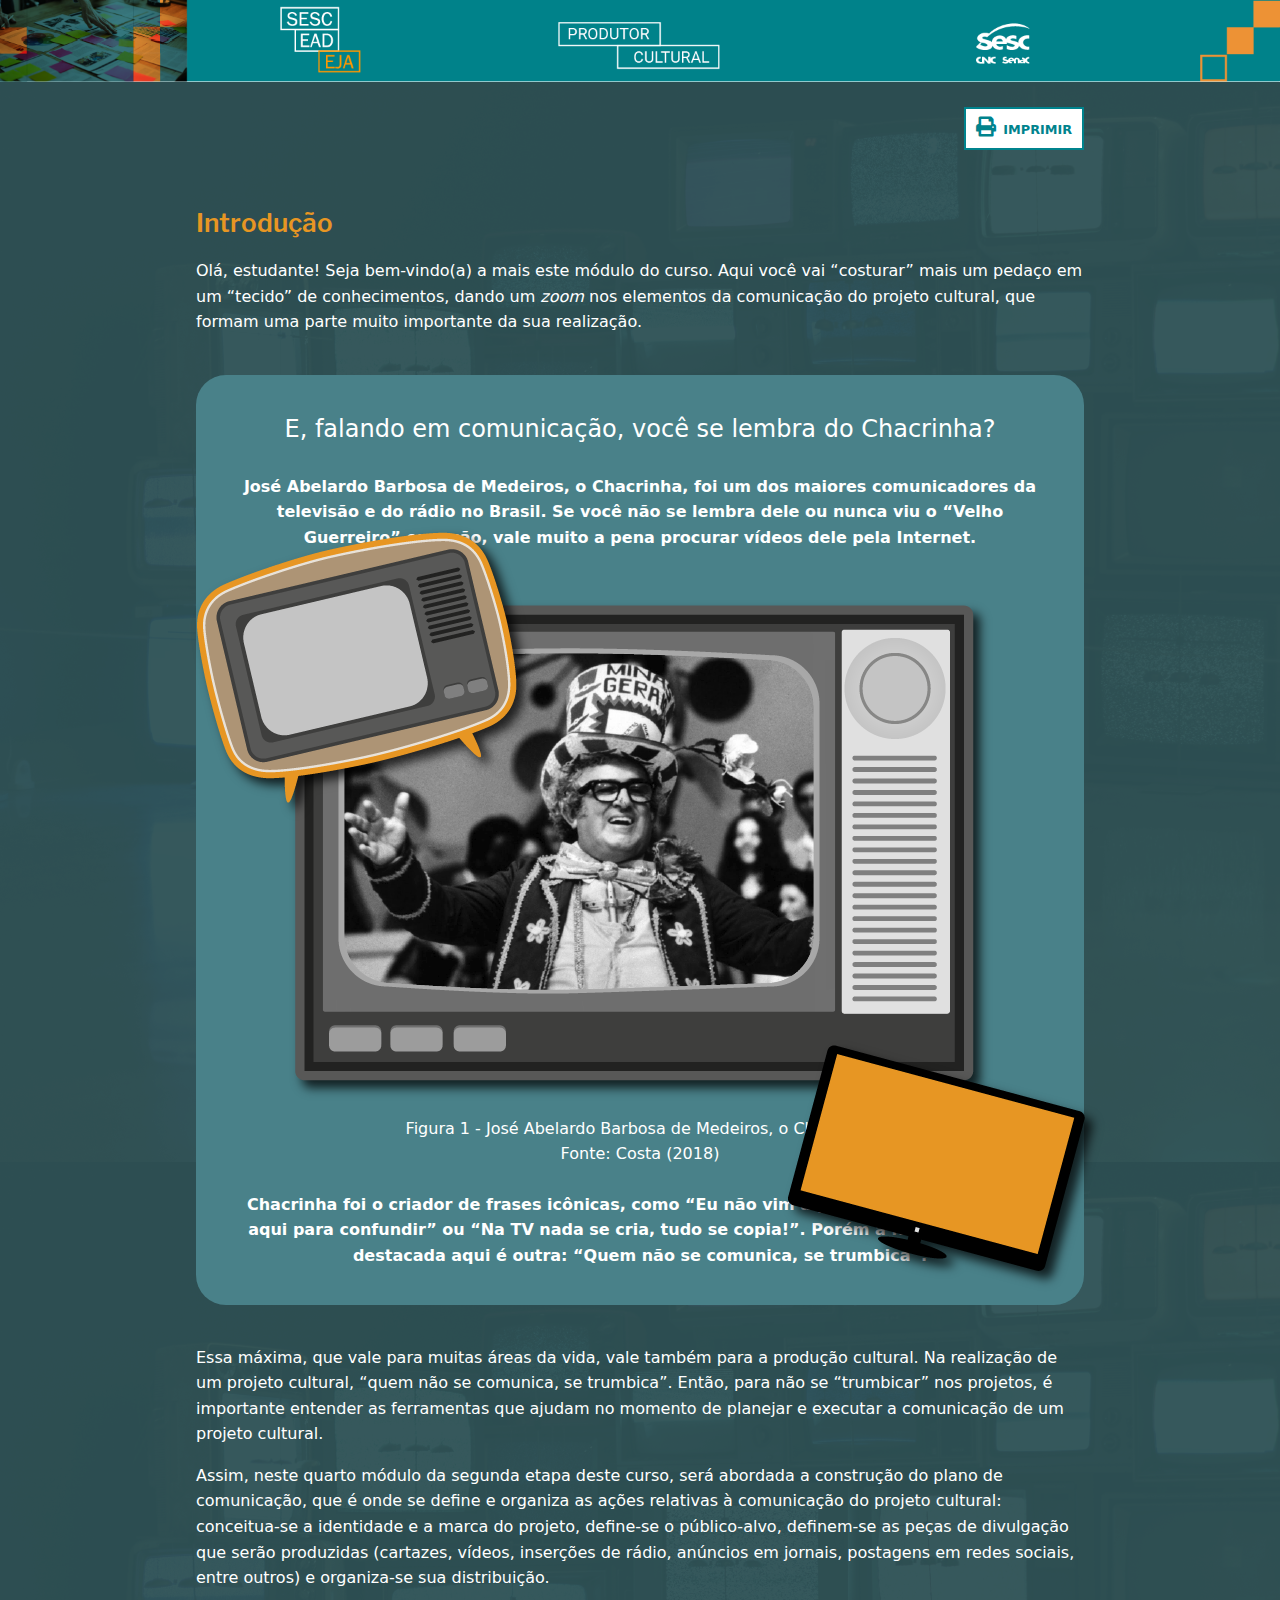
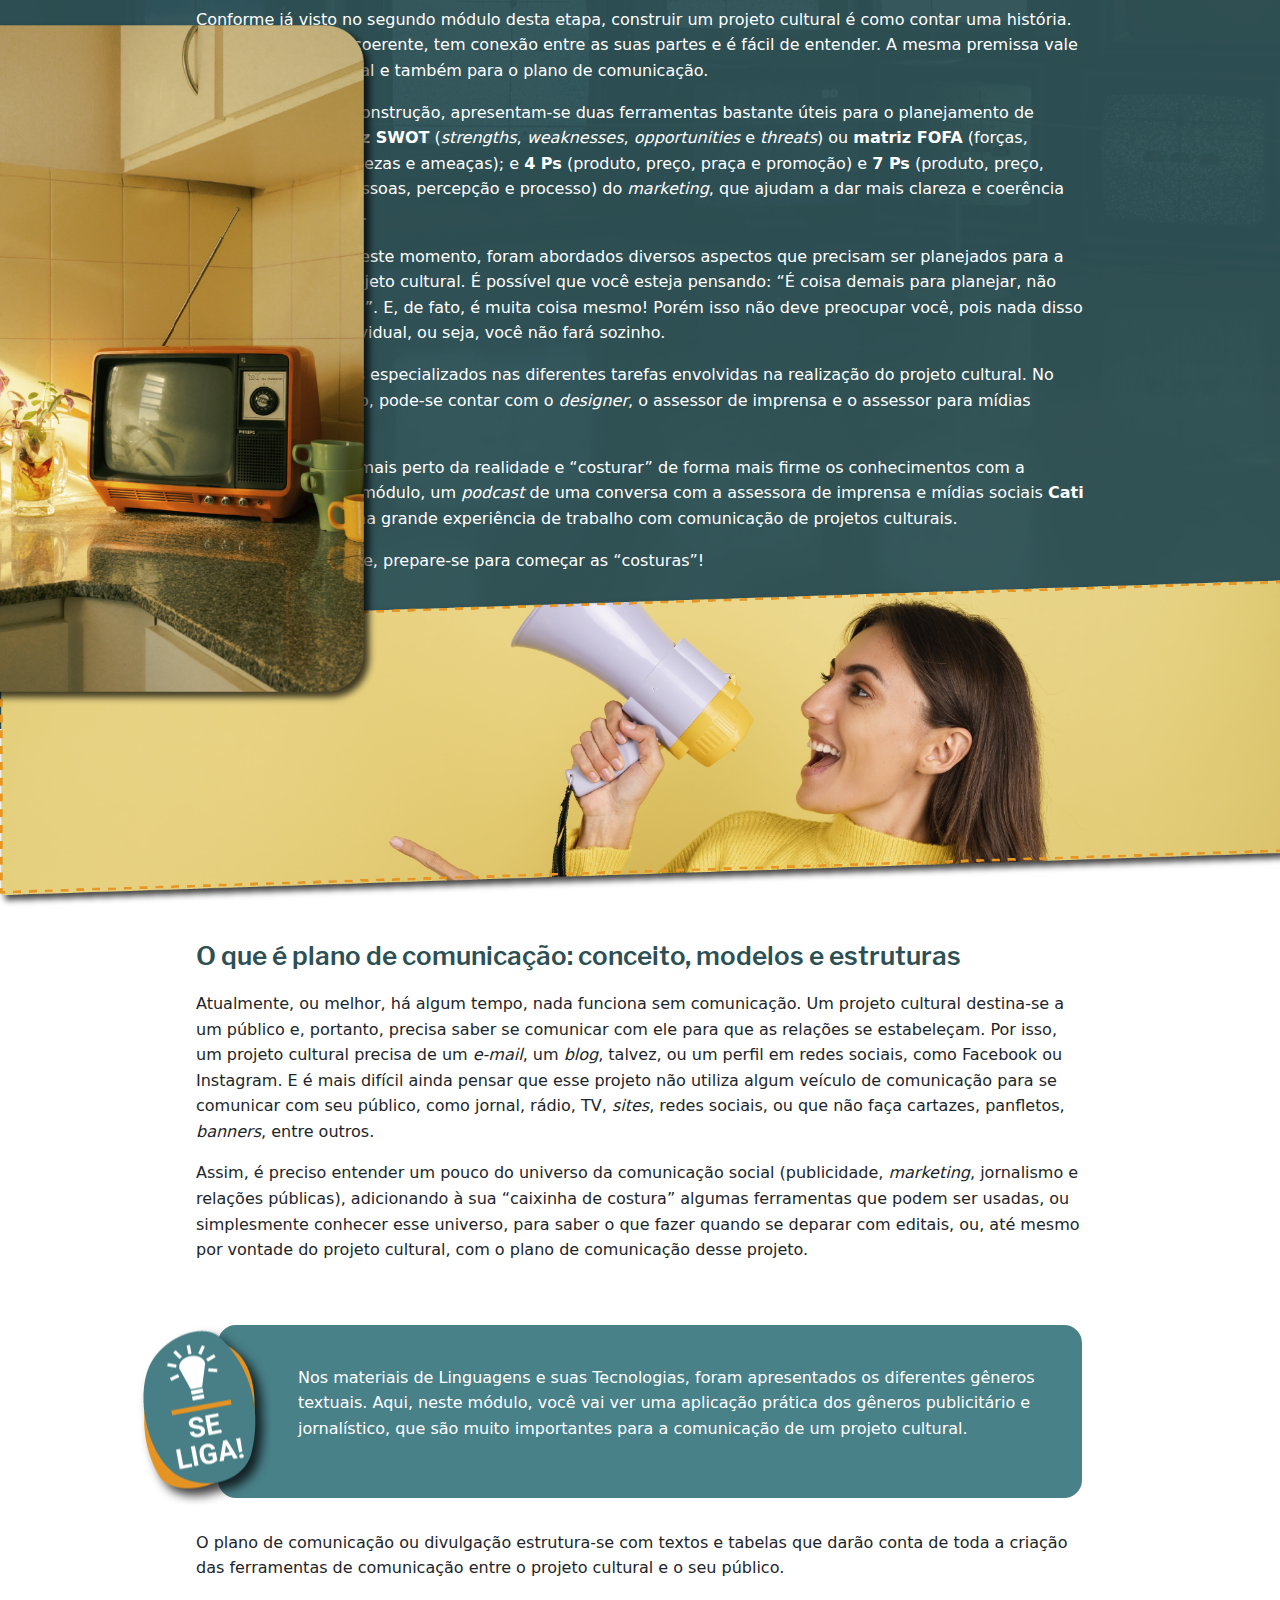
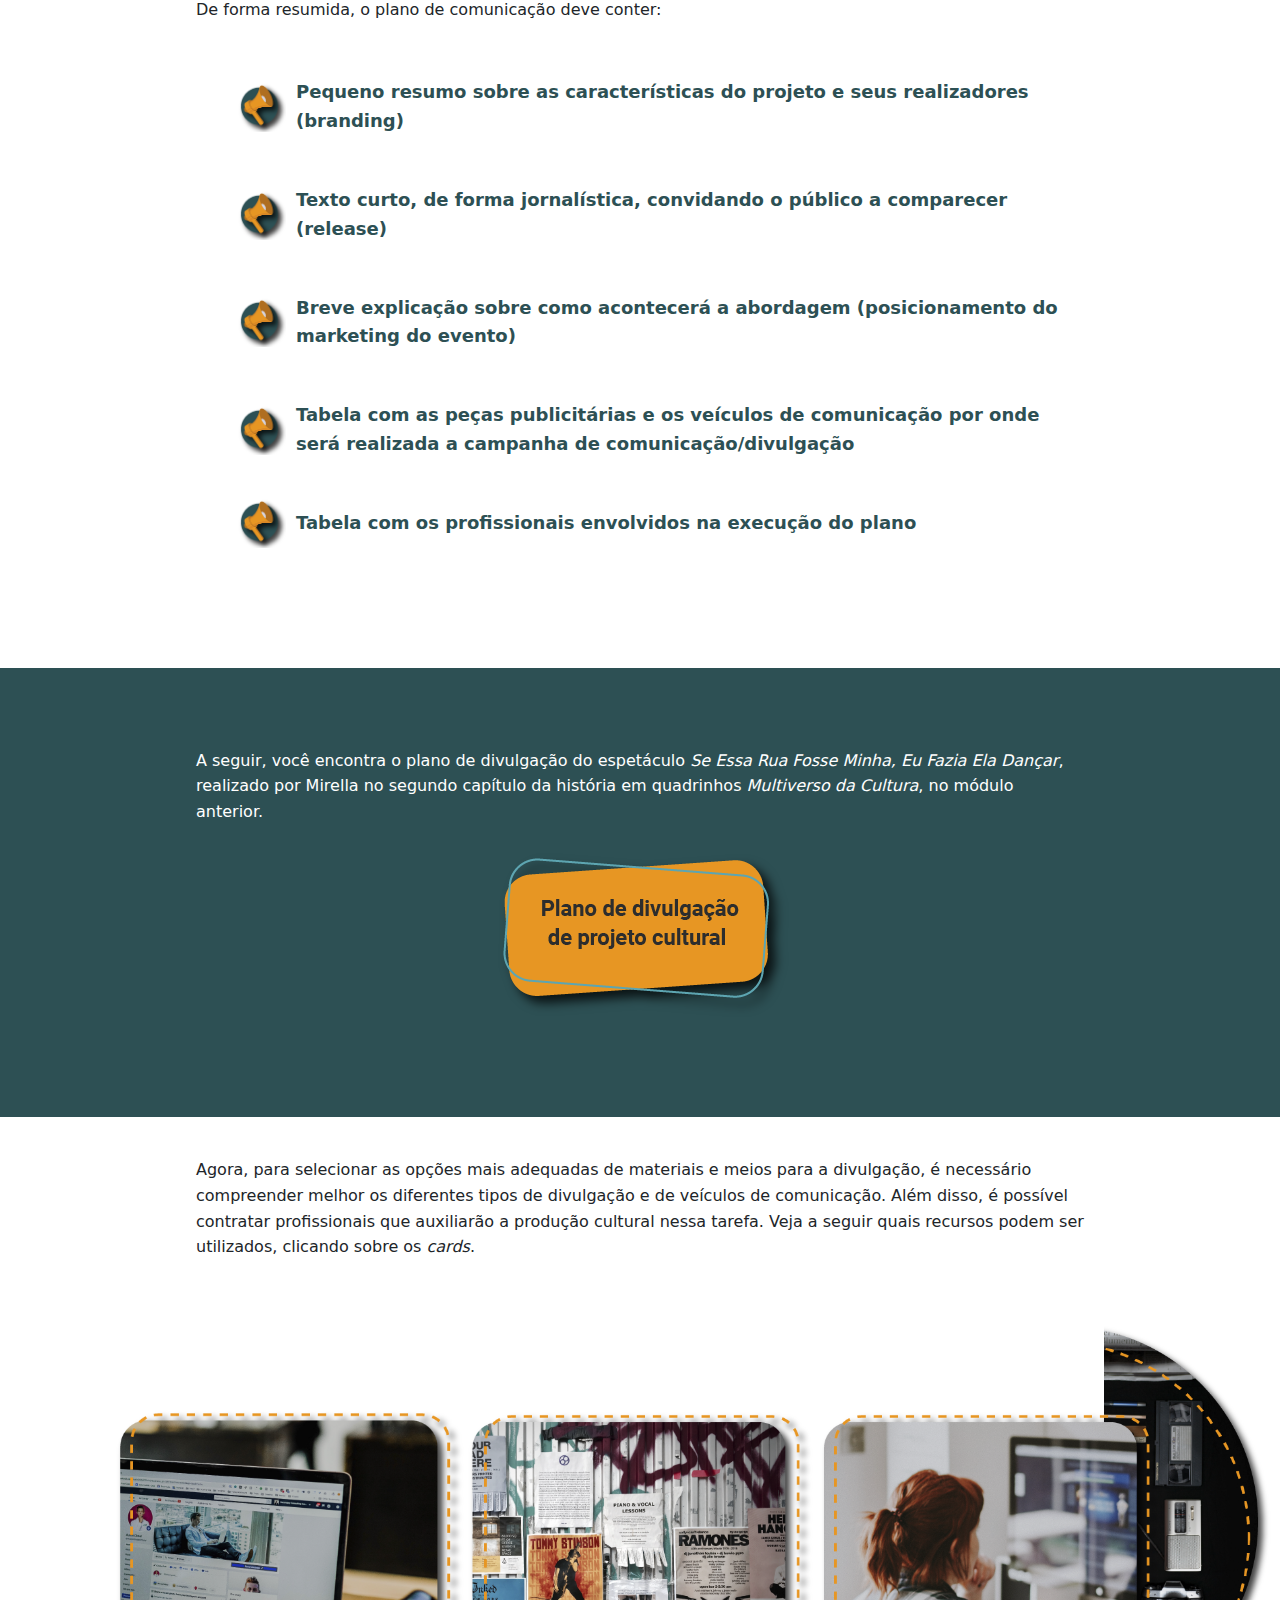
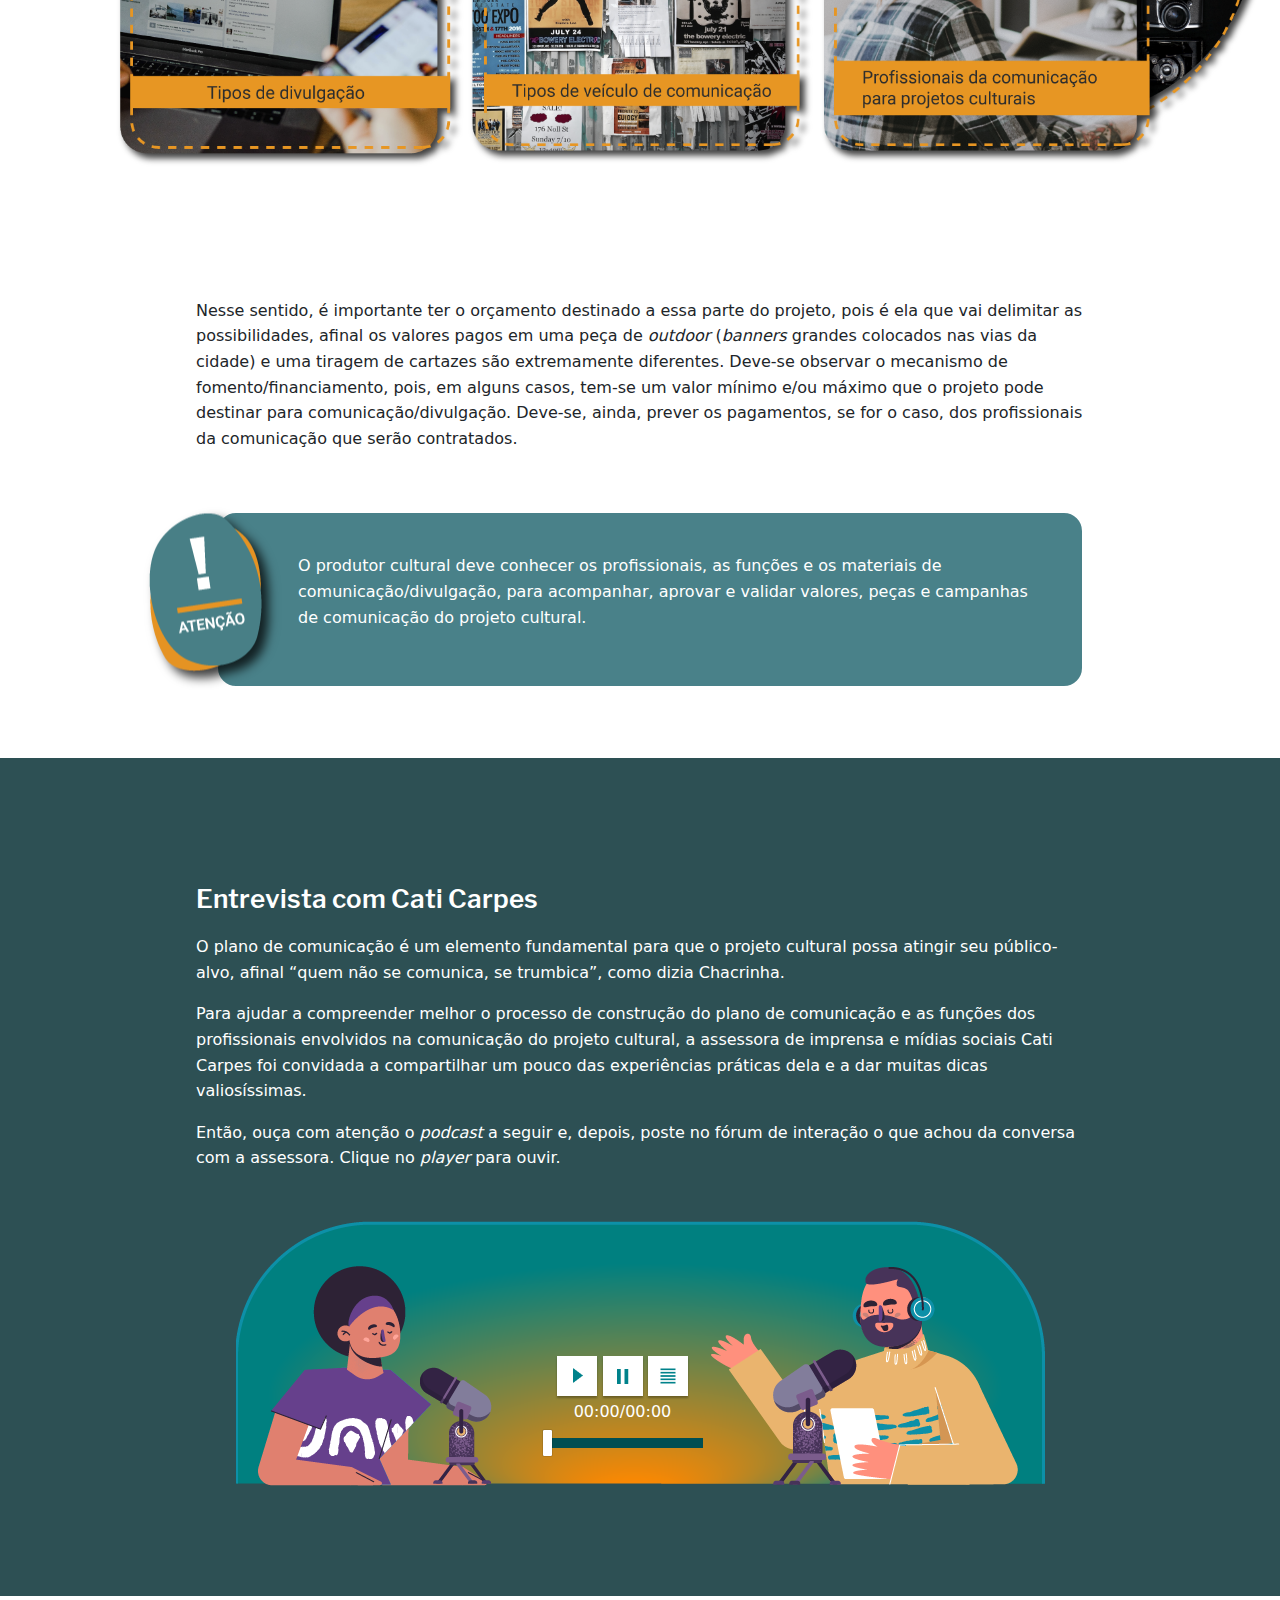
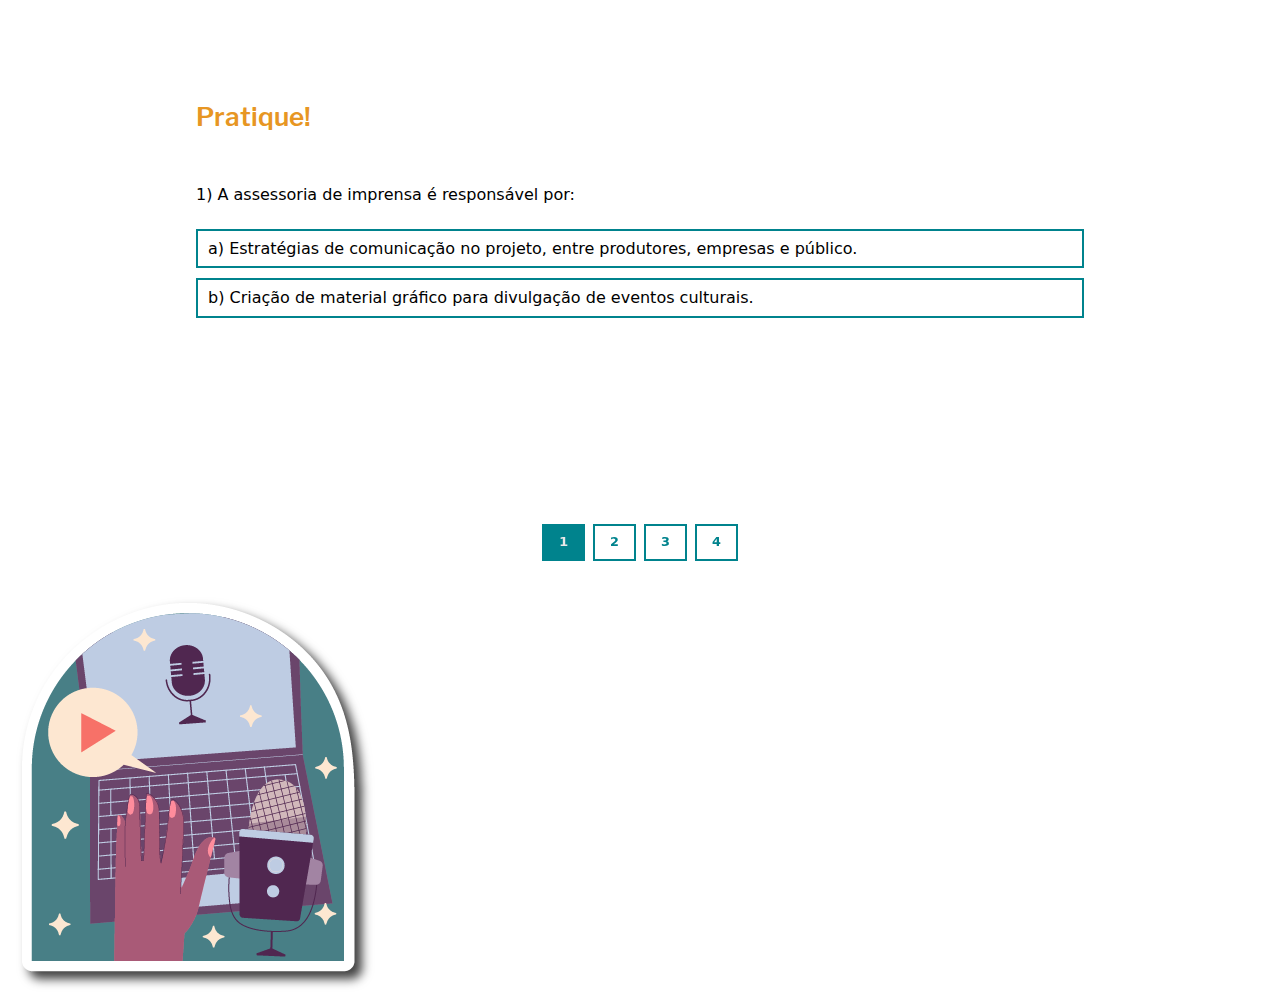
==== commit 42bd9326: "Ajustes" ====
--- a/conteudo/index.html
+++ b/conteudo/index.html
@@ -50,9 +50,9 @@
         </header>
         <section class="paginas">
             <div class="pagina">
-                <img src="assets/01/tv_1.png" data-rellax-speed="2" class="rellax rellax-1">
-                <img src="assets/01/tv_2.png" data-rellax-speed="2" class="rellax rellax-2">
-                <img src="assets/01/elemento_lateral.png" data-rellax-speed="3" class="rellax rellax-3">
+                <img src="assets/01/tv_1.png" data-rellax-speed="2" class="rellax rellax-1 no-print">
+                <img src="assets/01/tv_2.png" data-rellax-speed="2" class="rellax rellax-2 no-print">
+                <img src="assets/01/elemento_lateral.png" data-rellax-speed="3" class="rellax rellax-3 no-print">
                 <div class="bloco-1-1">
                     <div class="container">
                         <h3>Introdução</h3>
@@ -135,8 +135,8 @@
                         <p>Então, caro estudante, prepare-se para começar as “costuras”!</p>
                     </div>
                 </div>
-                <img src="assets/01/divisoria.png" alt="" class="divisoria-1-1">
-                <img src="assets/01/elemento_lateral_2.png" data-rellax-speed="3" class="rellax rellax-4">
+                <img src="assets/01/divisoria.png" alt="" class="divisoria-1-1 no-print">
+                <img src="assets/01/elemento_lateral_2.png" data-rellax-speed="3" class="rellax rellax-4 no-print">
                 <div class="bloco-1-2">
                     <div class="container">
                         <h3>O que é plano de comunicação: conceito, modelos e estruturas</h3>
@@ -202,7 +202,9 @@
                         <div class="modal-content">
                             <div class="modal-header">
                                 <h5 class="modal-title">Plano de divulgação de projeto cultural</h5>
-                                <button type="button" class="btn-close" data-bs-dismiss="modal" aria-label="Close"></button>
+                                <button type="button" class="btn-close" data-bs-dismiss="modal" aria-label="Close">
+                                    <i class="fa fa-times" aria-hidden="true"></i>
+                                </button>
                             </div>
                             <div class="modal-body">
                                 <div class="container">
@@ -356,9 +358,10 @@
                 <div class="modal fade" id="modal-2" tabindex="-1" aria-labelledby="modelTitleId" style="display: none;" aria-hidden="true">
                     <div class="modal-dialog modal-lg" role="document">
                         <div class="modal-content">
+                            <button type="button" class="btn-close" data-bs-dismiss="modal" aria-label="Close"></button>
                             <div class="modal-header">
                                 <h5 class="modal-title">Tipos de divulgação</h5>
-                                <button type="button" class="btn-close" data-bs-dismiss="modal" aria-label="Close"></button>
+                                <button type="button" class="btn-close" data-bs-dismiss="modal" aria-label="Close">x</button>
                             </div>
                             <div class="modal-body">
                                 <div class="container">
@@ -390,9 +393,10 @@
                 <div class="modal fade" id="modal-3" tabindex="-1" aria-labelledby="modelTitleId" style="display: none;" aria-hidden="true">
                     <div class="modal-dialog modal-xl" role="document">
                         <div class="modal-content">
+                            <button type="button" class="btn-close" data-bs-dismiss="modal" aria-label="Close"></button>
                             <div class="modal-header">
                                 <h5 class="modal-title">Tipos de veículo de comunicação</h5>
-                                <button type="button" class="btn-close" data-bs-dismiss="modal" aria-label="Close"></button>
+                                <button type="button" class="btn-close" data-bs-dismiss="modal" aria-label="Close">x</button>
                             </div>
                             <div class="modal-body">
                                 <div class="container">
@@ -424,9 +428,10 @@
                 <div class="modal fade" id="modal-4" tabindex="-1" aria-labelledby="modelTitleId" style="display: none;" aria-hidden="true">
                     <div class="modal-dialog modal-xl" role="document">
                         <div class="modal-content">
+                            <button type="button" class="btn-close" data-bs-dismiss="modal" aria-label="Close"></button>
                             <div class="modal-header">
                                 <h5 class="modal-title">Profissionais da comunicação para projetos culturais</h5>
-                                <button type="button" class="btn-close" data-bs-dismiss="modal" aria-label="Close"></button>
+                                <button type="button" class="btn-close" data-bs-dismiss="modal" aria-label="Close">x</button>
                             </div>
                             <div class="modal-body">
                                 <div class="container">
@@ -488,7 +493,7 @@
                     </div>
                 </div>
                 <div class="bloco-1-5">
-                    <img src="assets/01/podcast.png" data-rellax-speed="3" class="rellax rellax-5">
+                    <img src="assets/01/podcast.png" data-rellax-speed="3" class="rellax rellax-5 no-print">
                     <div class="container">
                         <h3>Entrevista com Cati Carpes</h3>
                         <p>O plano de comunicação é um elemento fundamental para que o projeto cultural possa atingir
@@ -504,6 +509,7 @@
                         <p>Então, ouça com atenção o <em>podcast</em> a seguir e, depois, poste no fórum de interação o
                             que
                             achou da conversa com a assessora. Clique no <em>player</em> para ouvir. </p>
+                            <!--
                             <div class="sesc-audio-player no-print">
                                 <audio>
                                     <source src="assets/01/podcast.mp3" type="audio/mpeg">
@@ -519,13 +525,195 @@
                                         <input type="range" value="0" max="100" step="any">
                                     </div>
                                 </div>
-        
+                            </div>
+                            -->
+
+                            <div class="podcast-container no-print">
+                                <div class="sesc-audio-player no-print">
+                                    <audio>
+                                        <source src="assets/01/podcast.mp3" type="audio/mpeg">
+                                    </audio>
+                                    <div class="row">
+                                        <div class="botoes">
+                                            <button title="Tocar" class="btn-play btn-player"></button>
+                                            <button title="Pause" class="btn-pause btn-player"></button>
+                                            <button title="Transcrição" data-bs-toggle="modal" data-bs-target="#modal-transcricao-audio" class="btn-transcricao btn-player"></button>
+                                            <div class="timestamp">00:00/00:00</div>
+                                        </div>
+                                        <div class="barra">
+                                            <input type="range" value="0" max="100" step="any">
+                                        </div>
+                                    </div>
+            
+                                </div>
+                            </div>
+                            <div class="modal fade" id="modal-transcricao-audio" tabindex="-1" aria-labelledby="exampleModalLabel" aria-hidden="true">
+                                <div class="modal-dialog modal-lg">
+                                    <div class="modal-content no-print">
+                                        <div class="modal-header">
+                                            <h5 class="modal-title" id="exampleModalLabel">Direitos Autorais</h5>
+                                            <button type="button" class="btn-close" data-bs-dismiss="modal" aria-label="Close">x</button>
+                                        </div>
+                                        <div class="modal-body">
+                                            <p><b>Orador 1 </b></p>
+                                            <p>Oi, pessoal! Boa tarde! </p>
+                                            <p><b>Orador 2 </b></p>
+                                            <p>Conta aqui para os nossos alunos, Cati, o que tu faz. Fala um pouco da tua experiência para a gente. </p>
+                                            <p><b>Orador 1 </b></p>
+                                            <p>Então, meu nome é Cati Carpes. Eu sou jornalista, tenho uma agência de comunicação, uma assessoria de comunicação, com meu esposo, que é <i>designer</i> gráfico, e que se chama Refazenda Comunicação. </p>
+                                            <p>A Refazenda surgiu para contextualizar, ela surgiu já com mais de dez anos de experiência em assessoria de imprensa e produção de conteúdo para digital. E naquela troca de sair de uma empresa, assumir um cargo de coordenação, pandemia chegando e... por que que a gente não une o que cada um sabe fazer? Criamos a Refazenda e estamos aí já há mais de dois anos. </p>
+                                            <p>Eu venho de assessoria de imprensa, de estar ali do outro lado, mandando o <i>release</i> para o jornalista. Eu achava sempre que comunicação deveria ser um pouco mais próxima e mais aberta. Essa sempre foi a minha visão mais próxima, no sentido de tanto o assessor de imprensa, ele estar presente em todas as etapas do projeto, porque o que acontece muito dentro de uma assessoria é o projeto simplesmente chegar fechado para uma divulgação. </p>
+                                            <p>Então dá uma sensação de produto que a gente está vendendo algo que não sabe muito bem o que é. E eu sempre tive isso, assim, como não gosto muito do modelo como isso é feito. Então, com a Refazenda, o que a gente já assumiu de produção cultural... ela foi uma comunicação muito mais integrada. Integrada no sentido desde estar ali na primeira reunião da organização do projeto, entendeu? </p>
+                                            <p>Então saber todas as partes do projeto e, principalmente, de um projeto cultural dá uma diferença muito grande no resultado que é entregue. Isso é uma coisa que eu percebo. Então fazer a comunicação, saber tudo o que está acontecendo dentro de um projeto, saber todos os passos, saber o que vai vir, o que deu de errado e ser ouvida também. Acho que a comunicação não pode ser vista só como um número, sabe? Lá na frente, na entrega do relatório... “Quantos tiveram?”. Eu acho que sempre prezei por isso. </p>
+                                            <p>E, com a Refazenda, eu prezo muito que a comunicação tem que existir, principalmente entre o cliente e a assessoria. É ir além um pouco do <i>release</i> ou do “vamos simplesmente colocar ali nas redes sociais”. Eu acho que ela tem que estar sempre junto na criação de um projeto.</p>
+                                            <p><b>Orador 3 </b></p>
+                                            <p>Cati, muito legal isso que tu falou. Passou por vários pontos que eu acho que são bem interessantes de a gente retomar. Mas, se a gente pudesse voltar lá no início da tua fala, que tu traz da tua experiência com assessoria... será que tu poderia dar uma desdobrada nisso para a gente? O que é, afinal de contas, fazer assessoria? E depois, talvez, a gente possa entrar mais na coisa de como isso é no projeto cultural. Mas é só dar um panorama geral de como é a tua experiência, como tu vê isso mais amplamente.</p>
+                                            <p><b>Orador 1 </b></p>
+                                            <p>Claro, claro. Bom, a assessoria de imprensa é fazer com que a gente crie uma notícia a partir de um fato ou de uma ação ou um evento que aquele nosso cliente ou assessorado, ou mesmo o projeto que está sendo criado... a gente consiga transformar em notícia. </p>
+                                            <p>É sempre muito bom deixar bem explicada a diferença de assessoria de imprensa para a publicidade e propaganda. Então a assessoria de imprensa é tu conseguir entrar em um veículo de comunicação sem que tenha havido nenhum investimento financeiro para aquilo. </p>
+                                            <p>Então o trabalho do assessor de imprensa é localizar ou buscar um espaço, seja em um jornal, em um rádio ou em um programa de TV, que atenda o público, que aquela ação que o cliente quer passar atinja aquele público. Então, dentro da assessoria, a gente trabalha muito com a pauta e com o <i>release</i>. A gente tem um fato. A gente tem uma pauta e a gente vai tentar transformar ela em algo que instigue um jornalista. </p>
+                                            <p>A assessoria de imprensa sempre trabalha com jornalistas. Hoje em dia se vai muito também para o caminho de influenciadores. Eu estou falando isso bem pessoal, porque tem teóricos que vão para um lado, tem outros que vão para o outro. Mas eu ainda vejo influenciadores digitais dentro do digital, e a assessoria de imprensa eu ainda vejo um pouco mais da forma tradicional de jornalista. Jornalista e formador de opinião. </p>
+                                            <p>Então chegar a esse público... como é que tu vai chegar àquele programa de rádio, àquela coluna do jornal que atende o público que tu quer chegar? Tu vai chegar para a assessoria de imprensa. Então aí entra o assessor. </p>
+                                            <p>A gente sempre diz que a maior riqueza dos assessores é o <i>mailing</i> dele, são os contatos que ele estabelece. Então os contatos do assessor de imprensa ele vai levar por toda a carreira dele, porque isso do ligar, do se relacionar, do falar “eu tenho uma pauta aqui que se encaixa perfeita no teu espaço, eu já deixei ela pronta para ti”, isso é um relacionamento e isso é um trabalho de assessoria de imprensa. </p>
+                                            <p>Então um assessor de imprensa conhece os veículos. Ele sabe em quais veículos ele vai conseguir atingir cada ação do cliente ou do assessorado. E os <i>releases</i> são, na verdade, os textos. São os textos onde a gente vai colocar todas as informações necessárias para aquele veículo. </p>
+                                            <p>Então a gente vai ter um título que chame a atenção. A gente vai ter uma linha de apoio, que vai embaixo do título, que vai complementar o título. No título, na linha de apoio, o jornalista tem que ver aquilo e já “opa, me interessei por essa ação que vai ter”. E aí a gente vai colocando todas as informações, a gente já vai colocando o nome de alguém.</p>
+                                            <p><b>Orador 3 </b></p>
+                                            <p>Tem uma coisa que eu acho superlegal do que tu falou, que é a relação com o público. Em que veículo eu vou encontrar esse público que interessa atingir com essa notícia? Como funciona isso para ti? A produção do projeto, por exemplo, vai te falar mais ou menos qual é o público-alvo? Tu vai participar dessa definição do público-alvo? Em um processo ideal, como seria para ti?</p>
+                                            <p><b>Orador 1 </b></p>
+                                            <p>Em um processo ideal, para mim, eu participaria da criação junto. Nos projetos com foco cultural e que para mim foram projetos ótimos de trabalhar, aquilo que tu olha e depois pensa “que demais”, foram projetos onde a Refazenda já estava inserida desde o início, desde a definição do projeto. Então dá uma segurança maior. A gente vai podendo analisar bem os públicos diretos ou indiretos, mas isso é um cenário ideal. Então, na verdade, muitas vezes já vem pronto, já vem pronta essa ação. A gente quer com tal público. </p>
+                                            <p>Mas eu acho que é trabalho do assessor estar sempre pesquisando. Tem um exemplo que... por exemplo, sobre mama. E mama foi um cliente que eu trabalhei por muito tempo. Instituto do Câncer de Mama do Rio Grande do Sul. Então, quais eram os públicos-alvo? Será que os públicos eram só as mulheres portadoras ou que já foram curadas da doença? Será que o público também não seriam os familiares dessas mulheres? Será que os públicos não seriam as amigas dessas mulheres? Os filhos dessas mulheres? </p>
+                                            <p>Então tu vai vendo qual é o público. O direto? E a partir dali, pensando: “mas esse meu público é infantil, então como eu vou chegar ao público infantil?”. Vai ser através dos responsáveis e dos cuidadores? Vai ser através da escola? ?ai ser através daquele especial infantil que tem dentro de tal jornal? Então esse estudo a gente sempre vai fazendo. É um trabalho do assessor. </p>
+                                            <p>Tanto o <i>mailing</i>, sempre atualizando o <i>mailing</i>, o assessor tem que estar sempre atualizado. Ele tem que estar sempre lendo o jornal, tem que saber quais são os programas de rádio que tem, tem que estar por dentro. Penso que é isso. E pensar sempre qual é o público direto e as outras formas também de se chegar a esse público, porque, às vezes, é uma adolescente, então talvez tu precise chegar aos pais também ou aos cuidadores. Então acho que é sempre importante pensar o todo.</p>
+                                            <p><b>Orador 3 </b></p>
+                                            <p>Sim, pelo que eu estou entendendo aqui, vê se faz sentido o que eu estou pensando. Tu parte de um público-alvo, de um público que o projeto quer atingir ou que a ação quer atingir. E tu, como assessora de imprensa, vai olhar para esse público e pensar: “que veículos atingem esse público? Que colunas do jornal esse público lê? Que espaços esse público costuma acessar?”. E tu vai alterar esse <i>release</i>, adaptar esse <i>release</i> para cada um desses espaços e tentar convencer a pessoa, o jornalista responsável por esse espaço, por escrever para esse espaço, a publicar aquilo como notícia naquele espaço, dando visibilidade para o projeto que tu quer divulgar. Isso é mais ou menos uma formulação que faz sentido?</p>
+                                            <p><b>Orador 1 </b></p>
+                                            <p>É uma formulação que faz sentido. Na verdade, é bem isso. É convencer, porque a assessoria de imprensa ela é convencer, porque tu tem que emplacar sem fazer, sem atrelar ao comercial de veículo nenhum. Então tem que ir na lábia, tem que conversar muito educadamente. Tem que ter todos os trejeitos. Tem que ser extremamente educado com o jornalista. Tem que entender quando ele fala: “não, não estou podendo falar agora, estou em uma reunião”, porque a gente ouve bastante coisa também. </p>
+                                            <p>Tem que entender que não vai se chegar direto no WhatsApp de um jornalista, se tu nunca falou com ele, não vai falar “toma aqui o meu <i>release</i>”. Tem que ter muito jeito, muito bom senso, e entender que é estabelecer uma relação. </p>
+                                            <p>Acho que é isso, porque é um convencimento. Tu fazer com que o jornalista utilize o espaço dele para publicar aquilo que tu passou pelo <i>release</i> é um convencimento. Tem que convencer ele de que aquela pauta é importante para o espaço dele, porque o público que lê vai ficar interessado. Então tem que estar muito afiado com o teu <i>release</i>. Tem que acreditar naquele teu material, porque o jornalista pode te fazer algumas perguntas. “Por que eu vou botar dez linhas aqui do meu espaço para falar sobre isso?”. Então tu tem que saber qual é o espaço dele, saber que na semana passada ele deu um evento que era quase para o mesmo público que o teu. Então estar atualizado e estar alinhado com aquele jornalista que tu está procurando também, até pra não quebrar a cara, não chegar e o cara falar: “não, mas isso aqui não tem nada a ver com o meu espaço”. Aí tu fica: “é, realmente”. </p>
+                                            <p>Mas é entender os jornais, entender bem o que está tentando se fazer como notícia e meter a cara... usar os melhores argumentos de convencimento e dizer que ele precisa botar aquela matéria.</p>
+                                            <p><b>Orador 3 </b></p>
+                                            <p>E isso é muito legal, porque tu falou isso um pouco antes, no começo. É convencimento, não é anúncio. Isso é muito legal e é muito importante para a gente também saber isso e entender isso, porque nos dá uma outra dimensão de qual é o papel dessa figura, que é uma figura com a qual o produtor cultural pode contar no desenvolvimento do projeto, e, como tu fala, desde o começo, desde o momento de começar esse projeto.</p>
+                                            <p><b>Orador 1 </b></p>
+                                            <p>Sabe que teve um projeto que a gente desenvolveu de cultura, que era nas cinco maiores regiões do estado. Era Passo Fundo, Santa Maria, Pelotas, Porto Alegre. Não vou lembrar a última. E desde o início do projeto eu já estava em contato com os produtores de cada região, então já procurando espaços, já dizendo assim: “tem algum jornal de bairro ou algum jornal que eu não ache dentro dos grandes veículos que pode funcionar?”. “Tem. Tem um jornal semanal de um grupo cultural”. Então tem que ir atrás, o assessor tem que se movimentar, ele tem que entender que ele é um braço da comunicação, não só no resultado. </p>
+                                            <p>Mas eu acho que quando envolve um projeto, a comunicação tem que ser um braço para o projeto andar, entende? Então não dá para ficar só: “eu vi que Santa Maria tem o Diário de Santa Maria. Ali tem o pioneiro”. Não, mas espera aí. Tem comunidade ou movimento de bairro? Vamos lá atrás. Vamos falar com essas pessoas. </p>
+                                            <p>Se é um projeto que o público-alvo são jovens periféricos, então espera aí. Vamos entrar, sabe? Vamos ir um pouco além do jornal clássico. Eu acho que o assessor tem que estar metido, sim.</p>
+                                            <p><b>Orador 4 </b></p>
+                                            <p>Gostaria de saber de ti como é esse relacionamento entre assessoria de imprensa e produção, porque o nosso curso aqui é uma qualificação profissional de produção cultural. Ou seja, a gente trabalha com projetos culturais, eventos, mas desde o olhar da produção. E a gente sabe que, nesse momento, de criação de material, a gente está conversando com o nosso aluno sobre comunicação, e existe essa comunicação entre o proponente, o produtor cultural e a assessoria de imprensa. Como é que, na tua visão, esse diálogo, essa comunicação acontece ou deveria acontecer?</p>
+                                            <p><b>Orador 1 </b></p>
+                                            <p>Eu acho que ela deveria acontecer sempre da forma mais transparente possível. Acho que, dentro do projeto, é bem isso, a comunicação tem que ser um braço da parte da produção cultural. Ela tem que servir para apoiar. Ela tem que trazer novas ideias, ela tem que falar: “estava pesquisando aqui com a fulana lá de Pelotas e ela me disse que tem um cara que é demais e que pode falar sobre tal assunto. Posso te mandar esse contato?”. </p>
+                                            <p>Então eu acho sempre que a comunicação tem que andar junto, e dentro de um projeto é fundamental que ela ande junto, porque a comunicação pode alimentar muito a produção cultural. Ela pode trazer informações. Ela pode estar em uma conversa, digamos, vendendo uma ação, conversando com a jornalista. E a jornalista fala: “tu sabe que, sobre esse teu projeto, eu pensei tal casa, pensei em tal lugar, pensei tal coisa”. Então tu tem que ter essa via aberta. </p>
+                                            <p>Eu acredito muito que a comunicação tem que estar ali, afiadíssima. Tem que estar participando dos eventos que produz. Eu acho também que isso é o básico, tem que estar em todas as etapas, tem que estar ali vendo. “Que legal! Esse evento está com tantas pessoas. Quantos inscritos já têm no evento? Então vamos fazer uma força, vamos procurar mais gente”. Eu não sei. Eu sempre tive essa visão de que a comunicação tem que ir além do “eu vou ali falar com o jornalista”. Ela tem que ser um braço, até para entender como o processo interno do projeto vai se dar.</p>
+                                            <p>Eu lembro que teve um dos projetos que a gente fez que tinha muita gente aprovando. Era um conselho curador muito extenso. Então, quando a gente está dentro de um projeto com mais de 20 pessoas aprovando, algo assim, começa a vir muito ruído. É muito difícil a gente achar uma unidade nisso. Então a gente pensou no <i>drive</i>. Um processo de aprovação, que a gente criou um processo no <i>drive</i> para que todo mundo pudesse ter acesso, para que quem aprovasse os comentários... eu sei que foi algo que nos facilitou a vida. Facilitou a vida inclusive na questão de diminuir os processos de tantas reuniões para a gente aprovar, entendeu? </p>
+                                            <p>Então eu acho que a comunicação não pode ser na entrega, a comunicação tem que estar presente... entendendo que, naquela reunião, tiveram algumas coisas que deveriam ter sido conversadas e não foram. Vamos começar a montar a pauta de reunião, vamos começar a bater tal coisa”. </p>
+                                            <p>Eu vejo que a comunicação precisa estar inserida. Eu acho que o assessor tem muito o que enriquecer no trabalho da produção cultural, mas eu não vejo isso acontecendo muito, sendo bem sincera. Eu vejo mais o assessor chegando no final, sabe? Não sei se o produtor não coloca o assessor desde o início. Não sei se o assessor não se disponibiliza nessa relação, mas, por experiência, eu vejo que a gente conseguiu ter ótimos resultados, e são pessoas que a gente continua fazendo projetos culturais juntas.</p>
+                                            <p>Então a gente conseguiu estabelecer um processo de produção. E a gente vê que existe uma outra relação de confiança entre a Refazenda e esses produtores. Então eu acho que, quando o assessor está mais presente, ele pode também, inclusive, auxiliar nas decisões, auxiliar nas opiniões, auxiliar em processos que seriam mais internos. Mas eu acredito muito que o projeto ganha muito quando a comunicação está presente desde o início e ela vai além daquela entrega do “clássico relatório” que a gente fala. “Tivemos cinco publicações”. </p>
+                                            <p>Eu acho que é importante, claro que é importante. A gente sabe que, ainda mais em projeto, a gente tem que prestar contas e é importante. Mas eu acho que a comunicação já tem que estar antes. O trabalho não pode ser só ali no “estamos com o <i>release</i> pronto e vamos divulgar”. Eu acho que tem que ser um trabalho em conjunto com a produção.</p>
+                                            <p><b>Orador 4 </b></p>
+                                            <p>Que legal, Cati. E pelo que tu está falando, tem esse olhar que é da comunicação com os veículos das mídias. Tem essa comunicação interna também entre os participantes do projeto, mas também tem essa comunicação com o cliente, que, hoje em dia, inclusive nas mídias sociais, Instagram, ficou bem mais direto, de <i>direct</i>, de comentários. </p>
+                                            <p>Como é essa função dessa comunicação direta com o público? No caso de projetos culturais, aquele público-alvo do projeto. Um espetáculo de dança tem seu público definindo e tem esse lugar de se comunicar com esse público diretamente. Como é que funciona esse lugar, meio que um SAC? Não é bem...</p>
+                                            <p><b>Orador 1 </b></p>
+                                            <p>É, eu ia dizer. Na verdade, a gente usa como manual do SAC ou dentro do digital, porque é um SAC. A gente tem as rondas, tem o tempo estabelecido para ler e responder, mas isso também, o SAC, para ele acontecer, também vai precisar que seja estabelecida uma relação com o cliente ou assessorado, até para se estabelecer o que vai ser respondido. </p>
+                                            <p>Dentro das redes, a gente entra em uma coisa que é muito importante, que, para chegar ao SAC nas redes, a gente tem que ter estabelecida primeiro a persona, como que aquele perfil ou aquela marca vai responder nas redes sociais. Então qual é o perfil que ela vai ter para conversar com o público-alvo dela? Mas isso é essencial. Tem que ter o retorno, tu não pode deixar uma pessoa que está ali interessada em um projeto teu, falando “quero saber mais sobre o projeto”, e daí daqui três tu vai... Três dias na internet a gente sabe que é uma eternidade para quem mandou aquilo ali... </p>
+                                            <p><b>Orador 3 </b></p>
+                                            <p>Tu fala da persona... é que nem a Magazine Luiza que responde de um jeito mais como se fosse uma amiga tua falando contigo?</p>
+                                            <p><b>Orador 2 </b></p>
+                                            <p>Quem fala é a Magalu.</p>
+                                            <p><b>Orador 1 </b></p>
+                                            <p>A persona... a gente entra em um lúdico para criar. Quando eu digo criar, é criar mesmo. A gente vai apresentar isso para o cliente, uma persona com uma foto, seja de uma atriz, um ator, ou uma modelo, alguém que sustente aquela imagem da persona. </p>
+                                            <p>A gente cria a persona com base no público que a gente quer chegar, junto com o público que a gente já tem, entendeu? Então a gente imagina como é o público que eu já tenho agora. Não é imagina, a gente vai estudar. A gente vai pegar com o cliente quem já são os clientes dele. Imagina... não é algo de clarividência. A gente vai pesquisar quem são os públicos dos concorrentes para traçar um perfil. </p>
+                                            <p>Então, na verdade, a persona seria uma mistura do nosso público que a gente já tem com o público que a gente quer atingir. E isso a gente vai transformar em uma pessoa só. Então essa pessoa vai ter, dentro do <i>marketing</i>, dentro da comunicação, essa pessoa vai ter um nome, ela vai ter uma idade, ela vai ter um perfil. Se ela é casada, onde ela mora, em que bairro ela mora, quais são as atividades que ela gosta de praticar, como é o português dela nas redes. Ela usa gírias, ela faz <i>memes</i>, ela entra em <i>memes</i>? A partir dessa persona, a gente vai estabelecer como que se dá a comunicação nas redes. </p>
+                                            <p>Então, se eu tenho uma persona que é superséria, ela é uma advogada muito séria, que fala no jurídico, eu não tenho como usar o <i>meme</i> com essa persona, entendeu? Mas agora, se eu tenho uma persona de um projeto que ela é muito jovem, muito solta, muito descolada, eu já posso trabalhar com uma outra linguagem. Aí já cabe uma brincadeirinha, usar aquele <i>meme</i> do momento. </p>
+                                            <p>Então isso tudo vai ser estabelecido com a persona. E a persona, é claro, é batida em reunião. O cliente tem que aprovar. A gente vai mudando algumas coisas da persona. Mas a persona também não é algo fixo, é algo que, à medida que a marca for mudando um pouco, ou o público daquela marca, ou daquele projeto ou daquela empresa mudou, então, quem sabe, a gente dá uma mudada em algumas <i>skils</i>, algumas coisas da persona. Mas, para trabalhar em <i>marketing</i> digital, é essencial.</p>
+                                            <p><b>Orador 3 </b></p>
+                                            <p>É muito legal isso que tu fala. É muito legal ouvir um pouco mais sobre isso, porque conecta várias coisas que a gente está tratando no material, desde o conceito de marca até como essa marca vai se posicionar lá na ponta, na rede, quanto falar com esse público. Porque, de algum jeito, quando a gente pensa no projeto cultural, em termos de comunicação, a gente vai estar pensando nele como uma marca, pensando nele desse lugar. Muito legal!</p>
+                                            <p><b>Orador 4 </b></p>
+                                            <p>Bom, eu teria mil coisas para perguntar, mas tem uma que a gente, Cati, criou uma persona, que é a Mirella, que é uma produtora cultural, iniciante, que está começando e a gente está fazendo, criando uma história. A gente criou uma história em quadrinhos, HQ, bem legal. E aí ela ganhou uma Aldir Blanc, está montando um espetáculo de dança que vai ser apresentado em Canoas etc.</p>
+                                            <p>E aí uma coisa que a gente estava discutindo aqui era sobre como é para uma pessoa que está começando nesse lugar, de criar projetos e produzir eventos culturais. Ela tem acesso à assessoria de imprensa? E quais os meios que essa pessoa tem que procurar, onde ela tem que buscar esse tipo de profissional? </p>
+                                            <p>Como que ela, a Mirella, por exemplo, com essa Aldir Blanc, como é que ela chegaria, quais as possibilidades que ela poderia fazer de proposta? Inclusive, adiantando um pouco mais para tu responder também. Ela tem um orçamento de 40 mil. Quanto desses 40 mil ela poderia destinar para a assessoria de imprensa para que ela tivesse, como tu disse, que a assessoria teria que estar desde o início com ela, por exemplo, nesse projeto? E aí, dentro desse orçamento, dentro dessa proposta, como é que seria essa relação? E o mais importante, acho, para os nossos alunos, é como que alguém que está começando vai desbravar esse mundo da comunicação?</p>
+                                            <p>Porque é mais fácil... mais usual, mais comum ter contato com os artistas, com os produtores locais, mas com a comunicação é um outro passo. É um passo que tem que descobrir, tem que ir atrás de <i>designer</i>, tem que ir atrás de assessor, assessoria de imprensa, de pessoas que vão cuidar da mídia. Então, para quem está começando, isso é um universo. Para o nosso aluno que está começando a descobrir... não sabe por onde começar. “Mas por onde eu começo?”.</p>
+                                            <p><b>Orador 1 </b></p>
+                                            <p>Começa pelo Google, digita “assessoria de comunicação cultural”. Porque tudo depende do resultado que tu quer ter. Se tu tem orçamento, se tu ganhou um projeto, ganhou a lei, investe em uma assessoria, entendeu? Não tenta abraçar tudo muito sozinho. “Eu vou dar conta”. Porque tem profissionais que já estão há muito tempo, que sabem os caminhos para chegar àquilo. </p>
+                                            <p>E é pesquisar. Eu acho que é muito importante conversar com outros produtores culturais e pedir na cara dura. “Eu vi que aquele teu projeto está em um monte de lugar, como tu fez ou como conseguiu?”. E vai procurando. Mas eu acho que, às vezes, as pessoas tentam abraçar tudo junto. </p>
+                                            <p>Se é uma questão de não ter verba, eu diria “<i>ok</i>”, “<i>show</i> de bola”, porque tem que seguir os projetos. Mas se tu tem verba, investe. Se é um financiamento e tem como ter verba, investe, conversa com outros produtores. Entenda que mesmo que tu esteja chegando agora na produção, tem outras pessoas que já estão no corre, que já passaram pelos mesmos obstáculos que tu está passando. Então conversa com eles e pergunta: “conhece alguma jornalista? Conhece alguém que possa fazer um <i>designer</i>?”. Ou vai atrás de projetos que tu gostou, que tu gostou da arte, que tu gostou de como ele estava na mídia. Conversa com aquele produtor, pede uma ajuda. </p>
+                                            <p>E eu acho que pedir ajuda é muito importante na produção, porque tu vai estabelecendo e aumentando teu leque de contatos. Eu acho que isso é muito importante. </p>
+                                            <p>E tu me perguntou sobre cobrar, né?</p>
+                                            <p><b>Orador 4 </b></p>
+                                            <p>Não, não é bem cobrar. Vamos supor... uma brincadeira despretensiosa. Vamos supor que tu está lá no projeto com a Mirella, nossa personagem, e ela tem um projeto que ela ganhou uma Aldir Blanc de 40 mil. Ela tem esse valor. Qual valor...</p>
+                                            <p><b>Orador 1 </b></p>
+                                            <p>No mínimo, uns 10%!</p>
+                                            <p><b>Orador 2 </b></p>
+                                            <p>Era isso!</p>
+                                            <p><b>Orador 1 </b></p>
+                                            <p>No mínimo. Porque aí é o que eu te falei. Depende do que o assessor vai fazer. Depende do que o assessor vai ter. É <i>release</i>? É <i>release</i> e falar com a imprensa? </p>
+                                            <p>Eu acho que vai muito da relação que o assessor tem com o produtor cultural. Os produtores que a gente trabalha, aqui, são pessoas que a gente já tem uma relação muito de confiança, muito de segurança. Então a proposta já vem sabendo que eu já estou inserida desde o início. Eu acho que vai do bom senso. Eu acho que vai do bom senso de... aquela coisa de a pessoa saber, tentar valorar a sua hora, fazer aqueles cálculos de luz que eu gasto, a internet, o deslocamento, a minha hora de trabalho, quanto foi meu curso, quanto foi a minha faculdade, quanto foi a minha pós. Eu vou colocar isso em um papelzinho e vou tentar valorar a minha hora de trabalho. </p>
+                                            <p>Mas, nesse valor que tu me apresentou, eu imagino que, no mínimo, uns 10%. Mas acho que vai muito da conversa também, porque o produtor pode falar: “eu queria alguém para o meu projeto, eu queria colocar alguém no meu projeto, só que vai sair muito caro. Então tem como tu fazer essa parceria comigo? Eu não vou te dar 10%, mas em um futuro projeto eu...”. Não sei se eu me fiz muito clara. Eu acho que vai muito das relações. Mas eu acho também que se fosse eu, com esse valor, no mínimo, chorando, seria 10%. </p>
+                                            <p>Eu acho que vai da relação que o produtor tem com o assessor, do trabalho que o produtor está esperando que o assessor entregue, porque isso também tem que ser muito claro. Não adianta chegar lá no final e o produtor falar: “poxa, mas eu queria que tu tivesse me acompanhado nas reuniões, eu queria que tu tivesse feito tal coisa”. Mas em momento algum isso foi conversado com o assessor. Então eu acho que as relações têm que ser claras, muito claras.</p>
+                                            <p><b>Orador 2 </b></p>
+                                            <p>Eu queria te perguntar se, dentro desse valor da assessoria, já está implicado o trabalho nas redes sociais também, nessa divulgação nas redes sociais. Se isso é uma coisa separada, se tu vê como separado, um profissional que vai ser especialmente contratado para trabalhar as redes, ou se a assessoria trabalharia junto. Como tu costuma fazer, por exemplo?</p>
+                                            <p><b>Orador 3 </b></p>
+                                            <p>Eu queria pegar uma carona aí, que é o seguinte: quando a gente fala de assessoria de imprensa, está falando de um veículo que é dos outros. Na rede social, tu está trabalhando com um veículo que... tu pode trabalhar com outras contas, mas também trabalha com a tua conta. Então vai produzir alguns materiais específicos para movimentar aquela conta. E se tu pudesse embutir nessa resposta também um pouquinho, alguma luz, sobre esses materiais, sobre como se aborda isso e a relação com o <i>designer</i> também.</p>
+                                            <p><b>Orador 1 </b></p>
+                                            <p>Pode ser o mesmo profissional. Eu tenho vários projetos que eu pego os dois, faço assessoria e faço produção de conteúdo. Eu gosto mesmo é de produção de conteúdo. Eu tenho uma paixãozinha por redes. Eu gosto, amo fazer um planejamento de conteúdos. Eu tenho paixão. </p>
+                                            <p>Por exemplo, quando o projeto é fechado, a gente estabelece um calendário, um cronograma de pautas. Então, na verdade, eu sempre trabalho primeiro com as editorias. Então, eu estabeleço as editorias que vão ser trabalhadas. Por exemplo, dentro de um projeto, poderia ser um participante sobre o projeto... e atividades, ou talvez uma dica, que daí entraria uma editoria relacionada ao tema do projeto. Eu acho que estabelecendo as editorias que serão trabalhadas nas redes, a partir disso a gente vai construindo as sugestões de pauta para os conteúdos. </p>
+                                            <p>O meu trabalho é sempre assim. Eu monto um planejamento, monto as editorias, monto os possíveis conteúdos a serem trabalhados dentro dessa editoria, aí o produtor dá <i>ok</i>. Eu vou montar o cronograma propriamente dito, a apresentação. Então coloco tanto o tema que vai ser trabalhado... e já coloco algumas ideias ou a foto da participante. Marco o <i>designer</i>, o <i>designer</i> pega quase que em massa, a gente trabalha muito em produção em massa mesmo. Eu sento e fecho 15 dias de um planejamento, boto todas as possíveis artes para a produção, monto todas as legendas. Isso vai para o <i>designer</i>. O <i>designer</i> pega um turno, começa a fazer todas as peças, os vídeos, os carrosséis. Isso volta para mim e eu envio para o cliente aprovar. E a gente começa a fazer as programações nas redes sociais.</p>
+                                            <p>Para o planejamento das redes sociais, é importante que a gente tenha esse conteúdo prévio. Não posso passar hoje o que eu quero que entre segunda para o meu cliente. Não posso, porque ele tem que ter o tempo que ele vai parar. Ele tem que ver. “Isso é legal, mas eu acho que dá para colocar, dá para falar mais sobre a participante. Quando ela atuou no projeto?”. Então a gente tem que ter esse tempo para revisar. Tem que ser uma produção que seja confortável para todos que estão fazendo, para que não seja “me embolei, a assessoria me passou 15 <i>posts</i> para eu responder porque tem que entrar amanhã”. Não. </p>
+                                            <p>Então a gente trabalha sempre com planejamento prévio. Então agora, 25 de agosto, dos meus clientes, eu já estou com a primeira quinzena de setembro aprovada. Então agora eu vou começar a pensar a última quinzena de setembro para a gente aprovar. </p>
+                                            <p>Então tem que estar trabalhando com essa... já tem que ter os conteúdos prontos até para se surgir uma urgência, tu vai ter esse tempo de produção. Então já vai estar tudo ali, já vai estar programado. As plataformas, as ferramentas para as plataformas vão fazer tudo por ti. Aprovou, programou e começa a pensar nos próximos 15 dias, um mês, o tempo que for o projeto.</p>
+                                            <p><b>Orador 2 </b></p>
+                                            <p>Cati, agora a gente quer saber se tu topa fazer conosco um exercício de criação... é uma brincadeira. </p>
+                                            <p>A gente tem a Mirella, como o Francisco já falou, e ela é uma produtora de 20 e poucos anos. Aprovou recém, pela primeira vez, um projeto na Lei Aldir Blanc. É um espetáculo com bailarinas de dança de rua, é uma dança urbana, porém com uma diretora de dança contemporânea de Porto Alegre. O grupo é de Canoas. E essa diretora já tem uma vasta carreira. </p>
+                                            <p>Então a gente gostaria de propor para ti: de que maneira tu montaria um plano de comunicação, levando em consideração essas informações que a gente deu? A produtora está fazendo o seu primeiro projeto maior, com uma verba, com um grupo também relativamente novo de danças urbanas, com a direção de uma coreógrafa reconhecida da dança contemporânea aqui de Porto Alegre.</p>
+                                            <p><b>Orador 1 </b></p>
+                                            <p>Olha, eu acho que, prezando sempre pelo que... o mais importante é o que vai ter notícia. Para mim, o foco seria fazer a primeira chamada com... eu não entendi. É uma professora, né? Com a professora de dança contemporânea.</p>
+                                            <p><b>Orador 2 </b></p>
+                                            <p>É a coreógrafa, a criadora que vai propor a coreografia, enfim, trabalhar com as bailarinas também criadoras.</p>
+                                            <p><b>Orador 1 </b></p>
+                                            <p>Eu acho que o foco seria trabalhar bem essa divulgação, porque, se ela já é reconhecida, tu consegue chamar primeiro para a coreógrafa. Então já se tem um público e já se tem um público de imprensa, de comunicação, que vai reconhecer isso. E tu está trabalhando com o que, digamos, já é conhecido. </p>
+                                            <p>Eu faria chamando primeiro... inclusive a gente fez isso em um dos projetos. A gente tinha uma mediadora que era muito importante. Então toda a nossa primeira comunicação foi para a mediadora e depois nós começamos a trabalhar com os palestrantes, com as atividades em si, porque, se ela é o que chama mais, vamos usar ela. Vamos pegar a audiência dela para atrair e para fazer com que a pessoa conheça um projeto. </p>
+                                            <p>Eu acho que a minha sugestão seria focar o <i>release</i>, como se fossem chamadas nas redes, para a coreógrafa. Prendeu a atenção pela coreógrafa? Então vamos começar a falar sobre a Mirella. Vamos começar a falar sobre o projeto em si. Vamos trazer em uma outra postagem a coreógrafa de novo. Vamos trabalhar agora com um <i>release</i> que fale sobre o espetáculo e tenha um segundo ou um terceiro parágrafo falando sobre a coreógrafa. Vamos fazer um título falando do espetáculo, mas na linha de apoio vai estar o nome da coreógrafa, porque daí, quando isso for para o Google e procurarem pela coreógrafa, vão chegar a esse <i>release</i>. Trazer o que é mais importante para evidência. </p>
+                                            <p>Eu focaria a coreógrafa. Inclusive, Mirella, se quiser, me chama que a gente negocia esses 10%.</p>
+                                            <p>Estamos batalhando uma Aldir Blanc!</p>
+                                            <p><b>Orador 4 </b></p>
+                                            <p>Vamos passar o teu contato para ela.</p>
+                                            <p><b>Orador 3 </b></p>
+                                            <p>A gente fica muito escrevendo as coisas da Mirella e pensando nela. É quase como se ela existisse e, às vezes, a gente fica querendo que ela exista, porque ela parece tão legal.</p>
+                                            <p><b>Orador 2 </b></p>
+                                            <p>Acho que vocês iam se acertar. Vocês iam trabalhar bem, juntas.</p>
+                                            <p><b>Orador 1 </b></p>
+                                            <p>Eu acho também. Fica a sugestão.</p>
+                                            <p><b>Orador 3 </b></p>
+                                            <p>Cati, a gente vai se encaminhando para o final dessa conversa, que foi maravilhosa e muito instrutiva. Tenho certeza de que os nossos alunos vão adorar te conhecer e conhecer um pouquinho mais do teu trabalho. Eu acho que tu fala com um gosto incrível do que faz. Isso é muito cativante de ouvir. Mas eu queria te pedir, ainda, te explorar um pouquinho mais, para te pedir talvez uma ou outra dica que tu pudesse compartilhar com a gente sobre esse universo. </p>
+                                            <p>Claro, tu falou do Google... quer dizer, vamos buscar, vai procurar, tem muita informação por aí. Mas se tem algum projeto, de repente, que tu acha que tem... especialmente... que tu gostaria de indicar ou que seria interessante de ver, ou algum material sobre assessoria, sobre comunicação que é legal de a gente procurar também. Seria legal te ouvir nesse sentido, e aí já encaminhar para o final.</p>
+                                            <p><b>Orador 1 </b></p>
+                                            <p>Eu acho que é fundamental estar atualizado, ler, entender, saber que existem outros canais de comunicação, saber que existe <i>podcast</i>, saber que existem outros espaços dentro das redes, que o Twitter tem um canal de áudios, tem o Spaces, que funciona. Conhecer, eu acho que é importante conhecer. </p>
+                                            <p>Acho que tem algumas regras do jornalismo que são muito importantes levar. Ler, eu acho que a leitura... seja formado, seja em formação, leia para aprender palavras novas, para ter novas referências, para conseguir escrever melhor. Leia ficção. Leia coisas boas, que tragam uma referência de mundo também.</p>
+                                            <p><b>Orador 3 </b></p>
+                                            <p>Maravilha! Obrigado pelas dicas.</p>
+                                            <p><b>Orador 4 </b></p>
+                                            <p>Estamos chegando ao final. Não é isso?</p>
+                                            <p><b>Orador 1 </b></p>
+                                            <p>Eu agradeço, pessoal!</p>
+                                            <p><b>Orador 3 </b></p>
+                                            <p>É muito bom te ouvir. É muito bom ouvir uma pessoa que gosta de fazer cronograma, planejamento. </p>
+                                            <p>Esse animal exótico... de vez em quando. Mas maravilhoso, Cati, muito obrigado pela tua generosidade de estar aqui com a gente nesses minutos que se estenderam, mas é porque estava muito legal. “A gente vai conversar 15 minutos”.</p>
+                                            <p><b>Orador 2 </b></p>
+                                            <p>Muito obrigada, Cati. Acho que os nossos alunos vão curtir bastante tudo o que tu trouxe para a gente.</p>
+                                            <p><b>Orador 1 </b></p>
+                                            <p>Eu agradeço. E o que vocês precisarem, eu fico à disposição. Foi um ótimo papo, gente. Muito obrigada. Um ótimo trabalho, pessoal!</p>
+                                            <p><b>Orador 2 </b></p>
+                                            <p>Obrigada também.</p>
+                                        </div>
+                                        <div class="modal-footer">
+                                            <button type="button" class="btn btn-secondary" data-bs-dismiss="modal">Fechar</button>
+                                        </div>
+                                    </div>
+                                </div>
                             </div>
                     </div>
                 </div>
 
                 <div class="bloco-1-6">
-                    <div class="container">
+                    <div class="container no-print">
                         <h3>Pratique!</h3>
                         
                         <div class="esquemaDaBru">
@@ -603,18 +791,22 @@
                 <div class="bloco-2-2">
                     <div class="container">
                         <p>As seguintes estratégias para posicionamento de marca podem ser adotadas:</p>
-                        <ul>
-                            <li>Identificar com mais exatidão seu público-alvo.</li>
-                            <li>Escrever em uma frase o que o seu produto/serviço pode proporcionar ao cliente.</li>
-                            <li>Definir o posicionamento atual de sua marca em relação a outras marcas semelhantes.</li>
-                            <li>Definir o seu diferencial em comparação a iniciativas semelhantes à sua.</li>
-                            <li>Identificar/criar um pequeno texto que responda à pergunta: o que torna sua marca
-                                especial?</li>
-                            <li>Criar um documento de posicionamento com duas ou três frases que comunicam os <a href="#" data-bs-toggle="tooltip" class="tooltip-link" title="" data-bs-original-title="Princípios éticos e crenças que posicionam a marca publicamente.">valores</a>
-                                exclusivos
-                                da sua marca, ou seja, o que ela defende e quais são a <a href="#" data-bs-toggle="tooltip" class="tooltip-link" title="" data-bs-original-title="Micro história que conta os desejos e aspirações, ou seja, a forma como a marca quer ser lembrada">visão</a> e a <a href="#" data-bs-toggle="tooltip" class="tooltip-link" title="" data-bs-original-title="Declaração breve que fala os objetivos, foco principal e propósito da marca.">missão</a> dela.</li>
-                            <li>Definir como quer que sua marca seja reconhecida.</li>
-                        </ul>
+                        <div class="pg2-lista">
+                            <img src="assets/02/lista1.png" class="lista-elemento01 no-print" aria-hidden="true">
+                            <ul>
+                                <li>Identificar com mais exatidão seu público-alvo.</li>
+                                <li>Escrever em uma frase o que o seu produto/serviço pode proporcionar ao cliente.</li>
+                                <li>Definir o posicionamento atual de sua marca em relação a outras marcas semelhantes.</li>
+                                <li>Definir o seu diferencial em comparação a iniciativas semelhantes à sua.</li>
+                                <li>Identificar/criar um pequeno texto que responda à pergunta: o que torna sua marca
+                                    especial?</li>
+                                <li>Criar um documento de posicionamento com duas ou três frases que comunicam os <a href="#" data-bs-toggle="tooltip" class="tooltip-link" title="" data-bs-original-title="Princípios éticos e crenças que posicionam a marca publicamente.">valores</a>
+                                    exclusivos
+                                    da sua marca, ou seja, o que ela defende e quais são a <a href="#" data-bs-toggle="tooltip" class="tooltip-link" title="" data-bs-original-title="Micro história que conta os desejos e aspirações, ou seja, a forma como a marca quer ser lembrada">visão</a> e a <a href="#" data-bs-toggle="tooltip" class="tooltip-link" title="" data-bs-original-title="Declaração breve que fala os objetivos, foco principal e propósito da marca.">missão</a> dela.</li>
+                                <li>Definir como quer que sua marca seja reconhecida.</li>
+                            </ul>
+                            <img src="assets/02/lista2.png" class="lista-elemento02 no-print" aria-hidden="true">
+                        </div>
                         <p>Assim, percebe-se que o <em>branding</em> é um processo criativo e de pesquisa de mercado,
                             pois um
                             posicionamento bem estruturado e forte faz com que seu público-alvo saiba, confie e acredite
@@ -680,7 +872,7 @@
                                     <button class="accordion-button collapsed" type="button" data-bs-toggle="collapse"
                                         data-bs-target="#collapseThree" aria-expanded="false"
                                         aria-controls="collapseThree">
-                                        Grupo Balcão
+                                        Grupo Galpão
                                     </button>
                                 </h2>
                                 <div id="collapseThree" class="accordion-collapse collapse"
@@ -713,7 +905,7 @@
                         </p>
                     </div>
                 </div>
-                <img src="assets/02/divisoria.png" alt="" class="divisoria">
+                <img src="assets/02/divisoria.png" alt="" class="divisoria no-print">
                 <div class="bloco-2-3">
                     <div class="container">
                         <p>Para melhor definir um <em>branding</em>, usam-se, na comunicação, as ferramentas do
@@ -742,12 +934,12 @@
                 </div>
                 <div class="modal fade" id="modal-5" tabindex="-1" role="dialog" aria-labelledby="modelTitleId" aria-hidden="false">
                     <div class="modal-dialog modal-fullscreen" role="document">
-                        <div class="modal-content">
+                        <div class="modal-content no-print">
                             <div class="modal-header">
                                 <h5 class="modal-title">
                                     <em>Marketing mix</em>: 4 Ps e 7 Ps do <em>marketing</em>
                                 </h5>
-                                <button type="button" class="btn-close" data-bs-dismiss="modal" aria-label="Close"></button>
+                                <button type="button" class="btn-close" data-bs-dismiss="modal" aria-label="Close">x</button>
                             </div>
                             <div class="modal-body">
                                 <div class="container">
@@ -756,7 +948,7 @@
                                     <p>Os 4 Ps, em suma, são uma classificação de quatro grandes universos para pensar estratégias de vendas/serviços, que são: <b>produto, preço, praça e promoção</b>.</p>
                                     <p>Clique sobre os <em>cards</em> a seguir e veja o que cada “<b>P</b>” fala sobre atividades e partes que precisam ser levadas em consideração para pensar estratégias e <em>branding</em>.</p>
                                     
-                                    <div class="row row-carta">
+                                    <div class="row row-carta no-print">
                                         <div class="cartaMemoria" data-par="1">
     
                                             <div class="ladoFrente">
@@ -776,7 +968,7 @@
                                             </div>
                                         </div>
                                     </div>
-                                    <div class="row row-carta">
+                                    <div class="row row-carta no-print">
                                         <div class="cartaMemoria" data-par="1">
     
                                             <div class="ladoFrente">
@@ -795,6 +987,16 @@
                                                 <img src="assets/02/card_4_verso.png" alt="">
                                             </div>
                                         </div>
+                                    </div>
+                                    <div class="d-none print">
+                                        <img src="assets/02/card_1_frente.png" alt="">
+                                        <img src="assets/02/card_1_verso.png" alt="">
+                                        <img src="assets/02/card_2_frente.png" alt="">
+                                        <img src="assets/02/card_2_verso.png" alt="">
+                                        <img src="assets/02/card_3_frente.png" alt="">
+                                        <img src="assets/02/card_3_verso.png" alt="">
+                                        <img src="assets/02/card_4_frente.png" alt="">
+                                        <img src="assets/02/card_4_verso.png" alt="">
                                     </div>
                                     <br><br><br>
                                     <h4>7 Ps</h4>
@@ -842,15 +1044,14 @@
                         </div>
                     </div>
                 </div>
-    
                 <div class="modal fade" id="modal-6" tabindex="-1" role="dialog" aria-labelledby="modelTitleId" aria-hidden="false">
                     <div class="modal-dialog modal-fullscreen" role="document">
-                        <div class="modal-content">
+                        <div class="modal-content no-print">
                             <div class="modal-header">
                                 <h5 class="modal-title">
                                     Matriz SWOT
                                 </h5>
-                                <button type="button" class="btn-close" data-bs-dismiss="modal" aria-label="Close"></button>
+                                <button type="button" class="btn-close" data-bs-dismiss="modal" aria-label="Close">x</button>
                             </div>
                             <div class="modal-body">
                                 <div class="container">
@@ -874,6 +1075,51 @@
                         </div>
                     </div>
                 </div>
+                <div class="d-none print">
+                    <h3><em>Marketing mix</em>: 4 Ps e 7 Ps do <em>marketing</em></h3>
+                    <h4>4 Ps</h4>
+                    <p>A origem do <em>mix</em> de <em>marketing</em> (ou 4 Ps) se deu por volta de 1960, com estudos voltados ao campo da comunicação e que até hoje ganham maiores contornos. Philip Kotler foi um grande difusor e estudioso sobre o tema. A ideia é gerar parâmetros que auxiliem no <em>branding</em> e no plano de <em>marketing</em> de empresas, produtos e serviços.</p>
+                    <p>Os 4 Ps, em suma, são uma classificação de quatro grandes universos para pensar estratégias de vendas/serviços, que são: <b>produto, preço, praça e promoção</b>.</p>
+                    <p>Clique sobre os <em>cards</em> a seguir e veja o que cada “<b>P</b>” fala sobre atividades e partes que precisam ser levadas em consideração para pensar estratégias e <em>branding</em>.</p>
+                    <div>
+                        <img src="assets/02/card_1_frente.png" alt="">
+                        <img src="assets/02/card_1_verso.png" alt="">
+                        <img src="assets/02/card_2_frente.png" alt="">
+                        <img src="assets/02/card_2_verso.png" alt="">
+                        <img src="assets/02/card_3_frente.png" alt="">
+                        <img src="assets/02/card_3_verso.png" alt="">
+                        <img src="assets/02/card_4_frente.png" alt="">
+                        <img src="assets/02/card_4_verso.png" alt="">
+                    </div>
+                    <br><br><br>
+                    <h4>7 Ps</h4>
+                    <p>Com o passar do tempo, surgiram mais três pontos, que são: <b>pessoas, processos e prova física</b>. Assim, os 4 Ps viraram 7 Ps, tornando mais completa a ferramenta. Para conhecer esses outros “Ps”, clique sobre os <em>cards</em> a seguir. </p>
+                    <br>
+                    <div>
+                        <img src="assets/02/card_5_frente.png" alt="">
+                        <img src="assets/02/card_5_verso.png" alt="">
+                        <img src="assets/02/card_6_frente.png" alt="">
+                        <img src="assets/02/card_6_verso.png" alt="">
+                        <img src="assets/02/card_7_frente.png" alt="">
+                        <img src="assets/02/card_7_verso.png" alt="">
+                    </div>
+
+                    <h3>Matriz SWOT</h3>
+                    <p>Outra ferramenta possível é a matriz SWOT (conhecida no Brasil como <b>matriz FOFA</b>), que auxilia na avaliação e na tomada de decisões. Essa ferramenta auxilia na análise de pontos fortes e fracos, oportunidades e ameaças, para as propostas de comunicação que serão criadas.</p>
+                    <p>SWOT, como já vimos, é uma sigla em inglês para os termos <em>strengths</em> (pontos fortes), <em>weaknesses</em> (pontos fracos), <em>opportunities</em> (oportunidades) e <em>threats</em> (ameaças). Os pontos fortes e fracos, em geral, estão dentro da própria empresa, enquanto as oportunidades e as ameaças, na maioria dos casos, têm origem externa (NAKAGAWA, 2022).</p>
+                    <p>A proposta da matriz SWOT é cruzar dados para uma organização estratégica. Assim, é possível colocar na sua “caixa de costura” fatores que você vai levar em consideração na hora de criar, por exemplo, toda a comunicação e divulgação de um <em>show</em> musical. Considerando fatores internos e externos para tomadas de decisões, no âmbito do <em>marketing</em>, por exemplo, é possível posicionar melhor a “marca” e direcionar mais assertivamente a <a href="#" data-bs-toggle="tooltip" class="tooltip-link" title="" data-bs-original-title="Campanha publicitária é o conjunto de ações que informam o público sobre  uma ideia, serviço, empresa, produto ou evento.">campanha</a> ao público-alvo. Essa ferramenta se propõe a ser um quadro simples, para refletir sobre aspectos internos e externos à produção e pensar estratégias. A seguir, veja a matriz SWOT.</p>
+                    <figure>
+                        <img src="assets/02/matriz_swot.png" class="img-fluid d-block m-auto" alt="Imagem com fundo amarelo. Ao topo, está escrito “Matriz SWOT”. Abaixo: “Contribui para as estratégias”, “Dificulta as estratégias”, “Aspectos internos”, “S” (pontos fortes), “W” (pontos fracos), “Aspectos externos”, “O” (oportunidades), “T” (ameaças).">
+                        <figcaption>Figura 5 – Matriz SWOT<br>
+                            Fonte: Sesc EJA EAD (2022)</figcaption>
+                    </figure>
+                    <p>Assim, quando se pensa em uma campanha publicitária, um <em>branding</em> ou um plano de comunicação de produções culturais, é preciso tentar responder às perguntas da figura anterior para ter mais informações na hora de criar a campanha. </p>
+                    <div class="anotacao">
+                        <p><b>Lembrete até aqui</b>: esses processos de plano de comunicação e <em>marketing</em>, <em>branding</em>, posicionamento de marca, campanha publicitária e divulgação são processos de criação. Para tanto, utilizam-se ferramentas (<em>mix</em> do <em>marketing</em> e matriz SWOT), mas é preciso também um olhar criativo que dialogue com o público e os patrocinadores, com a finalidade de potencializar a produção cultural. Sendo assim, ao criar um simples cartaz para um espetáculo de dança, você está em um momento de criação artística.</p>
+                    </div>
+                </div>
+
+
             </div>
 
             <div class="pagina">
@@ -910,11 +1156,14 @@
                         </figure>
                     </div>
                 </div>
-                <img src="assets/03/divisoria_1.png" alt="" class="divisoria divisoria-3-1">
+                <img src="assets/03/divisoria_1.png" alt="" class="divisoria divisoria-3-1 no-print">
                 <div class="bloco-3-2">
                     <div class="container">
                         <h3>Assessoria de imprensa e <em>release</em></h3>
-                        <video src=""></video>
+                        <p>Assista ao vídeo e conheça mais sobre a assessoria de imprensa e release.</p>
+
+                        <iframe class="d-none d-sm-block m-auto no-print" width="640" height="360" src="https://www.youtube.com/embed/aivU7-F9whU" title="YouTube video player" frameborder="0" allow="accelerometer; autoplay; clipboard-write; encrypted-media; gyroscope; picture-in-picture" allowfullscreen></iframe>
+                        <iframe class="d-block d-sm-none m-auto no-print" width="320" height="180" src="https://www.youtube.com/embed/aivU7-F9whU" title="YouTube video player" frameborder="0" allow="accelerometer; autoplay; clipboard-write; encrypted-media; gyroscope; picture-in-picture" allowfullscreen></iframe>
 
                         <div class="sr-only">
                             <p>A assessoria de imprensa dos projetos culturais é realizada, geralmente, por um
@@ -961,48 +1210,50 @@
                                 os releases na forma de áudio release e vídeo release.</p>
                         </div>
 
-                        <h3>Pratique!</h3>
+                        <div class="no-print">
+                            <h3>Pratique!</h3>
                         
-                        <div class="esquemaDaBru">
-                            <p class="enunciado" tabindex="0">1)     A assessoria de imprensa dos projetos culturais é realizada, geralmente, por um profissional de Comunicação Social, formado em Jornalismo ou Relações Públicas.</p>
-                            <button class="alt-c btn-sesc" title="alternativa: ">a) Verdadeiro</button>
-                            <button class="alt-e btn-sesc" title="alternativa: ">b) Falso</button>
-                            <div class="feedbacks">
-                                <p class="f-positivo text-success mt-2 mb-2 animate__animated animate__shakeY" style="display: none;"><i class="fas fa-check"></i> Parabéns! Você está correto!</p>
-                                <p class="f-negativo text-danger  mt-2 mb-2 animate__animated animate__shakeX" style="display: none;"><i class="fas fa-times"></i> Infelizmente sua resposta está incorreta. Tente novamente!</p>
-                            </div>
-                        </div>
-                        <div class="esquemaDaBru">
-                            <p class="enunciado" tabindex="0">2) Uma das ferramentas mais utilizadas pelo assessor de imprensa para divulgar projetos culturais é o <em>release</em>.</p>
-                            <button class="alt-c btn-sesc" title="alternativa: ">a) Verdadeiro</button>
-                            <button class="alt-e btn-sesc" title="alternativa: ">b) Falso</button>
-                            <div class="feedbacks">
-                                <p class="f-positivo text-success mt-2 mb-2 animate__animated animate__shakeY" style="display: none;"><i class="fas fa-check"></i> Parabéns! Você está correto!</p>
-                                <p class="f-negativo text-danger  mt-2 mb-2 animate__animated animate__shakeX" style="display: none;"><i class="fas fa-times"></i> Infelizmente sua resposta está incorreta. Tente novamente!</p>
-                            </div>
-                        </div>
-                        <div class="esquemaDaBru">
-                            <p class="enunciado" tabindex="0">3) O <em>release</em> funciona como um portfólio para a assessoria de imprensa.</p>
-                            <button class="alt-e btn-sesc" title="alternativa: ">a) Verdadeiro</button>
-                            <button class="alt-c btn-sesc" title="alternativa: ">b) Falso</button>
-                            <div class="feedbacks">
-                                <p class="f-positivo text-success mt-2 mb-2 animate__animated animate__shakeY" style="display: none;"><i class="fas fa-check"></i> Parabéns! Você está correto!</p>
-                                <p class="f-negativo text-danger  mt-2 mb-2 animate__animated animate__shakeX" style="display: none;"><i class="fas fa-times"></i> Infelizmente sua resposta está incorreta. Tente novamente!</p>
-                            </div>
-                        </div>
-                        <div class="esquemaDaBru">
-                            <p class="enunciado" tabindex="0">4) Algo importante de ter em mente quando se pensa em um <em>release</em> é que ele é uma notícia, e não um anúncio, ou seja, é um texto jornalístico, e não publicitário.</p>
-                            <button class="alt-c btn-sesc" title="alternativa: ">a) Verdadeiro</button>
-                            <button class="alt-e btn-sesc" title="alternativa: ">b) Falso</button>
-                            <div class="feedbacks">
-                                <p class="f-positivo text-success mt-2 mb-2 animate__animated animate__shakeY" style="display: none;"><i class="fas fa-check"></i> Parabéns! Você está correto!</p>
-                                <p class="f-negativo text-danger  mt-2 mb-2 animate__animated animate__shakeX" style="display: none;"><i class="fas fa-times"></i> Infelizmente sua resposta está incorreta. Tente novamente!</p>
-                            </div>
-                        </div>
-
-                    </div>
-                </div>
-                <img src="assets/03/divisoria_2.png" alt="" class="divisoria divisoria-3-2">
+                            <div class="esquemaDaBru">
+                                <p class="enunciado" tabindex="0">1)     A assessoria de imprensa dos projetos culturais é realizada, geralmente, por um profissional de Comunicação Social, formado em Jornalismo ou Relações Públicas.</p>
+                                <button class="alt-c btn-sesc" title="alternativa: ">a) Verdadeiro</button>
+                                <button class="alt-e btn-sesc" title="alternativa: ">b) Falso</button>
+                                <div class="feedbacks">
+                                    <p class="f-positivo text-success mt-2 mb-2 animate__animated animate__shakeY" style="display: none;"><i class="fas fa-check"></i> Parabéns! Você está correto!</p>
+                                    <p class="f-negativo text-danger  mt-2 mb-2 animate__animated animate__shakeX" style="display: none;"><i class="fas fa-times"></i> Infelizmente sua resposta está incorreta. Tente novamente!</p>
+                                </div>
+                            </div>
+                            <div class="esquemaDaBru">
+                                <p class="enunciado" tabindex="0">2) Uma das ferramentas mais utilizadas pelo assessor de imprensa para divulgar projetos culturais é o <em>release</em>.</p>
+                                <button class="alt-c btn-sesc" title="alternativa: ">a) Verdadeiro</button>
+                                <button class="alt-e btn-sesc" title="alternativa: ">b) Falso</button>
+                                <div class="feedbacks">
+                                    <p class="f-positivo text-success mt-2 mb-2 animate__animated animate__shakeY" style="display: none;"><i class="fas fa-check"></i> Parabéns! Você está correto!</p>
+                                    <p class="f-negativo text-danger  mt-2 mb-2 animate__animated animate__shakeX" style="display: none;"><i class="fas fa-times"></i> Infelizmente sua resposta está incorreta. Tente novamente!</p>
+                                </div>
+                            </div>
+                            <div class="esquemaDaBru">
+                                <p class="enunciado" tabindex="0">3) O <em>release</em> funciona como um portfólio para a assessoria de imprensa.</p>
+                                <button class="alt-e btn-sesc" title="alternativa: ">a) Verdadeiro</button>
+                                <button class="alt-c btn-sesc" title="alternativa: ">b) Falso</button>
+                                <div class="feedbacks">
+                                    <p class="f-positivo text-success mt-2 mb-2 animate__animated animate__shakeY" style="display: none;"><i class="fas fa-check"></i> Parabéns! Você está correto!</p>
+                                    <p class="f-negativo text-danger  mt-2 mb-2 animate__animated animate__shakeX" style="display: none;"><i class="fas fa-times"></i> Infelizmente sua resposta está incorreta. Tente novamente!</p>
+                                </div>
+                            </div>
+                            <div class="esquemaDaBru">
+                                <p class="enunciado" tabindex="0">4) Algo importante de ter em mente quando se pensa em um <em>release</em> é que ele é uma notícia, e não um anúncio, ou seja, é um texto jornalístico, e não publicitário.</p>
+                                <button class="alt-c btn-sesc" title="alternativa: ">a) Verdadeiro</button>
+                                <button class="alt-e btn-sesc" title="alternativa: ">b) Falso</button>
+                                <div class="feedbacks">
+                                    <p class="f-positivo text-success mt-2 mb-2 animate__animated animate__shakeY" style="display: none;"><i class="fas fa-check"></i> Parabéns! Você está correto!</p>
+                                    <p class="f-negativo text-danger  mt-2 mb-2 animate__animated animate__shakeX" style="display: none;"><i class="fas fa-times"></i> Infelizmente sua resposta está incorreta. Tente novamente!</p>
+                                </div>
+                            </div>
+                        </div>
+
+                    </div>
+                </div>
+                <img src="assets/03/divisoria_2.png" alt="" class="divisoria divisoria-3-2 no-print">
                 <div class="bloco-3-3">
                     <div class="container">
                         <h3>Mídias digitais (<em>social media</em>)</h3>
@@ -1038,25 +1289,27 @@
 
                         <p>Hoje as tarefas do profissional de <em>social media</em> são:</p>
 
-                        <ul>
-                            <li>Definir e acompanhar métricas nas diversas redes sociais.</li>
-                            <li>Acompanhar retenção de público (quanto tempo as pessoas ficam assistindo ou
-                                interagindo).</li>
-                            <li>Gerenciar e atualizar perfil de redes sociais.</li>
-                            <li>Criar conteúdo para mídias digitais e redes sociais.</li>
-                            <li>Interagir com o público, por meio de mensagens, <em>direct</em> (no Instagram) e
-                                comentários.
-                            </li>
-                            <li>Atrair tráfego para os canais que gerencia (seja de forma paga, seja de <a href="#" data-bs-toggle="tooltip" class="tooltip-link" title="" data-bs-original-title="Atração para redes sociais sem impulsionar de maneira paga.">forma orgânica</a>).
-                                Às
-                                vezes, esse profissional pode acumular as funções de assessor de imprensa e <em>social
-                                    media</em>. O planejamento de postagens é essencial para quem quer fazer a
-                                divulgação do seu
-                                evento em redes sociais.</li>
-                        </ul>
-                    </div>
-                </div>
-                <img src="assets/03/divisoria_3.png" alt="" class="divisoria divisoria-3-3">
+                        <div class="bg-checklist">
+                            <ul class="checklist">
+                                <li>Definir e acompanhar métricas nas diversas redes sociais.</li>
+                                <li>Acompanhar retenção de público (quanto tempo as pessoas ficam assistindo ou
+                                    interagindo).</li>
+                                <li>Gerenciar e atualizar perfil de redes sociais.</li>
+                                <li>Criar conteúdo para mídias digitais e redes sociais.</li>
+                                <li>Interagir com o público, por meio de mensagens, <em>direct</em> (no Instagram) e
+                                    comentários.
+                                </li>
+                                <li>Atrair tráfego para os canais que gerencia (seja de forma paga, seja de <a href="#" data-bs-toggle="tooltip" class="tooltip-link" title="" data-bs-original-title="Atração para redes sociais sem impulsionar de maneira paga.">forma orgânica</a>).
+                                    Às
+                                    vezes, esse profissional pode acumular as funções de assessor de imprensa e <em>social
+                                        media</em>. O planejamento de postagens é essencial para quem quer fazer a
+                                    divulgação do seu
+                                    evento em redes sociais.</li>
+                            </ul>
+                        </div>
+                    </div>
+                </div>
+                <img src="assets/03/divisoria_3.png" alt="" class="divisoria divisoria-3-3 no-print">
                 <div class="bloco-3-4">
                     <div class="container">
                         <p>Para cada rede social há uma maneira de ter acesso a informações. No Instagram, por exemplo,
@@ -1076,9 +1329,25 @@
                             (anúncios) e
                             outras ferramentas muito úteis, por exemplo:</p>
                         
-                        <video src=""></video>
-
-                        <div class="hidden-xs">
+                        <div class="row no-print">
+                            <div class="col-sm-6 col-xs-12">
+                                <iframe class="videos-youtube" width="320" height="180" src="https://www.youtube.com/embed/aiiFn5_ouRc" title="Sesc EAD EJA | Produtor Cultural | Youtube" frameborder="0" allow="accelerometer; autoplay; clipboard-write; encrypted-media; gyroscope; picture-in-picture" allowfullscreen></iframe>        
+                            </div>
+                            <div class="col-sm-6 col-xs-12">
+                                <iframe class="videos-youtube" width="320" height="180" src="https://www.youtube.com/embed/k0Y3jAanVVY" title="Sesc EAD EJA | Produtor Cultural | WhatsApp" frameborder="0" allow="accelerometer; autoplay; clipboard-write; encrypted-media; gyroscope; picture-in-picture" allowfullscreen></iframe>        
+                            </div>
+                            <div class="col-sm-6 col-xs-12">
+                                <iframe class="videos-youtube" width="320" height="180" src="https://www.youtube.com/embed/NkUvhc4Krbc" title="Sesc EAD EJA | Produtor Cultural | TikTok" frameborder="0" allow="accelerometer; autoplay; clipboard-write; encrypted-media; gyroscope; picture-in-picture" allowfullscreen></iframe>        
+                            </div>
+                            <div class="col-sm-6 col-xs-12">
+                                <iframe class="videos-youtube" width="320" height="180" src="https://www.youtube.com/embed/-EDZ-XMRLdU" title="Sesc EAD EJA | Produtor Cultural | Instagram" frameborder="0" allow="accelerometer; autoplay; clipboard-write; encrypted-media; gyroscope; picture-in-picture" allowfullscreen></iframe>        
+                            </div>
+                            <div class="col-sm-12 col-xs-12">
+                                <iframe class="videos-youtube" width="320" height="180" src="https://www.youtube.com/embed/83CwY0m4sUU" title="Sesc EAD EJA | Produtor Cultural | Facebook" frameborder="0" allow="accelerometer; autoplay; clipboard-write; encrypted-media; gyroscope; picture-in-picture" allowfullscreen></iframe>        
+                            </div>
+                        </div>
+
+                        <div class="hidden-xs no-print">
                             <h3>Pratique!</h3>
                             <p>Sabe-se, então, que a comunicação de projeto é muito importante, por isso sempre se destina
                                 uma parte
@@ -1201,7 +1470,7 @@
 
                     </div>
                 </div>
-                <img src="assets/03/divisoria_4.png" alt="" class="divisoria divisoria-3-4">
+                <img src="assets/03/divisoria_4.png" alt="" class="divisoria divisoria-3-4 no-print">
                 <div class="bloco-3-5">
                     <div class="container">
                         <h3>Relatório de comunicação e <em>clipping</em></h3>
@@ -1405,7 +1674,7 @@
                         </div>
                     </div>
                 </div>
-                <img src="assets/03/divisoria_5.png" alt="" class="divisoria divisoria-3-5">
+                <img src="assets/03/divisoria_5.png" alt="" class="divisoria divisoria-3-5 no-print">
                 <div class="bloco-3-6">
                     <div class="container">
                         <h3>Qual é o papel do produtor cultural nessa história?</h3>
--- a/conteudo/assets/custom.css
+++ b/conteudo/assets/custom.css
@@ -130,6 +130,7 @@
     justify-content: center;
     align-items: center;
     padding: 50px 75px;
+    line-height: 36px;
 }
 .bloco-2-1 .col-texto p {
     margin-bottom: 45px;
@@ -197,6 +198,7 @@
     padding-top: 40px;
     padding-bottom: 40px;
     border-radius: 20px;
+    word-break: break-word;
 }
 .pg4 h2 {
     margin-bottom: 40px;
@@ -388,11 +390,43 @@
     left: 1%;
     bottom: -1000px;
 }
+
+.podcast-container {
+    width: 809px;
+    height: 265px;
+    background-image: url('01/Pg2-Podcast-bg.png');
+    margin: 50px auto 30px auto;
+    display: flex;
+    justify-content: center;
+    align-items: flex-end;
+}
+.sesc-audio-player {
+    width: 200px;
+    background-color: transparent;
+    justify-content: center;
+    align-items: center;
+    margin-left: -35px;
+}
+.sesc-audio-player .botoes {
+    text-align: center;
+}
+.sesc-audio-player input[type="range"] {
+    border-radius: 5px;
+}
+.sesc-audio-player .timestamp {
+    margin-bottom: 1rem;
+    text-align: center;
+    margin-left: unset;
+}
+/*
 .sesc-audio-player {
     margin: 60px auto;
     width: 50%;
     border-radius: 15px;
 }
+*/
+
+
 #modal-2 .modal-header, #modal-2 .modal-body, #modal-2 .modal-footer {
     display: none;
 }
@@ -407,6 +441,14 @@
     margin: auto;
     border: none;
 }
+#modal-2 .btn-close{
+    position: absolute;
+    right: 22.2%;
+    top: 18.5%;
+    height: 30px;
+    width: 30px;
+    border-radius: 100%;
+}
 #modal-3 .modal-header, #modal-3 .modal-body, #modal-3 .modal-footer {
     display: none;
 }
@@ -421,6 +463,14 @@
     margin: auto;
     border: none;
 }
+#modal-3 .btn-close{
+    position: absolute;
+    right: 16.8%;
+    top: 20.8%;
+    height: 36px;
+    width: 36px;
+    border-radius: 100%;
+}
 #modal-4 .modal-header, #modal-4 .modal-body, #modal-4 .modal-footer {
     display: none;
 }
@@ -435,6 +485,15 @@
     margin: auto;
     border: none;
 }
+#modal-4 .btn-close{
+    position: absolute;
+    right: 20.6%;
+    top: 21.7%;
+    height: 30px;
+    width: 30px;
+    border-radius: 100%;
+}
+
 .bloco-2-1 .row {
     margin-right: 0;
     margin-left: 0;
@@ -600,6 +659,70 @@
     padding-top: 30px;
 }
 
+.tooltip-link{
+    color: #222;
+}
+.tooltip-link:hover{
+    color: #00838D;
+}
+
+table.sesc .tooltip-link{
+    color: #00767F;
+}
+
+.bloco-2-2 .tooltip-link{
+    color: #fff;
+}
+
+.btn-close{
+    opacity: 1;
+}
+
+.bloco-1-5 .modal-body{
+    color: #222;
+}
+
+.pg2-lista{
+    background: url('../assets/02/lista-bg.png') repeat;
+    padding: 40px;
+    width: 60%;
+    margin: 80px auto 50px auto;
+    border-radius: 20px;
+    box-shadow: 8px 8px 10px #333;
+}
+.lista-elemento01, .lista-elemento02{
+    position: absolute;
+}
+.lista-elemento01{
+    margin-top: -90px;
+    margin-left: -100px;
+}
+.lista-elemento02{
+    margin-top: -80px;
+    margin-left: 380px;
+}
+
+.bg-checklist{
+    background: url('../assets/03/checklist-bg.png') no-repeat;
+    background-size: 100%;
+    width: 620px;
+    height: 713px;
+    padding: 40px;
+    padding-right: 80px;
+    margin: 40px auto 10px auto;
+}
+ul.checklist li{
+    list-style: none;
+    background: url('../assets/03/lista_check.png') no-repeat;
+    padding-left: 40px;
+    line-height: 40px;
+}
+
+.videos-youtube{
+    display: block;
+    margin: 20px auto;
+}
+
 @media (max-width:1550px){
     .btn-container button {
         width: 28%;
@@ -625,6 +748,53 @@
     }
     .btn-container.container-fluid {
         max-width: 928px;
+    }
+}
+
+@media (max-width: 820px) {
+    #modal-2 .modal-content,
+    #modal-3 .modal-content,
+    #modal-4 .modal-content {
+        width: 100%;
+        height: 800px;
+    }
+
+    #modal-2 .btn-close{
+        right: 12.5%;
+        top: 18.2%;
+        height: 24px;
+        width: 24px;
+    }
+    #modal-3 .btn-close{
+        right: 8%;
+        top: 22.5%;
+        height: 24px;
+        width: 24px;
+    }
+    #modal-4 .btn-close{
+        right: 10.3%;
+        top: 21.5%;
+        height: 24px;
+        width: 24px;
+    }
+
+    .pg2-lista{
+        width: 80%;
+    }
+    .lista-elemento02{
+        margin-left: 440px;
+    }
+
+    .podcast-container{
+        transform: scale(0.9);
+        margin-left: -10px;
+    }
+}
+
+@media (max-width:780px) {
+    .podcast-container{
+        transform: scale(0.9);
+        margin-left: -40px;
     }
 }
 
@@ -687,4 +857,78 @@
     .btn-container-2 {
         flex-direction: column;
     }
+}
+
+@media (max-width: 480px) {
+    #modal-2 .btn-close{
+        right: 14.5%;
+        top: 18.4%;
+        height: 15px;
+        width: 15px;
+    }
+    #modal-3 .btn-close{
+        right: 7.5%;
+        top: 20.8%;
+        height: 18px;
+        width: 18px;
+    }
+    #modal-4 .btn-close{
+        right: 12.4%;
+        top: 21.6%;
+        height: 15px;
+        width: 15px;
+    }
+
+    .pg2-lista{
+        width: 100%;
+        margin-top: 100px;
+    }
+    .lista-elemento01{
+        margin-top: -120px;
+        margin-left: -70px;
+    }
+    .lista-elemento02{
+        margin-top: -40px;
+        margin-left: 190px;
+    }
+
+    .podcast-container {
+        transform: scale(1);
+        margin-left: 0px;
+        width: 100%;
+        background-size: contain;
+        background-repeat: no-repeat;
+        background-position: center top;
+    }
+
+    .bg-checklist{
+        background: none;
+        background-size: 100%;
+        width: 100%;
+        height: auto;
+        padding: 0;
+        margin: 20px auto;
+    }
+
+    .caixa.icone{
+        padding-left: 100px;
+    }
+    .caixa.icone.seliga::before {
+        left: -50px;
+    }
+    .icone.atencao::before {
+        left: -55px;
+    }
+}
+
+footer a:visited {
+    color: #7a7a7a;
+    background-color: #d9d9d9;
+}
+footer li.active a {
+    color: #e8e8e8;
+    background-color: #00838d
+}
+footer a:hover {
+    color: #00838d !important;
 }